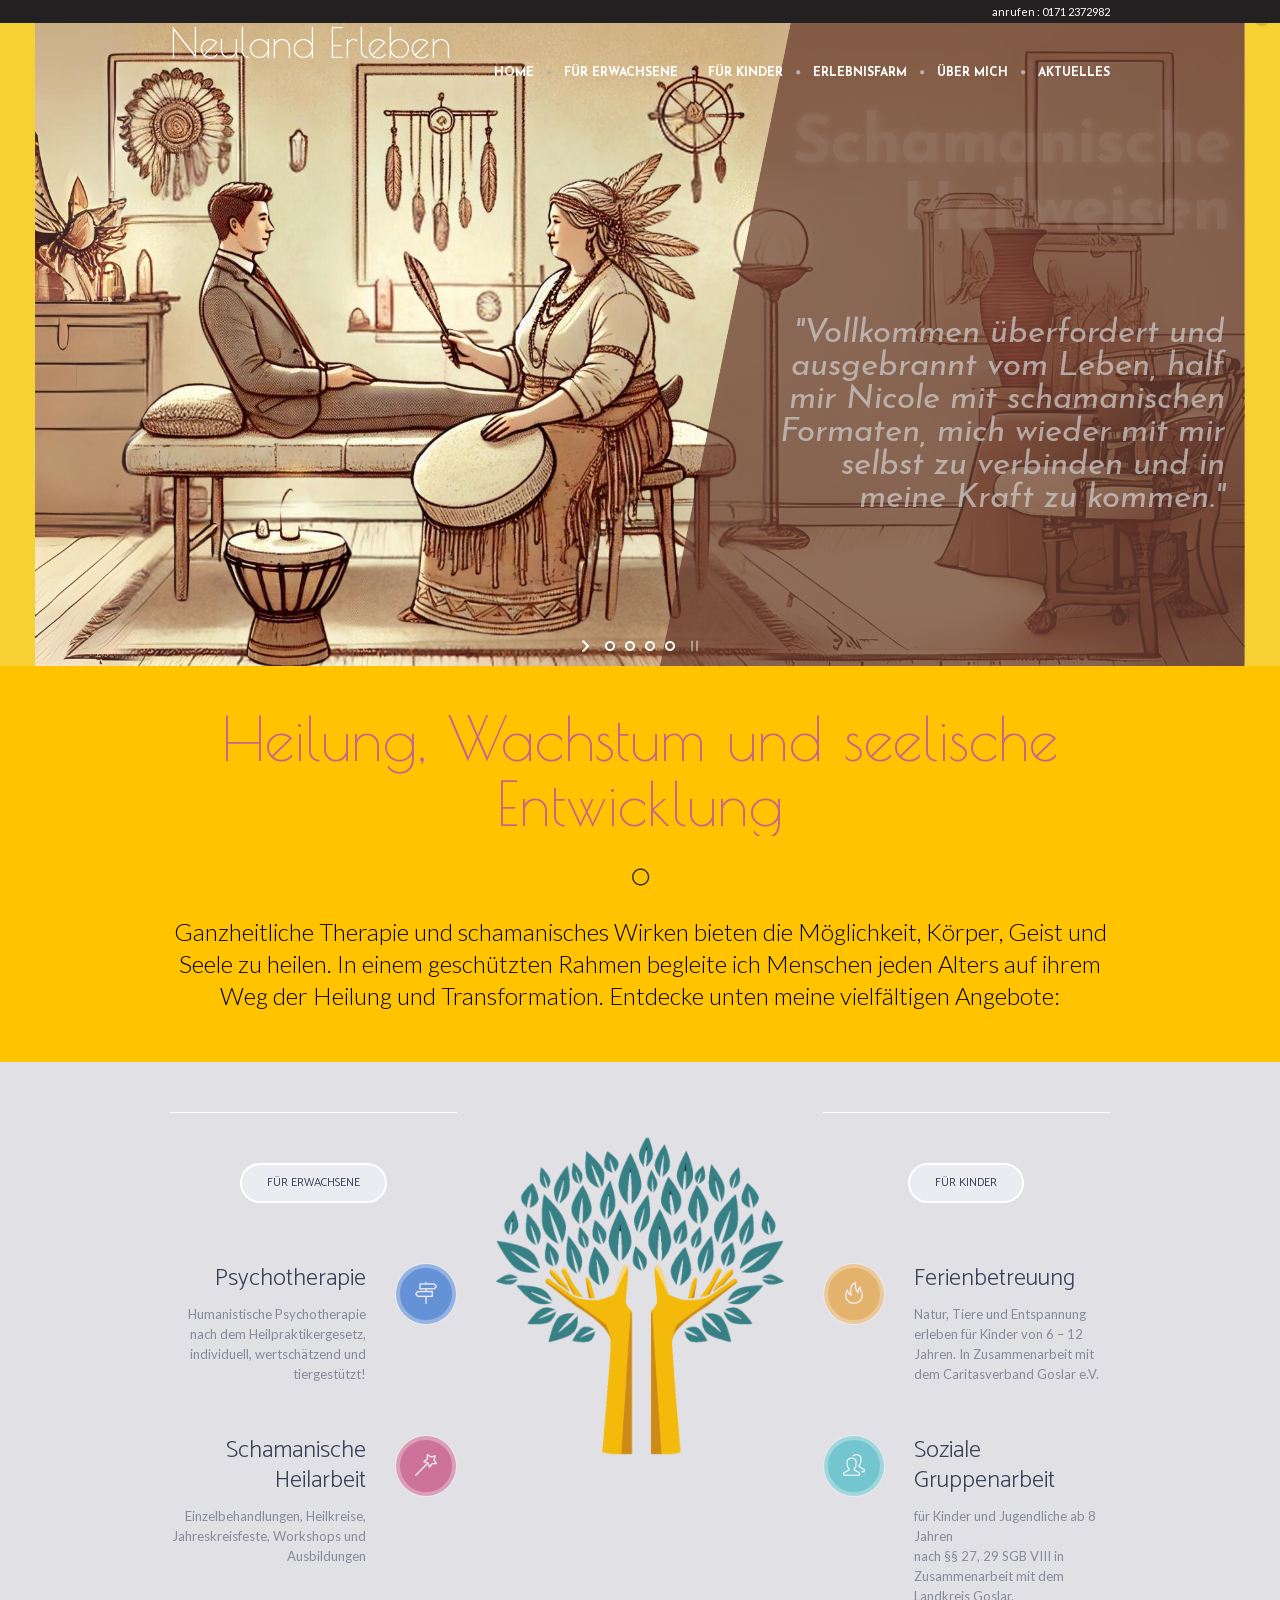
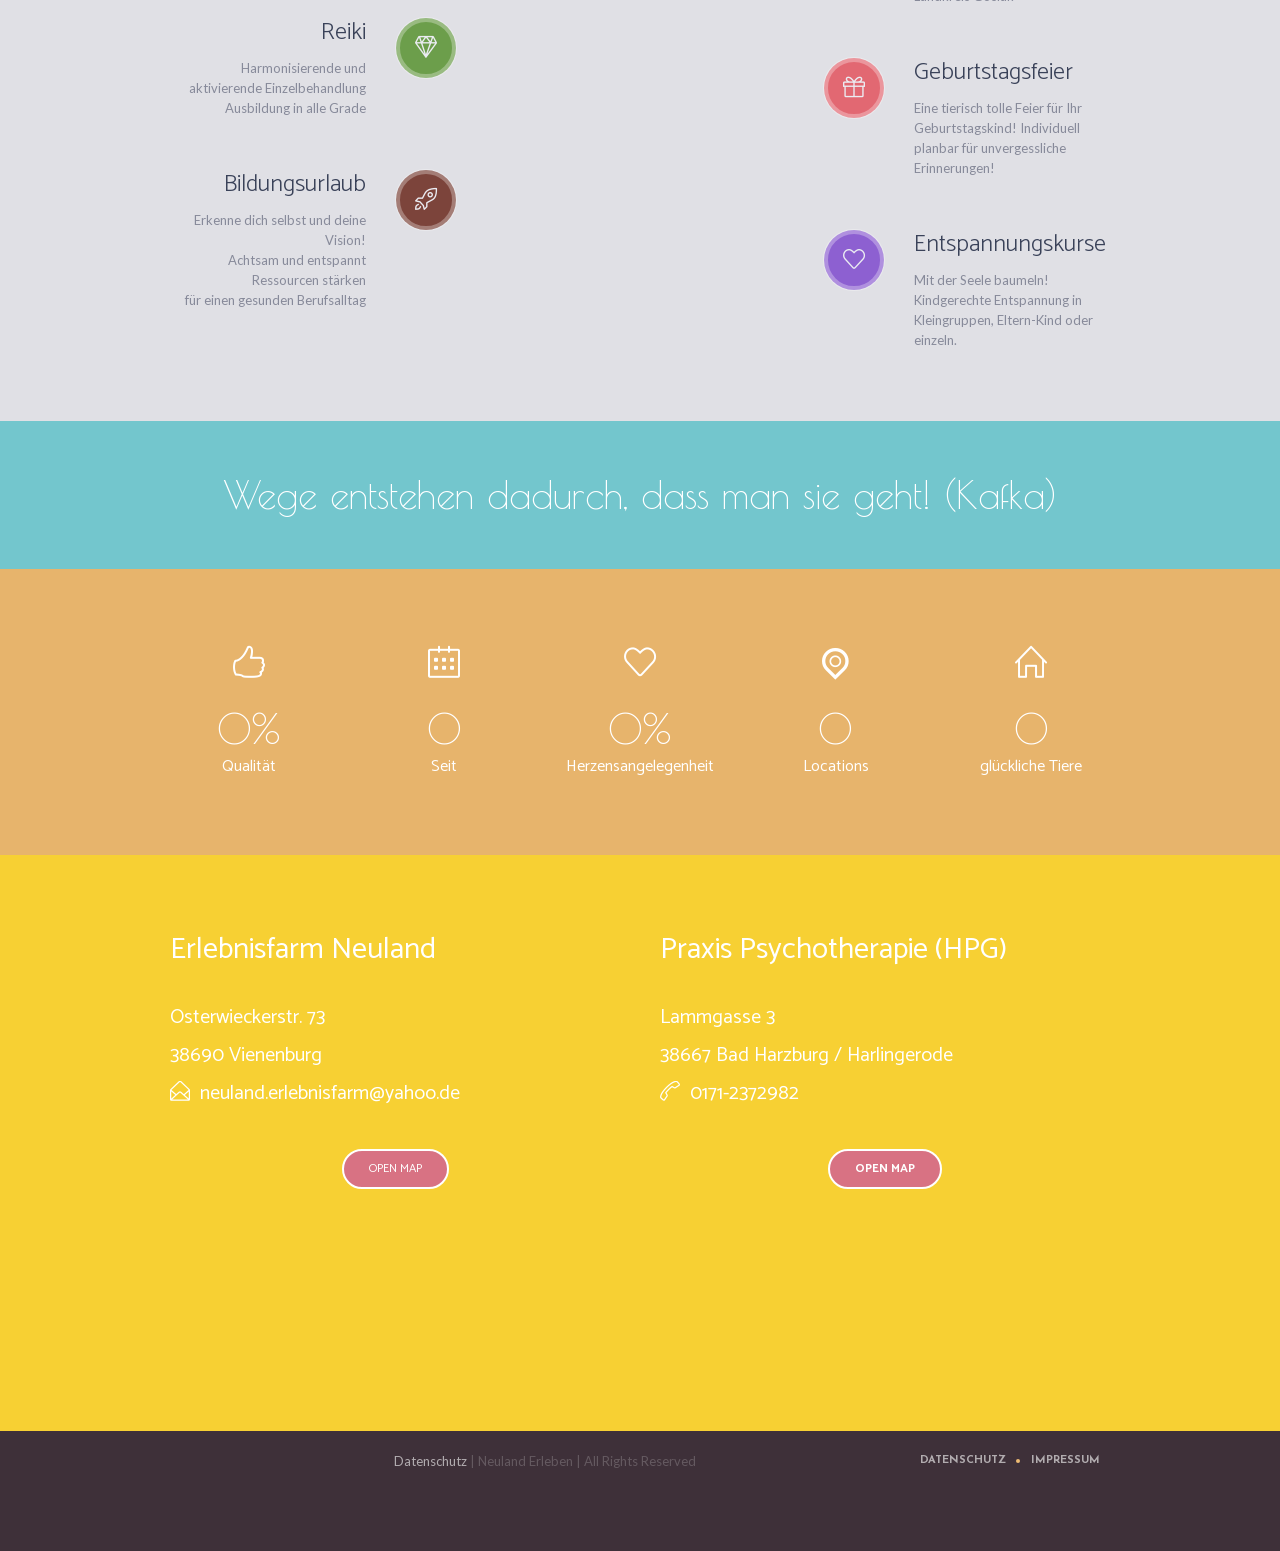
==== index.html @ 2e384c61 "Refactor code structure for improved readability and maintainability" ====
<!DOCTYPE html>
<html lang="de" class="cmsms_html">
<head>
<meta charset="UTF-8">
<meta name="viewport" content="width=device-width, initial-scale=1, maximum-scale=1">
<title>Neuland Erleben – Psychotherapie (HPG), Schamanische Heilarbeit &amp; Erlebnisfarm</title>
<meta name="description" content="Nicole Görtz: Psychotherapie nach dem Heilpraktikergesetz in Bad Harzburg, schamanische Heilarbeit, Reiki und die Erlebnisfarm Neuland in Vienenburg für Kinder und Erwachsene.">
<meta name="robots" content="index, follow">
<link rel="canonical" href="https://www.neuland-erleben.de/">
<meta property="og:type" content="website">
<meta property="og:locale" content="de_DE">
<meta property="og:site_name" content="Neuland Erleben">
<meta property="og:title" content="Neuland Erleben – Psychotherapie (HPG), Schamanische Heilarbeit &amp; Erlebnisfarm">
<meta property="og:description" content="Nicole Görtz: Psychotherapie nach dem Heilpraktikergesetz in Bad Harzburg, schamanische Heilarbeit, Reiki und die Erlebnisfarm Neuland in Vienenburg für Kinder und Erwachsene.">
<meta property="og:url" content="https://www.neuland-erleben.de/">
<meta property="og:image" content="https://www.neuland-erleben.de/wp-content/uploads/2024/08/Copy-of-Nicole-Website-Slider-1800-x-1000-px-1200-x-1800-px-1160x655.png">
<meta name="twitter:card" content="summary_large_image">
<script type="application/ld+json">{"@context": "https://schema.org", "@type": "LocalBusiness", "@id": "https://www.neuland-erleben.de/#business", "name": "Neuland Erleben – Nicole Görtz", "description": "Psychotherapie nach dem Heilpraktikergesetz, schamanische Heilarbeit, Reiki und Erlebnisfarm für Kinder und Erwachsene.", "url": "https://www.neuland-erleben.de/", "telephone": "+49 171 2372982", "email": "neuland.erlebnisfarm@yahoo.de", "founder": {"@type": "Person", "name": "Nicole Görtz", "jobTitle": "Heilpraktikerin, beschränkt auf das Gebiet der Psychotherapie"}, "address": {"@type": "PostalAddress", "streetAddress": "Lammgasse 3", "postalCode": "38667", "addressLocality": "Bad Harzburg", "addressCountry": "DE"}, "geo": {"@type": "GeoCoordinates", "latitude": 51.9113074, "longitude": 10.5195136}, "location": [{"@type": "Place", "name": "Praxis Psychotherapie (HPG)", "address": {"@type": "PostalAddress", "streetAddress": "Lammgasse 3", "postalCode": "38667", "addressLocality": "Bad Harzburg / Harlingerode", "addressCountry": "DE"}}, {"@type": "Place", "name": "Erlebnisfarm Neuland", "address": {"@type": "PostalAddress", "streetAddress": "Osterwieckerstr. 73", "postalCode": "38690", "addressLocality": "Vienenburg", "addressCountry": "DE"}, "geo": {"@type": "GeoCoordinates", "latitude": 51.9506136, "longitude": 10.5816297}}], "areaServed": "Goslar"}</script>
<base href="./">
<link rel="icon" href="wp-content/uploads/favicon/favicon-32x32.webp" sizes="32x32">
<link rel="icon" href="wp-content/uploads/favicon/favicon-192x192.webp" sizes="192x192">
<link rel="apple-touch-icon" href="wp-content/uploads/favicon/favicon-180x180.webp">
<link rel="stylesheet" href="fonts/fonts.css">
<link rel="stylesheet" href="wp-content/plugins/LayerSlider/assets/static/layerslider/css/layerslider.css" media="all">
<link rel="stylesheet" href="wp-content/themes/yoga-fit/style.css" media="screen, print">
<link rel="stylesheet" href="wp-content/themes/yoga-fit/css/style.css" media="screen, print">
<link rel="stylesheet" href="wp-content/themes/yoga-fit/css/adaptive.css" media="screen, print">
<link rel="stylesheet" href="wp-content/themes/yoga-fit/css/retina.css" media="screen">
<link rel="stylesheet" href="wp-content/themes/yoga-fit/css/fontello.css" media="screen">
<link rel="stylesheet" href="wp-content/themes/yoga-fit/css/cmsms-theme-icons-set.css" media="screen">
<link rel="stylesheet" href="wp-content/themes/yoga-fit/css/animate.css" media="screen">
<link rel="stylesheet" href="wp-content/themes/yoga-fit/css/ilightbox.css" media="screen">
<link rel="stylesheet" href="wp-content/themes/yoga-fit/css/ilightbox-skins/dark-skin.css" media="screen">
<link rel="stylesheet" href="wp-content/uploads/cmsms_styles/yoga-fit.css" media="screen">
<link rel="stylesheet" href="wp-content/themes/yoga-fit/gutenberg/css/frontend-style.css" media="screen">
<style id="wp-img-auto-sizes-contain-inline-css" type="text/css">
img:is([sizes=auto i],[sizes^="auto," i]){contain-intrinsic-size:3000px 1500px}
/*# sourceURL=wp-img-auto-sizes-contain-inline-css */
</style>
<style id="global-styles-inline-css" type="text/css">
:root{--wp--preset--aspect-ratio--square: 1;--wp--preset--aspect-ratio--4-3: 4/3;--wp--preset--aspect-ratio--3-4: 3/4;--wp--preset--aspect-ratio--3-2: 3/2;--wp--preset--aspect-ratio--2-3: 2/3;--wp--preset--aspect-ratio--16-9: 16/9;--wp--preset--aspect-ratio--9-16: 9/16;--wp--preset--color--black: #000000;--wp--preset--color--cyan-bluish-gray: #abb8c3;--wp--preset--color--white: #ffffff;--wp--preset--color--pale-pink: #f78da7;--wp--preset--color--vivid-red: #cf2e2e;--wp--preset--color--luminous-vivid-orange: #ff6900;--wp--preset--color--luminous-vivid-amber: #fcb900;--wp--preset--color--light-green-cyan: #7bdcb5;--wp--preset--color--vivid-green-cyan: #00d084;--wp--preset--color--pale-cyan-blue: #8ed1fc;--wp--preset--color--vivid-cyan-blue: #0693e3;--wp--preset--color--vivid-purple: #9b51e0;--wp--preset--color--color-1: #000000;--wp--preset--color--color-2: #ffffff;--wp--preset--color--color-3: #d43c18;--wp--preset--color--color-4: #5173a6;--wp--preset--color--color-5: #959595;--wp--preset--color--color-6: #c0c0c0;--wp--preset--color--color-7: #f4f4f4;--wp--preset--color--color-8: #e1e1e1;--wp--preset--gradient--vivid-cyan-blue-to-vivid-purple: linear-gradient(135deg,rgb(6,147,227) 0%,rgb(155,81,224) 100%);--wp--preset--gradient--light-green-cyan-to-vivid-green-cyan: linear-gradient(135deg,rgb(122,220,180) 0%,rgb(0,208,130) 100%);--wp--preset--gradient--luminous-vivid-amber-to-luminous-vivid-orange: linear-gradient(135deg,rgb(252,185,0) 0%,rgb(255,105,0) 100%);--wp--preset--gradient--luminous-vivid-orange-to-vivid-red: linear-gradient(135deg,rgb(255,105,0) 0%,rgb(207,46,46) 100%);--wp--preset--gradient--very-light-gray-to-cyan-bluish-gray: linear-gradient(135deg,rgb(238,238,238) 0%,rgb(169,184,195) 100%);--wp--preset--gradient--cool-to-warm-spectrum: linear-gradient(135deg,rgb(74,234,220) 0%,rgb(151,120,209) 20%,rgb(207,42,186) 40%,rgb(238,44,130) 60%,rgb(251,105,98) 80%,rgb(254,248,76) 100%);--wp--preset--gradient--blush-light-purple: linear-gradient(135deg,rgb(255,206,236) 0%,rgb(152,150,240) 100%);--wp--preset--gradient--blush-bordeaux: linear-gradient(135deg,rgb(254,205,165) 0%,rgb(254,45,45) 50%,rgb(107,0,62) 100%);--wp--preset--gradient--luminous-dusk: linear-gradient(135deg,rgb(255,203,112) 0%,rgb(199,81,192) 50%,rgb(65,88,208) 100%);--wp--preset--gradient--pale-ocean: linear-gradient(135deg,rgb(255,245,203) 0%,rgb(182,227,212) 50%,rgb(51,167,181) 100%);--wp--preset--gradient--electric-grass: linear-gradient(135deg,rgb(202,248,128) 0%,rgb(113,206,126) 100%);--wp--preset--gradient--midnight: linear-gradient(135deg,rgb(2,3,129) 0%,rgb(40,116,252) 100%);--wp--preset--font-size--small: 13px;--wp--preset--font-size--medium: 20px;--wp--preset--font-size--large: 36px;--wp--preset--font-size--x-large: 42px;--wp--preset--font-family--inter: "Inter", sans-serif;--wp--preset--font-family--cardo: Cardo;--wp--preset--spacing--20: 0.44rem;--wp--preset--spacing--30: 0.67rem;--wp--preset--spacing--40: 1rem;--wp--preset--spacing--50: 1.5rem;--wp--preset--spacing--60: 2.25rem;--wp--preset--spacing--70: 3.38rem;--wp--preset--spacing--80: 5.06rem;--wp--preset--shadow--natural: 6px 6px 9px rgba(0, 0, 0, 0.2);--wp--preset--shadow--deep: 12px 12px 50px rgba(0, 0, 0, 0.4);--wp--preset--shadow--sharp: 6px 6px 0px rgba(0, 0, 0, 0.2);--wp--preset--shadow--outlined: 6px 6px 0px -3px rgb(255, 255, 255), 6px 6px rgb(0, 0, 0);--wp--preset--shadow--crisp: 6px 6px 0px rgb(0, 0, 0);}:where(.is-layout-flex){gap: 0.5em;}:where(.is-layout-grid){gap: 0.5em;}body .is-layout-flex{display: flex;}.is-layout-flex{flex-wrap: wrap;align-items: center;}.is-layout-flex > :is(*, div){margin: 0;}body .is-layout-grid{display: grid;}.is-layout-grid > :is(*, div){margin: 0;}:where(.wp-block-columns.is-layout-flex){gap: 2em;}:where(.wp-block-columns.is-layout-grid){gap: 2em;}:where(.wp-block-post-template.is-layout-flex){gap: 1.25em;}:where(.wp-block-post-template.is-layout-grid){gap: 1.25em;}.has-black-color{color: var(--wp--preset--color--black) !important;}.has-cyan-bluish-gray-color{color: var(--wp--preset--color--cyan-bluish-gray) !important;}.has-white-color{color: var(--wp--preset--color--white) !important;}.has-pale-pink-color{color: var(--wp--preset--color--pale-pink) !important;}.has-vivid-red-color{color: var(--wp--preset--color--vivid-red) !important;}.has-luminous-vivid-orange-color{color: var(--wp--preset--color--luminous-vivid-orange) !important;}.has-luminous-vivid-amber-color{color: var(--wp--preset--color--luminous-vivid-amber) !important;}.has-light-green-cyan-color{color: var(--wp--preset--color--light-green-cyan) !important;}.has-vivid-green-cyan-color{color: var(--wp--preset--color--vivid-green-cyan) !important;}.has-pale-cyan-blue-color{color: var(--wp--preset--color--pale-cyan-blue) !important;}.has-vivid-cyan-blue-color{color: var(--wp--preset--color--vivid-cyan-blue) !important;}.has-vivid-purple-color{color: var(--wp--preset--color--vivid-purple) !important;}.has-black-background-color{background-color: var(--wp--preset--color--black) !important;}.has-cyan-bluish-gray-background-color{background-color: var(--wp--preset--color--cyan-bluish-gray) !important;}.has-white-background-color{background-color: var(--wp--preset--color--white) !important;}.has-pale-pink-background-color{background-color: var(--wp--preset--color--pale-pink) !important;}.has-vivid-red-background-color{background-color: var(--wp--preset--color--vivid-red) !important;}.has-luminous-vivid-orange-background-color{background-color: var(--wp--preset--color--luminous-vivid-orange) !important;}.has-luminous-vivid-amber-background-color{background-color: var(--wp--preset--color--luminous-vivid-amber) !important;}.has-light-green-cyan-background-color{background-color: var(--wp--preset--color--light-green-cyan) !important;}.has-vivid-green-cyan-background-color{background-color: var(--wp--preset--color--vivid-green-cyan) !important;}.has-pale-cyan-blue-background-color{background-color: var(--wp--preset--color--pale-cyan-blue) !important;}.has-vivid-cyan-blue-background-color{background-color: var(--wp--preset--color--vivid-cyan-blue) !important;}.has-vivid-purple-background-color{background-color: var(--wp--preset--color--vivid-purple) !important;}.has-black-border-color{border-color: var(--wp--preset--color--black) !important;}.has-cyan-bluish-gray-border-color{border-color: var(--wp--preset--color--cyan-bluish-gray) !important;}.has-white-border-color{border-color: var(--wp--preset--color--white) !important;}.has-pale-pink-border-color{border-color: var(--wp--preset--color--pale-pink) !important;}.has-vivid-red-border-color{border-color: var(--wp--preset--color--vivid-red) !important;}.has-luminous-vivid-orange-border-color{border-color: var(--wp--preset--color--luminous-vivid-orange) !important;}.has-luminous-vivid-amber-border-color{border-color: var(--wp--preset--color--luminous-vivid-amber) !important;}.has-light-green-cyan-border-color{border-color: var(--wp--preset--color--light-green-cyan) !important;}.has-vivid-green-cyan-border-color{border-color: var(--wp--preset--color--vivid-green-cyan) !important;}.has-pale-cyan-blue-border-color{border-color: var(--wp--preset--color--pale-cyan-blue) !important;}.has-vivid-cyan-blue-border-color{border-color: var(--wp--preset--color--vivid-cyan-blue) !important;}.has-vivid-purple-border-color{border-color: var(--wp--preset--color--vivid-purple) !important;}.has-vivid-cyan-blue-to-vivid-purple-gradient-background{background: var(--wp--preset--gradient--vivid-cyan-blue-to-vivid-purple) !important;}.has-light-green-cyan-to-vivid-green-cyan-gradient-background{background: var(--wp--preset--gradient--light-green-cyan-to-vivid-green-cyan) !important;}.has-luminous-vivid-amber-to-luminous-vivid-orange-gradient-background{background: var(--wp--preset--gradient--luminous-vivid-amber-to-luminous-vivid-orange) !important;}.has-luminous-vivid-orange-to-vivid-red-gradient-background{background: var(--wp--preset--gradient--luminous-vivid-orange-to-vivid-red) !important;}.has-very-light-gray-to-cyan-bluish-gray-gradient-background{background: var(--wp--preset--gradient--very-light-gray-to-cyan-bluish-gray) !important;}.has-cool-to-warm-spectrum-gradient-background{background: var(--wp--preset--gradient--cool-to-warm-spectrum) !important;}.has-blush-light-purple-gradient-background{background: var(--wp--preset--gradient--blush-light-purple) !important;}.has-blush-bordeaux-gradient-background{background: var(--wp--preset--gradient--blush-bordeaux) !important;}.has-luminous-dusk-gradient-background{background: var(--wp--preset--gradient--luminous-dusk) !important;}.has-pale-ocean-gradient-background{background: var(--wp--preset--gradient--pale-ocean) !important;}.has-electric-grass-gradient-background{background: var(--wp--preset--gradient--electric-grass) !important;}.has-midnight-gradient-background{background: var(--wp--preset--gradient--midnight) !important;}.has-small-font-size{font-size: var(--wp--preset--font-size--small) !important;}.has-medium-font-size{font-size: var(--wp--preset--font-size--medium) !important;}.has-large-font-size{font-size: var(--wp--preset--font-size--large) !important;}.has-x-large-font-size{font-size: var(--wp--preset--font-size--x-large) !important;}
/*# sourceURL=global-styles-inline-css */
</style>
<style id="classic-theme-styles-inline-css" type="text/css">
/*! This file is auto-generated */
.wp-block-button__link{color:#fff;background-color:#32373c;border-radius:9999px;box-shadow:none;text-decoration:none;padding:calc(.667em + 2px) calc(1.333em + 2px);font-size:1.125em}.wp-block-file__button{background:#32373c;color:#fff;text-decoration:none}
/*# sourceURL=/wp-includes/css/classic-themes.min.css */
</style>
<style type="text/css">
	.header_top,
	.header_top_outer,
	.header_top_inner, 
	.header_top_aligner {
		height : 23px;
	}
	
	.header_mid,
	.header_mid_outer,
	.header_mid .header_mid_inner .social_wrap,
	.header_mid .header_mid_inner .social_but_wrap,
	.header_mid .header_mid_inner .search_wrap_in_inner,
	.header_mid .header_mid_inner .slogan_wrap_inner,
	.header_mid .header_mid_inner .side_logo_nav_wrap,
	.header_mid .header_mid_inner .logo,
	.header_mid .header_mid_inner .resp_nav_wrap_inner {
		height : 100px;
	}
	
	.enable_logo_side #header.navi_scrolled .header_mid,
	.enable_logo_side #header.navi_scrolled .header_mid_outer,
	.enable_logo_side #header.navi_scrolled .header_mid .header_mid_inner .social_wrap,
	.enable_logo_side #header.navi_scrolled .header_mid .header_mid_inner .social_but_wrap,
	.enable_logo_side #header.navi_scrolled .header_mid .header_mid_inner .search_wrap_in_inner,
	.enable_logo_side #header.navi_scrolled .header_mid .header_mid_inner .side_logo_nav_wrap,
	
	#header.navi_scrolled .search_wrap,
	#header.navi_scrolled .logo_wrap,
	.navi_scrolled nav > div > ul,
	.navi_scrolled nav > div > ul > li,
	.navi_scrolled nav > div > ul > li > a,
	.header_bot,
	.header_line_wrap,
	.header_line,
	.search_but_align,
	.header_bot_outer,
	.enable_logo_side #header #navigation > li > a,
	.header_bot .header_bot_inner nav > div > ul,
	.header_bot .header_bot_inner nav > div > ul > li,
	.header_bot .header_bot_inner nav > div > ul > li > a {
		height : 60px;
	}
	
	.enable_logo_side #header.navi_scrolled {
		padding-top : 100px !important;
	}
	
	#page .top_img_height {
		height : 100px;
	}
	
	#page.enable_header_top .top_img_height {
		height : 123px;
	}
	
	#page.enable_header_bottom .top_img_height {
		height : 160px;
	}
	
	#page.enable_header_top.enable_header_bottom .top_img_height {
		height : 183px;
	}
	
	#page .headline.cmsms_headline_disabled {
		padding-top : 100px;
	}
	
	#page.enable_header_top .error_inner, 
	#page.enable_header_top .headline.cmsms_headline_disabled {
		padding-top : 123px;
	}
	
	#page.enable_header_bottom .error_inner, 
	#page.enable_header_bottom .headline.cmsms_headline_disabled {
		padding-top : 160px;
	}
	
	#page.enable_header_top.enable_header_bottom .error_inner, 
	#page.enable_header_top.enable_header_bottom .headline.cmsms_headline_disabled {
		padding-top : 183px;
	}@media only screen and (max-width: 1024px) {
		.header_top,
		.header_top_outer,
		.header_top_inner,
		.header_top_aligner,
		.header_mid,
		.header_mid_outer,
		.header_mid .header_mid_inner .social_wrap,
		.header_mid .header_mid_inner .social_but_wrap,
		.header_mid .header_mid_inner .search_wrap_in_inner,
		.header_mid .header_mid_inner .slogan_wrap_inner,
		.header_mid .header_mid_inner .side_logo_nav_wrap,
		.header_bot,
		.header_line_wrap,
		.header_line,
		.search_but_align,
		.header_bot_outer,
		.enable_logo_side #header #navigation > li > a,
		.header_bot .header_bot_inner nav > div > ul,
		.header_bot .header_bot_inner nav > div > ul > li,
		.header_bot .header_bot_inner nav > div > ul > li > a {
			height : auto;
		}
		
		#page.fixed_header #middle,
		#page.fixed_header.enable_header_top #middle,
		#page.fixed_header.enable_header_bottom #middle,
		#page.fixed_header.enable_header_top.enable_header_bottom #middle {
			padding-top : 0px !important;
		}
	}
	
	@media only screen and (max-width: 767px) {
		.header_mid .header_mid_inner .resp_nav_wrap_inner {
			height : auto;
		}
	}
	#footer.cmsms_footer_default .footer_inner {
		min-height:520px;
	}
	
	.fixed_footer #main {
		margin-bottom:520px;
	}
</style>
<script>var LS_Meta = {"v":"7.11.1","fixGSAP":"1"};</script>
<script src="wp-includes/js/jquery/jquery.min.js"></script>
<script src="wp-includes/js/jquery/jquery-migrate.min.js"></script>
<script src="wp-content/plugins/LayerSlider/assets/static/layerslider/js/layerslider.utils.js"></script>
<script src="wp-content/plugins/LayerSlider/assets/static/layerslider/js/layerslider.kreaturamedia.jquery.js"></script>
<script src="wp-content/plugins/LayerSlider/assets/static/layerslider/js/layerslider.transitions.js"></script>
</head>
<body class="home page-template-default page wp-theme-yoga-fit theme-yoga-fit">

<!-- _________________________ Start Page _________________________ -->
<div id="page" class="csstransition cmsms_responsive cmsms_liquid fixed_header enable_header_top enable_logo_side hfeed site">
<!-- _________________________ Start Main _________________________ -->
<div id="main">
<!-- _________________________ Start Header _________________________ -->
<header id="header">
			<div class="header_top" data-height="23">
			<div class="header_top_outer">
				<div class="header_top_inner">
				<div class="header_top_right"><div class="header_top_aligner"></div><div class="nav_wrap"><a class="responsive_top_nav cmsms_theme_icon_resp_nav" href="javascript:void(0);"></a><nav><div class="menu-top-line-navigation-container"><ul id="top_line_nav" class="top_line_nav"><li id="menu-item-8465" class="menu-item menu-item-type-custom menu-item-object-custom menu-item-8465"><a><span>anrufen : 0171 2372982</span></a></li>
</ul></div></nav></div></div>					<div class="cl"></div>
				</div>
			</div>
			<div class="cl"></div>
			<div class="header_top_but closed">
				<div class="header_top_but_arrow"></div>
			</div>
		</div>
		<div class="header_mid" data-height="100">
		<div class="header_mid_outer">
			<div class="header_mid_inner">
				<div class="logo_wrap"><a href="./" title="Neuland Erleben" class="logo">
	<span class="logo_aligner"></span><span class="logo_text_wrap"><span class="title">Neuland Erleben</span>
</span></a></div>
					<div class="resp_nav_wrap">
						<div class="resp_nav_wrap_inner">
							<a class="responsive_nav cmsms_theme_icon_resp_nav" href="javascript:void(0);"></a>
													</div>
					</div>
				<div class="resp_cl"></div><div class="side_logo_nav_wrap"><div class="side_logo_nav"><!-- _________________________ Start Navigation _________________________ -->
<nav role="navigation">	<div class="menu-main-menu-created-by-varun-container"><ul id="navigation" class="navigation"><li id="menu-item-8749" class="menu-item menu-item-type-post_type menu-item-object-page menu-item-home current-menu-item page_item page-item-20 current_page_item menu-item-8749 menu-item-depth-0"><a href="./"><span class="nav_bg_clr"></span><span>Home</span></a></li>
<li id="menu-item-8745" class="menu-item menu-item-type-post_type menu-item-object-page menu-item-8745 menu-item-depth-0"><a href="for-adults/"><span class="nav_bg_clr"></span><span>für Erwachsene</span></a></li>
<li id="menu-item-8746" class="menu-item menu-item-type-post_type menu-item-object-page menu-item-8746 menu-item-depth-0"><a href="for-children/"><span class="nav_bg_clr"></span><span>für Kinder</span></a></li>
<li id="menu-item-8840" class="menu-item menu-item-type-post_type menu-item-object-page menu-item-8840 menu-item-depth-0"><a href="the-farm/"><span class="nav_bg_clr"></span><span>Erlebnisfarm</span></a></li>
<li id="menu-item-8747" class="menu-item menu-item-type-post_type menu-item-object-page menu-item-8747 menu-item-depth-0"><a href="about/"><span class="nav_bg_clr"></span><span>über mich</span></a></li>
<li id="menu-item-9305" class="menu-item menu-item-type-post_type menu-item-object-page menu-item-9305 menu-item-depth-0"><a href="aktuelles/"><span class="nav_bg_clr"></span><span>Aktuelles</span></a></li>
</ul></div>
</nav>
<!-- _________________________ Finish Navigation _________________________ -->
</div></div>				<div class="cl"></div>
			</div>
		</div>
	</div>
	</header>
<!-- _________________________ Finish Header _________________________ -->
	<style type="text/css">
		@media only screen and (min-width: 768px) {
			.headline_inner {
				min-height:70px;
			}
		}
	</style>
<!-- _________________________ Start Middle _________________________ -->
<div id="middle">
<div class="middle_inner">
<div class="content_wrap fullwidth">
<!-- Start Content -->
<div class="middle_content entry"></div></div><style type="text/css"> 
#cmsms_row_69658d38a5a141_03391404 .cmsms_row_outer_parent { 
	padding-top: 0px; 
} 
#cmsms_row_69658d38a5a141_03391404 .cmsms_row_outer_parent { 
	padding-bottom: 0px; 
} 
#cmsms_row_69658d38a5a141_03391404 .cmsms_row_inner.cmsms_row_fullwidth { 
	padding-left:0%; 
} 
#cmsms_row_69658d38a5a141_03391404 .cmsms_row_inner.cmsms_row_fullwidth { 
	padding-right:0%; 
} 
#cmsms_row_69658d38b08200_94675054 { 
	background-color:#ffc300;
} 
#cmsms_row_69658d38b08200_94675054 .cmsms_row_outer_parent { 
	padding-top: 40px; 
} 
#cmsms_row_69658d38b08200_94675054 .cmsms_row_outer_parent { 
	padding-bottom: 30px; 
} 
#cmsms_heading_69658d38b0bf11_34539969 { 
	text-align:center; 
	margin-top:0px; 
	margin-bottom:10px; 
} 
#cmsms_heading_69658d38b0bf11_34539969 .cmsms_heading { 
	text-align:center; 
} 
#cmsms_heading_69658d38b0bf11_34539969 .cmsms_heading, #cmsms_heading_69658d38b0bf11_34539969 .cmsms_heading a { 
	font-size:60px; 
	line-height:65px; 
	font-weight:300; 
	font-style:normal; 
	color:#c9638e;
} 
#cmsms_heading_69658d38b0bf11_34539969 .cmsms_heading_divider { 
} 
#cmsms_icon_69658d38b0c4c3_75563220 { 
	display:block; 
	text-align:center; } 
#cmsms_icon_69658d38b0c4c3_75563220 .cmsms_simple_icon { 
	border-width:0px; 
	width:60px; 
	height:60px; 
	font-size:20px; 
	line-height:60px; 
	text-align:center; 
	-webkit-border-radius:50%; 
	border-radius:50%; } 
#cmsms_heading_69658d38b0d9a0_46260461 { 
	text-align:center; 
	margin-top:10px; 
	margin-bottom:20px; 
} 
#cmsms_heading_69658d38b0d9a0_46260461 .cmsms_heading { 
	text-align:center; 
} 
#cmsms_heading_69658d38b0d9a0_46260461 .cmsms_heading, #cmsms_heading_69658d38b0d9a0_46260461 .cmsms_heading a { 
	font-family:'Lato'; 
	font-size:24px; 
	line-height:32px; 
	font-weight:300; 
	font-style:normal; 
	color:242528;
} 
#cmsms_heading_69658d38b0d9a0_46260461 .cmsms_heading_divider { 
} 
#cmsms_row_69658d38b0e209_45564721 { 
	background-color:#e0e0e5;
} 
#cmsms_row_69658d38b0e209_45564721 .cmsms_row_outer_parent { 
	padding-top: 0px; 
} 
#cmsms_row_69658d38b0e209_45564721 .cmsms_row_outer_parent { 
	padding-bottom: 50px; 
} 
#cmsms_row_69658d38b0e209_45564721 .cmsms_row_overlay { 
	background-color:#e0e0e5;
} 
#cmsms_divider_69658d38b11267_21519728 { 
	border-bottom-width:1px; 
	border-bottom-style:solid; 
	padding-top:50px; 
	margin-bottom:50px; 
} 
#cmsms_button_69658d38b11648_40806819 { 
	text-align:center; 
} 
#cmsms_button_69658d38b11648_40806819 .cmsms_button:before { 
	margin-right:.5em; 
	margin-left:0; 
	vertical-align:baseline; 
} 
#cmsms_button_69658d38b11648_40806819 .cmsms_button { 
	font-weight:normal; 
	font-style:normal; 
	border-style:solid; 
} 
#cmsms_button_69658d38b11648_40806819 .cmsms_button:hover { 
} 
#cmsms_divider_69658d38b119b3_73626686 { 
	border-bottom-width:0px; 
	border-bottom-style:solid; 
	padding-top:60px; 
	margin-bottom:0px; 
} 
 #cmsms_icon_list_items_69658d38b11d41_44448670.cmsms_icon_list_pos_right .cmsms_icon_list_item:before { 
	left:auto; 
	right:29.5px; 
	top:60px; 
} 
#cmsms_icon_list_items_69658d38b11d41_44448670.cmsms_icon_list_type_block .cmsms_icon_list_item:before { 
	width:1px; 
} 
#cmsms_icon_list_items_69658d38b11d41_44448670 .cmsms_icon_list_icon { 
	width:60px; 
	height:60px; 
	-webkit-border-radius:50%; 
	border-radius:50%; 
} 
#cmsms_icon_list_items_69658d38b11d41_44448670 .cmsms_icon_list_icon:before { 
	font-size:22px; 
	line-height:60px; 
} 
#cmsms_icon_list_items_69658d38b11d41_44448670 .cmsms_icon_list_icon:after { 
	border-width:5px; 
	width:62px; 
	height:62px; 
	-webkit-border-radius:50%; 
	border-radius:50%; 
} 
.cmsms_icon_list_items.cmsms_color_type_bg #cmsms_icon_list_item_69658d38b12da1_32712779 .cmsms_icon_list_icon { 
	background-color:#6592d7;
} 
.cmsms_icon_list_items.cmsms_color_type_bg #cmsms_icon_list_item_69658d38b12da1_32712779:hover .cmsms_icon_list_icon:after { 
	border-color:transparent; 
	border-width:0; 
} 
#cmsms_divider_69658d38b13571_43517981 { 
	border-bottom-width:0px; 
	border-bottom-style:solid; 
	padding-top:10px; 
	margin-bottom:20px; 
} 
 #cmsms_icon_list_items_69658d38b13892_70811354.cmsms_icon_list_pos_right .cmsms_icon_list_item:before { 
	left:auto; 
	right:29.5px; 
	top:60px; 
} 
#cmsms_icon_list_items_69658d38b13892_70811354.cmsms_icon_list_type_block .cmsms_icon_list_item:before { 
	width:1px; 
} 
#cmsms_icon_list_items_69658d38b13892_70811354 .cmsms_icon_list_icon { 
	width:60px; 
	height:60px; 
	-webkit-border-radius:50%; 
	border-radius:50%; 
} 
#cmsms_icon_list_items_69658d38b13892_70811354 .cmsms_icon_list_icon:before { 
	font-size:22px; 
	line-height:60px; 
} 
#cmsms_icon_list_items_69658d38b13892_70811354 .cmsms_icon_list_icon:after { 
	border-width:5px; 
	width:62px; 
	height:62px; 
	-webkit-border-radius:50%; 
	border-radius:50%; 
} 
.cmsms_icon_list_items.cmsms_color_type_bg #cmsms_icon_list_item_69658d38b14198_55073581 .cmsms_icon_list_icon { 
	background-color:#cd7399;
} 
.cmsms_icon_list_items.cmsms_color_type_bg #cmsms_icon_list_item_69658d38b14198_55073581:hover .cmsms_icon_list_icon:after { 
	border-color:transparent; 
	border-width:0; 
} 
#cmsms_divider_69658d38b14799_95868146 { 
	border-bottom-width:0px; 
	border-bottom-style:solid; 
	padding-top:10px; 
	margin-bottom:20px; 
} 
 #cmsms_icon_list_items_69658d38b14a92_24947439.cmsms_icon_list_pos_right .cmsms_icon_list_item:before { 
	left:auto; 
	right:29.5px; 
	top:60px; 
} 
#cmsms_icon_list_items_69658d38b14a92_24947439.cmsms_icon_list_type_block .cmsms_icon_list_item:before { 
	width:1px; 
} 
#cmsms_icon_list_items_69658d38b14a92_24947439 .cmsms_icon_list_icon { 
	width:60px; 
	height:60px; 
	-webkit-border-radius:50%; 
	border-radius:50%; 
} 
#cmsms_icon_list_items_69658d38b14a92_24947439 .cmsms_icon_list_icon:before { 
	font-size:22px; 
	line-height:60px; 
} 
#cmsms_icon_list_items_69658d38b14a92_24947439 .cmsms_icon_list_icon:after { 
	border-width:5px; 
	width:62px; 
	height:62px; 
	-webkit-border-radius:50%; 
	border-radius:50%; 
} 
.cmsms_icon_list_items.cmsms_color_type_bg #cmsms_icon_list_item_69658d38b15262_39540949 .cmsms_icon_list_icon { 
	background-color:#6c9e4b;
} 
.cmsms_icon_list_items.cmsms_color_type_bg #cmsms_icon_list_item_69658d38b15262_39540949:hover .cmsms_icon_list_icon:after { 
	border-color:transparent; 
	border-width:0; 
} 
#cmsms_divider_69658d38b15820_47860372 { 
	border-bottom-width:0px; 
	border-bottom-style:solid; 
	padding-top:10px; 
	margin-bottom:20px; 
} 
 #cmsms_icon_list_items_69658d38b15b20_15331548.cmsms_icon_list_pos_right .cmsms_icon_list_item:before { 
	left:auto; 
	right:29.5px; 
	top:60px; 
} 
#cmsms_icon_list_items_69658d38b15b20_15331548.cmsms_icon_list_type_block .cmsms_icon_list_item:before { 
	width:1px; 
} 
#cmsms_icon_list_items_69658d38b15b20_15331548 .cmsms_icon_list_icon { 
	width:60px; 
	height:60px; 
	-webkit-border-radius:50%; 
	border-radius:50%; 
} 
#cmsms_icon_list_items_69658d38b15b20_15331548 .cmsms_icon_list_icon:before { 
	font-size:22px; 
	line-height:60px; 
} 
#cmsms_icon_list_items_69658d38b15b20_15331548 .cmsms_icon_list_icon:after { 
	border-width:5px; 
	width:62px; 
	height:62px; 
	-webkit-border-radius:50%; 
	border-radius:50%; 
} 
.cmsms_icon_list_items.cmsms_color_type_bg #cmsms_icon_list_item_69658d38b163d0_89238568 .cmsms_icon_list_icon { 
	background-color:#7c443b;
} 
.cmsms_icon_list_items.cmsms_color_type_bg #cmsms_icon_list_item_69658d38b163d0_89238568:hover .cmsms_icon_list_icon:after { 
	border-color:transparent; 
	border-width:0; 
} 
#cmsms_divider_69658d38b1e155_09912772 { 
	border-bottom-width:1px; 
	border-bottom-style:solid; 
	padding-top:50px; 
	margin-bottom:50px; 
} 
#cmsms_button_69658d38b1e4b1_07891712 { 
	text-align:center; 
} 
#cmsms_button_69658d38b1e4b1_07891712 .cmsms_button:before { 
	margin-right:.5em; 
	margin-left:0; 
	vertical-align:baseline; 
} 
#cmsms_button_69658d38b1e4b1_07891712 .cmsms_button { 
	font-weight:normal; 
	font-style:normal; 
	border-style:solid; 
} 
#cmsms_button_69658d38b1e4b1_07891712 .cmsms_button:hover { 
} 
#cmsms_divider_69658d38b1e7e9_72254014 { 
	border-bottom-width:0px; 
	border-bottom-style:solid; 
	padding-top:60px; 
	margin-bottom:0px; 
} 
#cmsms_icon_list_items_69658d38b1eb11_29090683.cmsms_icon_list_items .cmsms_icon_list_item:before { 
	left:29.5px; 
	top:60px; 
} 
#cmsms_icon_list_items_69658d38b1eb11_29090683.cmsms_icon_list_type_block .cmsms_icon_list_item:before { 
	width:1px; 
} 
#cmsms_icon_list_items_69658d38b1eb11_29090683 .cmsms_icon_list_icon { 
	width:60px; 
	height:60px; 
	-webkit-border-radius:50%; 
	border-radius:50%; 
} 
#cmsms_icon_list_items_69658d38b1eb11_29090683 .cmsms_icon_list_icon:before { 
	font-size:22px; 
	line-height:60px; 
} 
#cmsms_icon_list_items_69658d38b1eb11_29090683 .cmsms_icon_list_icon:after { 
	border-width:5px; 
	width:62px; 
	height:62px; 
	-webkit-border-radius:50%; 
	border-radius:50%; 
} 
.cmsms_icon_list_items.cmsms_color_type_bg #cmsms_icon_list_item_69658d38b1f399_31000755 .cmsms_icon_list_icon { 
	background-color:#e3b26d;
} 
.cmsms_icon_list_items.cmsms_color_type_bg #cmsms_icon_list_item_69658d38b1f399_31000755:hover .cmsms_icon_list_icon:after { 
	border-color:transparent; 
	border-width:0; 
} 
#cmsms_divider_69658d38b1fae9_01627262 { 
	border-bottom-width:0px; 
	border-bottom-style:solid; 
	padding-top:10px; 
	margin-bottom:20px; 
} 
#cmsms_icon_list_items_69658d38b1fdf6_46739923.cmsms_icon_list_items .cmsms_icon_list_item:before { 
	left:29.5px; 
	top:60px; 
} 
#cmsms_icon_list_items_69658d38b1fdf6_46739923.cmsms_icon_list_type_block .cmsms_icon_list_item:before { 
	width:1px; 
} 
#cmsms_icon_list_items_69658d38b1fdf6_46739923 .cmsms_icon_list_icon { 
	width:60px; 
	height:60px; 
	-webkit-border-radius:50%; 
	border-radius:50%; 
} 
#cmsms_icon_list_items_69658d38b1fdf6_46739923 .cmsms_icon_list_icon:before { 
	font-size:22px; 
	line-height:60px; 
} 
#cmsms_icon_list_items_69658d38b1fdf6_46739923 .cmsms_icon_list_icon:after { 
	border-width:5px; 
	width:62px; 
	height:62px; 
	-webkit-border-radius:50%; 
	border-radius:50%; 
} 
.cmsms_icon_list_items.cmsms_color_type_bg #cmsms_icon_list_item_69658d38b20619_28705144 .cmsms_icon_list_icon { 
	background-color:#73c6cd;
} 
.cmsms_icon_list_items.cmsms_color_type_bg #cmsms_icon_list_item_69658d38b20619_28705144:hover .cmsms_icon_list_icon:after { 
	border-color:transparent; 
	border-width:0; 
} 
#cmsms_divider_69658d38b20c54_29993555 { 
	border-bottom-width:0px; 
	border-bottom-style:solid; 
	padding-top:10px; 
	margin-bottom:20px; 
} 
#cmsms_icon_list_items_69658d38b20f45_62023694.cmsms_icon_list_items .cmsms_icon_list_item:before { 
	left:29.5px; 
	top:60px; 
} 
#cmsms_icon_list_items_69658d38b20f45_62023694.cmsms_icon_list_type_block .cmsms_icon_list_item:before { 
	width:1px; 
} 
#cmsms_icon_list_items_69658d38b20f45_62023694 .cmsms_icon_list_icon { 
	width:60px; 
	height:60px; 
	-webkit-border-radius:50%; 
	border-radius:50%; 
} 
#cmsms_icon_list_items_69658d38b20f45_62023694 .cmsms_icon_list_icon:before { 
	font-size:22px; 
	line-height:60px; 
} 
#cmsms_icon_list_items_69658d38b20f45_62023694 .cmsms_icon_list_icon:after { 
	border-width:5px; 
	width:62px; 
	height:62px; 
	-webkit-border-radius:50%; 
	border-radius:50%; 
} 
.cmsms_icon_list_items.cmsms_color_type_bg #cmsms_icon_list_item_69658d38b21704_06064046 .cmsms_icon_list_icon { 
	background-color:#e26872;
} 
.cmsms_icon_list_items.cmsms_color_type_bg #cmsms_icon_list_item_69658d38b21704_06064046:hover .cmsms_icon_list_icon:after { 
	border-color:transparent; 
	border-width:0; 
} 
#cmsms_divider_69658d38b21da7_23462975 { 
	border-bottom-width:0px; 
	border-bottom-style:solid; 
	padding-top:10px; 
	margin-bottom:20px; 
} 
#cmsms_icon_list_items_69658d38b220a7_12748002.cmsms_icon_list_items .cmsms_icon_list_item:before { 
	left:29.5px; 
	top:60px; 
} 
#cmsms_icon_list_items_69658d38b220a7_12748002.cmsms_icon_list_type_block .cmsms_icon_list_item:before { 
	width:1px; 
} 
#cmsms_icon_list_items_69658d38b220a7_12748002 .cmsms_icon_list_icon { 
	width:60px; 
	height:60px; 
	-webkit-border-radius:50%; 
	border-radius:50%; 
} 
#cmsms_icon_list_items_69658d38b220a7_12748002 .cmsms_icon_list_icon:before { 
	font-size:22px; 
	line-height:60px; 
} 
#cmsms_icon_list_items_69658d38b220a7_12748002 .cmsms_icon_list_icon:after { 
	border-width:5px; 
	width:62px; 
	height:62px; 
	-webkit-border-radius:50%; 
	border-radius:50%; 
} 
.cmsms_icon_list_items.cmsms_color_type_bg #cmsms_icon_list_item_69658d38b22862_06244479 .cmsms_icon_list_icon { 
	background-color:#8d60d1;
} 
.cmsms_icon_list_items.cmsms_color_type_bg #cmsms_icon_list_item_69658d38b22862_06244479:hover .cmsms_icon_list_icon:after { 
	border-color:transparent; 
	border-width:0; 
} 
#cmsms_row_69658d38b235c5_86510750 { 
	background-color:#73c6cd;
} 
#cmsms_row_69658d38b235c5_86510750 .cmsms_row_outer_parent { 
	padding-top: 50px; 
} 
#cmsms_row_69658d38b235c5_86510750 .cmsms_row_outer_parent { 
	padding-bottom: 30px; 
} 
#cmsms_heading_69658d38b267b9_97766169 { 
	text-align:center; 
	margin-top:0px; 
	margin-bottom:20px; 
} 
#cmsms_heading_69658d38b267b9_97766169 .cmsms_heading { 
	text-align:center; 
} 
#cmsms_heading_69658d38b267b9_97766169 .cmsms_heading, #cmsms_heading_69658d38b267b9_97766169 .cmsms_heading a { 
	font-family:'Poiret One'; 
	font-size:38px; 
	line-height:48px; 
	font-weight:normal; 
	font-style:normal; 
} 
#cmsms_heading_69658d38b267b9_97766169 .cmsms_heading_divider { 
} 
#cmsms_row_69658d38b26e16_26474368 { 
	background-color:#e7b46c;
} 
#cmsms_row_69658d38b26e16_26474368 .cmsms_row_outer_parent { 
	padding-top: 60px; 
} 
#cmsms_row_69658d38b26e16_26474368 .cmsms_row_outer_parent { 
	padding-bottom: 60px; 
} 
#cmsms_counters_69658d38b28d74_38504865 .cmsms_counter.counter_has_icon .cmsms_counter_inner, 
#cmsms_counters_69658d38b28d74_38504865 .cmsms_counter.counter_has_icon .cmsms_counter_inner, #cmsms_counters_69658d38b28d74_38504865 .cmsms_counter.counter_has_image .cmsms_counter_inner { 
	padding-top:80px; 
} 
#cmsms_counters_69658d38b28d74_38504865.counters_type_vertical .cmsms_counter .cmsms_counter_inner:before { 
	margin-left:-35px; 
} 
#cmsms_counters_69658d38b28d74_38504865.counters_type_horizontal .cmsms_counter .cmsms_counter_inner .cmsms_counter_counter_wrap { 
	line-height:70px; 
} 
#cmsms_counters_69658d38b28d74_38504865 .cmsms_counter .cmsms_counter_inner:before { 
	font-size:32px; 
	line-height:70px; 
	width:70px; 
	height:70px; 
	border-width:0px; 
	-webkit-border-radius:50%; 
	border-radius:50%; 
} 
#cmsms_counter_69658d38b2b316_67312798 .cmsms_counter_inner:before { 
} 
#cmsms_counter_69658d38b2c925_84898699 .cmsms_counter_inner:before { 
} 
#cmsms_counter_69658d38b2de61_90914269 .cmsms_counter_inner:before { 
} 
#cmsms_counter_69658d38b2f328_85445445 .cmsms_counter_inner:before { 
} 
#cmsms_counter_69658d38b306c2_37108955 .cmsms_counter_inner:before { 
} 
#cmsms_row_69658d38b31018_29126273 { 
	background-position: bottom center; 
	background-repeat: no-repeat; 
	background-attachment: scroll; 
	background-size: cover; 
} 
#cmsms_row_69658d38b31018_29126273 .cmsms_row_outer_parent { 
	padding-top: 80px; 
} 
#cmsms_row_69658d38b31018_29126273 .cmsms_row_outer_parent { 
	padding-bottom: 80px; 
} 
#cmsms_heading_69658d38b3a859_77788887 { 
	text-align:left; 
	margin-top:0px; 
	margin-bottom:40px; 
} 
#cmsms_heading_69658d38b3a859_77788887 .cmsms_heading { 
	text-align:left; 
} 
#cmsms_heading_69658d38b3a859_77788887 .cmsms_heading, #cmsms_heading_69658d38b3a859_77788887 .cmsms_heading a { 
	font-size:30px; 
	font-weight:normal; 
	font-style:normal; 
	color:#ffffff;
} 
#cmsms_heading_69658d38b3a859_77788887 .cmsms_heading_divider { 
} 
#cmsms_heading_69658d38b3beb9_10045500 { 
	text-align:left; 
	margin-top:0px; 
	margin-bottom:12px; 
} 
#cmsms_heading_69658d38b3beb9_10045500 .cmsms_heading { 
	text-align:left; 
} 
#cmsms_heading_69658d38b3beb9_10045500 .cmsms_heading, #cmsms_heading_69658d38b3beb9_10045500 .cmsms_heading a { 
	font-size:20px; 
	font-weight:normal; 
	font-style:normal; 
	color:#ffffff;
} 
#cmsms_heading_69658d38b3beb9_10045500 .cmsms_heading_divider { 
} 
#cmsms_heading_69658d38b3d3f0_84647925 { 
	text-align:left; 
	margin-top:0px; 
	margin-bottom:12px; 
} 
#cmsms_heading_69658d38b3d3f0_84647925 .cmsms_heading { 
	text-align:left; 
} 
#cmsms_heading_69658d38b3d3f0_84647925 .cmsms_heading, #cmsms_heading_69658d38b3d3f0_84647925 .cmsms_heading a { 
	font-size:20px; 
	font-weight:normal; 
	font-style:normal; 
	color:#ffffff;
} 
#cmsms_heading_69658d38b3d3f0_84647925 .cmsms_heading_divider { 
} 
#cmsms_heading_69658d38b3e880_41861596 { 
	text-align:left; 
	margin-top:0px; 
	margin-bottom:12px; 
} 
#cmsms_heading_69658d38b3e880_41861596 .cmsms_heading { 
	text-align:left; 
} 
#cmsms_heading_69658d38b3e880_41861596 .cmsms_heading, #cmsms_heading_69658d38b3e880_41861596 .cmsms_heading a { 
	font-size:20px; 
	font-weight:normal; 
	font-style:normal; 
	color:#ffffff;
} 
#cmsms_heading_69658d38b3e880_41861596 .cmsms_heading_divider { 
} 
#cmsms_divider_69658d38b3ed62_78468210 { 
	border-bottom-width:0px; 
	border-bottom-style:solid; 
	padding-top:20px; 
	margin-bottom:10px; 
} 
#cmsms_button_69658d38b3f127_30241144 { 
	text-align:center; 
} 
#cmsms_button_69658d38b3f127_30241144 .cmsms_button:before { 
	margin-right:.5em; 
	margin-left:0; 
	vertical-align:baseline; 
} 
#cmsms_button_69658d38b3f127_30241144 .cmsms_button { 
	font-weight:normal; 
	font-style:normal; 
	border-style:solid; 
	background-color:#d87283;
} 
#cmsms_button_69658d38b3f127_30241144 .cmsms_button:hover { 
	background-color:#ffffff;
	color:#638fd3;
} 
#cmsms_heading_69658d38b40593_29180093 { 
	text-align:left; 
	margin-top:0px; 
	margin-bottom:40px; 
} 
#cmsms_heading_69658d38b40593_29180093 .cmsms_heading { 
	text-align:left; 
} 
#cmsms_heading_69658d38b40593_29180093 .cmsms_heading, #cmsms_heading_69658d38b40593_29180093 .cmsms_heading a { 
	font-size:30px; 
	font-weight:normal; 
	font-style:normal; 
	color:#ffffff;
} 
#cmsms_heading_69658d38b40593_29180093 .cmsms_heading_divider { 
} 
#cmsms_heading_69658d38b42a84_99511853 { 
	text-align:left; 
	margin-top:0px; 
	margin-bottom:40px; 
} 
#cmsms_heading_69658d38b42a84_99511853 .cmsms_heading { 
	text-align:left; 
} 
#cmsms_heading_69658d38b42a84_99511853 .cmsms_heading, #cmsms_heading_69658d38b42a84_99511853 .cmsms_heading a { 
	font-size:30px; 
	font-weight:normal; 
	font-style:normal; 
	color:#ffffff;
} 
#cmsms_heading_69658d38b42a84_99511853 .cmsms_heading_divider { 
} 
#cmsms_heading_69658d38b43f97_95470654 { 
	text-align:left; 
	margin-top:0px; 
	margin-bottom:12px; 
} 
#cmsms_heading_69658d38b43f97_95470654 .cmsms_heading { 
	text-align:left; 
} 
#cmsms_heading_69658d38b43f97_95470654 .cmsms_heading, #cmsms_heading_69658d38b43f97_95470654 .cmsms_heading a { 
	font-size:20px; 
	font-weight:normal; 
	font-style:normal; 
	color:#ffffff;
} 
#cmsms_heading_69658d38b43f97_95470654 .cmsms_heading_divider { 
} 
#cmsms_heading_69658d38b454b9_33680870 { 
	text-align:left; 
	margin-top:0px; 
	margin-bottom:12px; 
} 
#cmsms_heading_69658d38b454b9_33680870 .cmsms_heading { 
	text-align:left; 
} 
#cmsms_heading_69658d38b454b9_33680870 .cmsms_heading, #cmsms_heading_69658d38b454b9_33680870 .cmsms_heading a { 
	font-size:20px; 
	font-weight:normal; 
	font-style:normal; 
	color:#ffffff;
} 
#cmsms_heading_69658d38b454b9_33680870 .cmsms_heading_divider { 
} 
#cmsms_heading_69658d38b46a09_81949157 { 
	text-align:left; 
	margin-top:0px; 
	margin-bottom:12px; 
} 
#cmsms_heading_69658d38b46a09_81949157 .cmsms_heading { 
	text-align:left; 
} 
#cmsms_heading_69658d38b46a09_81949157 .cmsms_heading, #cmsms_heading_69658d38b46a09_81949157 .cmsms_heading a { 
	font-size:20px; 
	font-weight:normal; 
	font-style:normal; 
	color:#ffffff;
} 
#cmsms_heading_69658d38b46a09_81949157 .cmsms_heading_divider { 
} 
#cmsms_divider_69658d38b46e34_13877686 { 
	border-bottom-width:0px; 
	border-bottom-style:solid; 
	padding-top:20px; 
	margin-bottom:10px; 
} 
#cmsms_button_69658d38b47252_14441771 { 
	text-align:center; 
} 
#cmsms_button_69658d38b47252_14441771 .cmsms_button:before { 
	margin-right:.5em; 
	margin-left:0; 
	vertical-align:baseline; 
} 
#cmsms_button_69658d38b47252_14441771 .cmsms_button { 
	font-size:12px; 
	line-height:36px; 
	font-weight:700; 
	font-style:normal; 
	padding-right:25px; 
	padding-left:25px; 
	border-style:solid; 
	background-color:#d87283;
	color:#ffffff;
	border-color:#ffffff;
} 
#cmsms_button_69658d38b47252_14441771 .cmsms_button:hover { 
	background-color:#ffffff;
	color:#638fd3;
	border-color:#ffffff;
} 
#cmsms_divider_69658d38b475d5_70750196 { 
	border-bottom-width:0px; 
	border-bottom-style:solid; 
	padding-top:20px; 
	margin-bottom:10px; 
} 
#cmsms_heading_69658d38b4a0a8_19000480 { 
	text-align:center; 
	margin-top:0px; 
	margin-bottom:40px; 
} 
#cmsms_heading_69658d38b4a0a8_19000480 .cmsms_heading { 
	text-align:center; 
} 
#cmsms_heading_69658d38b4a0a8_19000480 .cmsms_heading, #cmsms_heading_69658d38b4a0a8_19000480 .cmsms_heading a { 
	font-size:30px; 
	font-weight:normal; 
	font-style:normal; 
	color:#ffffff;
} 
#cmsms_heading_69658d38b4a0a8_19000480 .cmsms_heading_divider { 
} 
#cmsms_button_69658d38b4a6b1_96244326 { 
	text-align:center; 
} 
#cmsms_button_69658d38b4a6b1_96244326 .cmsms_button:before { 
	margin-right:.5em; 
	margin-left:0; 
	vertical-align:baseline; 
} 
#cmsms_button_69658d38b4a6b1_96244326 .cmsms_button { 
	font-size:12px; 
	line-height:36px; 
	font-weight:normal; 
	font-style:normal; 
	border-style:solid; 
	background-color:#d87283;
	color:#ffffff;
} 
#cmsms_button_69658d38b4a6b1_96244326 .cmsms_button:hover { 
	background-color:#ffffff;
	color:#638fd3;
} 
#cmsms_row_69658d38b4bd98_71966019 .cmsms_row_outer_parent { 
	padding-top: 0px; 
} 
#cmsms_row_69658d38b4bd98_71966019 .cmsms_row_outer_parent { 
	padding-bottom: 50px; 
} 
#cmsms_row_69658d38b4fdc6_34975243 .cmsms_row_outer_parent { 
	padding-top: 0px; 
} 
#cmsms_row_69658d38b4fdc6_34975243 .cmsms_row_outer_parent { 
	padding-bottom: 50px; 
} 
</style><div id="cmsms_row_69658d38a5a141_03391404" class="cmsms_row cmsms_color_scheme_default">
<div class="cmsms_row_outer_parent">
<div class="cmsms_row_outer">
<div class="cmsms_row_inner cmsms_row_fullwidth">
<div class="cmsms_row_margin cmsms_11">
<div class="cmsms_column one_first">
<div class="cmsms_slider"><script type="text/javascript">jQuery(function() { _initLayerSlider( '#layerslider_3_1l5y2tc0rah7q', {sliderVersion: '7.11.1', responsiveUnder: 0, layersContainer: 0, slideBGSize: 'auto', hideUnder: 0, hideOver: 100000, pauseOnHover: 1, skin: 'v5', sliderFadeInDuration: 350, useSrcset: true, skinsPath: 'wp-content/plugins/LayerSlider/assets/static/layerslider/skins/', performanceMode: true}); });</script><div id="layerslider_3_1l5y2tc0rah7q" class="ls-wp-container fitvidsignore ls-selectable" style="width:1903px;height:991px;margin:0 auto;margin-bottom: 0px;"><div class="ls-slide" data-ls="duration:4000;transition2d:104;"><img decoding="async" src="wp-content/uploads/2024/08/Nicole-Website-Slider-2.svg" class="ls-bg" alt="Schamanische Heilweisen"><p style="font-weight: 300;font-family:Josefin Sans;font-size:98px;line-height:100px;top:166px;left:1178px;opacity:0.95;box-shadow:0px 0px 0px 0px;text-align:right;font-weight:700;text-shadow:2px 0px 13px;color:#f5edf1;white-space:normal;" class="ls-l ls-text-layer" data-ls="delayin:200;durationout:400;parallaxlevel:0;">Schamanische<br>
Heilweisen</p><p style="font-weight: 300;font-family:Josefin Sans;font-size:28px;line-height:36px;top:853px;left:1495px;font-weight:700;text-align:right;color:#d9d9d9;font-style:italic;" class="ls-l ls-text-layer" data-ls="offsetyin:40;delayin:600;offsetyout:-40;durationout:400;parallaxlevel:0;">Thomas (Führungskraft)</p><ls-layer style="text-align:right;font-size:49px;top:471px;left:1160px;font-family:'Josefin Sans';color:#cfcbcb;font-style:italic;" class="ls-l ls-text-layer">"Vollkommen überfordert und <br>
ausgebrannt vom Leben, half<br>
mir Nicole mit schamanischen <br>
Formaten, mich wieder mit mir<br>
selbst zu verbinden und in<br>
meine Kraft zu kommen."</ls-layer></div><div class="ls-slide" data-ls="duration:4000;transition2d:104;"><img decoding="async" src="wp-content/uploads/2024/08/Nicole-Website-Slider-3.svg" class="ls-bg" alt="Tiergestützte Therapie"><p style="font-weight: 300;font-family:Josefin Sans;font-size:127px;line-height:111px;top:63px;left:85px;color:#fcf2f6;text-shadow:2px 0px 13px;font-weight:700;" class="ls-l ls-text-layer" data-ls="delayin:200;durationout:400;parallaxlevel:0;">Tierge-<br>
stützte<br>
Therapie</p><ls-layer style="top:510px;left:74px;font-size:44px;font-family:'Josefin Sans';color:#f7eded;font-style:italic;" class="ls-l ls-text-layer">"Schulangst belastete meinen<br>
Sohn sehr stark. Der Kontakt zu <br>
den Tieren und Nicole´s Unter-<br>
stützung schafften einen ruhigen<br>
Raum, in dem er lernen konnte, <br>
seine Gefühle zu managen und <br>
wieder Mut zu fassen"</ls-layer><p style="font-weight: 300;font-family:Josefin Sans;font-size:28px;line-height:36px;top:922px;left:68px;font-weight:700;text-align:right;color:#d9d9d9;font-style:italic;" class="ls-l ls-text-layer" data-ls="offsetyin:40;delayin:600;offsetyout:-40;durationout:400;parallaxlevel:0;">Maria (Mutter)</p></div><div class="ls-slide" data-ls="duration:4000;transition2d:104;"><img decoding="async" src="wp-content/uploads/2024/08/Nicole-Website-Slider-4.svg" class="ls-bg" alt="Reiki Heilung"><ls-layer style="text-align:right;font-size:53px;top:502px;left:1147px;font-family:'Josefin Sans';color:#cfcbcb;font-style:italic;" class="ls-l ls-text-layer">"Die Reiki- Sitzungen bei <br>
Nicole haben mein Energie<br>
System neu sortiert, so dass<br>
ich mich und meine Grenzen<br>
wieder bewusst wahrnehmen<br>
kann"</ls-layer><p style="font-weight: 300;font-family:Josefin Sans;font-size:28px;line-height:36px;top:884px;left:1489px;font-weight:700;text-align:right;color:#d9d9d9;font-style:italic;" class="ls-l ls-text-layer" data-ls="offsetyin:40;delayin:600;offsetyout:-40;durationout:400;parallaxlevel:0;">Sophie (Sozialarbeiterin)</p><p style="font-weight: 300;font-family:Josefin Sans;font-size:137px;line-height:140px;top:176px;left:1308px;opacity:0.95;box-shadow:0px 0px 0px 0px;text-align:right;font-weight:700;text-shadow:2px 0px 13px;color:#f5edf1;white-space:normal;" class="ls-l ls-text-layer" data-ls="delayin:200;durationout:400;parallaxlevel:0;">Reiki <br>
Heilung</p></div><div class="ls-slide" data-ls="duration:4000;transition2d:104;"><img decoding="async" src="wp-content/uploads/2024/08/Nicole-Website-Slider-5.svg" class="ls-bg" alt="Ich bin Nicole"><ls-layer style="top:312px;left:839px;font-size:118px;font-family:'Josefin Sans';font-weight:700;text-shadow:0px 0px 100px;line-height:96px;color:#fcf9dd;" class="ls-l ls-text-layer">Ich bin Nicole</ls-layer></div></div></div>
</div>
</div>
</div>
</div>
</div>
</div>
<div id="cmsms_row_69658d38b08200_94675054" class="cmsms_row cmsms_color_scheme_default">
<div class="cmsms_row_outer_parent">
<div class="cmsms_row_outer">
<div class="cmsms_row_inner">
<div class="cmsms_row_margin cmsms_11">
<div class="cmsms_column one_first">
<div id="cmsms_heading_69658d38b0bf11_34539969" class="cmsms_heading_wrap cmsms_heading_align_center">
	<h1 class="cmsms_heading">Heilung, Wachstum und seelische Entwicklung</h1>
</div>
<div id="cmsms_icon_69658d38b0c4c3_75563220" class="cmsms_icon_wrap"><span class="cmsms_simple_icon cmsms-icon-circle-thin"></span></div>
<div id="cmsms_heading_69658d38b0d9a0_46260461" class="cmsms_heading_wrap cmsms_heading_align_center">
	<h3 class="cmsms_heading">Ganzheitliche Therapie und schamanisches Wirken bieten die Möglichkeit, Körper, Geist und Seele zu heilen. In einem geschützten Rahmen begleite ich Menschen jeden Alters auf ihrem Weg der Heilung und Transformation. Entdecke unten meine vielfältigen Angebote: </h3>
</div>
</div>
</div>
</div>
</div>
</div>
</div>
<div id="cmsms_row_69658d38b0e209_45564721" class="cmsms_row cmsms_color_scheme_second">
<div class="cmsms_row_outer_parent">
<div class="cmsms_row_overlay"></div>
<div class="cmsms_row_outer">
<div class="cmsms_row_inner">
<div class="cmsms_row_margin cmsms_131313">
<div class="cmsms_column one_third">
<div id="cmsms_divider_69658d38b11267_21519728" class="cmsms_divider cmsms_divider_width_long cmsms_divider_pos_center"></div>
<div id="cmsms_button_69658d38b11648_40806819" class="button_wrap"><a href="for-adults/" class="cmsms_button"><span>Für Erwachsene</span></a></div>
<div id="cmsms_divider_69658d38b119b3_73626686" class="cl"></div>
<ul id="cmsms_icon_list_items_69658d38b11d41_44448670" class="cmsms_icon_list_items cmsms_icon_list_type_block cmsms_icon_list_pos_right cmsms_color_type_bg"><li id="cmsms_icon_list_item_69658d38b12da1_32712779" class="cmsms_icon_list_item">
<div class="cmsms_icon_list_item_inner">
<div class="cmsms_icon_list_icon_wrap">
<span class="cmsms_icon_list_icon cmsms-icon-sign-alt"></span>
</div>
<div class="cmsms_icon_list_item_content">
<h3 class="cmsms_icon_list_item_title">Psychotherapie</h3>
<div class="cmsms_icon_list_item_text">
<p><span class="Stil29">Humanistische Psychotherapie nach dem Heilpraktikergesetz,<br>
individuell, wertschätzend und tiergestützt! </span></p>
</div>
</div>
</div>
</li></ul>
<div id="cmsms_divider_69658d38b13571_43517981" class="cl"></div>
<ul id="cmsms_icon_list_items_69658d38b13892_70811354" class="cmsms_icon_list_items cmsms_icon_list_type_block cmsms_icon_list_pos_right cmsms_color_type_bg"><li id="cmsms_icon_list_item_69658d38b14198_55073581" class="cmsms_icon_list_item">
<div class="cmsms_icon_list_item_inner">
<div class="cmsms_icon_list_icon_wrap">
<span class="cmsms_icon_list_icon cmsms-icon-magic-1"></span>
</div>
<div class="cmsms_icon_list_item_content">
<h3 class="cmsms_icon_list_item_title">Schamanische Heilarbeit</h3>
<div class="cmsms_icon_list_item_text">
<p>Einzelbehandlungen, Heilkreise, Jahreskreisfeste, Workshops und<br>
Ausbildungen</p>
</div>
</div>
</div>
</li></ul>
<div id="cmsms_divider_69658d38b14799_95868146" class="cl"></div>
<ul id="cmsms_icon_list_items_69658d38b14a92_24947439" class="cmsms_icon_list_items cmsms_icon_list_type_block cmsms_icon_list_pos_right cmsms_color_type_bg"><li id="cmsms_icon_list_item_69658d38b15262_39540949" class="cmsms_icon_list_item">
<div class="cmsms_icon_list_item_inner">
<div class="cmsms_icon_list_icon_wrap">
<span class="cmsms_icon_list_icon cmsms-icon-diamond-1"></span>
</div>
<div class="cmsms_icon_list_item_content">
<h3 class="cmsms_icon_list_item_title">Reiki</h3>
<div class="cmsms_icon_list_item_text">
<p>Harmonisierende und aktivierende Einzelbehandlung<br>
Ausbildung in alle Grade</p>
</div>
</div>
</div>
</li></ul>
<div id="cmsms_divider_69658d38b15820_47860372" class="cl"></div>
<ul id="cmsms_icon_list_items_69658d38b15b20_15331548" class="cmsms_icon_list_items cmsms_icon_list_type_block cmsms_icon_list_pos_right cmsms_color_type_bg"><li id="cmsms_icon_list_item_69658d38b163d0_89238568" class="cmsms_icon_list_item">
<div class="cmsms_icon_list_item_inner">
<div class="cmsms_icon_list_icon_wrap">
<span class="cmsms_icon_list_icon cmsms-icon-rocket-2"></span>
</div>
<div class="cmsms_icon_list_item_content">
<h3 class="cmsms_icon_list_item_title">Bildungsurlaub</h3>
<div class="cmsms_icon_list_item_text">
<p>Erkenne dich selbst und deine Vision!<br>
Achtsam und entspannt Ressourcen stärken<br>
für einen gesunden Berufsalltag</p>
</div>
</div>
</div>
</li></ul>
</div>
<div class="cmsms_column one_third">
<div class="aligncenter">
<div class="cmsms_img  cmsms_image_c" data-animation="pulse" data-delay="400">
<img decoding="async" src="wp-content/uploads/2024/11/vertical-photos-Nicole-Website-683x1024.png" alt="Nicole Görtz mit Trommel und Hund">
</div>
</div>
</div>
<div class="cmsms_column one_third">
<div id="cmsms_divider_69658d38b1e155_09912772" class="cmsms_divider cmsms_divider_width_long cmsms_divider_pos_center"></div>
<div id="cmsms_button_69658d38b1e4b1_07891712" class="button_wrap"><a href="for-children/" class="cmsms_button"><span>Für Kinder</span></a></div>
<div id="cmsms_divider_69658d38b1e7e9_72254014" class="cl"></div>
<ul id="cmsms_icon_list_items_69658d38b1eb11_29090683" class="cmsms_icon_list_items cmsms_icon_list_type_block cmsms_icon_list_pos_left cmsms_color_type_bg"><li id="cmsms_icon_list_item_69658d38b1f399_31000755" class="cmsms_icon_list_item">
<div class="cmsms_icon_list_item_inner">
<div class="cmsms_icon_list_icon_wrap">
<span class="cmsms_icon_list_icon cmsms-icon-fire-4"></span>
</div>
<div class="cmsms_icon_list_item_content">
<h3 class="cmsms_icon_list_item_title">Ferienbetreuung</h3>
<div class="cmsms_icon_list_item_text">
<p><span class="Stil65">Natur, Tiere und Entspannung erleben für Kinder von 6 – 12 Jahren. In Zusammenarbeit mit dem Caritasverband Goslar e.V.<br>
</span></p>
</div>
</div>
</div>
</li></ul>
<div id="cmsms_divider_69658d38b1fae9_01627262" class="cl"></div>
<ul id="cmsms_icon_list_items_69658d38b1fdf6_46739923" class="cmsms_icon_list_items cmsms_icon_list_type_block cmsms_icon_list_pos_left cmsms_color_type_bg"><li id="cmsms_icon_list_item_69658d38b20619_28705144" class="cmsms_icon_list_item">
<div class="cmsms_icon_list_item_inner">
<div class="cmsms_icon_list_icon_wrap">
<span class="cmsms_icon_list_icon cmsms-icon-user-group"></span>
</div>
<div class="cmsms_icon_list_item_content">
<h3 class="cmsms_icon_list_item_title">Soziale Gruppenarbeit</h3>
<div class="cmsms_icon_list_item_text">
<p>für Kinder und Jugendliche<span class="Stil38"> ab 8 Jahren</span><br>
<span class="Stil38">nach §§ 27, 29 SGB VIII in Zusammenarbeit mit dem Landkreis Goslar.<br>
</span></p>
</div>
</div>
</div>
</li></ul>
<div id="cmsms_divider_69658d38b20c54_29993555" class="cl"></div>
<ul id="cmsms_icon_list_items_69658d38b20f45_62023694" class="cmsms_icon_list_items cmsms_icon_list_type_block cmsms_icon_list_pos_left cmsms_color_type_bg"><li id="cmsms_icon_list_item_69658d38b21704_06064046" class="cmsms_icon_list_item">
<div class="cmsms_icon_list_item_inner">
<div class="cmsms_icon_list_icon_wrap">
<span class="cmsms_icon_list_icon cmsms-icon-gift-3"></span>
</div>
<div class="cmsms_icon_list_item_content">
<h3 class="cmsms_icon_list_item_title">Geburtstagsfeier</h3>
<div class="cmsms_icon_list_item_text">
<p><span class="Stil45">Eine tierisch tolle Feier für Ihr Geburtstagskind</span>! Individuell planbar für unvergessliche Erinnerungen!</p>
</div>
</div>
</div>
</li></ul>
<div id="cmsms_divider_69658d38b21da7_23462975" class="cl"></div>
<ul id="cmsms_icon_list_items_69658d38b220a7_12748002" class="cmsms_icon_list_items cmsms_icon_list_type_block cmsms_icon_list_pos_left cmsms_color_type_bg"><li id="cmsms_icon_list_item_69658d38b22862_06244479" class="cmsms_icon_list_item">
<div class="cmsms_icon_list_item_inner">
<div class="cmsms_icon_list_icon_wrap">
<span class="cmsms_icon_list_icon cmsms-icon-heart-3"></span>
</div>
<div class="cmsms_icon_list_item_content">
<h3 class="cmsms_icon_list_item_title">Entspannungskurse</h3>
<div class="cmsms_icon_list_item_text">
<p><span class="Stil45">Mit der Seele baumeln! Kindgerechte Entspannung in Kleingruppen, Eltern-Kind oder einzeln.<br>
</span></p>
</div>
</div>
</div>
</li></ul>
</div>
</div>
</div>
</div>
</div>
</div>
<div id="cmsms_row_69658d38b235c5_86510750" class="cmsms_row cmsms_color_scheme_fifth">
<div class="cmsms_row_outer_parent">
<div class="cmsms_row_outer">
<div class="cmsms_row_inner">
<div class="cmsms_row_margin cmsms_11">
<div class="cmsms_column one_first">
<div id="cmsms_heading_69658d38b267b9_97766169" class="cmsms_heading_wrap cmsms_heading_align_center">
	<h1 class="cmsms_heading">Wege entstehen dadurch, dass man sie geht! (Kafka) </h1>
</div>
</div>
</div>
</div>
</div>
</div>
</div>
<div id="cmsms_row_69658d38b26e16_26474368" class="cmsms_row cmsms_color_scheme_fifth">
<div class="cmsms_row_outer_parent">
<div class="cmsms_row_outer">
<div class="cmsms_row_inner">
<div class="cmsms_row_margin cmsms_11">
<div class="cmsms_column one_first">
<div id="cmsms_counters_69658d38b28d74_38504865" class="cmsms_counters counters_type_vertical"><div class="cmsms_counter_wrap one_fifth">
<div id="cmsms_counter_69658d38b2b316_67312798" class="cmsms_counter counter_has_icon" data-percent="100">
<div class="cmsms_counter_inner cmsms-icon-thumbs-up-3">
<span class="cmsms_counter_counter_wrap">
<span class="cmsms_counter_prefix"></span><span class="cmsms_counter_counter">0</span><span class="cmsms_counter_suffix">%</span>
</span>
<span class="cmsms_counter_title">Qualität</span>
</div>
</div>
</div><div class="cmsms_counter_wrap one_fifth">
<div id="cmsms_counter_69658d38b2c925_84898699" class="cmsms_counter counter_has_icon" data-percent="2010">
<div class="cmsms_counter_inner cmsms-icon-calendar-3">
<span class="cmsms_counter_counter_wrap">
<span class="cmsms_counter_prefix"></span><span class="cmsms_counter_counter">0</span><span class="cmsms_counter_suffix"></span>
</span>
<span class="cmsms_counter_title">Seit</span>
</div>
</div>
</div><div class="cmsms_counter_wrap one_fifth">
<div id="cmsms_counter_69658d38b2de61_90914269" class="cmsms_counter counter_has_icon" data-percent="100">
<div class="cmsms_counter_inner cmsms-icon-heart-3">
<span class="cmsms_counter_counter_wrap">
<span class="cmsms_counter_prefix"></span><span class="cmsms_counter_counter">0</span><span class="cmsms_counter_suffix">%</span>
</span>
<span class="cmsms_counter_title">Herzensangelegenheit</span>
</div>
</div>
</div><div class="cmsms_counter_wrap one_fifth">
<div id="cmsms_counter_69658d38b2f328_85445445" class="cmsms_counter counter_has_icon" data-percent="2">
<div class="cmsms_counter_inner cmsms-icon-location-outline">
<span class="cmsms_counter_counter_wrap">
<span class="cmsms_counter_prefix"></span><span class="cmsms_counter_counter">0</span><span class="cmsms_counter_suffix"></span>
</span>
<span class="cmsms_counter_title">Locations</span>
</div>
</div>
</div><div class="cmsms_counter_wrap one_fifth">
<div id="cmsms_counter_69658d38b306c2_37108955" class="cmsms_counter counter_has_icon" data-percent="22">
<div class="cmsms_counter_inner cmsms-icon-home-3">
<span class="cmsms_counter_counter_wrap">
<span class="cmsms_counter_prefix"></span><span class="cmsms_counter_counter">0</span><span class="cmsms_counter_suffix"></span>
</span>
<span class="cmsms_counter_title">glückliche Tiere</span>
</div>
</div>
</div></div>
</div>
</div>
</div>
</div>
</div>
</div>
<div id="cmsms_row_69658d38b31018_29126273" class="cmsms_row cmsms_color_scheme_fifth" data-stellar-background-ratio="0.9">
<div class="cmsms_row_outer_parent">
<div class="cmsms_row_outer">
<div class="cmsms_row_inner">
<div class="cmsms_row_margin cmsms_1212">
<div class="cmsms_column one_half">
<div id="cmsms_heading_69658d38b3a859_77788887" class="cmsms_heading_wrap cmsms_heading_align_left">
	<h3 class="cmsms_heading">Erlebnisfarm Neuland</h3>
</div>
<div id="cmsms_heading_69658d38b3beb9_10045500" class="cmsms_heading_wrap cmsms_heading_align_left">
	<h4 class="cmsms_heading">Osterwieckerstr. 73</h4>
</div>
<div id="cmsms_heading_69658d38b3d3f0_84647925" class="cmsms_heading_wrap cmsms_heading_align_left">
	<h4 class="cmsms_heading">38690 Vienenburg</h4>
</div>
<div id="cmsms_heading_69658d38b3e880_41861596" class="cmsms_heading_wrap cmsms_heading_align_left">
	<h4 class="cmsms_heading cmsms-icon-envelope-empty">neuland.erlebnisfarm@yahoo.de</h4>
</div>
<div id="cmsms_divider_69658d38b3ed62_78468210" class="cl"></div>
<div id="cmsms_button_69658d38b3f127_30241144" class="button_wrap"><a href="https://www.google.com/maps/place/Erlebnisfarm+Neuland/@51.9506169,10.5790548,17z/data=!3m1!4b1!4m6!3m5!1s0x47a56b0b767e731f:0x6ad6162560645404!8m2!3d51.9506136!4d10.5816297!16s%2Fg%2F11h5mdjrp4?entry=ttu&amp;g_ep=EgoyMDI0MTExMC4wIKXMDSoASAFQAw%3D%3D" class="cmsms_button"><span>Open Map</span></a></div>
<div id="cmsms_heading_69658d38b40593_29180093" class="cmsms_heading_wrap cmsms_heading_align_left">
	<h3 class="cmsms_heading"></h3>
</div>
</div>
<div class="cmsms_column one_half">
<div id="cmsms_heading_69658d38b42a84_99511853" class="cmsms_heading_wrap cmsms_heading_align_left">
	<h3 class="cmsms_heading">Praxis Psychotherapie (HPG)</h3>
</div>
<div id="cmsms_heading_69658d38b43f97_95470654" class="cmsms_heading_wrap cmsms_heading_align_left">
	<h4 class="cmsms_heading">Lammgasse 3</h4>
</div>
<div id="cmsms_heading_69658d38b454b9_33680870" class="cmsms_heading_wrap cmsms_heading_align_left">
	<h4 class="cmsms_heading">38667 Bad Harzburg / Harlingerode</h4>
</div>
<div id="cmsms_heading_69658d38b46a09_81949157" class="cmsms_heading_wrap cmsms_heading_align_left">
	<h4 class="cmsms_heading cmsms-icon-phone-alt">0171-2372982</h4>
</div>
<div id="cmsms_divider_69658d38b46e34_13877686" class="cl"></div>
<div id="cmsms_button_69658d38b47252_14441771" class="button_wrap"><a href="https://www.google.com/maps/place/Heilpraktikerin+f%C3%BCr+Psychotherapie+Nicole+G%C3%B6rtz/@51.9113107,10.5169387,17z/data=!3m1!4b1!4m6!3m5!1s0x47a56aa2bd6e9245:0x36a21fb810f0acbd!8m2!3d51.9113074!4d10.5195136!16s%2Fg%2F11f2wcx20y?entry=ttu&amp;g_ep=EgoyMDI0MTExMC4wIKXMDSoASAFQAw%3D%3D" class="cmsms_button"><span>Open Map</span></a></div>
<div id="cmsms_divider_69658d38b475d5_70750196" class="cl"></div>
</div>
</div>
</div>
</div>
</div>
</div>
<div id="cmsms_row_69658d38b4bd98_71966019" class="cmsms_row cmsms_color_scheme_default">
<div class="cmsms_row_outer_parent">
<div class="cmsms_row_outer">
<div class="cmsms_row_inner">
<div class="cmsms_row_margin cmsms_1212">
<div class="cmsms_column one_half">
<div class="cmsms_sidebar sidebar_layout_11"><div class="cl"></div>
</div>
</div>
<div class="cmsms_column one_half">
<div class="cmsms_sidebar sidebar_layout_11"><div class="cl"></div>
</div>
</div>
</div>
</div>
</div>
</div>
</div>
<div id="cmsms_row_69658d38b4fdc6_34975243" class="cmsms_row cmsms_color_scheme_default">
<div class="cmsms_row_outer_parent">
<div class="cmsms_row_outer">
<div class="cmsms_row_inner">
<div class="cmsms_row_margin cmsms_11">
<div class="cmsms_column one_first">
</div>
</div>
</div>
</div>
</div>
</div>
<div class="cl"></div><div class="content_wrap fullwidth">
<div class="middle_content entry"></div>
<!-- Finish Content -->
</div>
</div>
</div>
<!-- _________________________ Finish Middle _________________________ -->
<a href="javascript:void(0);" id="slide_top" class="cmsms_theme_icon_slide_top" style="display: none;"></a>
<div class="cl"></div>
</div>
<!-- _________________________ Finish Main _________________________ -->
<!-- _________________________ Start Footer _________________________ -->
	<footer id="footer" role="contentinfo" class="cmsms_color_scheme_footer cmsms_footer_small">
		<div class="footer_bg">
			<div class="footer_inner">
		<nav><div class="menu-footer-navigation-container"><ul id="footer_nav" class="footer_nav"><li id="menu-item-8838" class="menu-item menu-item-type-post_type menu-item-object-page menu-item-privacy-policy menu-item-8838"><a rel="privacy-policy" href="datenschutz/">Datenschutz</a></li>
<li id="menu-item-8839" class="menu-item menu-item-type-post_type menu-item-object-page menu-item-8839"><a href="impressum/">Impressum</a></li>
</ul></div></nav><span class="footer_copyright copyright"><a class="privacy-policy-link" href="datenschutz/" rel="privacy-policy">Datenschutz</a> | Neuland Erleben | All Rights Reserved</span>
			</div>
		</div>
	</footer>
<!-- _________________________ Finish Footer _________________________ -->
</div>
<span class="cmsms_responsive_width"></span>
<script>var cmsms_script = {"theme_url":"wp-content/themes/yoga-fit","site_url":"","ajaxurl":"","nonce_ajax_like":"3b337c7930","ilightbox_skin":"dark","ilightbox_path":"vertical","ilightbox_infinite":"0","ilightbox_aspect_ratio":"1","ilightbox_mobile_optimizer":"1","ilightbox_max_scale":"1","ilightbox_min_scale":"0.2","ilightbox_inner_toolbar":"0","ilightbox_smart_recognition":"0","ilightbox_fullscreen_one_slide":"0","ilightbox_fullscreen_viewport":"center","ilightbox_controls_toolbar":"1","ilightbox_controls_arrows":"0","ilightbox_controls_fullscreen":"1","ilightbox_controls_thumbnail":"1","ilightbox_controls_keyboard":"1","ilightbox_controls_mousewheel":"1","ilightbox_controls_swipe":"1","ilightbox_controls_slideshow":"0","ilightbox_close_text":"Close","ilightbox_enter_fullscreen_text":"Enter Fullscreen (Shift+Enter)","ilightbox_exit_fullscreen_text":"Exit Fullscreen (Shift+Enter)","ilightbox_slideshow_text":"Slideshow","ilightbox_next_text":"Next","ilightbox_previous_text":"Previous","ilightbox_load_image_error":"An error occurred when trying to load photo.","ilightbox_load_contents_error":"An error occurred when trying to load contents.","ilightbox_missing_plugin_error":"The content your are attempting to view requires the \u003Ca href='{pluginspage}' target='_blank'\u003E{type} plugin\u003C\\/a\u003E."};</script>
<script src="wp-content/plugins/cmsms-mega-menu/js/jquery.megaMenu.js"></script>
<script src="wp-content/themes/yoga-fit/js/jsLibraries.min.js"></script>
<script src="wp-content/themes/yoga-fit/js/jquery.iLightBox.min.js"></script>
<script src="wp-content/themes/yoga-fit/js/jqueryLibraries.min.js"></script>
<script src="wp-content/themes/yoga-fit/js/scrollspy.js"></script>
<script src="wp-content/themes/yoga-fit/js/jquery.script.js"></script>
</body>
</html>
---- fonts/fonts.css ----
/* latin-ext */
@font-face {
  font-family: 'Catamaran';
  font-style: normal;
  font-weight: 100 900;
  font-display: swap;
  src: url(catamaran-v28-o-0IIpQoyXQa2RxT7-5r6zRASf6M7VBj.woff2) format('woff2');
  unicode-range: U+0100-02BA, U+02BD-02C5, U+02C7-02CC, U+02CE-02D7, U+02DD-02FF, U+0304, U+0308, U+0329, U+1D00-1DBF, U+1E00-1E9F, U+1EF2-1EFF, U+2020, U+20A0-20AB, U+20AD-20C4, U+2113, U+2C60-2C7F, U+A720-A7FF;
}
/* latin */
@font-face {
  font-family: 'Catamaran';
  font-style: normal;
  font-weight: 100 900;
  font-display: swap;
  src: url(catamaran-v28-o-0IIpQoyXQa2RxT7-5r5TRASf6M7Q.woff2) format('woff2');
  unicode-range: U+0000-00FF, U+0131, U+0152-0153, U+02BB-02BC, U+02C6, U+02DA, U+02DC, U+0304, U+0308, U+0329, U+2000-206F, U+20AC, U+2122, U+2191, U+2193, U+2212, U+2215, U+FEFF, U+FFFD;
}
/* latin-ext */
@font-face {
  font-family: 'Josefin Sans';
  font-style: italic;
  font-weight: 100 700;
  font-display: swap;
  src: url(josefinsans-v34-Qw3EZQNVED7rKGKxtqIqX5EUCEx0XHgOiJM6xPE.woff2) format('woff2');
  unicode-range: U+0100-02BA, U+02BD-02C5, U+02C7-02CC, U+02CE-02D7, U+02DD-02FF, U+0304, U+0308, U+0329, U+1D00-1DBF, U+1E00-1E9F, U+1EF2-1EFF, U+2020, U+20A0-20AB, U+20AD-20C4, U+2113, U+2C60-2C7F, U+A720-A7FF;
}
/* latin */
@font-face {
  font-family: 'Josefin Sans';
  font-style: italic;
  font-weight: 100 700;
  font-display: swap;
  src: url(josefinsans-v34-Qw3EZQNVED7rKGKxtqIqX5EUCEx6XHgOiJM6.woff2) format('woff2');
  unicode-range: U+0000-00FF, U+0131, U+0152-0153, U+02BB-02BC, U+02C6, U+02DA, U+02DC, U+0304, U+0308, U+0329, U+2000-206F, U+20AC, U+2122, U+2191, U+2193, U+2212, U+2215, U+FEFF, U+FFFD;
}
/* latin-ext */
@font-face {
  font-family: 'Josefin Sans';
  font-style: normal;
  font-weight: 100 700;
  font-display: swap;
  src: url(josefinsans-v34-Qw3aZQNVED7rKGKxtqIqX5EUA3x4Vn8siqM7.woff2) format('woff2');
  unicode-range: U+0100-02BA, U+02BD-02C5, U+02C7-02CC, U+02CE-02D7, U+02DD-02FF, U+0304, U+0308, U+0329, U+1D00-1DBF, U+1E00-1E9F, U+1EF2-1EFF, U+2020, U+20A0-20AB, U+20AD-20C4, U+2113, U+2C60-2C7F, U+A720-A7FF;
}
/* latin */
@font-face {
  font-family: 'Josefin Sans';
  font-style: normal;
  font-weight: 100 700;
  font-display: swap;
  src: url(josefinsans-v34-Qw3aZQNVED7rKGKxtqIqX5EUDXx4Vn8sig.woff2) format('woff2');
  unicode-range: U+0000-00FF, U+0131, U+0152-0153, U+02BB-02BC, U+02C6, U+02DA, U+02DC, U+0304, U+0308, U+0329, U+2000-206F, U+20AC, U+2122, U+2191, U+2193, U+2212, U+2215, U+FEFF, U+FFFD;
}
/* latin-ext */
@font-face {
  font-family: 'Lato';
  font-style: italic;
  font-weight: 100;
  font-display: swap;
  src: url(lato-v25-S6u-w4BMUTPHjxsIPx-mPCLC79U11vU.woff2) format('woff2');
  unicode-range: U+0100-02BA, U+02BD-02C5, U+02C7-02CC, U+02CE-02D7, U+02DD-02FF, U+0304, U+0308, U+0329, U+1D00-1DBF, U+1E00-1E9F, U+1EF2-1EFF, U+2020, U+20A0-20AB, U+20AD-20C4, U+2113, U+2C60-2C7F, U+A720-A7FF;
}
/* latin */
@font-face {
  font-family: 'Lato';
  font-style: italic;
  font-weight: 100;
  font-display: swap;
  src: url(lato-v25-S6u-w4BMUTPHjxsIPx-oPCLC79U1.woff2) format('woff2');
  unicode-range: U+0000-00FF, U+0131, U+0152-0153, U+02BB-02BC, U+02C6, U+02DA, U+02DC, U+0304, U+0308, U+0329, U+2000-206F, U+20AC, U+2122, U+2191, U+2193, U+2212, U+2215, U+FEFF, U+FFFD;
}
/* latin-ext */
@font-face {
  font-family: 'Lato';
  font-style: italic;
  font-weight: 300;
  font-display: swap;
  src: url(lato-v25-S6u_w4BMUTPHjxsI9w2_FQftx9897sxZ.woff2) format('woff2');
  unicode-range: U+0100-02BA, U+02BD-02C5, U+02C7-02CC, U+02CE-02D7, U+02DD-02FF, U+0304, U+0308, U+0329, U+1D00-1DBF, U+1E00-1E9F, U+1EF2-1EFF, U+2020, U+20A0-20AB, U+20AD-20C4, U+2113, U+2C60-2C7F, U+A720-A7FF;
}
/* latin */
@font-face {
  font-family: 'Lato';
  font-style: italic;
  font-weight: 300;
  font-display: swap;
  src: url(lato-v25-S6u_w4BMUTPHjxsI9w2_Gwftx9897g.woff2) format('woff2');
  unicode-range: U+0000-00FF, U+0131, U+0152-0153, U+02BB-02BC, U+02C6, U+02DA, U+02DC, U+0304, U+0308, U+0329, U+2000-206F, U+20AC, U+2122, U+2191, U+2193, U+2212, U+2215, U+FEFF, U+FFFD;
}
/* latin-ext */
@font-face {
  font-family: 'Lato';
  font-style: italic;
  font-weight: 400;
  font-display: swap;
  src: url(lato-v25-S6u8w4BMUTPHjxsAUi-qNiXg7eU0.woff2) format('woff2');
  unicode-range: U+0100-02BA, U+02BD-02C5, U+02C7-02CC, U+02CE-02D7, U+02DD-02FF, U+0304, U+0308, U+0329, U+1D00-1DBF, U+1E00-1E9F, U+1EF2-1EFF, U+2020, U+20A0-20AB, U+20AD-20C4, U+2113, U+2C60-2C7F, U+A720-A7FF;
}
/* latin */
@font-face {
  font-family: 'Lato';
  font-style: italic;
  font-weight: 400;
  font-display: swap;
  src: url(lato-v25-S6u8w4BMUTPHjxsAXC-qNiXg7Q.woff2) format('woff2');
  unicode-range: U+0000-00FF, U+0131, U+0152-0153, U+02BB-02BC, U+02C6, U+02DA, U+02DC, U+0304, U+0308, U+0329, U+2000-206F, U+20AC, U+2122, U+2191, U+2193, U+2212, U+2215, U+FEFF, U+FFFD;
}
/* latin-ext */
@font-face {
  font-family: 'Lato';
  font-style: italic;
  font-weight: 700;
  font-display: swap;
  src: url(lato-v25-S6u_w4BMUTPHjxsI5wq_FQftx9897sxZ.woff2) format('woff2');
  unicode-range: U+0100-02BA, U+02BD-02C5, U+02C7-02CC, U+02CE-02D7, U+02DD-02FF, U+0304, U+0308, U+0329, U+1D00-1DBF, U+1E00-1E9F, U+1EF2-1EFF, U+2020, U+20A0-20AB, U+20AD-20C4, U+2113, U+2C60-2C7F, U+A720-A7FF;
}
/* latin */
@font-face {
  font-family: 'Lato';
  font-style: italic;
  font-weight: 700;
  font-display: swap;
  src: url(lato-v25-S6u_w4BMUTPHjxsI5wq_Gwftx9897g.woff2) format('woff2');
  unicode-range: U+0000-00FF, U+0131, U+0152-0153, U+02BB-02BC, U+02C6, U+02DA, U+02DC, U+0304, U+0308, U+0329, U+2000-206F, U+20AC, U+2122, U+2191, U+2193, U+2212, U+2215, U+FEFF, U+FFFD;
}
/* latin-ext */
@font-face {
  font-family: 'Lato';
  font-style: italic;
  font-weight: 900;
  font-display: swap;
  src: url(lato-v25-S6u_w4BMUTPHjxsI3wi_FQftx9897sxZ.woff2) format('woff2');
  unicode-range: U+0100-02BA, U+02BD-02C5, U+02C7-02CC, U+02CE-02D7, U+02DD-02FF, U+0304, U+0308, U+0329, U+1D00-1DBF, U+1E00-1E9F, U+1EF2-1EFF, U+2020, U+20A0-20AB, U+20AD-20C4, U+2113, U+2C60-2C7F, U+A720-A7FF;
}
/* latin */
@font-face {
  font-family: 'Lato';
  font-style: italic;
  font-weight: 900;
  font-display: swap;
  src: url(lato-v25-S6u_w4BMUTPHjxsI3wi_Gwftx9897g.woff2) format('woff2');
  unicode-range: U+0000-00FF, U+0131, U+0152-0153, U+02BB-02BC, U+02C6, U+02DA, U+02DC, U+0304, U+0308, U+0329, U+2000-206F, U+20AC, U+2122, U+2191, U+2193, U+2212, U+2215, U+FEFF, U+FFFD;
}
/* latin-ext */
@font-face {
  font-family: 'Lato';
  font-style: normal;
  font-weight: 100;
  font-display: swap;
  src: url(lato-v25-S6u8w4BMUTPHh30AUi-qNiXg7eU0.woff2) format('woff2');
  unicode-range: U+0100-02BA, U+02BD-02C5, U+02C7-02CC, U+02CE-02D7, U+02DD-02FF, U+0304, U+0308, U+0329, U+1D00-1DBF, U+1E00-1E9F, U+1EF2-1EFF, U+2020, U+20A0-20AB, U+20AD-20C4, U+2113, U+2C60-2C7F, U+A720-A7FF;
}
/* latin */
@font-face {
  font-family: 'Lato';
  font-style: normal;
  font-weight: 100;
  font-display: swap;
  src: url(lato-v25-S6u8w4BMUTPHh30AXC-qNiXg7Q.woff2) format('woff2');
  unicode-range: U+0000-00FF, U+0131, U+0152-0153, U+02BB-02BC, U+02C6, U+02DA, U+02DC, U+0304, U+0308, U+0329, U+2000-206F, U+20AC, U+2122, U+2191, U+2193, U+2212, U+2215, U+FEFF, U+FFFD;
}
/* latin-ext */
@font-face {
  font-family: 'Lato';
  font-style: normal;
  font-weight: 300;
  font-display: swap;
  src: url(lato-v25-S6u9w4BMUTPHh7USSwaPGQ3q5d0N7w.woff2) format('woff2');
  unicode-range: U+0100-02BA, U+02BD-02C5, U+02C7-02CC, U+02CE-02D7, U+02DD-02FF, U+0304, U+0308, U+0329, U+1D00-1DBF, U+1E00-1E9F, U+1EF2-1EFF, U+2020, U+20A0-20AB, U+20AD-20C4, U+2113, U+2C60-2C7F, U+A720-A7FF;
}
/* latin */
@font-face {
  font-family: 'Lato';
  font-style: normal;
  font-weight: 300;
  font-display: swap;
  src: url(lato-v25-S6u9w4BMUTPHh7USSwiPGQ3q5d0.woff2) format('woff2');
  unicode-range: U+0000-00FF, U+0131, U+0152-0153, U+02BB-02BC, U+02C6, U+02DA, U+02DC, U+0304, U+0308, U+0329, U+2000-206F, U+20AC, U+2122, U+2191, U+2193, U+2212, U+2215, U+FEFF, U+FFFD;
}
/* latin-ext */
@font-face {
  font-family: 'Lato';
  font-style: normal;
  font-weight: 400;
  font-display: swap;
  src: url(lato-v25-S6uyw4BMUTPHjxAwXiWtFCfQ7A.woff2) format('woff2');
  unicode-range: U+0100-02BA, U+02BD-02C5, U+02C7-02CC, U+02CE-02D7, U+02DD-02FF, U+0304, U+0308, U+0329, U+1D00-1DBF, U+1E00-1E9F, U+1EF2-1EFF, U+2020, U+20A0-20AB, U+20AD-20C4, U+2113, U+2C60-2C7F, U+A720-A7FF;
}
/* latin */
@font-face {
  font-family: 'Lato';
  font-style: normal;
  font-weight: 400;
  font-display: swap;
  src: url(lato-v25-S6uyw4BMUTPHjx4wXiWtFCc.woff2) format('woff2');
  unicode-range: U+0000-00FF, U+0131, U+0152-0153, U+02BB-02BC, U+02C6, U+02DA, U+02DC, U+0304, U+0308, U+0329, U+2000-206F, U+20AC, U+2122, U+2191, U+2193, U+2212, U+2215, U+FEFF, U+FFFD;
}
/* latin-ext */
@font-face {
  font-family: 'Lato';
  font-style: normal;
  font-weight: 700;
  font-display: swap;
  src: url(lato-v25-S6u9w4BMUTPHh6UVSwaPGQ3q5d0N7w.woff2) format('woff2');
  unicode-range: U+0100-02BA, U+02BD-02C5, U+02C7-02CC, U+02CE-02D7, U+02DD-02FF, U+0304, U+0308, U+0329, U+1D00-1DBF, U+1E00-1E9F, U+1EF2-1EFF, U+2020, U+20A0-20AB, U+20AD-20C4, U+2113, U+2C60-2C7F, U+A720-A7FF;
}
/* latin */
@font-face {
  font-family: 'Lato';
  font-style: normal;
  font-weight: 700;
  font-display: swap;
  src: url(lato-v25-S6u9w4BMUTPHh6UVSwiPGQ3q5d0.woff2) format('woff2');
  unicode-range: U+0000-00FF, U+0131, U+0152-0153, U+02BB-02BC, U+02C6, U+02DA, U+02DC, U+0304, U+0308, U+0329, U+2000-206F, U+20AC, U+2122, U+2191, U+2193, U+2212, U+2215, U+FEFF, U+FFFD;
}
/* latin-ext */
@font-face {
  font-family: 'Lato';
  font-style: normal;
  font-weight: 900;
  font-display: swap;
  src: url(lato-v25-S6u9w4BMUTPHh50XSwaPGQ3q5d0N7w.woff2) format('woff2');
  unicode-range: U+0100-02BA, U+02BD-02C5, U+02C7-02CC, U+02CE-02D7, U+02DD-02FF, U+0304, U+0308, U+0329, U+1D00-1DBF, U+1E00-1E9F, U+1EF2-1EFF, U+2020, U+20A0-20AB, U+20AD-20C4, U+2113, U+2C60-2C7F, U+A720-A7FF;
}
/* latin */
@font-face {
  font-family: 'Lato';
  font-style: normal;
  font-weight: 900;
  font-display: swap;
  src: url(lato-v25-S6u9w4BMUTPHh50XSwiPGQ3q5d0.woff2) format('woff2');
  unicode-range: U+0000-00FF, U+0131, U+0152-0153, U+02BB-02BC, U+02C6, U+02DA, U+02DC, U+0304, U+0308, U+0329, U+2000-206F, U+20AC, U+2122, U+2191, U+2193, U+2212, U+2215, U+FEFF, U+FFFD;
}
/* latin-ext */
@font-face {
  font-family: 'Poiret One';
  font-style: normal;
  font-weight: 400;
  font-display: swap;
  src: url(poiretone-v18-UqyVK80NJXN4zfRgbdfbo5BcV-UyZKAbcw.woff2) format('woff2');
  unicode-range: U+0100-02BA, U+02BD-02C5, U+02C7-02CC, U+02CE-02D7, U+02DD-02FF, U+0304, U+0308, U+0329, U+1D00-1DBF, U+1E00-1E9F, U+1EF2-1EFF, U+2020, U+20A0-20AB, U+20AD-20C4, U+2113, U+2C60-2C7F, U+A720-A7FF;
}
/* latin */
@font-face {
  font-family: 'Poiret One';
  font-style: normal;
  font-weight: 400;
  font-display: swap;
  src: url(poiretone-v18-UqyVK80NJXN4zfRgbdfbo55cV-UyZKA.woff2) format('woff2');
  unicode-range: U+0000-00FF, U+0131, U+0152-0153, U+02BB-02BC, U+02C6, U+02DA, U+02DC, U+0304, U+0308, U+0329, U+2000-206F, U+20AC, U+2122, U+2191, U+2193, U+2212, U+2215, U+FEFF, U+FFFD;
}
---- wp-content/plugins/LayerSlider/assets/static/layerslider/css/layerslider.css ----
/*
	* Style settings of LayerSlider
	*
	* (c) 2011-2024 George Krupa, John Gera & Kreatura Media
	*
	* LayerSlider home:		https://layerslider.com/
	* Licensing:			https://layerslider.com/licensing/
*/



/* Slider */

	.ls-container,
	.ls-wp-container {
		visibility: hidden;
		position: relative;
		max-width: 100%;
		user-select: none;
		-ms-user-select: none;
		-moz-user-select: none;
		-webkit-user-select: none;
	}

	.ls-inner {
		position: relative;
		width: 100%;
		height: 100%;
		background-position: center center;
		z-index: 30;
	}

	.ls-wp-fullwidth-container {
		width: 100%;
		position: relative;
	}

	.ls-wp-fullwidth-helper {
		position: absolute;
	}



/* Wrappers */

	ls-scene-wrapper {
		width: 100%;
		margin: 0 auto;
		display: block !important;
		position: relative !important;
	}

	ls-scene-wrapper .ls-container {
		position: sticky !important;
		top: 0;
	}

	ls-silent-wrapper {
		width: 100vw;
		height: 100vh;
		z-index: -1 !important;
		visibility: hidden !important;
		opacity: 0 !important;
		pointer-events: none !important;
		position: fixed !important;
		left:  -200vw;
		top: -200vh;
	}

	ls-scene-wrapper[data-disabled-scene] {
		height: auto !important;
	}



/* Layers */

	.ls-slide-bgcolor,
	.ls-slide-backgrounds,
	.ls-slide-effects,
	.ls-background-videos,
	.ls-bg-video-overlay {
		-o-transform: translateZ(0);
		-ms-transform: translateZ(0);
		-moz-transform: translateZ(0);
		-webkit-transform: translateZ(0);
		transform: translateZ(0);
	}

	.ls-layers,
	.ls-slide-bgcolor,
	.ls-slide-backgrounds,
	.ls-slide-effects,
	.ls-background-videos,
	.ls-bg-video-overlay {
		width: 100%;
		height: 100%;
		position: absolute;
		left: 0;
		top: 0;
		overflow: hidden;
	}

	.ls-text-layer .ls-ch .ls-grad-bg-overflow {
		display: block;
		position: absolute;
		width: 100%;
		height: 100%;
		z-index: -1;
	}

	.ls-wrapper {
		padding: 0 !important;
		visibility: visible !important;
		border: 0 !important;
		z-index: 1;
	}

	.ls-wrapper.ls-fix-textnodes .ls-ln,
	.ls-wrapper.ls-fix-textnodes .ls-wd {
		position: static !important;
		transform: none !important;
	}

	.ls-wrapper .ls-ln {
		white-space: nowrap;
	}

	.ls-layer.ls-has-chars .ls-wd {
		position: static !important;
	}

	.ls-layer.ls-has-chars .ls-ch {
		position: relative !important;
	}

	.ls-layer.ls-has-words .ls-wd {
		position: relative !important;
	}

	.ls-layer.ls-has-lines .ls-ln {
		position: relative !important;
	}

	.ls-layer .ls-ch,
	.ls-layer .ls-wd,
	.ls-layer .ls-ln {
		text-decoration: inherit;
	}

	.ls-layer[data-ls-text-animating-in][data-ls-mask-text-in] .ls-ch,
	.ls-layer[data-ls-text-animating-in][data-ls-mask-text-in] .ls-wd,
	.ls-layer[data-ls-text-animating-in][data-ls-mask-text-in] .ls-ln,
	.ls-layer[data-ls-text-animating-out][data-ls-mask-text-out] .ls-ch,
	.ls-layer[data-ls-text-animating-out][data-ls-mask-text-out] .ls-wd,
	.ls-layer[data-ls-text-animating-out][data-ls-mask-text-out] .ls-ln {
		clip-path: polygon(0 0, 100% 0, 100% 100%, 0 100%);
	}

	.ls-textnode-dummy {
		display: inline-block !important;
		visibility: hidden !important;
		pointer-events: none !important;
	}

	.ls-textnode-bgclip-wrap {
		left: 0;
		top: 0;
		position: absolute;
		background-clip: text;
		-webkit-background-clip: text;
		text-fill-color: transparent;
		-webkit-text-fill-color: transparent;
		text-align: left !important;
		pointer-events: none !important;
	}

	.ls-textnode {
		color: transparent;
		text-fill-color: transparent;
		-webkit-text-fill-color: transparent;
	}

	.ls-wrapper.ls-force-display-block {
		display: block !important;
	}

	.ls-wrapper.ls-force-visibility-hidden {
		visibility: hidden !important;
	}

	.ls-wrapper.ls-force-left-0 {
		left: 0 !important;
	}

	.ls-wrapper.ls-force-width-auto {
		width: auto !important;
	}

	.ls-force-height-auto {
		height: auto !important;
	}

	.ls-wrapper.ls-force-full-size {
		width: 100% !important;
		height: 100% !important;
	}

	.ls-layer.ls-force-no-transform,
	.ls-wrapper.ls-force-no-transform {
		transform: none !important;
	}

	.ls-force-no-transform .ls-ln,
	.ls-force-no-transform .ls-wd,
	.ls-force-no-transform .ls-ch {
		transform: none !important;
	}

	.ls-background-videos {
		z-index: 1;
	}

	.ls-bg-video-overlay {
		z-index: 21;
		background-repeat: repeat;
		background-position: center center;
	}

	.ls-slide-backgrounds {
		z-index: 2;
	}

	.ls-slide-effects {
		z-index: 4;
	}

	.ls-slide-bgcolor {
		z-index: 1;
	}

	.ls-layers {
		z-index: 35;
	}

	.ls-z,
	.ls-parallax,
	.ls-in-out,
	.ls-scroll,
	.ls-scroll-transform,
	.ls-loop,
	.ls-clip {
		position: absolute !important;
		width: 100%;
		height: 100%;
		top: 0;
		left: 0;
	}

	.ls-clip,
	.ls-m-layers-clip {
		clip-path: polygon(0% 0%, 100% 0%, 100% 100%, 0% 100%);
	}

	.ls-layers-clip {
		clip: rect( 0px, var( --sw ), var( --sh ), 0px );
	}

	.ls-z {
		width: 100% !important;
		height: 100% !important;
		top: 0 !important;
		left: 0 !important;
		bottom: auto !important;
		right: auto !important;
		display: block !important;
		overflow: visible !important;
		pointer-events: none !important;
	}

	.ls-z.ls-wrapper.ls-pinned {
		position: fixed !important;
	}

	.ls-slide-backgrounds .ls-wrapper.ls-z {
		overflow: hidden !important;
	}

	.ls-inner-wrapper {
		pointer-events: auto;
	}

	.ls-inner-wrapper * {
		pointer-events: inherit;
	}

	.ls-in-out {
		display: none;
	}

	.ls-loop, .ls-clip {
		display: block !important;
	}

	.ls-parallax,
	.ls-in-out,
	.ls-scroll,
	.ls-scroll-transform,
	.ls-loop,
	.ls-z {
		background: none !important;
	}

	.ls-bg-wrap,
	.ls-loop {
		margin: 0 !important;
	}

	.ls-wrapper > .ls-layer,
	.ls-wrapper > a > .ls-layer
	.ls-wrapper > .ls-bg {
		line-height: normal;
		white-space: nowrap;
		word-wrap: normal;
		margin-right: 0 !important;
		margin-bottom: 0 !important;
	}

	.ls-wrapper > .ls-layer,
	.ls-wrapper > a > .ls-layer {
		position: static !important;
		display: block !important;
		transform: translateZ(0);
	}

	.ls-bg-wrap,
	.ls-bg-outer {
		width: 100%;
		height: 100%;
		position: absolute;
		left: 0;
		top: 0;
	}

	.ls-bg-wrap {
		display: none;
	}

	.ls-bg-outer {
		overflow: hidden !important;
	}

	.ls-wrapper > a.ls-layer-link {
		cursor: pointer !important;
		display: block !important;
		position: absolute !important;
		left: 0 !important;
		top: 0 !important;
		width: 100% !important;
		height: 100% !important;
		z-index: 10;
		-o-transform: translateZ(100px);
		-ms-transform: translateZ(100px);
		-moz-transform: translateZ(100px);
		-webkit-transform: translateZ(100px);
		transform: translateZ(100px);
		background: url([data-uri]) !important;
	}



/* GUI */



	/* Common */

	.ls-gui-element {
		z-index: 40;
		text-decoration: none !important;
	}

	.ls-loading-container {
		position: absolute !important;
		display: none;
		left: 50% !important;
		top: 50% !important;
	}

	.ls-loading-indicator {
		margin: 0 auto;
	}



	/* Media */

	.ls-media-unmute {
		visibility: hidden;
		position: absolute;
		left: 16px;
		top: 16px;
		width: 30px;
		height: 30px;
		cursor: pointer;
		opacity: .65;
	}

	.ls-media-unmute-active {
		visibility: visible;
	}

	.ls-media-unmute-bg {
		position: absolute;
		left: 0;
		top: 0;
		right: 0;
		bottom: 0;
		border-radius: 30px;
		border: 0 solid white;
		transform: scale(0.1);
		background: rgba(0,0,0,.25);
		box-shadow: 0 3px 10px rgba(0,0,0,.2);
	}

	.ls-icon-muted, .ls-icon-unmuted {
		position: absolute;
		left: 0;
		top: 0;
		width: 100%;
		height: 100%;
		background-repeat: no-repeat;
		background-position: center;
		background-size: 20px;
		transform: scale(0.1);
	}

	.ls-media-unmute-active .ls-media-unmute-bg {
		border: 2px solid white;
	}

	.ls-media-unmute-active .ls-icon-muted,
	.ls-media-unmute-active .ls-icon-unmuted,
	.ls-media-unmute-active .ls-media-unmute-bg {
		transform: scale(1) !important;
	}

	.ls-icon-muted {
		background-image: url(../img/icon-muted-white.png);
		opacity: 1;
	}

	.ls-icon-unmuted {
		background-image: url(../img/icon-unmuted-white.png);
		opacity: 0;
	}

	.ls-media-unmute:hover {
		opacity: 1;
	}

	.ls-media-unmute:hover .ls-icon-muted {
		opacity: 0;
	}

	.ls-media-unmute:hover .ls-icon-unmuted {
		opacity: 1;
	}

	.ls-media-unmute-bg,
	.ls-icon-unmuted,
	.ls-media-unmute,
	.ls-icon-muted {
		transition: all .3s ease-in-out !important;
	}



	/* Navigation */

		.ls-bottom-slidebuttons {
			text-align: left;
		}

		.ls-bottom-nav-wrapper,
		.ls-below-thumbnails {
			height: 0;
			position: relative;
			text-align: center;
			margin: 0 auto;
		}

		.ls-below-thumbnails {
			display: none;
		}

		.ls-bottom-nav-wrapper a,
		.ls-nav-prev,
		.ls-nav-next {
			outline: none;
		}

		.ls-bottom-slidebuttons {
			position: relative;
		}

		.ls-bottom-slidebuttons,
		.ls-nav-start,
		.ls-nav-stop,
		.ls-nav-sides {
			position: relative;
		}

		.ls-nothumb {
			text-align: center !important;
		}

		.ls-link,
		.ls-link:hover {
			position: absolute !important;
			width: 100% !important;
			height: 100% !important;
			left: 0 !important;
			top: 0 !important;
		}

		.ls-link {
			display: none;
		}

		.ls-link-on-top {
			z-index: 999999 !important;
		}

		.ls-link, .ls-wrapper > a > * {
			background-image: url('[data-uri]');
		}

		.ls-bottom-nav-wrapper,
		.ls-thumbnail-wrapper,
		.ls-nav-prev,
		.ls-nav-next {
			visibility: hidden;
		}



	/* Timers */

		.ls-bar-timer {
			position: absolute;
			width: 0;
			height: 2px;
			background: white;
			border-bottom: 2px solid #555;
			opacity: .55;
			top: 0;
		}

		.ls-circle-timer {
			width: 16px;
			height: 16px;
			position: absolute;
			right: 10px;
			top: 10px;
			opacity: .65;
			display: none;
		}

		.ls-container .ls-circle-timer,
		.ls-container .ls-circle-timer * {
			box-sizing: border-box !important;
		}

		.ls-ct-half {
			border: 4px solid white;
		}

		.ls-ct-left,
		.ls-ct-right {
			width: 50%;
			height: 100%;
			overflow: hidden;
		}

		.ls-ct-left,
		.ls-ct-right {
			position: absolute;
		}

		.ls-ct-left {
			left: 0;
		}

		.ls-ct-right {
			left: 50%;
		}

		.ls-ct-rotate {
			width: 200%;
			height: 100%;
			position: absolute;
			top: 0;
		}

		.ls-ct-left .ls-ct-rotate,
		.ls-ct-right .ls-ct-hider,
		.ls-ct-right .ls-ct-half {
			left: 0;
		}

		.ls-ct-right .ls-ct-rotate,
		.ls-ct-left .ls-ct-hider,
		.ls-ct-left .ls-ct-half {
			right: 0;
		}

		.ls-ct-hider,
		.ls-ct-half {
			position: absolute;
			top: 0;
		}

		.ls-ct-hider {
			width: 50%;
			height: 100%;
			overflow: hidden;
		}

		.ls-ct-half {
			width: 200%;
			height: 100%;
		}

		.ls-ct-center {
			width: 100%;
			height: 100%;
			left: 0;
			top: 0;
			position: absolute;
			border: 4px solid black;
			opacity: 0.2;
		}

		.ls-ct-half,
		.ls-ct-center {
			border-radius: 100px;
			-moz-border-radius: 100px;
			-webkit-border-radius: 100px;
		}

		.ls-slidebar-container {
			margin: 10px auto;
		}

		.ls-slidebar-container,
		.ls-slidebar {
			position: relative;
		}

		.ls-progressbar,
		.ls-slidebar-slider-container {
			position: absolute;
			left: 0;
			top: 0;
		}

		.ls-progressbar {
			width: 0;
			height: 100%;
			z-index: 1;
		}

		.ls-slidebar-slider-container {
			z-index: 2;
		}

		.ls-slidebar-slider {
			position: static !important;
			cursor: pointer;
		}

		/* slidebar default dark skin */

		.ls-slidebar {
			height: 10px;
			background-color: #ddd;
		}

		.ls-slidebar,
		.ls-progressbar {
			border-radius: 10px;
		}

		.ls-progressbar {
			background-color: #bbb;
		}

		.ls-slidebar-slider-container {
			top: 50%;
		}

		.ls-slidebar-slider {
			width: 20px;
			height: 20px;
			border-radius: 20px;
			background-color: #999;
		}

		/* slidebar default light skin */

		.ls-slidebar-light .ls-slidebar {
			height: 8px;
			background-color: white;
			border: 1px solid #ddd;
			border-top: 1px solid #ccc;
		}

		.ls-slidebar-light .ls-slidebar,
		.ls-slidebar-light .ls-progressbar {
			border-radius: 10px;
		}

		.ls-slidebar-light .ls-progressbar {
			background-color: #eee;
		}

		.ls-slidebar-light .ls-slidebar-slider-container {
			top: 50%;
		}

		.ls-slidebar-light .ls-slidebar-slider {
			width: 18px;
			height: 18px;
			border-radius: 20px;
			background-color: #eee;
			border: 1px solid #bbb;
			border-top: 1px solid #ccc;
			border-bottom: 1px solid #999;
		}




	/* Thumbnails */

		.ls-tn {
			display: none !important;
		}

		.ls-thumbnail-hover {
			display: none;
			position: absolute;
			left: 0;
		}

		.ls-thumbnail-hover-inner {
			width: 100%;
			height: 100%;
			position: absolute;
			left: 0;
			top: 0;
			display: none;
		}

		.ls-thumbnail-hover-bg {
			position: absolute;
			width: 100%;
			height: 100%;
			left: 0;
			top: 0;
		}

		.ls-thumbnail-hover-img {
			position: absolute;
			overflow: hidden;
		}

		.ls-thumbnail-hover img {
			max-width: none !important;
			position: absolute;
			display: inline-block;
			visibility: visible !important;
			left: 50%;
			top: 0;
		}

		.ls-thumbnail-hover span {
			left: 50%;
			top: 100%;
			width: 0;
			height: 0;
			display: block;
			position: absolute;
			border-left-color: transparent !important;
			border-right-color: transparent !important;
			border-bottom-color: transparent !important;
		}

		.ls-thumbnail-wrapper {
			position: relative;
			width: 100%;
			margin: 0 auto;
		}

		.ls-thumbnail-wrapper.ls-thumbnail-fill  a img {
			width: 100%;
		}

		.ls-thumbnail {
			position: relative;
			margin: 0 auto;
		}

		.ls-thumbnail-inner,
		.ls-thumbnail-slide-container {
			width: 100%;
		}

		.ls-thumbnail-slide-container {
			overflow: hidden !important;
			position: relative;
		}

		.ls-thumbnail-slide {
			text-align: center;
			white-space: nowrap;
			float: left;
			position: relative;
		}

		.ls-thumbnail-slide a {
			overflow: hidden;
			display: inline-block;
			width: 0;
			height: 0;
			position: relative;
		}

		.ls-thumbnail-slide img {
			max-width: none !important;
			max-height: 100% !important;
			height: 100%;
			visibility: visible !important;
			background-position: center !important;
		}

		.ls-touchscroll {
			overflow-x: auto !important;
		}



	/* Shadow */

		.ls-shadow {
			display: none;
			position: absolute;
			z-index: 10 !important;
			top: 100%;
			width: 100%;
			left: 0;
			overflow: hidden !important;
			visibility: hidden;
		}

		.ls-shadow img {
			width: 100% !important;
			height: auto !important;
			position: absolute !important;
			left: 0 !important;
			bottom: 0 !important;
		}



/* Media */

	.ls-media-layer {
		overflow: hidden;
	}

	.ls-vpcontainer,
	.ls-videopreview {
		width : 100%;
		height : 100%;
		position : absolute;
		left : 0;
		top : 0;
		cursor : pointer;
	}

	.ls-videopreview {
		background-size: cover;
		background-position: center center;
	}

	.ls-videopreview {
		z-index: 1;
	}

	.ls-playvideo {
		position: absolute;
		left: 50%;
		top: 50%;
		cursor: pointer;
		z-index: 2;
	}

	.ls-autoplay .ls-playvideo,
	.ls-instant-autoplay .ls-playvideo {
		display: none !important;
	}



/* Mobile features */

	.ls-forcehide {
		display: none !important;
	}



/* YourLogo */

	.ls-yourlogo {
		position: absolute;
		z-index: 50;
	}



/* Slide transitions */

	/* .ls-lt-container */
	.ls-slide-transition-wrapper {
		width: 100%;
		height: 100%;
		position: absolute;
		left: 0;
		top: 0;
		z-index: 3;
	}

	.ls-slide-transition-wrapper,
	.ls-slide-transition-wrapper * {
		text-align: left !important;
	}

	.ls-slide-transition-tile {
		position: relative;
		float: left;
	}

	.ls-slide-transition-tile img {
		visibility: visible;
		margin: 0 !important;
	}

	.ls-curtiles {
		overflow: hidden;
	}

	.ls-curtiles,
	.ls-nexttiles {
		position: absolute;
		width: 100%;
		height: 100%;
		left: 0;
		top: 0;
	}

	.ls-curtile, .ls-nexttile {
		overflow: hidden;
		width: 100% !important;
		height: 100% !important;
		-o-transform: translateZ(0);
		-ms-transform: translateZ(0);
		-moz-transform: translateZ(0);
		-webkit-transform: translateZ(0);
		transform: translateZ(0);
	}

	.ls-nexttile {
		display: none;
	}

	.ls-3d-container {
		position: relative;
		overflow: visible !important;
		-ms-perspective: none !important;
		-moz-perspective: none !important;
		-webkit-perspective: none !important;
		perspective: none !important;
	}

	.ls-3d-box {
		position: absolute;
	}

	.ls-3d-box > div {
		overflow: hidden;
		margin: 0;
		padding: 0;
		position: absolute;
		background-color: #888;
	}

	.ls-3d-box .ls-3d-top,
	.ls-3d-box .ls-3d-bottom {
		background-color: #555;
	}

	.ls-slide-transition-wrapper,
	.ls-slide-transition-tile {
		-ms-perspective: 1500px;
		-moz-perspective: 1500px;
		-webkit-perspective: 1500px;
		perspective: 1500px;
	}

	.ls-slide-transition-tile,
	.ls-3d-box,
	.ls-curtiles,
	.ls-nexttiles {
		-ms-transform-style: preserve-3d;
		-moz-transform-style: preserve-3d;
		-webkit-transform-style: preserve-3d;
		transform-style: preserve-3d;
	}

	.ls-curtile,
	.ls-nexttile,
	.ls-3d-box {
		-ms-backface-visibility: hidden;
		-moz-backface-visibility: hidden;
		-webkit-backface-visibility: hidden;
		backface-visibility: hidden;
	}




/* Misc. */

	html body .ls-container.ls-wp-container.ls-fullsize:not(.ls-hidden),
	html body .ls-container.ls-wp-container.ls-fullwidth:not(.ls-hidden),
	html body .ls-container.ls-wp-container.ls-responsive:not(.ls-hidden),
	html body .ls-container.ls-wp-container.ls-fixedsize:not(.ls-hidden),
	#ls-global .ls-container.ls-wp-container.ls-fullsize:not(.ls-hidden),
	#ls-global .ls-container.ls-wp-container.ls-fullwidth:not(.ls-hidden),
	#ls-global .ls-container.ls-wp-container.ls-responsive:not(.ls-hidden),
	#ls-global .ls-container.ls-wp-container.ls-fixedsize:not(.ls-hidden) {
		max-width: 100%;
	}

	html body .ls-container.ls-hidden,
	#ls-global .ls-container.ls-hidden {
		width: 0px !important;
		height: 0px !important;
		position: absolute;
		left: -5000px;
		top: -5000px;
		z-index: -1;
		overflow: hidden !important;
		visibility: hidden !important;
		display: block !important;
	}

	.ls-selectable {
		user-select: text;
		-ms-user-select: text;
		-moz-user-select: text;
		-webkit-user-select: text;
	}

	.ls-unselectable {
		user-select: none;
		-ms-user-select: none;
		-moz-user-select: none;
		-webkit-user-select: none;
	}

	.ls-visible {
		overflow: visible !important;
		clip: auto !important;
		clip-path: none !important;
	}

	.ls-unselectable {
		user-select: none;
		-o-user-select: none;
		-ms-user-select: none;
		-moz-user-select: none;
		-webkit-user-select: none;
	}

	.ls-overflow-hidden {
		overflow: hidden;
	}

	.ls-overflowx-hidden {
		overflow-x: hidden;
	}

	html body .ls-overflow-visible,
	html#ls-global .ls-overflow-visible,
	body#ls-global .ls-overflow-visible,
	#ls-global .ls-overflow-visible,
	.ls-overflow-visible {
		overflow: visible !important;
	}

	.ls-overflowy-hidden {
		overflow-y: hidden;
	}

	.ls-slide {
		display: block !important;
		visibility: hidden !important;
		position: absolute !important;
		overflow: hidden;
		top: 0 !important;
		left: 0 !important;
		bottom: auto !important;
		right: auto !important;
		background: none;
		border: none !important;
		margin: 0 !important;
		padding: 0 !important;
	}

	.ls-slide > .ls-layer,
	.ls-slide > .ls-l,
	.ls-slide > .ls-bg,
	.ls-slide > a > .ls-layer,
	.ls-slide > a > .ls-l,
	.ls-slide > a > .ls-bg {
		position: absolute !important;
		white-space: nowrap;
	}

	.ls-fullscreen {
		margin: 0 !important;
		padding: 0 !important;
		width: auto !important;
		height: auto !important;
	}

	.ls-fullscreen .ls-container {
		background-color: black;
		margin: 0 auto !important;
	}

	.ls-fullscreen .ls-fullscreen-wrapper {
		width: 100% !important;
		height: 100% !important;
		margin: 0 !important;
		padding: 0 !important;
		border: 0 !important;
		background-color: black;
		overflow: hidden !important;
		position: relative !important;
	}

	.ls-fullscreen .ls-fullscreen-wrapper .ls-container,
	.ls-fullscreen .ls-fullscreen-wrapper .ls-wp-container {
		position: absolute !important;
		top: 50% !important;
		left: 50% !important;
		transform: translate(-50%,-50%) !important;
	}

	.ls-layer .split-item {
		font-weight: inherit !important;
		font-family: inherit !important;
		font-size: inherit;
		color: inherit;
	}

	html body .ls-container .ls-layer,
	#ls-global .ls-container .ls-layer,
	html body .ls-container .ls-l,
	#ls-global .ls-container .ls-l {
		border-width: 0;
		border-style: solid;
		border-color: #000;
		color: #000;
		/* The default font-size value must also be changed in the layerslider.js file! */
		font-size: 36px;
		font-family: Arial, sans-serif;
		background-repeat: no-repeat;

		stroke: #000;
		text-align: left;
		font-style: normal;
		text-decoration: none;
		text-transform: none;
		font-weight: 400;
		letter-spacing: 0;
		background-position: 0% 0%;
		background-clip: border-box;
		opacity: 1;
		mix-blend-mode: unset;
	}

	.ls-container .ls-layer svg,
	.ls-container .ls-l svg {
		width: 1em;
		height: 1em;
		display: block;
	}

	.ls-container .ls-layer:not(.ls-html-layer),
	.ls-container .ls-l:not(.ls-html-layer) {
		stroke-width: 0;
	}

	.ls-container .ls-layer:not(.ls-html-layer) svg,
	.ls-container .ls-l:not(.ls-html-layer) svg {
		fill: currentColor;
	}

	.ls-container .ls-layer.ls-shape-layer svg,
	.ls-container .ls-layer.ls-svg-layer svg,
	.ls-container .ls-l.ls-shape-layer svg,
	.ls-container .ls-l.ls-svg-layer svg {
		width: 100%;
		height: 100%;
	}

	.ls-container .ls-layer.ls-icon-layer .fa,
	.ls-container .ls-l.ls-icon-layer .fa {
		display: block;
		line-height: inherit;
	}

	.ls-container .ls-layer.ls-ib-icon svg,
	.ls-container .ls-l.ls-ib-icon svg,
	.ls-container .ls-layer.ls-ib-icon .fa,
	.ls-container .ls-l.ls-ib-icon .fa {
		display: inline-block;
		vertical-align: middle;
	}

	.ls-container .ls-layer.ls-html-layer svg,
	.ls-container .ls-l.ls-html-layer svg {
		display: inline;
		width: auto;
		height: auto;
	}

	.ls-container .ls-button-layer {
		cursor: pointer;
	}

/* Smart BG */

	.ls-l[data-ls-smart-bg],
	.ls-layer[data-ls-smart-bg],
	ls-layer[data-ls-smart-bg] {
		overflow: hidden !important;
		background-size: 0 0 !important;
	}

	.ls-l[data-ls-smart-bg]:before,
	.ls-layer[data-ls-smart-bg]:before,
	ls-layer[data-ls-smart-bg]:before {
		content: '';
		display: block;
		position: absolute;
		left: 0;
		top: 0;
		z-index: -1;
		width: var(--sw);
		height: var(--sh);
		transform: translate( calc( var( --x, 0px ) + var( --lx, 0px ) ), calc( var( --y, 0px ) + var( --ly, 0px ) ) );
		background-image: inherit;
		background-size: var( --bgs, inherit );
		background-position: inherit;
		background-repeat: inherit;
	}

/* Removing all default global styles of WordPress themes */

	html body .ls-nav-prev,
	#ls-global .ls-nav-prev,
	html body .ls-nav-next,
	#ls-global .ls-nav-next,
	html body .ls-bottom-nav-wrapper a,
	#ls-global .ls-bottom-nav-wrapper a,
	html body .ls-container .ls-fullscreen,
	#ls-global .ls-container .ls-fullscreen,
	html body .ls-thumbnail a,
	#ls-global .ls-thumbnail a {
		transition: none;
		-ms-transition: none;
		-webkit-transition: none;
		line-height: normal;
		outline: none;
		padding: 0;
		border: 0;
	}

	html body .ls-wrapper > a,
	#ls-global .ls-wrapper > a,
	html body .ls-wrapper > p,
	#ls-global .ls-wrapper > p,
	html body .ls-wrapper > h1,
	#ls-global .ls-wrapper > h1,
	html body .ls-wrapper > h2,
	#ls-global .ls-wrapper > h2,
	html body .ls-wrapper > h3,
	#ls-global .ls-wrapper > h3,
	html body .ls-wrapper > h4,
	#ls-global .ls-wrapper > h4,
	html body .ls-wrapper > h5,
	#ls-global .ls-wrapper > h5,
	html body .ls-wrapper > img,
	#ls-global .ls-wrapper > img,
	html body .ls-wrapper > div,
	#ls-global .ls-wrapper > div,
	html body .ls-wrapper > span,
	#ls-global .ls-wrapper > span,
	html body .ls-wrapper .ls-bg,
	#ls-global .ls-wrapper .ls-bg,
	html body .ls-wrapper .ls-layer,
	#ls-global .ls-wrapper .ls-layer,
	html body .ls-slide .ls-layer,
	#ls-global .ls-slide .ls-layer,
	 html body .ls-slide a .ls-layer,
	#ls-global .ls-slide a .ls-layer {
		transition: none;
		-ms-transition: none;
		-webkit-transition: none;
		line-height: normal;
		outline: none;
		padding: 0;
		margin: 0;
		border-width: 0;
	}

	html body .ls-container img,
	#ls-global .ls-container img {
		transition: none;
		-ms-transition: none;
		-webkit-transition: none;
		line-height: normal;
		outline: none;
		background: none;
		min-width: 0 !important;
		max-width: none !important;
		border-radius: 0;
		box-shadow: none;
		border-width: 0;
		padding: 0;
	}

	html body .ls-wp-container .ls-wrapper > a > *,
	#ls-global .ls-wp-container .ls-wrapper > a > * {
		margin: 0;
	}

	html body .ls-wp-container .ls-wrapper > a,
	#ls-global .ls-wp-container .ls-wrapper > a {
		text-decoration: none;
	}

	.ls-wp-fullwidth-container,
	.ls-wp-fullwidth-helper,
	.ls-gui-element *,
	.ls-gui-element,
	.ls-container,
	.ls-slide > *,
	.ls-slide,
	.ls-wrapper,
	.ls-layer {
		box-sizing: content-box !important;
	}

	html body .ls-yourlogo,
	#ls-global .ls-yourlogo {
		margin: 0;
	}

	html body .ls-tn,
	#ls-global .ls-tn {
		display: none;
	}

	.ls-bottom-nav-wrapper,
	.ls-bottom-nav-wrapper span,
	.ls-bottom-nav-wrapper a {
		line-height: 0;
		font-size: 0;
	}

	html body .ls-container video,
	#ls-global .ls-container video {
		max-width: none !important;
		object-fit: cover !important;
	}

	html body .ls-container.ls-wp-container,
	#ls-global .ls-container.ls-wp-container,
	html body .ls-fullscreen-wrapper,
	#ls-global .ls-fullscreen-wrapper {
		max-width: none;
	}

	/* direction: ltr */

	html body .ls-container,
	#ls-global .ls-container,
	html body .ls-container .ls-slide-transition-wrapper,
	#ls-global .ls-container .ls-slide-transition-wrapper,
	html body .ls-container .ls-slide-transition-wrapper *,
	#ls-global .ls-container .ls-slide-transition-wrapper *,
	html body .ls-container .ls-bottom-nav-wrapper,
	#ls-global .ls-container .ls-bottom-nav-wrapper,
	html body .ls-container .ls-bottom-nav-wrapper *,
	#ls-global .ls-container .ls-bottom-nav-wrapper *,
	html body .ls-container .ls-bottom-nav-wrapper span *,
	#ls-global .ls-container .ls-bottom-nav-wrapper span *,
	html body .ls-direction-fix,
	#ls-global .ls-direction-fix {
		direction: ltr !important;
	}

	/* float: none */

	html body .ls-container,
	#ls-global .ls-container {
		float: none !important;
	}



/* Notification */

	.ls-slider-notification {
		position: relative;
		margin: 10px auto;
		padding: 10px 10px 15px 88px;
		border-radius: 5px;
		min-height: 60px;
		background: #de4528;
		color: white !important;
		font-family: 'Open Sans', arial, sans-serif !important;
	}

	.ls-slider-notification a {
		color: white !important;
		text-decoration: underline !important;
	}

	.ls-slider-notification-logo {
		position: absolute;
		top: 16px;
		left: 17px;
		width: 56px;
		height: 56px;
		font-size: 49px;
		line-height: 53px;
		border-radius: 56px;
		background-color: white;
		color: #de4528;
		font-style: normal;
		font-weight: 800;
		text-align: center;
	}

	.ls-slider-notification strong {
		color: white !important;
		display: block;
		font-size: 20px;
		line-height: 26px;
		font-weight: normal !important;
	}

	.ls-slider-notification span {
		display: block;
		font-size: 13px;
		line-height: 16px;
		text-align: justify !important;
	}



/* Device Responsiveness */

@media screen and (max-width: 767px) {
	.ls-container .ls-layers > .ls-hide-on-phone,
	.ls-container .ls-background-videos .ls-hide-on-phone video,
	.ls-container .ls-background-videos .ls-hide-on-phone audio,
	.ls-container .ls-background-videos .ls-hide-on-phone iframe {
		display: none !important;
	}
}

@media screen and (min-width: 768px) and (max-width: 1024px) {
	.ls-container .ls-layers > .ls-hide-on-tablet,
	.ls-container .ls-background-videos .ls-hide-on-tablet video,
	.ls-container .ls-background-videos .ls-hide-on-tablet audio,
	.ls-container .ls-background-videos .ls-hide-on-tablet iframe {
		display: none !important;
	}
}

@media screen and (min-width: 1025px) {
	.ls-container .ls-layers > .ls-hide-on-desktop,
	.ls-container .ls-background-videos .ls-hide-on-desktop video,
	.ls-container .ls-background-videos .ls-hide-on-desktop audio,
	.ls-container .ls-background-videos .ls-hide-on-desktop iframe {
		display: none !important;
	}
}

.ls-container .ls-background-videos .ls-vpcontainer {
	z-index: 10;
}

.ls-container .ls-background-videos .ls-videopreview {
	background-size: cover !important;
}

.ls-container .ls-background-videos video,
.ls-container .ls-background-videos audio,
.ls-container .ls-background-videos iframe {
	position: relative;
	z-index: 20;
}



/* Hacks, Optimization */

	@media (transform-3d), (-ms-transform-3d), (-webkit-transform-3d) {
		#ls-test3d {
			position: absolute;
			left: 9px;
			height: 3px;
		}
	}

	.ls-z[data-ls-animating-in] .ls-wrapper.ls-in-out,
	.ls-z[data-ls-animating-out] .ls-wrapper.ls-in-out,
	.ls-curtile,
	.ls-nexttile {
		will-change: transform;
	}

	.ls-z[data-ls-animating-in] .ls-layer,
	.ls-z[data-ls-animating-out] .ls-layer,
	.ls-curtile,
	.ls-nexttile {
		will-change: opacity;
	}

	.ls-layer[data-ls-animating-in],
	.ls-layer[data-ls-animating-out] {
		will-change: filter;
	}

	.ls-layer[data-ls-text-animating-in] .ls-ln,
	.ls-layer[data-ls-text-animating-in] .ls-wd,
	.ls-layer[data-ls-text-animating-in] .ls-ch,
	.ls-layer[data-ls-text-animating-out] .ls-ln,
	.ls-layer[data-ls-text-animating-out] .ls-wd,
	.ls-layer[data-ls-text-animating-out] .ls-ch {
		will-change: transform;
	}

	.ls-z:not([data-ls-hidden]),
	.ls-z:not([data-ls-hidden]) .ls-wrapper.ls-loop,
	.ls-z:not([data-ls-hidden]) .ls-wrapper.ls-parallax,
	.ls-z:not([data-ls-hidden]) .ls-wrapper.ls-scroll-transform,
	.ls-z:not([data-ls-hidden]) .ls-wrapper.ls-scroll {
		will-change: transform;
	}
---- wp-content/themes/yoga-fit/style.css ----
/*
Theme Name: Yoga Fit
Theme URI: http://cmsmasters.net/yoga-fit/
Author: cmsmasters
Author URI: http://cmsmasters.net/
Description: Yoga Fit WordPress Theme is amazing. Unlimited design solutions can be created due to a great flexibility of settings and shortcode options. 99+ Custom Shortcodes are added through a Visual content composer with drag'n'drop function. You can set a completely custom layout that stretches to any width, set your content in many columns and assign animation many parts of your content. Yoga Fit theme has a Portfolio that can be set to any sort of a grid or a Masonry puzzle with variable paddings for elemens, while Blog can have several different layouts too. Custom Profiles and Projects post types offer an optimal way to present your content, while valid code, SEO-optimized structure and microformats guarantee this content is easily crawled and indexed by search engines. Yoga Fit comes with a Custom Mega Menu plugin, premium Revolution and Layer Slider plugins included for free. Multilanguage, RTL-ready, plugin-compatible and professionally-supported theme.
Version: 1.4.1
License:
License URI:
Text Domain: yoga-fit
Domain Path: /framework/languages
Tags: one-column, two-columns, three-columns, four-columns, left-sidebar, right-sidebar, custom-background, custom-colors, custom-header, custom-menu, editor-style, featured-image-header, featured-images, flexible-header, full-width-template, microformats, post-formats, rtl-language-support, sticky-post, theme-options, threaded-comments, translation-ready
*/


/*-------------------------------------------------------------------------*/
/* Browser Reset
/*-------------------------------------------------------------------------*/
html,
body,
div,
span,
applet,
object,
iframe,
h1,
h2,
h3,
h4,
h5,
h6,
p,
blockquote,
figure,
pre,
a,
abbr,
acronym,
address,
big,
cite,
code,
del,
dfn,
em,
font,
ins,
kbd,
q,
s,
samp,
small,
strike,
strong,
sub,
sup,
tt,
var,
b,
u,
i,
center,
dl,
dt,
dd,
ol,
ul,
li,
fieldset,
form,
label,
legend,
table,
caption,
tbody,
tfoot,
thead,
tr,
th,
td {
  background: transparent;
  border: 0;
  margin: 0;
  padding: 0;
  vertical-align: baseline;
  outline: none;
}
html {
  height: 100%;
  overflow-x: hidden;
  position: relative;
  -webkit-text-size-adjust: 100%;
  -ms-text-size-adjust: 100%;
}
body {
  overflow-x: hidden;
  position: relative;
  text-rendering: optimizeLegibility;
  -webkit-font-smoothing: antialiased;
}
*,
*:before,
*:after {
  -webkit-box-sizing: border-box;
  -moz-box-sizing: border-box;
  box-sizing: border-box;
}
article,
aside,
details,
figcaption,
figure,
footer,
header,
hgroup,
menu,
nav,
section,
object,
video,
audio,
embed,
canvas,
iframe,
main,
summary {
  display: block;
}
video,
audio,
progress,
canvas {
  vertical-align: baseline;
}
video {
  background-color: #000000;
}
template,
[hidden],
audio:not([controls]) {
  display: none;
}
audio:not([controls]) {
  height: 0;
}
iframe {
  max-width: 100%;
}
abbr,
address,
progress {
  display: inline-block;
  text-decoration: none;
}
abbr:not([class]),
acronym {
  text-decoration: underline;
}
h1,
h2,
h3,
h4,
h5,
h6 {
  font-weight: normal;
}
#middle ul:after,
#bottom ul:after,
#middle ol:after,
#bottom ol:after {
  content: '.';
  display: block;
  clear: both;
  height: 0;
  visibility: hidden;
  overflow: hidden;
}
dl {
  display: block;
  overflow: hidden;
}
dt {
  display: block;
  font-weight: bold;
  overflow: hidden;
}
dd {
  display: block;
  overflow: hidden;
}
q:before,
q:after {
  content: none;
}
del {
  text-decoration: line-through;
}
table {
  width: 100%;
}
img {
  display: inline-block;
  color: transparent;
  height: auto;
  font-size: 0;
  vertical-align: middle;
  max-width: 100%;
  image-rendering: -moz-crisp-edges;
  image-rendering: -o-crisp-edges;
  image-rendering: auto;
  image-rendering: auto;
  -ms-interpolation-mode: bicubic;
}
img.wp-smiley,
img.emoji {
  font-size: 1em;
}
a {
  background: transparent;
}
a:active,
a:hover {
  outline: 0;
}
img {
  border: 0;
}
figure {
  background-image: none !important;
}
fieldset {
  margin: 25px 2px 30px;
  padding: 1.5em 1em .5em;
  border-width: 0;
  border-style: solid;
}
fieldset legend {
  padding: 3px 10px;
  margin-top: -25px;
}
input {
  line-height: normal;
}
button,
input,
optgroup,
select,
textarea {
  color: inherit;
  font: inherit;
  margin: 0;
}
textarea {
  resize: vertical;
}
button,
html input[type="button"],
input[type="reset"],
input[type="submit"] {
  -webkit-appearance: button;
  cursor: pointer;
}
optgroup {
  font-weight: bold;
}
input[type=number]::-webkit-inner-spin-button,
input[type=number]::-webkit-outer-spin-button {
  height: auto;
}
input[type=search] {
  -webkit-appearance: textfield;
}
input[type=submit],
input[type=search]::-webkit-search-cancel-button,
input[type=search]::-webkit-search-decoration {
  -webkit-appearance: none;
}
input[type="checkbox"],
input[type="radio"] {
  padding: 0;
}
button {
  overflow: visible;
}
button,
select {
  text-transform: none;
}
select {
  cursor: pointer;
}
button[disabled],
html input[disabled] {
  cursor: default;
  pointer-events: none;
}
button::-moz-focus-inner,
input::-moz-focus-inner {
  border: 0;
  padding: 0;
}
input[type=text]::-ms-clear {
  display: none;
}
p:empty {
  display: none;
}
:focus {
  outline: 0;
}
pre,
code,
kbd,
samp {
  background-color: transparent;
  color: inherit;
  font-family: monospace;
  font-size: inherit;
  line-height: inherit;
  font-weight: inherit;
  font-style: inherit;
  letter-spacing: 1px;
}
pre {
  white-space: pre-wrap;
}
pre a {
  font-family: inherit;
  font-size: inherit;
  line-height: inherit;
  font-weight: inherit;
  font-style: inherit;
  letter-spacing: inherit;
}
code {
  display: inline-block;
}
code a {
  font-family: inherit;
  font-size: inherit;
  line-height: inherit;
  font-weight: inherit;
  font-style: inherit;
  letter-spacing: inherit;
}
svg:not(:root) {
  overflow: hidden;
}
sub,
sup,
small {
  font-size: 75%;
}
sub,
sup {
  line-height: 0;
  position: relative;
}
sup {
  vertical-align: super;
}
sub {
  vertical-align: sub;
}
b,
strong {
  font-weight: bold;
}
th,
td,
caption {
  font-weight: normal;
}
dfn {
  font-style: italic;
}
hr {
  height: 0;
  -webkit-box-sizing: content-box;
  -moz-box-sizing: content-box;
  box-sizing: content-box;
}
mark {
  color: #000000;
}
.sticky,
.bypostauthor,
.screen-reader-text {
  outline: none;
}
---- wp-content/themes/yoga-fit/css/style.css ----
/**
 * @package 	WordPress
 * @subpackage 	Yoga Fit
 * @version 	1.3.9
 * 
 * Design CSS Rules
 * Created by CMSMasters
 * 
 */
/*-------------------------------------------------------------------------

	1.	Globally Applied Styles / body
		1.1. Instagram / #sbi_load
		1.2. Icons
			1.2.1. Global
			1.2.2. Arrows
			1.2.3. Widget Add Info
			1.2.4. Twitter stripe
		1.3. Elements
			1.3.1. Icon Arrow Global Styles
			1.3.2. Pixel Arrow Global Styles
			1.3.3. Post Password Form / .post-password-form
			1.3.4. Prelodaer / .preloader
			1.3.5. Resizable Block / .resizable_block
			1.3.6. Img Wrapper / .cmsms_img_wrap
			1.3.7. Img Rollover / .cmsms_img_rollover_wrap
			1.3.8. Placeholder Small / .img_placeholder_small
			1.3.9. Video Wrapper / .mejs-container
			1.3.10. Search Bar / .search_bar_wrap
			1.3.10. Social Icons / .social_wrap
			1.3.11. Core Owl Carousel CSS v1.3.2 / .owl-carousel
			1.3.12. Slide Top Button / #slide_top
			1.3.13. Opened Article / .opened-article
			1.3.14. Likes and Comments
				1.3.14.1. Likes / .cmsms_likes
				1.3.14.2. Comments / .cmsms_comments
			1.3.15. Button
			1.3.16. Items Filter / .cmsms_items_filter_wrap
			1.3.17. More Items Loader and Pagination
				1.3.17.1. More Items Loader / .cmsms_wrap_more_items
				1.3.17.2. Subpage Pagination / .subpage_nav
				1.3.17.2. Pagination / .cmsms_wrap_pagination
			1.3.18. Post Navigation / .post_nav
			1.3.19. Share Posts / .share_posts
			1.3.20. About Author / .about_author
			1.3.21. Single Post Slider / .cmsms_single_slider
			1.3.22. Single Pings List / .cmsms_pings_list
			1.3.23. Post Comments / .post_comments
			1.3.24. Comment Respond / .comment-respond
	2.	Header / #header
		2.1. Header Top / .header_top
			2.1.1. Header Top Navigation / .top_line_nav
		2.2. Header Mid / .header_mid
			2.1.1. Header Mid Navigation / .mid_nav
		2.3. Header Bot / .header_bot
			2.1.1. Header Bot Navigation / .bot_nav
		2.4. Header Search Form
	3.	Headline Styles
	4.	Bottom + Footer Styles
		4.1. Bottom / #bottom
		4.2. Footer / #footer
			4.2.1. Footer Default / .cmsms_footer_default
			4.2.2. Footer Small / .cmsms_footer_small
	5.	Blog / .blog
		5.1. Blog Default / .cmsms_post_default
		5.2. Blog Masonry / .cmsms_post_masonry
		5.3. Blog Timeline / .cmsms_post_timeline
		5.4. Blog Post / .cmsms_open_post
	6.	Portfolio / .portfolio
		6.1. Portfolio Grid / .cmsms_project_grid
		6.2. Portfolio Puzzle / .cmsms_project_puzzle
		6.3. Portfolio Open Project / .cmsms_open_project
	7.	Posts Slider Styles / .cmsms_posts_slider
		7.1. Posts Slider Blog / .cmsms_slider_post
		7.2. Posts Slider Portfolio / .cmsms_slider_project
	8.	Profiles + Profile Styles / .cmsms_profile
		8.1. Profiles Horizontal / .cmsms_profile_horizontal
		8.2. Profiles Vertical / .cmsms_profile_vertical
		8.3. Profiles Open Profile / .cmsms_open_profile
	9.	Shortcodes Styles
		9.1. Divider / .cmsms_divider
		9.2. Special Heading / .cmsms_heading_wrap
		9.3. Featured Block / .cmsms_featured_block
		9.4. Table / .cmsms_table
		9.5. Notice / .cmsms_notice
		9.6. Icon / .cmsms_icon_wrap
		9.7. Icon List / .cmsms_icon_list_items
		9.8. Icon Box / .cmsms_icon_box
		9.9. Toggles / .cmsms_toggles
		9.10. Tabs / .cmsms_tabs
		9.11. Stats / .cmsms_stats
		9.12. Counters / .cmsms_counters
		9.13. CMSMASTERS Button / .cmsms_button
		9.14. Contact Form 7 / .wpcf7-form
		9.15. Hover slider / .cmsms_hover_slider
		9.16. Content slider / .cmsms_content_slider
		9.17. Gallery / .cmsms_gallery
		9.18. Quotes / .cmsms_quotes_slider
		9.19. Pricing tables / .cmsms_pricing_table
		9.20. Google Maps / .google_map
		9.21. Caption / .cmsms_img
		9.22. WP Gallery / .gallery
		9.23. Sidebar / .cmsms_sidebar
		9.24. Share / .share_wrap
		9.25. Twitter Stripe / .cmsms_twitter_wrap
		9.26. Dropcap / .cmsms_dropcap
		9.27. Clients / .cmsms_clients_slider
	10.	Widgets Styles / .widget
		10.1. Widget Advertisement / .widget_custom_advertisement_entries
		10.2. Widget Lists
			10.2.1. Widget Pages / .widget_pages
			10.2.2. Widget Categories / .widget_categories
			10.2.3. Widget Archive / .widget_archive
			10.2.4. Widget Meta / .widget_meta
			10.2.5. Widget Recent Comments / .widget_recent_comments
			10.2.6. Widget Recent Entries / .widget_recent_entries
		10.3. Widget Calendar / #wp-calendar
		10.4. Widget Contact Form / .widget_custom_contact_form_entries
		10.5. Widget Contact Info / .widget_custom_contact_info_entries
		10.6. Widget Custom Menu / .widget_nav_menu
		10.7. Widget Facebook / .widget_custom_facebook_entries
		10.8. Widget Flickr / .widget_custom_flickr_entries
		10.9. Widget Latest and Popular Projects
			10.9.1. Widget Latest Projects / .widget_custom_popular_projects_entries
			10.9.2. Widget Popular Projects / .widget_custom_latest_projects_entries
		10.10. Widget Posts Tabs / .widget_custom_posts_tabs_entries
		10.11. Widget RSS / .widget_rss
		10.12. Widget Tag Cloud / .widget_tag_cloud
		10.13. Widget Twitter / .widget_custom_twitter_entries
	11. Search + Archives + Sitemap + Error + Other Styles
		11.1. Archives + Search
			11.1.1. Archives / .cmsms_archive
			11.1.2. Search / .cmsms_search
		11.2. Sitemap / .cmsms_sitemap_wrap
		11.3. Error / .error
		11.4. Attachment Page / .cmsms_attach_img
		11.5. Other
	12.	Contact Forms Styles
		12.1. Form Builder / .cmsms-form-builder
		12.2. Contact Form 7 / .wpcf7
	13.	CSS3 Animations / .csstransitions
		13.1. Custom Animations
		13.2. Global Animations

-------------------------------------------------------------------------*/
/*-------------------------------------------------------------------------*/
/* Globally Applied Styles
/*-------------------------------------------------------------------------*/
body {
  text-align: left;
}
body.cmsms_page_pace_invisible.pace-running,
body.cmsms_page_invisible {
  background-size: 0;
}
body.cmsms_page_pace_invisible.pace-running #page,
body.cmsms_page_invisible #page {
  visibility: hidden;
  opacity: 0;
}
div {
  text-align: left;
}
p {
  padding: 0 0 20px;
  margin: 0;
}
h1,
h2,
h3,
h4,
h5,
h6 {
  padding: 0;
  margin: 0 0 20px;
}
h1 a,
h2 a,
h3 a,
h4 a,
h5 a,
h6 a {
  font-family: inherit;
  font-size: inherit;
  font-weight: inherit;
  font-style: inherit;
  line-height: inherit;
  text-decoration: none;
}
a {
  text-decoration: none;
}
ul,
ol {
  list-style-position: inside;
  margin-bottom: 20px;
}
ul {
  list-style-type: none;
  padding: 0 0 0 18px;
}
ul > li {
  position: relative;
  display: block;
}
ul > li:first-child:before {
  top: 7px;
}
ul > li:before {
  content: '\e937';
  font-family: 'fontello';
  font-size: 6px;
  font-style: normal;
  font-weight: normal;
  speak: none;
  display: inline-block;
  text-decoration: inherit;
  width: 1em;
  padding: 0;
  margin: 0;
  text-align: center;
  font-variant: normal;
  text-transform: none;
  line-height: 1em;
  position: absolute;
  top: 17px;
  left: -17px;
}
ul li,
ol li {
  padding: 10px 0 0;
}
ul li:first-child,
ol li:first-child {
  padding-top: 0;
}
ul ul,
ol ul,
ul ol,
ol ol {
  margin: 0 0 0 20px;
  padding-top: 10px;
}
ul ol,
ol ol {
  margin: 0 0 0 18px;
}
.esg-grid ul,
#header ul,
#footer ul {
  padding: 0;
  margin: 0;
}
.esg-grid ul li:before,
#header ul li:before,
#footer ul li:before {
  display: none;
}
iframe {
  margin-bottom: 20px;
}
address {
  margin: 0 0 20px;
}
pre {
  margin: 0 0 20px;
}
dd {
  margin: 0 0 20px;
}
blockquote {
  padding: 0 75px;
  margin: 0 0 20px;
  /* don't touch */
  position: relative;
  quotes: none;
  border-width: 0;
  border-style: solid;
}
blockquote:before {
  content: '\201C';
  position: absolute;
  left: 27px;
  top: 11px;
}
blockquote:after {
  content: '\201D';
  position: absolute;
  right: 27px;
  bottom: -38px;
}
blockquote p:last-of-type {
  margin: 0;
  padding: 0;
}
blockquote cite {
  display: block;
  margin-top: 10px;
}
table {
  border-spacing: 0;
  border-collapse: collapse;
  width: 100%;
  margin-bottom: 20px;
  /* don't touch */
  border-width: 0;
  border-style: solid;
  /* for gutenberg start */
  /* for gutenberg end */
}
table th,
table td {
  border-width: 0;
  border-style: solid;
  /* for gutenberg */
}
table tr th,
table tr td {
  padding: 15px 30px;
}
table tr th.cmsms_table_cell_aligncenter,
table tr td.cmsms_table_cell_aligncenter {
  text-align: center;
}
table tr th.cmsms_table_cell_alignright,
table tr td.cmsms_table_cell_alignright {
  text-align: right;
}
table tbody tr td {
  border-top-width: 1px;
  border-top-style: dotted;
}
table tbody tr:first-child td {
  border-top-width: 0;
  border-top-style: solid;
}
table.is-style-stripes {
  border-width: 0;
  border-style: solid;
}
table.is-style-stripes tr:nth-child(odd) {
  background-color: transparent !important;
}
table.is-style-stripes td {
  border-width: 0;
  border-style: solid;
}
table caption {
  text-align: center;
  padding: 15px;
}
table caption:empty {
  display: none;
}
.pls-container,
.pls-container table,
.cmsms_table,
.tribe-mini-calendar,
.tribe-events-calendar,
.shop_table,
.group_table,
.variations,
.shop_attributes {
  border-collapse: collapse;
  border-spacing: 0;
  vertical-align: middle;
}
input:not([type=button]):not([type=checkbox]):not([type=file]):not([type=hidden]):not([type=image]):not([type=radio]):not([type=reset]):not([type=submit]):not([type=color]):not([type=range]),
textarea,
option {
  padding: 9px;
  max-width: 100%;
  border-width: 2px;
  border-style: solid;
}
textarea {
  overflow: auto;
}
select {
  line-height: 1em;
  text-indent: 0.01px;
  text-overflow: '';
  min-width: 100px;
  max-width: 100%;
  height: 42px;
  padding: 9px 40px 9px 18px;
  background-position: 100% center;
  background-repeat: no-repeat;
  -webkit-appearance: none;
  -moz-appearance: none;
  -ms-appearance: none;
  appearance: none !important;
  border-width: 2px;
  border-style: solid;
  -webkit-border-radius: 0;
  border-radius: 0;
  background-image: url('../img/select.png');
}
select::-ms-expand {
  display: none;
}
select[multiple] {
  height: auto;
  background-image: none;
}
select[multiple] option {
  padding-left: 0;
  padding-right: 0;
  background: none !important;
}
input[type=text],
input[type=search],
input[type=password],
input[type=email],
input[type=tel],
input[type=url],
input[type=number],
input[type=date],
textarea {
  -webkit-appearance: none;
  -moz-appearance: none;
  appearance: none;
}
input[type="date"]::-webkit-clear-button {
  display: none;
}
input[type="date"]::-webkit-inner-spin-button {
  display: none;
}
/* @{input_text} {
	height:@input_height;
} */
input:not([type=button]):not([type=checkbox]):not([type=file]):not([type=hidden]):not([type=image]):not([type=radio]):not([type=reset]):not([type=submit]):not([type=color]):not([type=range]):focus,
textarea:focus {
  outline: none;
}
input:-webkit-autofill {
  -webkit-animation-name: autofill;
  -webkit-animation-fill-mode: both;
}
input[type=submit],
input[type=button],
button {
  max-width: 100%;
  cursor: pointer;
}
option {
  outline: none;
}
.jetpack_subscription_widget #subscribe-email input:not([type=button]):not([type=checkbox]):not([type=file]):not([type=hidden]):not([type=image]):not([type=radio]):not([type=reset]):not([type=submit]):not([type=color]):not([type=range]),
.widget_wysija input:not([type=button]):not([type=checkbox]):not([type=file]):not([type=hidden]):not([type=image]):not([type=radio]):not([type=reset]):not([type=submit]):not([type=color]):not([type=range]) {
  width: 100% !important;
  padding: 9px !important;
}
.widget_wysija_cont .wysija-submit {
  display: inline-block !important;
  margin: 0 !important;
}
.single.single-wysijap .cmsms_open_post > * {
  display: none;
}
.single.single-wysijap .cmsms_open_post .cmsms_post_content {
  display: block;
}
.gform_wrapper input:not([type=button]):not([type=checkbox]):not([type=file]):not([type=hidden]):not([type=image]):not([type=radio]):not([type=reset]):not([type=submit]):not([type=color]):not([type=range]),
.gform_wrapper textarea {
  padding: 9px !important;
}
.gform_wrapper select {
  padding: 9px !important;
  margin: 0 !important;
}
.full-width {
  min-width: 100%;
}
audio.full-width {
  width: 100%;
}
.alignleft,
.fl {
  float: left;
}
.alignright,
.fr {
  float: right;
}
.aligncenter {
  text-align: center;
}
.aligncenter,
.alignnone {
  clear: both;
}
img.alignleft,
img.fl {
  margin-right: 20px;
  margin-bottom: 20px;
}
img.alignright,
img.fr {
  margin-left: 20px;
  margin-bottom: 20px;
}
img.aligncenter {
  margin: 0 auto 20px;
  display: block;
}
img.alignnone {
  margin-bottom: 20px;
}
.dn {
  display: none;
}
.tal,
.ta_left {
  text-align: left;
}
.tac,
.ta_center {
  text-align: center;
}
.tar,
.ta_right {
  text-align: right;
}
.cl,
.clear {
  display: block;
  clear: both;
}
.ovh {
  overflow: hidden;
}
.low_case {
  text-transform: lowercase;
}
.up_case {
  text-transform: uppercase;
}
.cmsms_responsive_width {
  display: block;
  width: auto;
  visibility: hidden;
}
.cmsms_column {
  position: relative;
  min-height: 1px;
}
.one_first,
.one_half,
.one_third,
.two_third,
.one_fourth,
.three_fourth,
.one_fifth,
.one_sixth {
  margin: 0 2%;
  position: relative;
  float: left;
}
.one_sixth {
  width: 12.67%;
}
.one_fifth {
  width: 16%;
}
.one_fourth {
  width: 21%;
}
.one_third {
  width: 29.33%;
}
.one_half {
  width: 46%;
}
.two_third {
  width: 62.67%;
}
.three_fourth {
  width: 71%;
}
.one_first {
  width: 96%;
  float: none;
  position: relative;
  display: block;
  clear: both;
}
[data-animation] {
  opacity: 0;
}
[data-animation].animated {
  opacity: 1;
}
#page {
  overflow: hidden;
}
#page.cmsms_boxed {
  width: 1000px;
  margin: 0 auto;
  overflow: hidden;
}
#page.cmsms_boxed #header,
#page.cmsms_boxed #footer {
  width: 1000px;
}
#page,
#main,
#middle,
.middle_content,
#bottom,
#footer,
.top_img,
.middle_inner,
.cmsms_row,
.cmsms_row_outer,
.cmsms_row_outer_parent {
  width: 100%;
  position: relative;
}
#page:after,
#footer:after,
.headline_inner:after,
.cmsms_breadcrumbs_inner:after {
  content: '.';
  display: block;
  clear: both;
  height: 0;
  visibility: hidden;
  overflow: hidden;
}
.header_top_outer,
.header_mid_outer,
.header_bot_outer {
  position: relative;
  -webkit-box-sizing: border-box;
  -moz-box-sizing: border-box;
  box-sizing: border-box;
}
.post-password-form,
.header_top_inner,
.header_mid_inner,
.header_bot_inner,
.search_wrap_inner,
.content_wrap,
.headline_inner,
.bottom_outer,
.footer_inner,
.header_line,
.cmsms_row_inner {
  position: relative;
  width: 980px;
  padding: 0 20px;
  margin: 0 auto;
  -webkit-box-sizing: border-box;
  -moz-box-sizing: border-box;
  box-sizing: border-box;
}
.content_wrap .post-password-form {
  width: auto;
  padding: 0;
}
.header_line {
  width: 940px;
  padding: 0;
}
.cmsms_row .cmsms_row_outer_parent {
  padding: .1px 0;
}
.cmsms_row .cmsms_row_inner.cmsms_row_fullwidth {
  width: 100%;
  padding: 0 40px;
}
.cmsms_row .cmsms_row_margin {
  margin: 0 -2.07%;
  position: relative;
}
.cmsms_row .cmsms_row_overlay {
  width: 100%;
  height: 100%;
  position: absolute;
  top: 0;
  left: 0;
}
.content_wrap.r_sidebar .cmsms_row,
.content_wrap.l_sidebar .cmsms_row,
.content_wrap .opened-article .cmsms_row {
  -webkit-box-sizing: content-box;
  -moz-box-sizing: content-box;
  box-sizing: content-box;
}
.content_wrap.r_sidebar .cmsms_row .cmsms_row_inner,
.content_wrap.l_sidebar .cmsms_row .cmsms_row_inner,
.content_wrap .opened-article .cmsms_row .cmsms_row_inner {
  width: 100%;
  padding: 0;
}
.content_wrap.cmsms_set_fullwidth {
  width: 100%;
  padding: 0;
}
#bottom:after,
.bottom_bg:after,
.content_wrap:after,
.cmsms_row_inner:after,
.cmsms_row_margin:after,
.cmsms_column:after {
  content: '.';
  display: block;
  clear: both;
  height: 0;
  visibility: hidden;
  overflow: hidden;
}
.middle_content {
  padding: 60px 0;
}
.middle_content:empty {
  display: none;
}
.content_wrap:before {
  content: '';
  width: 1px;
  height: 100%;
  position: absolute;
  top: 0;
}
.content_wrap.fullwidth:before {
  background-color: transparent !important;
}
.content_wrap.r_sidebar:before {
  margin-right: 9px;
  right: 25.5%;
}
.content_wrap.l_sidebar:before {
  margin-left: 9px;
  left: 25.5%;
}
.content {
  width: 74.5%;
  padding: 60px 20px 60px 0;
  position: relative;
  float: left;
  -webkit-box-sizing: border-box;
  -moz-box-sizing: border-box;
  box-sizing: border-box;
}
.content.fr {
  padding: 60px 0 60px 20px;
  float: right;
}
.sidebar {
  width: 25.5%;
  padding: 60px 0 60px 20px;
  position: relative;
  float: right;
  -webkit-box-sizing: border-box;
  -moz-box-sizing: border-box;
  box-sizing: border-box;
}
.sidebar.fl {
  padding: 60px 20px 60px 0;
  float: left;
}
.bottom_bg {
  padding-top: 40px;
  padding-bottom: 20px;
}
.bottom_inner {
  margin: 0 -2%;
}
.bottom_inner aside {
  position: relative;
  float: left;
  margin: 0 2%;
}
.meta_wrap {
  position: relative;
}
.meta_wrap > div,
.meta_wrap > p,
.meta_wrap > span,
.meta_wrap > strong {
  display: inline-block;
}
.meta_wrap > div[class^="cmsms-icon-"]:before,
.meta_wrap > p[class^="cmsms-icon-"]:before,
.meta_wrap > span[class^="cmsms-icon-"]:before,
.meta_wrap > strong[class^="cmsms-icon-"]:before,
.meta_wrap > div[class^="cmsms_theme_icon_"]:before,
.meta_wrap > p[class^="cmsms_theme_icon_"]:before,
.meta_wrap > span[class^="cmsms_theme_icon_"]:before,
.meta_wrap > strong[class^="cmsms_theme_icon_"]:before,
.meta_wrap > div[class*=" cmsms-icon-"]:before,
.meta_wrap > p[class*=" cmsms-icon-"]:before,
.meta_wrap > span[class*=" cmsms-icon-"]:before,
.meta_wrap > strong[class*=" cmsms-icon-"]:before,
.meta_wrap > div[class*=" cmsms_theme_icon_"]:before,
.meta_wrap > p[class*=" cmsms_theme_icon_"]:before,
.meta_wrap > span[class*=" cmsms_theme_icon_"]:before,
.meta_wrap > strong[class*=" cmsms_theme_icon_"]:before {
  font-size: 16px;
  margin-left: 0;
  margin-right: 0.5em;
  vertical-align: middle;
}
.resp_nav_wrap {
  display: none;
}
/*-------------------------------------------------------------------------*/
/*	Header + Centered + Left + Fixed Version	*/
/*-------------------------------------------------------------------------*/
nav {
  position: relative;
}
nav > div > ul {
  list-style: none;
  display: block;
  position: relative;
  z-index: 202;
  zoom: 1;
  font-size: 0;
  line-height: 0;
}
nav > div > ul ul {
  list-style: none;
  visibility: hidden;
  position: absolute;
  left: 0;
  top: 100%;
  z-index: 203;
  opacity: 0;
  -webkit-box-sizing: border-box;
  -moz-box-sizing: border-box;
  box-sizing: border-box;
}
nav > div > ul ul ul {
  left: 100%;
  top: 0;
}
nav > div > ul li {
  display: block;
  padding: 0;
  position: relative;
  z-index: 203;
}
nav > div > ul li:hover {
  z-index: 204;
}
nav > div > ul li:hover > ul {
  visibility: visible;
  opacity: 1;
}
nav > div > ul > li {
  display: inline-block;
}
nav > div > ul > li.menu-item-dropdown-right > ul {
  left: auto;
  right: 0;
}
nav > div > ul > li.menu-item-dropdown-right > ul ul {
  left: auto;
  right: 100%;
}
nav > div > ul a {
  display: block;
  position: relative;
  z-index: 204;
  -webkit-box-sizing: border-box;
  -moz-box-sizing: border-box;
  box-sizing: border-box;
}
#header nav > div > ul#navigation ul {
  margin: 20px 0 0;
}
#header nav > div > ul#navigation ul ul {
  margin: 0 0 0 20px;
}
#header nav > div > ul#navigation ul li > a[data-tag]:before {
  margin-top: 1px;
  padding-top: 1px;
}
#header nav > div > ul#navigation ul li > a[data-tag] > span {
  width: auto;
}
#header nav > div > ul#navigation ul li:hover > ul {
  margin: 0;
}
#header nav > div > ul#navigation li:hover > ul {
  margin: 0;
}
#header nav > div > ul#navigation li > a[data-tag]:before {
  content: attr(data-tag);
  line-height: 18px;
  font-size: 11px;
  display: block;
  float: right;
  padding: 0 0.5em;
  margin-left: 0.6em;
  margin-top: 0.3em;
  position: relative;
  z-index: 206;
  text-transform: none;
}
#header nav > div > ul#navigation > li.menu-item-hide-text > a > span {
  font-size: 0;
  line-height: 0;
}
#header nav > div > ul#navigation > li > ul {
  margin: 20px 0 0 -10px;
}
#header nav > div > ul#navigation > li:hover > ul {
  margin: 0 0 0 -10px;
}
#header nav > div > ul#navigation > li.menu-item-dropdown-right ul ul {
  margin: 0;
}
#header nav > div > ul#navigation > li.menu-item-dropdown-right > ul li:hover > ul {
  margin: 0;
}
#header nav > div > ul#navigation > li.menu-item-mega.menu-item-dropdown-right > div.menu-item-mega-container {
  left: auto;
  right: 0;
}
#header nav > div > ul#navigation > li.menu-item-mega.menu-item-dropdown-right > div.menu-item-mega-container ul {
  right: auto;
}
#header nav > div > ul#navigation > li.menu-item-mega ul {
  background: none;
  width: auto;
  margin: 0;
  padding: 0;
  position: relative;
  top: auto;
  left: auto;
  right: auto;
  z-index: 203;
  -webkit-box-shadow: none;
  box-shadow: none;
}
#header nav > div > ul#navigation > li.menu-item-mega ul > div > ul > li:hover > a,
#header nav > div > ul#navigation > li.menu-item-mega ul > div > ul > li.current-menu-item > a,
#header nav > div > ul#navigation > li.menu-item-mega ul li:hover > a,
#header nav > div > ul#navigation > li.menu-item-mega ul li.current-menu-item > a,
#header nav > div > ul#navigation > li.menu-item-mega ul li.current-menu-ancestor > a {
  background-color: transparent;
}
#header nav > div > ul#navigation > li.menu-item-mega > div.menu-item-mega-container {
  display: block;
  width: auto;
  padding: 15px 15px;
  margin: 20px 0 0;
  visibility: hidden;
  overflow: hidden;
  position: absolute;
  left: 0;
  top: 100%;
  z-index: 203;
  opacity: 0;
}
#header nav > div > ul#navigation > li.menu-item-mega > div.menu-item-mega-container li.menu-item-has-children > a {
  margin-bottom: 10px;
}
#header nav > div > ul#navigation > li.menu-item-mega > div.menu-item-mega-container li > a {
  background: none;
  padding: 5px 0;
}
#header nav > div > ul#navigation > li.menu-item-mega > div.menu-item-mega-container > ul {
  display: table;
  width: 100%;
  margin-left: 0;
  margin-right: 0;
}
#header nav > div > ul#navigation > li.menu-item-mega > div.menu-item-mega-container > ul > li {
  display: table-cell;
  padding: 0 15px;
}
#header nav > div > ul#navigation > li.menu-item-mega > div.menu-item-mega-container > ul > li ul li li a {
  width: auto;
  padding-left: 20px;
}
#header nav > div > ul#navigation > li.menu-item-mega > div.menu-item-mega-container > ul > li ul li li li a {
  padding-left: 40px;
}
#header nav > div > ul#navigation > li.menu-item-mega > div.menu-item-mega-container > ul > li ul li li li li a {
  padding-left: 60px;
}
#header nav > div > ul#navigation > li.menu-item-mega > div.menu-item-mega-container > ul > li ul li li li li li a {
  padding-left: 80px;
}
#header nav > div > ul#navigation > li.menu-item-mega > div.menu-item-mega-container > ul > li ul li li li li li li a {
  padding-left: 100px;
}
#header nav > div > ul#navigation > li.menu-item-mega > div.menu-item-mega-container > ul > li ul li li li li li li li a {
  padding-left: 120px;
}
#header nav > div > ul#navigation > li.menu-item-mega > div.menu-item-mega-container > ul > li ul li li li li li li li li a {
  padding-left: 140px;
}
#header nav > div > ul#navigation > li.menu-item-mega > div.menu-item-mega-container > ul > li ul li li li li li li li li li a {
  padding-left: 160px;
}
#header nav > div > ul#navigation > li.menu-item-mega > div.menu-item-mega-container > ul > li ul li li li li li li li li li li a {
  padding-left: 180px;
}
#header nav > div > ul#navigation > li.menu-item-mega > div.menu-item-mega-container > ul > li > ul {
  width: 180px;
}
#header nav > div > ul#navigation > li.menu-item-mega:hover > div.menu-item-mega-container {
  margin: 0;
  visibility: visible;
  opacity: 1;
}
#header nav > div > ul#navigation > li.menu-item-mega:hover > div.menu-item-mega-container ul {
  visibility: visible;
  opacity: 1;
}
#header nav > div > ul#navigation > li.menu-item-mega.menu-item-mega-fullwidth > div.menu-item-mega-container > ul > li a,
#header nav > div > ul#navigation > li.menu-item-mega.menu-item-mega-fullwidth > div.menu-item-mega-container > ul > li ul {
  width: auto;
}
#header nav > div > ul#navigation > li.menu-item-mega.menu-item-mega-fullwidth.menu-item-mega-cols-two > div.menu-item-mega-container > ul > li {
  width: 50%;
}
#header nav > div > ul#navigation > li.menu-item-mega.menu-item-mega-fullwidth.menu-item-mega-cols-three > div.menu-item-mega-container > ul > li {
  width: 33.33%;
}
#header nav > div > ul#navigation > li.menu-item-mega.menu-item-mega-fullwidth.menu-item-mega-cols-four > div.menu-item-mega-container > ul > li {
  width: 25%;
}
#header nav > div > ul#navigation > li.menu-item-mega.menu-item-mega-fullwidth.menu-item-mega-cols-five > div.menu-item-mega-container > ul > li {
  width: 20%;
}
.resp_cl {
  display: none;
}
/***************** Header ******************/
#header {
  z-index: 9999;
  position: absolute;
  width: 100%;
}
#header .header_top .header_top_inner {
  -webkit-box-sizing: border-box;
  -moz-box-sizing: border-box;
  box-sizing: border-box;
}
#header .header_top .header_top_inner .responsive_top_nav {
  display: none;
}
#header .header_top .header_top_inner .header_top_left .meta_wrap > * {
  margin: 0 0 0 30px;
}
#header .header_top .header_top_inner .header_top_left .meta_wrap > *:first-child {
  margin: 0;
}
#header .header_top .header_top_inner .header_top_aligner,
#header .header_top .header_top_inner .nav_wrap,
#header .header_top .header_top_inner .social_wrap,
#header .header_top .header_top_inner .meta_wrap {
  display: inline-block;
  vertical-align: middle;
}
#header .header_top .header_top_inner .header_top_right {
  float: right;
}
#header .header_top .header_top_inner .header_top_right .social_wrap ul li a {
  font-size: 20px;
}
#header .header_top .header_top_inner nav > div > ul {
  z-index: 205;
}
#header .header_top .header_top_inner nav > div > ul > li {
  padding: 0 13px 0 15px;
  position: relative;
  float: left;
}
#header .header_top .header_top_inner nav > div > ul > li:before,
#header .header_top .header_top_inner nav > div > ul > li:after {
  content: '';
  display: block;
  width: 1px;
  height: 3px;
  margin: auto !important;
  position: absolute;
  left: 0;
  right: auto;
  top: 0;
  bottom: 0;
  border-top-width: 1px;
  border-top-style: solid;
  border-bottom-width: 1px;
  border-bottom-style: solid;
}
#header .header_top .header_top_inner nav > div > ul > li:after {
  height: 7px;
}
#header .header_top .header_top_inner nav > div > ul > li:first-child {
  padding-left: 0;
}
#header .header_top .header_top_inner nav > div > ul > li:first-child:before,
#header .header_top .header_top_inner nav > div > ul > li:first-child:after {
  content: none;
  display: none;
}
#header .header_top .header_top_inner nav > div > ul > li:last-child {
  padding-right: 0;
}
#header .header_top .header_top_inner nav > div > ul > li > a {
  padding: 0;
}
#header .header_top .header_top_inner nav > div > ul > li > a > span.cmsms_count {
  display: inline-block;
  padding: 0 6px 1px;
  margin-left: 7px;
}
#header .header_top .header_top_inner nav > div > ul > li > a img {
  display: inline-block;
  margin-top: -3px;
  margin-right: 5px;
}
#header .header_top .header_top_inner nav > div > ul > li.menu-item-has-children:hover a:before {
  opacity: 1;
}
#header .header_top .header_top_inner nav > div > ul > li > ul {
  margin-top: 15px;
  margin-left: -5px;
}
#header .header_top .header_top_inner nav > div > ul > li > ul li ul {
  margin-left: 15px;
}
#header .header_top .header_top_inner nav > div > ul > li:hover > ul {
  margin-top: 0;
}
#header .header_top .header_top_inner nav > div > ul > li:hover > ul li:hover > ul {
  margin-left: 0;
  margin-top: 5px;
}
#header .header_top .header_top_inner nav > div > ul > li ul {
  padding: 5px 0;
  top: 100%;
}
#header .header_top .header_top_inner nav > div > ul > li ul li > a {
  padding: 5px 15px;
  -webkit-box-sizing: border-box;
  -moz-box-sizing: border-box;
  box-sizing: border-box;
  min-width: 120px;
}
#header .header_top .header_top_inner nav > div > ul > li ul li:first-child {
  padding-top: 0;
}
#header .header_top .header_top_inner nav > div > ul > li ul ul {
  top: -10px;
}
#header .header_mid .logo_wrap {
  display: block;
  float: left;
  height: 100%;
  position: relative;
}
#header .header_mid .logo_wrap .logo_aligner {
  display: inline-block;
  height: 100%;
  vertical-align: middle;
}
#header .header_mid .logo_wrap .logo_text_wrap {
  display: inline-block;
  vertical-align: middle;
}
#header .header_mid .logo_wrap .title {
  display: block;
  line-height: 1em;
}
#header .header_mid .logo_wrap .title_text {
  padding: 0 0 0 3px;
}
#header .header_mid .logo_wrap .logo {
  display: table-row;
  width: auto;
  vertical-align: middle;
}
#header .header_mid .logo_wrap .logo img {
  max-height: 100%;
  width: auto;
  height: auto;
  margin: auto !important;
  position: absolute;
  left: 0;
  right: 0;
  top: 0;
  bottom: 0;
}
#header .header_mid .logo_wrap .logo .logo_retina {
  display: none;
}
#header .header_mid .logo_wrap .logo_resp {
  display: none;
}
#header .header_mid .logo_wrap .logo_resp .logo_resp_retina {
  display: none;
}
#header .header_mid .side_logo_nav_wrap {
  float: right;
  clear: right;
}
#header .header_mid .side_logo_nav_wrap .side_logo_nav {
  display: table;
  height: 100%;
}
#header .header_mid .side_logo_nav_wrap .side_logo_nav nav {
  display: table-cell;
  vertical-align: middle;
}
#header .header_mid .side_logo_nav_wrap .side_logo_nav nav #navigation > li:last-child > a {
  padding-right: 0;
}
#header .header_mid .side_logo_nav_wrap .side_logo_nav nav + .search_but_wrap {
  padding-left: 20px;
}
#header .header_mid .side_logo_nav_wrap .side_logo_nav nav + .search_but_wrap .search_but_align {
  padding-right: 0;
}
#header .header_mid .side_logo_nav_wrap .side_logo_nav .search_but_wrap {
  display: table-cell;
  vertical-align: middle;
  padding-right: 0;
}
#header .header_mid .slogan_wrap {
  max-width: 60%;
  float: right;
}
#header .header_mid .slogan_wrap .slogan_wrap_inner {
  display: table;
}
#header .header_mid .slogan_wrap .slogan_wrap_inner .slogan_wrap_text {
  display: table-cell;
  vertical-align: middle;
}
#header .header_mid .slogan_wrap .slogan_wrap_inner .slogan_wrap_text > * {
  display: inline-block;
  padding: 0;
  margin: 0;
}
#header #navigation > li:before {
  left: -2px;
  top: 50%;
  margin-top: -2px;
  display: block;
  width: 4px;
  height: 4px;
  font-size: 5px;
  line-height: 4px;
}
#header #navigation > li > a {
  overflow: hidden;
  display: table-cell;
  vertical-align: middle;
  padding: 15px;
}
#header #navigation > li > a > span {
  display: inline-block;
  position: relative;
  z-index: 205;
}
#header #navigation > li > a > span.nav_bg_clr {
  display: block;
  padding: 0;
  position: absolute;
  bottom: 0;
  left: 10px;
  right: 10px;
  z-index: 204;
}
#header #navigation > li:first-child:before {
  display: none;
}
#header #navigation > li.menu-item-subtitle .nav_subtitle {
  display: block;
  text-transform: none;
  font-size: 12px;
  margin-top: -5px;
}
#header #navigation > li.current-menu-item > a > span,
#header #navigation > li.current-menu-ancestor > a > span,
#header #navigation > li.current-menu-item > a > .nav_subtitle,
#header #navigation > li.current-menu-ancestor > a > .nav_subtitle {
  color: inherit;
}
#header #navigation > li.menu-item-highlight > a > span.nav_bg_clr {
  height: 100%;
}
#header #navigation ul > li {
  padding: 0 2px 0 0;
}
#header #navigation ul > li a {
  width: 200px;
  padding: 5px 30px;
}
#header #navigation ul > li a [class^="cmsms-icon-"]:before,
#header #navigation ul > li a [class*=" cmsms-icon-"]:before {
  vertical-align: middle;
}
#header #navigation ul > li > ul {
  top: -10px;
}
#header #navigation ul > li:first-child > a {
  padding-top: 20px;
}
#header #navigation ul > li:first-child > ul {
  top: 0;
}
#header #navigation ul > li:last-child > a {
  padding-bottom: 20px;
}
#header #navigation [class^="cmsms-icon-"]:before,
#header #navigation [class*=" cmsms-icon-"]:before {
  margin-right: 5px;
  margin-left: 0;
}
#header .header_line_wrap {
  position: relative;
}
#header .header_line_wrap .header_line nav {
  display: inline-block;
  visibility: visible;
  text-indent: inherit;
  opacity: 1;
}
.search_but_wrap {
  display: inline-block;
  position: relative;
  vertical-align: top;
}
.search_but_wrap .search_but_align {
  display: table-cell;
  padding: 0 20px 0 17px;
  vertical-align: middle;
  position: relative;
}
.search_but_wrap .search_but {
  display: inline-block;
  position: relative;
}
.search_but_wrap .search_but:before {
  font-size: 18px;
  line-height: 22px;
}
.search_but_wrap .search_but:after {
  content: '\e937';
  font-family: 'fontello';
  position: absolute;
  left: -19px;
  top: 50%;
  margin-top: -2px;
  display: block;
  width: 4px;
  height: 4px;
  font-size: 5px;
  line-height: 4px;
}
.shadow_effect:before {
  content: "";
  display: block;
  width: 1px;
  height: 1px;
  position: absolute;
  top: 50%;
  left: 50%;
  margin: 0;
  -webkit-border-radius: 50%;
  border-radius: 50%;
  -webkit-box-shadow: 0 0 0 0 rgba(255, 255, 255, 0);
  -moz-box-shadow: 0 0 0 0 rgba(255, 255, 255, 0);
  box-shadow: 0 0 0 0 rgba(255, 255, 255, 0);
}
.shadow_effect:focus:before {
  -webkit-animation: anim-shadow 0.3s forwards;
  -moz-animation: anim-shadow 0.3s forwards;
  animation: anim-shadow 0.3s forwards;
}
.search_wrap {
  position: absolute;
  bottom: 0;
  left: 0;
  width: 100%;
  height: 100%;
  z-index: 9999;
  opacity: 0;
  visibility: hidden;
}
.search_wrap.search_opened {
  opacity: 1;
  visibility: visible;
}
.search_wrap .search_wrap_table {
  display: table;
  height: 100%;
  width: 100%;
}
.search_wrap .search_wrap_table .search_wrap_table_cell {
  display: table-cell;
  vertical-align: middle;
}
.search_wrap .search_wrap_table .search_wrap_table_cell .search_bar_wrap {
  border-width: 0;
  border-style: solid;
  background: none;
  overflow: hidden;
  position: relative;
  height: auto;
}
.search_wrap .search_wrap_table .search_wrap_table_cell .search_bar_wrap input[type="text"] {
  border-width: 0;
  border-style: solid;
  background: none;
  width: 100%;
  padding-right: 40px;
}
.search_wrap .search_wrap_table .search_wrap_table_cell .search_bar_wrap .cmsms_theme_icon_search[type="submit"] {
  position: absolute;
  right: 0;
  top: 0;
  margin: 12px 17px 0 0;
}
.search_wrap .search_wrap_table .search_wrap_table_cell .search_bar_wrap .cmsms_theme_icon_search[type="submit"]:before {
  font-size: 22px;
  margin-left: 0;
}
.search_wrap .search_wrap_table .search_wrap_table_cell .close_search {
  display: block;
  float: right;
  position: relative;
  margin-top: 11px;
  width: 24px;
  height: 24px;
  -webkit-transform: rotate(45deg);
  -moz-transform: rotate(45deg);
  -ms-transform: rotate(45deg);
  -o-transform: rotate(45deg);
  transform: rotate(45deg);
}
.search_wrap .search_wrap_table .search_wrap_table_cell .close_search:focus,
.search_wrap .search_wrap_table .search_wrap_table_cell .close_search:hover {
  -webkit-transform: rotate(60deg);
  -moz-transform: rotate(60deg);
  -ms-transform: rotate(60deg);
  -o-transform: rotate(60deg);
  transform: rotate(60deg);
}
.search_wrap .search_wrap_table .search_wrap_table_cell .close_search .close_search_inner {
  display: block;
  width: 24px;
  height: 2px;
  position: absolute;
  top: 11px;
  left: 0;
}
.search_wrap .search_wrap_table .search_wrap_table_cell .close_search .close_search_inner:before {
  content: "";
  display: block;
  position: absolute;
  top: -11px;
  left: 11px;
  width: 2px;
  height: 24px;
}
.fixed_header #header {
  position: fixed;
  opacity: 0;
}
.enable_logo_side #header.navi_scrolled .header_top_outer {
  overflow: hidden;
}
.enable_logo_side #header.navi_scrolled .header_mid_outer {
  -webkit-box-shadow: 0 1px 5px 0 rgba(0, 0, 0, 0.05);
  box-shadow: 0 1px 5px 0 rgba(0, 0, 0, 0.05);
  z-index: 999;
}
.enable_logo_side #header.navi_scrolled .header_mid_outer .header_mid_inner {
  text-align: center;
}
#header.navi_scrolled .header_bot_outer {
  -webkit-box-shadow: 0 1px 5px 0 rgba(0, 0, 0, 0.05);
  box-shadow: 0 1px 5px 0 rgba(0, 0, 0, 0.05);
  z-index: 999;
}
.enable_logo_side #header #navigation > li > a {
  padding-top: 15px;
  padding-bottom: 15px;
}
.enable_logo_left .header_line_wrap {
  border-bottom-width: 2px;
  border-bottom-style: solid;
}
.enable_logo_left .header_line_wrap:before {
  content: "";
  display: block;
  width: 100%;
  height: 2px;
  position: absolute;
  top: 0;
  left: 0;
}
.enable_logo_centered .header_line,
.enable_logo_centered .header_mid_inner {
  text-align: center;
}
.enable_logo_centered #header .header_mid .logo_wrap {
  float: none;
  margin: 0 auto;
}
.enable_logo_centered .header_mid_inner .logo_text_wrap {
  text-align: center;
}
.enable_logo_centered .header_line_wrap {
  background-size: 98% 2px, auto;
  background-position: 50% 100%, 50% 0;
  background-repeat: no-repeat, no-repeat;
  background-origin: border-box, padding-box;
}
.enable_logo_centered .header_line_wrap:before {
  content: "";
  display: block;
  position: absolute;
  left: 0;
  top: 0;
  width: 100%;
  height: 2px;
  background-size: 98% 2px, auto;
  background-position: 50% 100%, 50% 0;
  background-repeat: no-repeat, no-repeat;
  background-origin: border-box, padding-box;
}
/***************** Headline Styles ******************/
.headline {
  padding-top: 65px;
}
.headline .headline_outer {
  position: relative;
}
.headline .headline_outer .headline_color {
  width: 100%;
  height: 100%;
  position: absolute;
  left: 0;
  top: 0;
}
.headline .headline_outer .headline_inner {
  position: relative;
  z-index: 1;
  padding: 25px 20px;
}
.headline .headline_outer .headline_inner .headline_aligner {
  display: inline-block;
  vertical-align: bottom;
}
.headline .headline_outer .headline_inner .headline_table {
  display: table;
  width: 100%;
}
.headline .headline_outer .headline_inner .headline_text {
  display: table-cell;
  vertical-align: middle;
  position: relative;
}
.headline .headline_outer .headline_inner .headline_text.headline_icon {
  padding-left: 50px;
}
.headline .headline_outer .headline_inner .headline_text:before {
  position: absolute;
  left: 0;
  top: 50%;
  margin-top: -15px;
  font-size: 30px;
}
.headline .headline_outer .headline_inner .headline_text .entry-title {
  margin: 0;
  word-wrap: break-word;
  word-break: break-word;
}
.headline .headline_outer .headline_inner .headline_text h5 {
  margin: -5px 0 0;
}
.headline .headline_outer .headline_inner .cmsms_breadcrumbs {
  display: table-cell;
  vertical-align: middle;
}
.headline .headline_outer .headline_inner .cmsms_breadcrumbs .cmsms_breadcrumbs_inner {
  text-align: right;
  word-wrap: break-word;
  word-break: break-word;
}
.content_wrap {
  display: block;
  min-width: inherit;
}
/***************** Elements ******************/
/* Icon Arrow Global Styles */
.cmsms_prev_arrow,
.cmsms_next_arrow {
  position: relative;
  display: block;
}
.cmsms_prev_arrow:before,
.cmsms_next_arrow:before {
  font-size: 28px;
  font-family: "fontello";
}
.cmsms_prev_arrow:before {
  content: "\e9d3";
}
.cmsms_next_arrow:before {
  content: "\e9d4";
}
/* Pixel Arrow Global Styles */
.cmsms_prev_arrow_pixel,
.cmsms_next_arrow_pixel {
  background: #000000;
  width: 1px;
  height: 1px;
  margin: auto !important;
  position: absolute;
  left: 0;
  right: auto;
  top: 0;
  bottom: 0;
}
.cmsms_prev_arrow_pixel:before,
.cmsms_next_arrow_pixel:before,
.cmsms_prev_arrow_pixel:after,
.cmsms_next_arrow_pixel:after,
.cmsms_prev_arrow_pixel span:before,
.cmsms_next_arrow_pixel span:before,
.cmsms_prev_arrow_pixel span:after,
.cmsms_next_arrow_pixel span:after {
  content: '';
  background: transparent;
  position: absolute;
  width: 1px;
  border-top-width: 1px;
  border-top-style: solid;
  border-bottom-width: 1px;
  border-bottom-style: solid;
}
.cmsms_prev_arrow_pixel:before,
.cmsms_next_arrow_pixel:before {
  height: 3px;
  left: 1px;
  top: -1px;
}
.cmsms_prev_arrow_pixel:after,
.cmsms_next_arrow_pixel:after {
  height: 5px;
  left: 2px;
  top: -2px;
}
.cmsms_prev_arrow_pixel span:before,
.cmsms_next_arrow_pixel span:before {
  height: 7px;
  left: 3px;
  top: -3px;
}
.cmsms_prev_arrow_pixel span:after,
.cmsms_next_arrow_pixel span:after {
  height: 9px;
  left: 4px;
  top: -4px;
}
.cmsms_next_arrow_pixel {
  right: 0;
  left: auto;
}
.cmsms_next_arrow_pixel:before {
  left: auto;
  right: 1px;
}
.cmsms_next_arrow_pixel:after {
  left: auto;
  right: 2px;
}
.cmsms_next_arrow_pixel span:before {
  left: auto;
  right: 3px;
}
.cmsms_next_arrow_pixel span:after {
  left: auto;
  right: 4px;
}
.cmsms_top_arrow_pixel,
.cmsms_bot_arrow_pixel {
  background: #000000;
  width: 1px;
  height: 1px;
  margin: auto !important;
  position: absolute;
  left: 0;
  right: 0;
  top: -4px;
  bottom: 0;
}
.cmsms_top_arrow_pixel:before,
.cmsms_bot_arrow_pixel:before,
.cmsms_top_arrow_pixel:after,
.cmsms_bot_arrow_pixel:after,
.cmsms_top_arrow_pixel span:before,
.cmsms_bot_arrow_pixel span:before,
.cmsms_top_arrow_pixel span:after,
.cmsms_bot_arrow_pixel span:after {
  content: '';
  background: transparent;
  position: absolute;
  height: 1px;
  border-left-width: 1px;
  border-left-style: solid;
  border-right-width: 1px;
  border-right-style: solid;
}
.cmsms_top_arrow_pixel:before,
.cmsms_bot_arrow_pixel:before {
  width: 3px;
  top: 1px;
  left: -1px;
}
.cmsms_top_arrow_pixel:after,
.cmsms_bot_arrow_pixel:after {
  width: 5px;
  top: 2px;
  left: -2px;
}
.cmsms_top_arrow_pixel span:before,
.cmsms_bot_arrow_pixel span:before {
  width: 7px;
  top: 3px;
  left: -3px;
}
.cmsms_top_arrow_pixel span:after,
.cmsms_bot_arrow_pixel span:after {
  width: 9px;
  top: 4px;
  left: -4px;
}
.cmsms_bot_arrow_pixel {
  top: 4px;
}
.cmsms_bot_arrow_pixel:before {
  top: auto;
  bottom: 1px;
}
.cmsms_bot_arrow_pixel:after {
  top: auto;
  bottom: 2px;
}
.cmsms_bot_arrow_pixel span:before {
  top: auto;
  bottom: 3px;
}
.cmsms_bot_arrow_pixel span:after {
  top: auto;
  bottom: 4px;
}
/* Post Password Form */
.post-password-form {
  padding-top: 40px;
}
.post-password-form p:first-child {
  font-weight: bold;
}
.post-password-form label {
  display: inline-block;
  vertical-align: bottom;
}
.post-password-form input[type="password"] {
  display: block;
}
.post-password-form input[type=submit] {
  line-height: 42px;
  display: inline-block;
  margin: 0 0 0 5px;
  vertical-align: bottom;
}
/* Prelodaer */
.preloader {
  display: inline-block;
  width: 100%;
  height: 0;
  padding-bottom: 56.25%;
  position: relative;
  text-align: center;
}
.preloader .full-width {
  width: 100%;
  height: 100%;
  position: absolute;
  top: 0;
  left: 0;
}
.preloader.highImg {
  height: auto;
  padding: 0;
}
.preloader.highImg .full-width {
  height: auto;
  position: relative;
  top: auto;
  left: auto;
}
/* Resizable Block */
.resizable_block {
  display: block;
  width: 100%;
  height: 0;
  padding-bottom: 56.25%;
  position: relative;
  overflow: hidden;
}
.resizable_block .full-width {
  width: 100%;
  height: 100%;
  position: absolute;
  top: 0;
  left: 0;
}
/* Img Rollover */
.cmsms_img_rollover_wrap {
  display: block;
  position: relative;
  overflow: hidden;
}
.cmsms_img_rollover_wrap .img_placeholder {
  width: 100%;
  height: 100%;
  position: absolute;
  left: 0;
  top: 0;
  border-width: 2px;
  border-style: solid;
}
.cmsms_img_rollover_wrap .img_placeholder:before {
  font-size: 40px;
  width: 1em;
  height: 1em;
  margin: auto !important;
  position: absolute;
  left: 0;
  right: 0;
  top: 0;
  bottom: 0;
}
.cmsms_img_rollover_wrap.highImg .img_placeholder {
  display: block;
  padding-bottom: 68.96%;
  position: relative;
}
.cmsms_img_rollover_wrap .cmsms_img_rollover {
  background-color: transparent;
  width: 100%;
  height: 100%;
  position: absolute;
  left: 0;
  top: 0;
}
.cmsms_img_rollover_wrap .cmsms_img_rollover .cmsms_image_link,
.cmsms_img_rollover_wrap .cmsms_img_rollover .cmsms_open_link {
  width: 46px;
  height: 46px;
  margin: auto !important;
  position: absolute;
  left: 0;
  right: 0;
  top: -100px;
  bottom: 0;
  opacity: 0;
  border-width: 2px;
  border-style: solid;
}
.cmsms_img_rollover_wrap .cmsms_img_rollover .cmsms_image_link > span,
.cmsms_img_rollover_wrap .cmsms_img_rollover .cmsms_open_link > span {
  font-size: 20px;
  width: 1em;
  height: 1em;
  margin: auto !important;
  position: absolute;
  left: 0;
  right: 0;
  top: 0;
  bottom: 0;
}
.cmsms_img_rollover_wrap .cmsms_img_rollover .cmsms_image_link > span:before,
.cmsms_img_rollover_wrap .cmsms_img_rollover .cmsms_open_link > span:before {
  margin-left: 0;
  margin-right: 0;
}
.cmsms_img_rollover_wrap .cmsms_img_rollover .cmsms_image_link {
  left: -55px;
}
.cmsms_img_rollover_wrap .cmsms_img_rollover .cmsms_image_link.no_open_link {
  left: 0;
}
.cmsms_img_rollover_wrap .cmsms_img_rollover .cmsms_image_link + .cmsms_open_link {
  right: -55px;
}
.cmsms_img_rollover_wrap .cmsms_img_rollover .cmsms_open_post_link {
  width: 100%;
  height: 100%;
  position: absolute;
  left: 0;
  top: 0;
}
.cmsms_img_rollover_wrap:hover > img {
  -webkit-transform: scale(1.1);
  -moz-transform: scale(1.1);
  -ms-transform: scale(1.1);
  -o-transform: scale(1.1);
  transform: scale(1.1);
}
.cmsms_img_rollover_wrap:hover .cmsms_img_rollover .cmsms_open_link,
.cmsms_img_rollover_wrap:hover .cmsms_img_rollover .cmsms_image_link.no_open_link {
  opacity: 1;
  top: 0;
}
.cmsms_img_rollover_wrap:hover .cmsms_img_rollover .cmsms_image_link {
  opacity: 1;
  top: 0;
}
.cmsms_img_rollover_wrap:hover .cmsms_img_rollover .cmsms_image_link + .cmsms_open_link {
  right: -55px;
  left: 0;
}
.cmsms_img_rollover_wrap .cmsms_post_read_more {
  background: none;
  max-width: 58%;
  max-height: 84%;
  text-align: center;
  width: 150px;
  height: 150px;
  margin: auto !important;
  position: absolute;
  left: 0;
  right: 0;
  top: 0;
  bottom: 0;
  -webkit-border-radius: 50%;
  border-radius: 50%;
  opacity: 0;
  -webkit-transform: scale(0);
  -moz-transform: scale(0);
  -ms-transform: scale(0);
  -o-transform: scale(0);
  transform: scale(0);
}
.cmsms_img_rollover_wrap .cmsms_post_read_more:after {
  content: '';
  display: inline-block;
  height: 100%;
  vertical-align: middle;
}
.cmsms_img_rollover_wrap .cmsms_post_read_more span {
  display: inline-block;
  vertical-align: middle;
}
.cmsms_img_rollover_wrap:hover .cmsms_post_read_more {
  opacity: 1;
  -webkit-transform: scale(1);
  -moz-transform: scale(1);
  -ms-transform: scale(1);
  -o-transform: scale(1);
  transform: scale(1);
}
/* Placeholder Small */
.img_placeholder_small {
  display: block;
  width: 60px;
  height: 60px;
  position: relative;
  border-width: 2px;
  border-style: solid;
}
.img_placeholder_small:before {
  font-size: 18px;
  width: 1em;
  height: 1em;
  margin: auto !important;
  position: absolute;
  left: 0;
  right: 0;
  top: 0;
  bottom: 0;
}
/* Video Wrapper */
.wp-video-shortcode,
.mejs-layer {
  max-width: 100%;
}
.mejs-container.wp-video-shortcode,
.mejs-container.wp-audio-shortcode {
  margin-bottom: 20px;
  max-width: 100%;
}
.cmsms_video_wrap {
  width: 100%;
  max-width: 100%;
  height: 0;
  margin-bottom: 20px;
  padding-bottom: 56.25%;
  overflow: hidden;
  position: relative;
}
.cmsms_video_wrap > div {
  width: 100% !important;
  height: 100%;
  position: absolute;
  left: 0;
  top: 0;
}
.cmsms_video_wrap iframe {
  width: 100%;
  max-width: auto;
  height: 100%;
  margin-bottom: 0;
  position: absolute;
  left: 0;
  top: 0;
}
.cmsms_video_wrap .wp-video-shortcode,
.cmsms_video_wrap .mejs-layer {
  width: 100% !important;
  height: 100% !important;
  position: absolute;
  left: 0;
  top: 0;
}
.cmsms_video_wrap .wp-video-shortcode .mejs-overlay-button,
.cmsms_video_wrap .mejs-layer .mejs-overlay-button {
  margin-top: -50px !important;
}
/* Search Bar */
.search_bar_wrap {
  height: 42px;
  border-width: 2px;
  border-style: solid;
}
.search_bar_wrap input:not([type=button]):not([type=checkbox]):not([type=file]):not([type=hidden]):not([type=image]):not([type=radio]):not([type=reset]):not([type=submit]):not([type=color]):not([type=range]) {
  background: none;
  width: 80%;
  float: left;
  border-width: 0;
  border-style: solid;
}
.search_bar_wrap input:not([type=button]):not([type=checkbox]):not([type=file]):not([type=hidden]):not([type=image]):not([type=radio]):not([type=reset]):not([type=submit]):not([type=color]):not([type=range]):focus {
  background: none !important;
}
.search_bar_wrap button[type=submit] {
  background: none;
  cursor: pointer;
  float: right;
  border-width: 0;
  border-style: solid;
}
.search_bar_wrap button[type=submit].cmsms_theme_icon_search {
  font-size: 18px;
  line-height: 18px;
  width: 20px;
  height: 20px;
  margin: 9px 13px 0 0;
  padding: 0;
  position: relative;
}
.search_bar_wrap button[type=submit]:hover {
  background: none !important;
}
/* Social Icons */
.social_wrap {
  position: relative;
  overflow: hidden;
}
.social_wrap ul {
  display: block;
  list-style: none;
}
.social_wrap ul li {
  display: inline-block;
  padding: 0;
  position: relative;
}
.social_wrap ul li a {
  display: inline-block;
}
.social_wrap ul li a[class^="cmsms-icon-"]:before,
.social_wrap ul li a[class*=" cmsms-icon-"]:before {
  display: block;
  margin: 0;
}
/* Core Owl Carousel CSS v1.3.2 */
.cmsms_owl_slider:not(.owl-carousel) > div {
  width: 0;
  height: 0;
  visibility: hidden;
}
.owl-carousel {
  width: 100%;
  position: relative;
  -ms-touch-action: pan-y;
  display: none;
}
.owl-carousel .owl-wrapper-outer {
  width: 100%;
  position: relative;
  overflow: hidden;
}
.owl-carousel .owl-wrapper-outer.autoHeight {
  -webkit-transition: height 0.5s ease-in-out;
  -moz-transition: height 0.5s ease-in-out;
  -ms-transition: height 0.5s ease-in-out;
  -o-transition: height 0.5s ease-in-out;
  transition: height 0.5s ease-in-out;
}
.owl-carousel .owl-wrapper-outer .owl-wrapper {
  position: relative;
  display: none;
}
.owl-carousel .owl-wrapper-outer .owl-wrapper:after {
  content: '.';
  line-height: 0;
  height: 0;
  visibility: hidden;
  display: block;
  clear: both;
}
.owl-carousel .owl-wrapper-outer .owl-wrapper .owl-item {
  float: left;
}
.owl-carousel .owl-wrapper-outer .owl-wrapper,
.owl-carousel .owl-wrapper-outer .owl-item {
  -webkit-backface-visibility: hidden;
  -moz-backface-visibility: hidden;
  -ms-backface-visibility: hidden;
  -webkit-transform: translate3d(0, 0, 0);
  -moz-transform: translate3d(0, 0, 0);
  -ms-transform: translate3d(0, 0, 0);
}
.ie_only .owl-carousel .owl-wrapper-outer .owl-wrapper,
.ie_only .owl-carousel .owl-wrapper-outer .owl-item {
  -ms-backface-visibility: visible;
}
.owl-carousel .owl-controls {
  -webkit-user-select: none;
  -khtml-user-select: none;
  -moz-user-select: none;
  -ms-user-select: none;
  user-select: none;
  -webkit-tap-highlight-color: rgba(0, 0, 0, 0);
}
.owl-carousel .owl-controls .owl-page {
  cursor: pointer;
}
.owl-carousel .owl-controls .owl-buttons div {
  cursor: pointer;
}
.owl-carousel .owl-controls .owl-pagination {
  position: absolute;
}
.owl-carousel .owl-controls .owl-pagination .owl-page {
  display: inline-block;
}
/* Slide Top Button */
#slide_top {
  display: block;
  width: 48px;
  height: 48px;
  z-index: 999;
  position: fixed;
  right: 20px;
  bottom: 40px;
  border-width: 2px;
  border-style: solid;
}
#slide_top:hover {
  opacity: 1;
}
#slide_top:before {
  font-size: 24px;
  width: 1em;
  height: 1em;
  margin: auto !important;
  position: absolute;
  left: 0;
  right: 0;
  top: 0;
  bottom: 0;
}
/* Button */
.button,
.cmsms_button.cmsms_project_loader,
.cmsms_button.cmsms_post_loader,
#cancel-comment-reply-link,
input[type=submit],
input[type=button],
button {
  display: inline-block;
  padding: 9px 25px 7px;
  position: relative;
  white-space: nowrap;
  text-align: center;
  border-width: 2px;
  border-style: solid;
  -webkit-border-radius: 50px;
  border-radius: 50px;
}
/* Items Filter */
.cmsms_project_filter_wrap {
  padding: 0 0 50px;
  position: relative;
  overflow: hidden;
}
.cmsms_project_filter_wrap .cmsms_project_filter {
  text-align: center;
  direction: rtl;
}
.cmsms_project_filter_wrap .cmsms_project_filter .cmsms_project_sort_block {
  display: inline;
}
.cmsms_project_filter_wrap .cmsms_project_filter .cmsms_project_sort_block .cmsms_project_sort_but {
  padding: 10px 50px 8px 20px;
  margin-left: 7px;
  position: relative;
}
.cmsms_project_filter_wrap .cmsms_project_filter .cmsms_project_sort_block .cmsms_project_sort_but:before {
  content: "\e9ce";
  font-family: "fontello";
  font-size: 22px;
  position: absolute;
  right: 6px;
  top: 8px;
}
.cmsms_project_filter_wrap .cmsms_project_filter .cmsms_project_sort_block .cmsms_project_sort_but.reversed:before {
  content: "\e9d1";
  top: 8px;
}
.cmsms_project_filter_wrap .cmsms_project_filter .cmsms_project_sort_block .cmsms_project_sort_but span {
  display: block;
}
.cmsms_project_filter_wrap .cmsms_project_filter .cmsms_project_filter_block {
  display: inline;
}
.cmsms_project_filter_wrap .cmsms_project_filter .cmsms_project_filter_block .cmsms_project_filter_but {
  cursor: pointer;
  padding: 10px 55px 8px 20px;
  position: relative;
  display: inline-block;
}
.cmsms_project_filter_wrap .cmsms_project_filter .cmsms_project_filter_block .cmsms_project_filter_but span {
  display: block;
}
.cmsms_project_filter_wrap .cmsms_project_filter .cmsms_project_filter_block .cmsms_project_filter_but:before {
  font-size: 16px;
  display: block;
  margin-top: -9px;
  position: absolute;
  top: 50%;
  right: 12px;
}
.cmsms_project_filter_wrap .cmsms_project_filter .cmsms_project_filter_block .cmsms_project_filter_but.current:before {
  content: '\eb20';
  font-size: 12px;
  margin-top: -7px;
  right: 15px;
}
.cmsms_project_filter_wrap .cmsms_project_filter .cmsms_project_filter_block .cmsms_project_filter_list {
  margin: 0;
  height: 0;
  text-align: center;
  overflow: hidden;
  opacity: 0;
  direction: ltr;
}
.cmsms_project_filter_wrap .cmsms_project_filter .cmsms_project_filter_block .cmsms_project_filter_list li {
  display: inline-block;
  padding: 5px 15px;
}
.cmsms_project_filter_wrap .cmsms_project_filter .cmsms_project_filter_block .cmsms_project_filter_list li:before {
  content: none;
}
.cmsms_project_filter_wrap .cmsms_project_filter .cmsms_project_filter_block .cmsms_project_filter_list li .button {
  border-width: 0;
  border-style: solid;
  background: none;
  padding: 0;
  -webkit-border-radius: 0;
  border-radius: 0;
}
.cmsms_project_filter_wrap .cmsms_project_filter .cmsms_project_filter_block .cmsms_project_filter_but.current + .cmsms_project_filter_list {
  height: auto;
  margin-top: 30px;
  opacity: 1;
}
.cmsms_wrap_project_loader {
  margin: 20px 0 0;
  text-align: center;
  overflow: hidden;
}
.cmsms_wrap_project_loader .cmsms_project_loader {
  display: inline-block;
}
div.subpage_nav {
  position: relative;
}
div.subpage_nav > strong {
  font-weight: bold;
  display: inline-block;
  padding: 0 5px 0 0;
  vertical-align: middle;
}
div.subpage_nav > span,
div.subpage_nav > a {
  display: inline-block;
  padding: 0 5px;
  vertical-align: middle;
}
.cmsms_wrap_pagination {
  margin: 60px 0 0;
  text-align: center;
  overflow: hidden;
}
.cmsms_wrap_pagination ul {
  display: inline-block;
  padding: 0;
  margin: 0;
}
.cmsms_wrap_pagination ul li {
  display: block;
  padding: 0 0 3px 3px;
  float: left;
}
.cmsms_wrap_pagination ul li:first-child {
  padding-left: 0;
}
.cmsms_wrap_pagination ul li:before {
  content: none;
}
.cmsms_wrap_pagination ul li .page-numbers {
  line-height: 27px;
  display: block;
  min-width: 27px;
  height: 27px;
  position: relative;
  -webkit-border-radius: 50%;
  border-radius: 50%;
}
.cmsms_wrap_pagination ul li .page-numbers .cmsms_prev_arrow,
.cmsms_wrap_pagination ul li .page-numbers .cmsms_next_arrow {
  position: static;
}
.cmsms_wrap_pagination ul li .page-numbers .cmsms_prev_arrow:before,
.cmsms_wrap_pagination ul li .page-numbers .cmsms_next_arrow:before {
  font-size: 10px;
  line-height: 1em;
  width: 1em;
  height: 1em;
  margin: auto !important;
  position: absolute;
  left: 0;
  right: 0;
  top: 1px;
  bottom: 0;
}
.cmsms_wrap_pagination:empty {
  display: none;
}
/* Post Navigation */
.post_nav {
  display: table;
  width: 100%;
  margin-bottom: 50px;
  padding: 27px 20px;
  position: relative;
  border-width: 2px;
  border-style: solid;
  overflow: hidden;
}
.post_nav .cmsms_prev_post {
  display: table-cell;
  width: 50%;
  padding: 0 100px 0 0;
  vertical-align: middle;
  position: relative;
}
.post_nav .cmsms_prev_post > a {
  display: inline-block;
  padding-left: 25px;
  z-index: 3;
  position: relative;
}
.post_nav .cmsms_prev_post .cmsms_prev_arrow {
  margin-top: -10px;
  z-index: 1;
  position: absolute;
  left: 0;
  top: 50%;
}
.post_nav .cmsms_prev_post .cmsms_prev_arrow:before {
  font-size: 14px;
}
.post_nav .cmsms_next_post {
  display: table-cell;
  width: 50%;
  padding: 0 0 0 100px;
  vertical-align: middle;
  position: relative;
  text-align: right;
}
.post_nav .cmsms_next_post > a {
  display: inline-block;
  padding-right: 25px;
  z-index: 3;
  position: relative;
  word-wrap: break-word;
  word-break: break-word;
}
.post_nav .cmsms_next_post .cmsms_next_arrow {
  margin-top: -10px;
  z-index: 1;
  position: absolute;
  right: 0;
  top: 50%;
}
.post_nav .cmsms_next_post .cmsms_next_arrow:before {
  font-size: 14px;
}
.post_nav .cmsms_post_meta {
  z-index: 1;
  text-align: center;
  border-left-width: 2px;
  border-left-style: solid;
  border-right-width: 2px;
  border-right-style: solid;
  width: 170px;
  height: 100%;
  margin: auto !important;
  position: absolute;
  left: 0;
  right: 0;
  top: 0;
  bottom: 0;
}
.post_nav .cmsms_post_meta > a {
  display: inline-block;
  margin-left: 15px;
  vertical-align: middle;
}
.post_nav .cmsms_post_meta > a:first-child {
  margin-left: 0;
}
.post_nav .cmsms_post_meta:after {
  content: '';
  display: inline-block;
  height: 100%;
  vertical-align: middle;
}
/* Share Posts */
.share_posts {
  margin-bottom: 45px;
  position: relative;
  overflow: hidden;
}
.share_posts .share_posts_title {
  position: relative;
}
.share_posts .share_posts_inner {
  position: relative;
  overflow: hidden;
}
.share_posts a {
  margin: 0 30px 0 0;
  position: relative;
}
.share_posts a:last-child {
  margin-left: 0;
  margin-right: 0;
}
/* About Author */
.about_author {
  margin-bottom: 50px;
  overflow: hidden;
}
.about_author .about_author_title {
  margin-bottom: 35px;
}
.about_author .about_author_inner {
  padding: 40px 30px;
  border-width: 2px;
  border-style: solid;
  overflow: hidden;
}
.about_author .about_author_inner .alignleft {
  margin-right: 40px;
}
.about_author .about_author_inner > figure,
.about_author .about_author_inner .avatar {
  overflow: hidden;
  -webkit-border-radius: 50%;
  border-radius: 50%;
}
.about_author .about_author_inner .author {
  margin-bottom: 20px;
}
.about_author .about_author_inner p {
  padding-bottom: 0;
}
.about_author .about_author_inner .social_wrap {
  display: block;
  padding: 20px 0 0;
  position: relative;
  overflow: hidden;
}
.about_author .about_author_inner .social_wrap ul {
  padding: 0;
  margin: 0;
  overflow: hidden;
}
.about_author .about_author_inner .social_wrap ul li {
  display: inline-block;
  margin-left: 20px;
}
.about_author .about_author_inner .social_wrap ul li:first-child {
  margin-left: 0;
}
.about_author .about_author_inner .social_wrap ul li:before {
  content: none;
}
.about_author .about_author_inner .social_wrap ul li a {
  font-size: 20px;
  display: block;
  width: 1em;
  height: 1em;
}
.related_posts {
  margin-bottom: 65px;
  overflow: hidden;
}
.related_posts > h4 {
  margin-bottom: 35px;
}
.related_posts > ul {
  list-style: none;
  margin: 0;
  padding: 0;
  position: relative;
  z-index: 1;
  overflow: hidden;
}
.related_posts > ul li {
  display: block;
  float: left;
  margin: 0;
  padding: 0;
}
.related_posts > ul li:before {
  content: none;
  display: none;
}
.related_posts > ul li > a {
  display: block;
  padding: 15px 30px;
  position: relative;
  margin: 0 -2px 0 0;
  border-width: 2px;
  border-style: solid;
}
.related_posts .related_posts_content {
  padding: 55px 0 0;
  position: relative;
  overflow: hidden;
}
.related_posts .related_posts_content .related_posts_content_tab {
  margin: 0 -2%;
  display: none;
}
.related_posts .related_posts_content .related_posts_content_tab:after {
  content: '.';
  display: block;
  clear: both;
  height: 0;
  visibility: hidden;
  overflow: hidden;
}
.related_posts .related_posts_content .related_posts_content_tab .one_half {
  padding-bottom: 30px;
}
.related_posts .related_posts_content .related_posts_content_tab .rel_post_content {
  display: table;
  position: relative;
}
.related_posts .related_posts_content .related_posts_content_tab .rel_post_content figure.alignleft {
  display: table-cell;
  margin-right: 25px;
  margin-bottom: 0;
  -webkit-border-radius: 50%;
  border-radius: 50%;
  overflow: hidden;
}
.related_posts .related_posts_content .related_posts_content_tab .rel_post_content figure.alignleft img {
  max-width: none;
}
.related_posts .related_posts_content .related_posts_content_tab .rel_post_content figure.alignleft .img_placeholder {
  display: block;
  width: 100px;
  height: 100px;
  position: relative;
}
.related_posts .related_posts_content .related_posts_content_tab .rel_post_content figure.alignleft .img_placeholder:before {
  font-size: 32px;
  width: 1em;
  height: 1em;
  margin: auto !important;
  position: absolute;
  left: 0;
  right: 0;
  top: 0;
  bottom: 0;
}
.related_posts .related_posts_content .related_posts_content_tab .rel_post_content .rel_post_title {
  display: table-cell;
  padding: 0;
  width: 100%;
  vertical-align: middle;
}
/* Post Comments */
.post_comments {
  position: relative;
  overflow: hidden;
}
.post_comments > h4 {
  margin-bottom: 35px;
}
.post_comments .commentlist {
  list-style: none;
  margin-bottom: 0;
  overflow: hidden;
}
.post_comments .commentlist > li > .comment-body:before {
  content: none;
}
.post_comments .commentlist > li:first-child > .comment-body {
  margin-top: 0;
}
.post_comments .commentlist > li.bypostauthor > .comment-body .fn:before {
  content: '\ec73';
  font-size: 16px;
  font-family: 'fontello';
  position: relative;
  top: 0;
  margin: 0 10px 0 0;
}
.post_comments .commentlist .comment-body {
  margin-top: 10px;
  padding: 35px 35px 15px;
  position: relative;
  border-width: 2px;
  border-style: solid;
}
.post_comments .commentlist .comment-body .alignleft {
  margin-right: 50px;
  text-align: center;
}
.post_comments .commentlist .comment-body .alignleft img {
  display: block;
  margin-bottom: 10px;
  -webkit-border-radius: 50%;
  border-radius: 50%;
}
.post_comments .commentlist .comment-body .comment-content {
  overflow: hidden;
}
.post_comments .commentlist .comment-body .comment-content .comment-reply-link {
  margin-left: 25px;
  float: right;
}
.post_comments .commentlist .comment-body .comment-content .published {
  padding: 0 0 0 20px;
  float: right;
}
.post_comments .commentlist .comment-body .comment-content > .fn {
  margin-top: -4px;
  margin-bottom: 25px;
  word-wrap: break-word;
}
.post_comments .commentlist .comment {
  list-style: none;
  padding-left: 20px;
  margin: 0;
}
.post_comments .commentlist .comment:before {
  content: none;
}
/* Comment Respond */
.comment-respond {
  margin: 60px 0 0;
  padding-bottom: 30px;
  position: relative;
  overflow: hidden;
}
.comment-respond .comment-reply-title small {
  float: right;
}
.comment-respond .comment-form {
  margin: 0 -1%;
}
.comment-respond .comment-form > p {
  width: 98%;
  margin: 0 1%;
  display: block;
  clear: both;
}
.comment-respond .comment-form .comment-form-author,
.comment-respond .comment-form .comment-form-email,
.comment-respond .comment-form .comment-form-url {
  width: 31.33%;
  clear: none;
  float: left;
}
.comment-respond .comment-form .comment-form-cookies-consent {
  float: none;
  display: block;
  clear: both;
}
.comment-respond .comment-form .comment-form-cookies-consent input,
.comment-respond .comment-form .comment-form-cookies-consent label {
  width: auto;
  display: inline-block;
  vertical-align: middle;
}
.comment-respond .comment-form .comment-form-cookies-consent label {
  margin-left: 5px;
}
.comment-respond .comment-form input,
.comment-respond .comment-form textarea {
  width: 100%;
  max-width: 100%;
}
.comment-respond .comment-form input[type=submit] {
  text-transform: uppercase;
  width: auto;
}
.comment-respond .comment-form iframe {
  padding: 0 1%;
}
.comment-body + .comment-respond {
  margin: 0 0 40px;
  padding-top: 50px;
  padding-bottom: 10px;
  border-bottom-width: 3px;
  border-bottom-style: solid;
  border-bottom-color: transparent;
}
.nocomments {
  margin: 50px 0 0;
  position: relative;
  overflow: hidden;
}
/* Notice global styles */
.cmsms_notice {
  display: table;
  width: 100%;
  padding: 0 20px;
  margin-bottom: 20px;
  position: relative;
  -webkit-box-sizing: border-box;
  -moz-box-sizing: border-box;
  box-sizing: border-box;
}
.cmsms_notice[class*=" cmsms-icon-"],
.cmsms_notice[class*=" cmsms_theme_icon_"] {
  padding-left: 80px;
}
.cmsms_notice:before {
  padding-right: 20px;
  margin-top: -20px;
  margin-right: 0;
  position: absolute;
  top: 50%;
  left: 15px;
}
.cmsms_notice > .notice_icon {
  display: table-cell;
  height: 40px;
  padding: 20px 0;
}
.cmsms_notice > .notice_content {
  display: table-cell;
  position: relative;
  vertical-align: middle;
  padding: 20px 0 0;
}
.cmsms_notice .notice_close {
  position: absolute;
}
/* Toggles global styles */
.cmsms_toggles {
  position: relative;
}
.cmsms_toggles .cmsms_toggles_filter {
  position: relative;
}
.cmsms_toggles .cmsms_toggle_wrap {
  position: relative;
}
.cmsms_toggles .cmsms_toggle_wrap .cmsms_toggle_title {
  position: relative;
}
.cmsms_toggles .cmsms_toggle_wrap .cmsms_toggle_title > .cmsms_toggle_plus {
  display: block;
  z-index: 1;
}
.cmsms_toggles .cmsms_toggle_wrap .cmsms_toggle_title > .cmsms_toggle_plus .cmsms_toggle_plus_hor,
.cmsms_toggles .cmsms_toggle_wrap .cmsms_toggle_title > .cmsms_toggle_plus .cmsms_toggle_plus_vert {
  display: block;
  position: absolute;
}
.cmsms_toggles .cmsms_toggle_wrap .cmsms_toggle_title > a {
  display: block;
  position: relative;
  z-index: 2;
}
.cmsms_toggles .cmsms_toggle_wrap .cmsms_toggle {
  display: none;
}
.cmsms_toggles .cmsms_toggle_wrap .cmsms_toggle:after {
  content: '.';
  display: block;
  clear: both;
  height: 0;
  visibility: hidden;
  overflow: hidden;
}
.cmsms_toggles .cmsms_toggle_wrap.current_toggle .cmsms_toggle_title .cmsms_toggle_plus_vert {
  display: none;
}
.cmsms_toggles .cmsms_toggle_wrap.current_toggle .cmsms_toggle {
  display: block;
}
/* Tabs global styles */
.cmsms_tabs {
  position: relative;
}
.cmsms_tabs:after {
  content: '.';
  display: block;
  clear: both;
  height: 0;
  visibility: hidden;
  overflow: hidden;
}
.cmsms_tabs .cmsms_tabs_list {
  list-style: none;
  padding: 0;
  margin: 0;
  position: relative;
}
.cmsms_tabs .cmsms_tabs_list:after {
  content: '.';
  display: block;
  clear: both;
  height: 0;
  visibility: hidden;
  overflow: hidden;
}
.cmsms_tabs .cmsms_tabs_list .cmsms_tabs_list_item {
  display: block;
  float: left;
  padding: 0;
  margin: 0;
}
.cmsms_tabs .cmsms_tabs_list .cmsms_tabs_list_item:before {
  display: none;
}
.cmsms_tabs .cmsms_tabs_list .cmsms_tabs_list_item > a {
  display: block;
  position: relative;
}
.cmsms_tabs .cmsms_tabs_wrap {
  position: relative;
  overflow: hidden;
  width: 100%;
}
.cmsms_tabs .cmsms_tabs_wrap .cmsms_tab {
  display: none;
}
.cmsms_tabs .cmsms_tabs_wrap .cmsms_tab:after {
  content: '.';
  display: block;
  clear: both;
  height: 0;
  visibility: hidden;
  overflow: hidden;
}
.cmsms_tabs .cmsms_tabs_wrap .cmsms_tab.active_tab {
  display: block;
}
.cmsms_tabs.tabs_mode_tour .cmsms_tabs_list {
  float: left;
  -webkit-box-sizing: border-box;
  -moz-box-sizing: border-box;
  box-sizing: border-box;
}
.cmsms_tabs.tabs_mode_tour .cmsms_tabs_list .cmsms_tabs_list_item {
  float: none;
}
.cmsms_tabs.tabs_mode_tour .cmsms_tabs_wrap {
  float: right;
  -webkit-box-sizing: border-box;
  -moz-box-sizing: border-box;
  box-sizing: border-box;
}
.cmsms_tabs.tabs_mode_tour.tabs_pos_right .cmsms_tabs_list {
  float: right;
}
.cmsms_tabs.tabs_mode_tour.tabs_pos_right .cmsms_tabs_wrap {
  float: left;
}
/* Icon List global styles */
.cmsms_icon_list_items {
  list-style: none;
  padding: 0;
  margin: 0;
  position: relative;
}
.cmsms_icon_list_items.cmsms_icon_list_type_block {
  padding: 0;
  margin: 0;
}
.cmsms_icon_list_items.cmsms_icon_list_type_block .cmsms_icon_list_item {
  display: block;
  width: 100%;
  padding: 0 0 60px;
  margin-bottom: 0;
  position: relative;
}
.cmsms_icon_list_items.cmsms_icon_list_type_block .cmsms_icon_list_item:before {
  content: '';
  display: block;
  width: 1px;
  padding: 0;
  position: absolute;
  top: 0;
  z-index: 1;
  overflow: hidden;
}
.cmsms_icon_list_items.cmsms_icon_list_type_block .cmsms_icon_list_item:after {
  content: '.';
  display: block;
  clear: both;
  height: 0;
  visibility: hidden;
  overflow: hidden;
}
.cmsms_icon_list_items.cmsms_icon_list_type_block .cmsms_icon_list_item:last-child {
  padding-bottom: 0;
  margin-bottom: 0;
}
.cmsms_icon_list_items.cmsms_icon_list_type_block .cmsms_icon_list_item:last-child:before {
  display: none;
}
.cmsms_icon_list_items.cmsms_icon_list_type_block .cmsms_icon_list_item .cmsms_icon_list_icon {
  display: block;
  text-align: center;
  z-index: 2;
  -webkit-border-radius: 50%;
  border-radius: 50%;
}
.cmsms_icon_list_items.cmsms_icon_list_type_block .cmsms_icon_list_item_content {
  overflow: hidden;
}
.cmsms_icon_list_items.cmsms_icon_list_type_block.cmsms_icon_list_pos_left .cmsms_icon_list_item_content {
  text-align: left;
}
.cmsms_icon_list_items.cmsms_icon_list_type_block.cmsms_icon_list_pos_left .cmsms_icon_list_item_content .cmsms_icon_list_item_text {
  text-align: left;
}
.cmsms_icon_list_items.cmsms_icon_list_type_block.cmsms_icon_list_pos_left .cmsms_icon_list_icon_wrap {
  padding-right: 30px;
  float: left;
}
.cmsms_icon_list_items.cmsms_icon_list_type_block.cmsms_icon_list_pos_right .cmsms_icon_list_item_content {
  text-align: right;
}
.cmsms_icon_list_items.cmsms_icon_list_type_block.cmsms_icon_list_pos_right .cmsms_icon_list_item_content .cmsms_icon_list_item_text {
  text-align: right;
}
.cmsms_icon_list_items.cmsms_icon_list_type_block.cmsms_icon_list_pos_right .cmsms_icon_list_icon_wrap {
  padding-left: 30px;
  float: right;
}
/* Hover slider global styles */
.cmsms_hover_slider {
  position: relative;
  overflow: hidden;
}
.cmsms_hover_slider .cmsms_hover_slider_items {
  list-style: none;
  width: 100%;
  height: 1px;
  margin: 0;
  position: relative;
}
.cmsms_hover_slider .cmsms_hover_slider_items > li {
  list-style: none;
  padding: 0;
  width: 100%;
  height: 100%;
  visibility: hidden;
  position: absolute;
  left: 0;
  top: 0;
  opacity: 0;
  filter: alpha(opacity=0);
}
.cmsms_hover_slider .cmsms_hover_slider_items > li > figure.cmsms_hover_slider_full_img {
  width: 100%;
  max-width: 100%;
  height: 100%;
  max-height: 100%;
}
.cmsms_hover_slider .cmsms_hover_slider_items > li > figure.cmsms_hover_slider_full_img img {
  display: block;
  width: 100%;
  max-width: 100%;
  height: 100%;
  max-height: 100%;
}
.cmsms_hover_slider .cmsms_hover_slider_thumbs {
  font-size: 0;
  line-height: 0;
}
.cmsms_hover_slider .cmsms_hover_slider_thumbs > li {
  display: inline-block;
  display: -moz-inline-stack;
  vertical-align: top;
  letter-spacing: normal;
}
.cmsms_hover_slider .cmsms_hover_slider_thumbs > li img {
  display: block;
}
.cmsms_hover_slider .cmsms_hover_slider_thumbs > li a {
  display: block;
}
.js_body .cmsms_hover_slider_items > li > figure.cmsms_hover_slider_full_img img {
  position: absolute;
}
/*-------------------------------------------------------------------------*/
/* Bottom + Footer Styles
/*-------------------------------------------------------------------------*/
/***************** Bottom ******************/
.bottom_inner .widgettitle {
  margin-bottom: 35px;
  position: relative;
}
/***************** Fixed Footer ******************/
.fixed_footer #main {
  z-index: 2;
}
.fixed_footer #footer {
  position: fixed;
  bottom: 0;
}
.fixed_footer #footer .footer_inner {
  padding: 80px 20px 65px;
}
.fixed_footer #footer .footer_inner nav {
  z-index: 1;
}
/***************** Footer Default ******************/
#footer .footer_inner {
  padding: 20px 20px;
  text-align: center;
  -webkit-box-sizing: border-box;
  -moz-box-sizing: border-box;
  box-sizing: border-box;
}
#footer .footer_inner .logo {
  display: inline-block;
  margin-bottom: 55px;
}
#footer .footer_inner .logo > .footer_logo_retina {
  display: none;
}
#footer .footer_inner nav {
  margin-bottom: 50px;
}
#footer .footer_inner nav > div {
  text-align: center;
}
#footer .footer_inner nav > div > ul {
  display: inline-block;
  vertical-align: middle;
}
#footer .footer_inner nav > div > ul ul {
  display: none;
}
#footer .footer_inner nav > div > ul > li {
  padding: 0 10px;
}
#footer .footer_inner nav > div > ul > li > a {
  line-height: 1em;
}
#footer .footer_inner .footer_nav > li {
  position: relative;
  padding: 0 10px 0 15px;
  margin-bottom: 10px;
}
#footer .footer_inner .footer_nav > li:first-child {
  padding-left: 0;
}
#footer .footer_inner .footer_nav > li:first-child:before {
  content: none;
  display: none;
}
#footer .footer_inner .footer_nav > li:before {
  content: '';
  display: block;
  width: 4px;
  height: 4px;
  margin: auto !important;
  position: absolute;
  left: 0;
  right: auto;
  top: 0;
  bottom: 0;
  -webkit-border-radius: 50%;
  border-radius: 50%;
}
#footer .footer_inner .social_wrap {
  margin-bottom: 40px;
}
#footer .footer_inner .social_wrap ul {
  text-align: center;
}
#footer .footer_inner .social_wrap ul li {
  padding-left: 7px;
}
#footer .footer_inner .social_wrap a {
  width: 50px;
  height: 50px;
}
#footer .footer_inner .social_wrap a[class^="cmsms-icon-"]:before,
#footer .footer_inner .social_wrap a[class*=" cmsms-icon-"]:before {
  font-size: 48px;
  width: 1em;
  height: 1em;
}
#footer .footer_inner .footer_custom_html {
  text-align: center;
  margin-bottom: 40px;
  overflow: hidden;
}
/***************** Footer Small ******************/
.cmsms_footer_small .footer_inner {
  padding: 20px;
  text-align: left;
  overflow: hidden;
}
.cmsms_footer_small .footer_inner nav {
  margin: 0;
  float: right;
  overflow: hidden;
}
.cmsms_footer_small .footer_inner .social_wrap {
  margin: 0;
  float: right;
}
.cmsms_footer_small .footer_inner .social_wrap ul {
  height: 20px;
}
.cmsms_footer_small .footer_inner .social_wrap ul li {
  padding-left: 5px;
  height: 20px;
}
.cmsms_footer_small .footer_inner .social_wrap ul li:first-child {
  padding-left: 0;
}
.cmsms_footer_small .footer_inner .social_wrap a {
  width: 20px;
  height: 20px;
}
.cmsms_footer_small .footer_inner .social_wrap a[class^="cmsms-icon-"]:before,
.cmsms_footer_small .footer_inner .social_wrap a[class*=" cmsms-icon-"]:before {
  font-size: 20px;
  width: 1em;
  height: 1em;
}
.cmsms_footer_small .footer_inner .footer_custom_html {
  margin: 0;
  float: right;
  text-align: left;
  overflow: hidden;
}
.cmsms_footer_small .footer_inner .footer_custom_html * {
  padding-bottom: 0;
  margin-bottom: 0;
}
.cmsms_footer_small .footer_inner .copyright {
  overflow: hidden;
}
/*-------------------------------------------------------------------------*/
/*	6.	Blog (Default, Masonry, Timeline) + Post Styles	*/
/*-------------------------------------------------------------------------*/
/***************** Blog ******************/
.cmsms_wrap_more_posts {
  width: 100%;
  overflow: hidden;
}
.cmsms_wrap_post_loader {
  margin: 60px 0 0;
  text-align: center;
  overflow: hidden;
}
.cmsms_post_filter_wrap {
  padding: 0 0 50px;
  position: relative;
  overflow: hidden;
}
.cmsms_post_filter_wrap .cmsms_post_filter {
  overflow: hidden;
}
.cmsms_post_filter_wrap .cmsms_post_filter .cmsms_post_filter_block {
  overflow: hidden;
  text-align: center;
}
.cmsms_post_filter_wrap .cmsms_post_filter .cmsms_post_filter_block .cmsms_post_filter_but {
  cursor: pointer;
  padding: 10px 55px 8px 20px;
  position: relative;
}
.cmsms_post_filter_wrap .cmsms_post_filter .cmsms_post_filter_block .cmsms_post_filter_but span {
  display: block;
}
.cmsms_post_filter_wrap .cmsms_post_filter .cmsms_post_filter_block .cmsms_post_filter_but:before {
  font-size: 16px;
  display: block;
  margin-top: -8px;
  position: absolute;
  top: 50%;
  right: 12px;
}
.cmsms_post_filter_wrap .cmsms_post_filter .cmsms_post_filter_block .cmsms_post_filter_but.current:before {
  content: '\eb20';
  font-size: 12px;
  margin-top: -7px;
  right: 15px;
}
.cmsms_post_filter_wrap .cmsms_post_filter .cmsms_post_filter_block .cmsms_post_filter_list {
  margin: 0;
  height: 0;
  text-align: center;
  overflow: hidden;
  opacity: 0;
}
.cmsms_post_filter_wrap .cmsms_post_filter .cmsms_post_filter_block .cmsms_post_filter_list li {
  display: inline-block;
  padding: 5px 15px;
}
.cmsms_post_filter_wrap .cmsms_post_filter .cmsms_post_filter_block .cmsms_post_filter_list li:before {
  content: none;
}
.cmsms_post_filter_wrap .cmsms_post_filter .cmsms_post_filter_block .cmsms_post_filter_list li .button {
  border-width: 0;
  border-style: solid;
  background: none;
  padding: 0;
  -webkit-border-radius: 0;
  border-radius: 0;
}
.cmsms_post_filter_wrap .cmsms_post_filter .cmsms_post_filter_block .cmsms_post_filter_but.current + .cmsms_post_filter_list {
  height: auto;
  margin-top: 30px;
  opacity: 1;
}
.cmsmsLike,
.cmsms_post_comments,
.cmsms_search_post_comments,
.cmsms_slider_post_comments,
.cmsms_project_comments,
.cmsms_slider_project_comments,
.cmsms_profile_comments {
  padding-left: 20px;
  position: relative;
  vertical-align: top;
}
.cmsmsLike:before,
.cmsms_post_comments:before,
.cmsms_search_post_comments:before,
.cmsms_slider_post_comments:before,
.cmsms_project_comments:before,
.cmsms_slider_project_comments:before,
.cmsms_profile_comments:before {
  font-size: 14px;
  width: 1em;
  height: 1em;
  margin: auto !important;
  position: absolute;
  left: 0;
  right: auto;
  top: 2px;
  bottom: 0;
}
.cmsmsLike.active {
  cursor: default !important;
}
.cmsmsLike span {
  display: inline-block;
}
/*-------------------------------------------------------------------------*/
/* Blog (Default, Masonry, Timeline) + Post Styles
/*-------------------------------------------------------------------------*/
/***************** Blog ******************/
.blog.columns {
  margin: 0 -15px;
  position: relative;
  overflow: hidden;
}
.blog.columns .post {
  min-width: 280px;
  padding-left: 15px;
  padding-right: 15px;
  margin-top: 20px;
  float: left;
  opacity: 0;
}
.cmsms_4.blog.columns .post {
  width: 25%;
}
.cmsms_3.blog.columns .post {
  width: 33.33%;
}
.cmsms_2.blog.columns .post {
  width: 50%;
}
.blog.columns .post.shortcode_animated {
  margin-top: 0;
  opacity: 1;
}
.blog.timeline {
  position: relative;
  overflow: hidden;
}
.blog.timeline:before {
  content: '';
  border-left-width: 1px;
  border-left-style: dotted;
  width: 1px;
  height: 100%;
  margin: auto !important;
  position: absolute;
  left: 1px;
  right: 0;
  top: 0;
  bottom: 0;
}
.blog.timeline .post {
  width: 50%;
  overflow: visible;
  float: left;
  opacity: 0;
}
.blog.timeline .post.cmsms_timeline_left {
  margin-left: -40px;
}
.blog.timeline .post.cmsms_timeline_left .cmsms_timeline_margin {
  margin-right: 17%;
}
.blog.timeline .post.cmsms_timeline_right {
  margin-left: 40px;
}
.blog.timeline .post.cmsms_timeline_right .cmsms_timeline_margin {
  margin-left: 17%;
}
.blog.timeline .post.shortcode_animated {
  margin-left: 0;
  opacity: 1;
}
.post {
  width: 100%;
  max-width: 100%;
  position: relative;
  overflow: hidden;
}
.post .cmsms_audio {
  margin-bottom: 20px;
  position: relative;
}
/***************** Blog Default ******************/
.post.cmsms_default_type {
  padding-top: 40px;
  margin-top: 40px;
  border-top-width: 1px;
  border-top-style: dotted;
}
.post.cmsms_default_type .cmsms_video_wrap {
  padding-bottom: 56.25%;
}
.post.cmsms_default_type .preloader {
  padding-bottom: 56.25%;
}
.post.cmsms_default_type .preloader.highImg {
  height: auto;
  padding: 0;
}
.post.cmsms_default_type:first-child {
  padding-top: 0;
  margin-top: 0;
  border-top-width: 0;
  border-top-style: solid;
}
.post.cmsms_default_type .cmsms_post_info {
  margin: 0 30px 15px 0;
  float: left;
  overflow: hidden;
}
.post.cmsms_default_type .cmsms_post_date {
  display: block;
  width: 90px;
  height: 90px;
  padding: 12px 5px;
  text-decoration: none;
  text-align: center;
  border-width: 2px;
  border-style: solid;
  -webkit-border-radius: 50%;
  border-radius: 50%;
  overflow: hidden;
}
.post.cmsms_default_type .cmsms_post_date .cmsms_day {
  display: block;
}
.post.cmsms_default_type .cmsms_post_date .cmsms_month {
  display: block;
}
.post.cmsms_default_type .cmsms_post_cont_info {
  width: 30%;
  padding-left: 40px;
  float: right;
}
.post.cmsms_default_type .cmsms_post_cont_info > span {
  display: block;
  padding-bottom: 10px;
}
.post.cmsms_default_type .cmsms_post_cont_info > span:last-of-type {
  padding-bottom: 15px;
}
.post.cmsms_default_type .cmsms_post_cont_info .cmsmsLike,
.post.cmsms_default_type .cmsms_post_cont_info .cmsms_post_comments {
  margin-right: 15px;
}
.post.cmsms_default_type .cmsms_post_cont {
  width: 70%;
  float: left;
}
.post.cmsms_default_type .cmsms_post_cont.cmsms_no_cont_info {
  width: 100%;
  float: none;
  display: block;
  clear: both;
}
.post.cmsms_default_type .cmsms_post_cont_wrap {
  display: block;
  overflow: hidden;
}
.post.cmsms_default_type .cmsms_post_cont_wrap > figure {
  text-align: center;
}
.post.cmsms_default_type .cmsms_post_cont_wrap > figure a {
  display: inline-block;
}
.post.cmsms_default_type .cmsms_post_cont_wrap > figure + .cmsms_post_header {
  margin-top: 35px;
}
.post.cmsms_default_type .cmsms_post_cont_wrap > .cmsms_video_wrap + .cmsms_post_header {
  padding-top: 10px;
}
.post.cmsms_default_type .cmsms_post_cont_wrap .cmsms_post_header {
  padding-bottom: 13px;
  overflow: hidden;
  display: block;
  clear: both;
}
.post.cmsms_default_type .cmsms_post_cont_wrap .cmsms_post_header .cmsms_post_title {
  margin: 0;
}
.post.cmsms_default_type .cmsms_post_cont_wrap .cmsms_post_footer {
  padding-top: 5px;
}
.post.cmsms_default_type.format-audio .cmsms_post_cont .cmsms_post_header {
  padding-bottom: 20px;
}
.post.cmsms_default_type.format-audio .cmsms_post_cont figure {
  margin-bottom: 0;
}
.post.cmsms_default_type.format-gallery .cmsms_hover_slider {
  padding-bottom: 30px;
}
.post.cmsms_default_type.format-gallery .cmsms_hover_slider .cmsms_hover_slider_items {
  padding-bottom: 56.25%;
}
/***************** Blog Masonry ******************/
.post.cmsms_masonry_type {
  padding-top: 15px;
  padding-bottom: 15px;
  position: relative;
}
.post.cmsms_masonry_type .preloader,
.post.cmsms_masonry_type .cmsms_video_wrap {
  padding: 0 0 61.2%;
}
.post.cmsms_masonry_type .preloader.highImg,
.post.cmsms_masonry_type .cmsms_video_wrap.highImg {
  height: auto;
  padding: 0;
}
.post.cmsms_masonry_type .cmsms_post_cont {
  border-width: 2px;
  border-style: solid;
}
.post.cmsms_masonry_type .cmsms_post_cont > figure {
  margin: -2px -2px 0 -2px;
}
.post.cmsms_masonry_type .cmsms_post_cont > figure a {
  display: block;
}
.post.cmsms_masonry_type .cmsms_post_cont p {
  padding-bottom: 0;
}
.post.cmsms_masonry_type .cmsms_post_cont .cmsms_post_cont_info {
  padding: 14px 20px;
  border-bottom-width: 1px;
  border-bottom-style: solid;
}
.post.cmsms_masonry_type .cmsms_post_cont .cmsms_post_cont_info > span:before {
  content: '/';
  margin: 0 3px;
}
.post.cmsms_masonry_type .cmsms_post_cont .cmsms_post_cont_info > span:first-child:before {
  content: none;
}
.post.cmsms_masonry_type .cmsms_post_cont .cmsms_post_cont_inner {
  padding: 15px 20px;
  overflow: hidden;
}
.post.cmsms_masonry_type .cmsms_post_cont .cmsms_post_header {
  padding-bottom: 13px;
}
.post.cmsms_masonry_type .cmsms_post_cont .cmsms_post_header .cmsms_post_title {
  margin: 0;
}
.post.cmsms_masonry_type .cmsms_post_cont .cmsms_post_content {
  overflow: hidden;
}
.post.cmsms_masonry_type .cmsms_post_cont .cmsms_post_read_more {
  display: inline-block;
  margin: 15px 0 0;
}
.post.cmsms_masonry_type .cmsms_post_cont .cmsms_post_footer {
  padding: 10px 20px;
  border-top-width: 1px;
  border-top-style: solid;
  overflow: hidden;
}
.post.cmsms_masonry_type .cmsms_post_cont .cmsms_post_footer .cmsms_post_date {
  padding: 0 10px 0 0;
}
.post.cmsms_masonry_type .cmsms_post_cont .cmsms_post_footer .cmsmsLike,
.post.cmsms_masonry_type .cmsms_post_cont .cmsms_post_footer .cmsms_post_comments {
  margin: 0 0 0 13px;
  float: right;
}
.post.cmsms_masonry_type.format-gallery .cmsms_post_gallery {
  margin: -2px -2px 0 -2px;
}
.post.cmsms_masonry_type.format-gallery .cmsms_owl_slider .owl-pagination {
  right: 15px;
  top: 15px;
  bottom: auto;
  left: auto;
  padding: 0;
  width: auto;
}
.post.cmsms_masonry_type.format-video .cmsms_post_video {
  margin: -2px -2px 0 -2px;
}
.post.cmsms_masonry_type.format-video .cmsms_video_wrap {
  margin-bottom: 0;
}
.post.cmsms_masonry_type.format-audio .cmsms_audio {
  margin-top: 5px;
}
/***************** Blog Timeline ******************/
.post.cmsms_timeline_type:before {
  content: '';
  width: 100%;
  height: 1px;
  position: absolute;
  left: 0;
  top: 45px;
  border-top-width: 1px;
  border-top-style: dotted;
}
.post.cmsms_timeline_type .cmsms_video_wrap,
.post.cmsms_timeline_type .preloader {
  padding: 0 0 61.2%;
}
.post.cmsms_timeline_type .cmsms_video_wrap.highImg,
.post.cmsms_timeline_type .preloader.highImg {
  height: auto;
  padding: 0;
}
.post.cmsms_timeline_type .cmsms_post_date {
  width: 90px;
  height: 90px;
  padding: 12px 5px;
  position: absolute;
  top: 0;
  z-index: 2;
  text-align: center;
  border-width: 2px;
  border-style: solid;
  -webkit-border-radius: 50%;
  border-radius: 50%;
  overflow: hidden;
}
.post.cmsms_timeline_type .cmsms_post_date .cmsms_day {
  display: block;
}
.post.cmsms_timeline_type .cmsms_post_date .cmsms_month {
  display: block;
}
.post.cmsms_timeline_type.cmsms_timeline_left .cmsms_post_date {
  right: -45px;
}
.post.cmsms_timeline_type.cmsms_timeline_right .cmsms_post_date {
  left: -45px;
}
.post.cmsms_timeline_type .cmsms_timeline_margin {
  padding: 0 1px;
}
.post.cmsms_timeline_type .cmsms_post_cont {
  position: relative;
  border-width: 2px;
  border-style: solid;
}
.post.cmsms_timeline_type .cmsms_post_cont > figure {
  margin: -2px -2px 0 -2px;
}
.post.cmsms_timeline_type .cmsms_post_cont > figure a {
  display: block;
}
.post.cmsms_timeline_type .cmsms_post_cont p {
  padding-bottom: 0;
}
.post.cmsms_timeline_type .cmsms_post_cont .cmsms_post_cont_info {
  padding: 14px 20px;
  border-bottom-width: 1px;
  border-bottom-style: solid;
}
.post.cmsms_timeline_type .cmsms_post_cont .cmsms_post_cont_info > span:before {
  content: '/';
  margin: 0 3px;
}
.post.cmsms_timeline_type .cmsms_post_cont .cmsms_post_cont_info > span:first-child:before {
  content: none;
}
.post.cmsms_timeline_type .cmsms_post_cont .cmsms_post_cont_inner {
  padding: 15px 20px 18px;
  overflow: hidden;
}
.post.cmsms_timeline_type .cmsms_post_cont .cmsms_post_header {
  padding-bottom: 13px;
}
.post.cmsms_timeline_type .cmsms_post_cont .cmsms_post_header .cmsms_post_title {
  margin: 0;
}
.post.cmsms_timeline_type .cmsms_post_cont .cmsms_post_content {
  overflow: hidden;
}
.post.cmsms_timeline_type .cmsms_post_cont .cmsms_post_footer {
  padding: 10px 20px;
  border-top-width: 1px;
  border-top-style: solid;
  overflow: hidden;
}
.post.cmsms_timeline_type .cmsms_post_cont .cmsms_post_footer .cmsmsLike,
.post.cmsms_timeline_type .cmsms_post_cont .cmsms_post_footer .cmsms_post_comments {
  margin: 0 13px 0 0;
  float: left;
}
.post.cmsms_timeline_type .cmsms_post_cont .cmsms_post_read_more {
  margin-left: 20px;
  float: right;
}
.post.cmsms_timeline_type.format-gallery .cmsms_post_gallery {
  margin: -2px -2px 0 -2px;
}
.post.cmsms_timeline_type.format-gallery .cmsms_owl_slider .owl-pagination {
  right: 15px;
  top: 15px;
  bottom: auto;
  left: auto;
  padding: 0;
  width: auto;
}
.post.cmsms_timeline_type.format-video .cmsms_post_video {
  margin: -2px -2px 0 -2px;
}
.post.cmsms_timeline_type.format-video .cmsms_video_wrap {
  margin-bottom: 0;
}
.post.cmsms_timeline_type.format-audio .cmsms_audio {
  margin-top: 5px;
}
/***************** Blog Post ******************/
.opened-article .post {
  padding: 0 0 30px;
  overflow: hidden;
}
.opened-article .post > figure,
.opened-article .post > .cmsms_video_wrap {
  margin-bottom: 40px;
}
.opened-article .post > .cmsms_audio {
  margin-bottom: 35px;
}
.opened-article .post .cmsms_post_header .cmsms_post_title {
  margin: 0;
}
.opened-article .post .cmsms_post_footer > *:first-child:before {
  display: none;
}
.opened-article .post .cmsms_post_footer > *:before {
  content: '/';
  margin: 0 5px;
}
.opened-article .post .cmsms_post_content {
  padding: 20px 0 0;
  overflow: hidden;
}
.opened-article > *:last-child.post_nav,
.opened-article > *:last-child.share_posts,
.opened-article > *:last-child.about_author,
.opened-article > *:last-child.related_posts {
  margin-bottom: 0;
}
.opened-article > *:last-child.post,
.opened-article > *:last-child.comment-respond {
  padding-bottom: 0;
}
/*-------------------------------------------------------------------------*/
/* Portfolio (Grid, Puzzle) + Project Styles
/*-------------------------------------------------------------------------*/
/***************** Portfolio ******************/
.portfolio {
  position: relative;
  /***************** Portfolio Puzzle ******************/
}
.portfolio.grid.perfect .project figure {
  opacity: 0;
  -webkit-transition: opacity .3s ease-in-out;
  -moz-transition: opacity .3s ease-in-out;
  -ms-transition: opacity .3s ease-in-out;
  -o-transition: opacity .3s ease-in-out;
  transition: opacity .3s ease-in-out;
}
.portfolio.grid.perfect .project.shortcode_animated figure {
  opacity: 1;
}
.portfolio.grid.masonry .project {
  opacity: 0;
  padding-bottom: 0;
  -webkit-transition: opacity .3s ease-in-out;
  -moz-transition: opacity .3s ease-in-out;
  -ms-transition: opacity .3s ease-in-out;
  -o-transition: opacity .3s ease-in-out;
  transition: opacity .3s ease-in-out;
}
.portfolio.grid.masonry .project .project_outer .project_inner {
  padding-bottom: 16px;
}
.portfolio.grid.masonry .project.shortcode_animated {
  opacity: 1;
}
.portfolio.cmsms_5 .project {
  max-width: 20%;
}
.portfolio.cmsms_4 .project {
  max-width: 25%;
}
.portfolio.cmsms_3 .project {
  max-width: 33%;
}
.portfolio.cmsms_2 .project {
  max-width: 50%;
}
.portfolio.isotope.cmsms_5 .project,
.portfolio.isotope.cmsms_4 .project,
.portfolio.isotope.cmsms_3 .project,
.portfolio.isotope.cmsms_2 .project {
  max-width: none;
}
.portfolio .project {
  min-width: 200px;
  position: relative;
  float: left;
  overflow: hidden;
}
.portfolio .project .preloader {
  padding-bottom: 68.96%;
}
.portfolio .project .preloader.highImg {
  height: auto;
  padding-bottom: 0;
}
.portfolio .project .project_outer {
  overflow: visible;
  position: relative;
}
.portfolio .project .project_outer .project_inner {
  padding: 25px 0 0;
  position: relative;
  overflow: hidden;
}
.portfolio .project .project_outer .project_inner .cmsms_project_header {
  position: relative;
  text-align: center;
  overflow: hidden;
}
.portfolio .project .project_outer .project_inner .cmsms_project_header .cmsms_project_title {
  margin: 0;
}
.portfolio .project .project_outer .project_inner .cmsms_project_cont_info {
  padding: 5px 0 10px;
  text-align: center;
}
.portfolio .project .project_outer .project_inner .cmsms_project_content {
  padding: 5px 0 0 ;
  text-align: center;
}
.portfolio .project .project_outer .project_inner .cmsms_project_content p {
  padding: 0;
}
.portfolio .project .project_outer .project_inner .cmsms_project_footer {
  margin: 25px 0 0;
  padding: 10px 0 0;
  text-align: center;
  border-top-width: 1px;
  border-top-style: dotted;
}
.portfolio .project .project_outer .project_inner .cmsms_project_footer > a {
  margin-left: 15px;
}
.portfolio .project .project_outer .project_inner .cmsms_project_footer > a:first-child {
  margin-left: 0;
}
.portfolio.opened-article .project {
  float: none;
}
.portfolio.large_gap {
  margin: 0 -15px;
}
.portfolio.large_gap .project {
  padding-left: 15px;
  padding-right: 15px;
  padding-bottom: 40px;
}
.portfolio.small_gap {
  padding: 1px 1px 0;
  -webkit-box-sizing: content-box;
  -moz-box-sizing: content-box;
  box-sizing: content-box;
}
.portfolio.small_gap .project {
  overflow: visible;
}
.portfolio.small_gap .project .project_outer {
  margin-right: 1px;
  margin-bottom: 1px;
}
.portfolio.small_gap .project .project_outer .project_inner {
  padding: 16px 15px;
}
.portfolio.zero_gap .project .project_outer .project_inner {
  padding: 16px 15px;
}
.portfolio.puzzle.large_gap {
  margin: 0 -5px;
}
.portfolio.puzzle.large_gap .project {
  padding-left: 5px;
  padding-right: 5px;
  padding-bottom: 10px;
}
.portfolio.puzzle .project {
  opacity: 0;
  -webkit-transition: opacity .3s ease-in-out;
  -moz-transition: opacity .3s ease-in-out;
  -ms-transition: opacity .3s ease-in-out;
  -o-transition: opacity .3s ease-in-out;
  transition: opacity .3s ease-in-out;
}
.portfolio.puzzle .project.shortcode_animated {
  opacity: 1;
}
.portfolio.puzzle .project .project_outer {
  overflow: hidden;
}
.portfolio.puzzle .project .project_outer .cmsms_img_rollover_wrap img {
  -webkit-transform: scale(1);
  -moz-transform: scale(1);
  -ms-transform: scale(1);
  -o-transform: scale(1);
  transform: scale(1);
}
.portfolio.puzzle .project .project_outer .cmsms_img_rollover_wrap .cmsms_img_rollover {
  outline: none;
}
.portfolio.puzzle .project .project_outer .project_inner {
  width: 100%;
  height: 100%;
  margin: auto !important;
  position: absolute;
  left: 0;
  right: 0;
  top: 0;
  bottom: 0;
}
.portfolio.puzzle .project .project_outer .project_inner:before {
  content: '';
  border-width: 2px;
  border-style: solid;
  opacity: 0;
  width: auto;
  height: auto;
  margin: auto !important;
  position: absolute;
  left: 15px;
  right: 15px;
  top: 15px;
  bottom: 15px;
  -webkit-transform: scale(0.9);
  -moz-transform: scale(0.9);
  -ms-transform: scale(0.9);
  -o-transform: scale(0.9);
  transform: scale(0.9);
}
.portfolio.puzzle .project .project_outer .project_inner .project_inner_ovh {
  overflow: hidden;
  width: auto;
  height: auto;
  margin: auto !important;
  position: absolute;
  left: 15px;
  right: 15px;
  top: 15px;
  bottom: 20px;
  padding: 15px;
}
.portfolio.puzzle .project .project_outer .project_inner .project_in_inner {
  display: table;
  width: 100%;
  height: 100%;
}
.portfolio.puzzle .project .project_outer .project_inner .cmsms_project_cont_wrap {
  display: table-cell;
  vertical-align: middle;
}
.portfolio.puzzle .project .project_outer .project_inner .cmsms_project_cont_wrap > * {
  position: relative;
  top: -15px;
  opacity: 0;
}
.portfolio.puzzle .project .project_outer .project_inner .cmsms_project_header .cmsms_project_title {
  position: relative;
}
.portfolio.puzzle .project .project_outer .project_inner .cmsms_project_cont_info {
  padding: 7px 0 0;
  margin: 0;
}
.portfolio.puzzle .project .project_outer .project_inner .cmsms_project_content {
  position: relative;
  padding: 10px 0 0;
  margin: 0;
}
.portfolio.puzzle .project .project_outer .project_inner .cmsms_project_content p {
  padding-bottom: 0;
}
.portfolio.puzzle .project .project_outer .project_inner .cmsms_project_footer {
  padding: 10px 0 0;
  margin: 0;
  border-width: 0;
  border-style: solid;
}
.portfolio.puzzle .project .project_outer:hover .cmsms_img_rollover_wrap .cmsms_img_rollover.cmsms_img_rollover_no_bg {
  background-color: transparent;
}
.portfolio.puzzle .project .project_outer:hover .cmsms_img_rollover_wrap img {
  -webkit-transform: scale(1.1);
  -moz-transform: scale(1.1);
  -ms-transform: scale(1.1);
  -o-transform: scale(1.1);
  transform: scale(1.1);
}
.portfolio.puzzle .project .project_outer:hover .project_inner .cmsms_project_cont_wrap > * {
  opacity: 1;
  top: 0;
}
.portfolio.puzzle .project .project_outer:hover .project_inner:before {
  opacity: 1;
  -webkit-transform: scale(1);
  -moz-transform: scale(1);
  -ms-transform: scale(1);
  -o-transform: scale(1);
  transform: scale(1);
}
.portfolio.puzzle.resp_portfolio_puzzle .project .project_outer {
  height: auto !important;
}
.portfolio.puzzle.resp_portfolio_puzzle .project .project_outer figure .cmsms_img_rollover .cmsms_image_link,
.portfolio.puzzle.resp_portfolio_puzzle .project .project_outer figure .cmsms_img_rollover .cmsms_open_link {
  bottom: 0 !important;
}
/***************** Portfolio Open Project ******************/
.portfolio.opened-article .project {
  min-width: 1px;
  float: none;
  overflow: visible;
  display: block;
  clear: both;
}
.portfolio.opened-article .project .cmsms_project_header {
  padding: 0 0 40px;
}
.portfolio.opened-article .project .cmsms_project_header .cmsms_project_header_inner {
  text-align: center;
  overflow: hidden;
  display: block;
  clear: both;
}
.portfolio.opened-article .project .cmsms_project_header .cmsms_project_header_inner .cmsms_project_title {
  margin: 0;
}
.portfolio.opened-article .project .project_content {
  padding-bottom: 30px;
  position: relative;
  overflow: hidden;
}
.portfolio.opened-article .project .project_content .project_gallery_row {
  margin: 0 -2% 4%;
  position: relative;
}
.portfolio.opened-article .project .project_content .project_gallery_row .one_third,
.portfolio.opened-article .project .project_content .project_gallery_row .one_half,
.portfolio.opened-article .project .project_content .project_gallery_row .one_first {
  margin: 0 2%;
}
.portfolio.opened-article .project .project_content .project_gallery_row .one_first .preloader {
  padding-bottom: 60.2%;
}
.portfolio.opened-article .project .project_content .project_gallery_row .one_first .preloader.highImg {
  height: auto;
  padding: 0;
}
.portfolio.opened-article .project .project_content .project_gallery_row + .cmsms_project_content {
  margin-top: 35px;
}
.portfolio.opened-article .project .project_content > figure,
.portfolio.opened-article .project .project_content > .cmsms_owl_slider,
.portfolio.opened-article .project .project_content > .cmsms_video_wrap {
  margin-bottom: 35px;
}
.portfolio.opened-article .project .project_content.with_sidebar {
  width: 74%;
  padding-right: 60px;
  float: left;
}
.portfolio.opened-article .project .project_sidebar {
  width: 26%;
  float: left;
}
.portfolio.opened-article .project .project_sidebar .project_details {
  padding: 0 0 60px;
}
.portfolio.opened-article .project .project_sidebar .project_details .project_details_title {
  margin: 0 0 20px;
}
.portfolio.opened-article .project .project_sidebar .project_details .project_details_item {
  padding: 6px 0;
  position: relative;
  overflow: hidden;
}
.portfolio.opened-article .project .project_sidebar .project_details .project_details_item > div {
  width: 50%;
  word-wrap: break-word;
  float: left;
  overflow: hidden;
}
.portfolio.opened-article .project .project_sidebar .project_details .project_details_item .project_details_item_title {
  padding-right: 15px;
}
.portfolio.opened-article .project .project_sidebar .project_details .project_details_item .project_details_item_desc {
  text-align: right;
  word-wrap: break-word;
}
.portfolio.opened-article .project .project_sidebar .project_features {
  padding: 0 0 50px;
}
.portfolio.opened-article .project .project_sidebar .project_features .project_features_title {
  margin: 0 0 20px;
}
.portfolio.opened-article .project .project_sidebar .project_features .project_features_item {
  padding: 6px 0;
  position: relative;
  overflow: hidden;
}
.portfolio.opened-article .project .project_sidebar .project_features .project_features_item > div {
  width: 50%;
  word-wrap: break-word;
  float: left;
  overflow: hidden;
}
.portfolio.opened-article .project .project_sidebar .project_features .project_features_item .project_features_item_title {
  padding-right: 15px;
}
.portfolio.opened-article .project .project_sidebar .project_features .project_features_item .project_features_item_desc {
  text-align: right;
}
.portfolio.opened-article .project .project_sidebar .share_posts {
  padding: 0 0 50px;
  margin: 0;
}
.portfolio.opened-article .project .project_sidebar .share_posts .share_posts_item {
  width: 50%;
  float: left;
}
/*-------------------------------------------------------------------------*/
/* Posts Slider Styles
/*-------------------------------------------------------------------------*/
/***************** Posts Slider ******************/
.cmsms_posts_slider {
  padding-top: 60px;
  margin: 0 -15px;
  position: relative;
  overflow: hidden;
  /***** Posts Slider Blog *****/
  /***** Posts Slider Portfolio *****/
}
.cmsms_posts_slider .owl-controls {
  height: 20px;
  top: -60px;
  left: 0;
  position: absolute;
  width: 100%;
  padding: 0 15px;
}
.cmsms_posts_slider .owl-controls:before {
  content: '';
  width: 3px;
  height: 3px;
  margin: auto !important;
  position: absolute;
  left: -1px;
  right: 0;
  top: 0;
  bottom: 0;
  -webkit-border-radius: 50%;
  border-radius: 50%;
}
.cmsms_posts_slider .owl-controls .owl-buttons {
  height: 22px;
  position: relative;
  text-align: center;
  overflow: hidden;
}
.cmsms_posts_slider .owl-controls .owl-buttons:before {
  content: '';
  width: 50%;
  margin-top: -1px;
  position: absolute;
  left: -50px;
  top: 50%;
  border-top-width: 1px;
  border-top-style: dotted;
}
.cmsms_posts_slider .owl-controls .owl-buttons:after {
  content: '';
  width: 50%;
  margin-top: -1px;
  position: absolute;
  right: -50px;
  top: 50%;
  border-top-width: 1px;
  border-top-style: dotted;
}
.cmsms_posts_slider .owl-controls .owl-buttons .owl-prev,
.cmsms_posts_slider .owl-controls .owl-buttons .owl-next {
  background: none;
  width: 12px;
  height: 22px;
  position: relative;
  margin: 0 9px;
}
.cmsms_posts_slider .owl-controls .owl-buttons .owl-prev:hover,
.cmsms_posts_slider .owl-controls .owl-buttons .owl-next:hover {
  background: none;
}
.cmsms_posts_slider .owl-controls .owl-buttons .cmsms_prev_arrow,
.cmsms_posts_slider .owl-controls .owl-buttons .cmsms_next_arrow {
  background: none;
  height: auto;
}
.cmsms_posts_slider .owl-controls .owl-buttons .cmsms_prev_arrow:before,
.cmsms_posts_slider .owl-controls .owl-buttons .cmsms_next_arrow:before {
  font-size: 22px;
}
.cmsms_posts_slider .post {
  padding: 0 15px;
  min-width: 280px;
}
.cmsms_posts_slider .post .preloader,
.cmsms_posts_slider .post .cmsms_video_wrap {
  padding-bottom: 61.2%;
}
.cmsms_posts_slider .post .cmsms_img_rollover_wrap {
  margin-bottom: 20px;
}
.cmsms_posts_slider .post .cmsms_slider_post_header .cmsms_slider_post_title {
  margin-bottom: 0;
}
.cmsms_posts_slider .post .cmsms_slider_post_cont_info {
  padding-top: 5px;
}
.cmsms_posts_slider .post .cmsms_slider_post_cont_info > span:before {
  content: '/';
  margin: 0 5px;
}
.cmsms_posts_slider .post .cmsms_slider_post_cont_info > span:first-child:before {
  content: none;
}
.cmsms_posts_slider .post .cmsms_slider_post_content {
  padding-top: 20px;
}
.cmsms_posts_slider .post .cmsms_slider_post_content p {
  padding: 0;
}
.cmsms_posts_slider .post .cmsms_slider_post_footer {
  border-top-width: 1px;
  border-top-style: dotted;
  margin-top: 25px;
  padding-top: 10px;
  overflow: hidden;
}
.cmsms_posts_slider .post .cmsms_slider_post_footer .cmsms_slider_post_comments:before {
  top: 2px;
}
.cmsms_posts_slider .post .cmsms_slider_post_footer .cmsmsLike:before {
  top: 2px;
}
.cmsms_posts_slider .post .cmsms_slider_post_footer > a {
  margin-left: 15px;
}
.cmsms_posts_slider .post .cmsms_slider_post_footer > a:first-child {
  margin-left: 0;
}
.cmsms_posts_slider .post .cmsms_slider_post_date {
  float: right;
}
.cmsms_posts_slider .project {
  min-width: 200px;
  width: 100%;
  padding: 0 15px;
  position: relative;
  overflow: hidden;
}
.cmsms_posts_slider .project .preloader {
  padding-bottom: 68.96%;
}
.cmsms_posts_slider .project .preloader.highImg {
  height: auto;
  padding-bottom: 0;
}
.cmsms_posts_slider .project .cmsms_img_rollover_wrap {
  margin-bottom: 20px;
}
.cmsms_posts_slider .project .slider_project_outer {
  overflow: visible;
  position: relative;
}
.cmsms_posts_slider .project .slider_project_outer .slider_project_inner {
  position: relative;
  overflow: hidden;
}
.cmsms_posts_slider .project .slider_project_outer .slider_project_inner .cmsms_slider_project_header {
  position: relative;
  overflow: hidden;
}
.cmsms_posts_slider .project .slider_project_outer .slider_project_inner .cmsms_slider_project_header .cmsms_slider_project_title {
  margin: 0;
}
.cmsms_posts_slider .project .slider_project_outer .slider_project_inner .cmsms_slider_project_cont_info {
  padding-top: 5px;
}
.cmsms_posts_slider .project .slider_project_outer .slider_project_inner .cmsms_slider_project_content {
  padding: 20px 0 0;
}
.cmsms_posts_slider .project .slider_project_outer .slider_project_inner .cmsms_slider_project_content p {
  padding: 0;
}
.cmsms_posts_slider .project .slider_project_outer .slider_project_inner .cmsms_slider_project_footer {
  padding-top: 10px;
  margin-top: 25px;
  border-top-width: 1px;
  border-top-style: dotted;
}
.cmsms_posts_slider .project .slider_project_outer .slider_project_inner .cmsms_slider_project_footer .cmsms_slider_project_comments {
  padding-left: 20px;
}
.cmsms_posts_slider .project .slider_project_outer .slider_project_inner .cmsms_slider_project_footer .cmsms_slider_project_comments:before {
  font-size: 14px;
  top: 2px;
}
.cmsms_posts_slider .project .slider_project_outer .slider_project_inner .cmsms_slider_project_footer .cmsmsLike {
  padding-left: 20px;
}
.cmsms_posts_slider .project .slider_project_outer .slider_project_inner .cmsms_slider_project_footer .cmsmsLike:before {
  font-size: 14px;
  top: 2px;
}
.cmsms_posts_slider .project .slider_project_outer .slider_project_inner .cmsms_slider_project_footer a {
  margin-left: 15px;
}
.cmsms_posts_slider .project .slider_project_outer .slider_project_inner .cmsms_slider_project_footer a:first-child {
  margin-left: 0;
}
/*-------------------------------------------------------------------------*/
/* Profiles + Profile Styles
/*-------------------------------------------------------------------------*/
/***************** Profiles ******************/
.cmsms_profile {
  overflow: hidden;
}
.cmsms_profile .entry-title {
  margin-bottom: 0;
}
.cmsms_profile .pl_subtitle {
  margin: 0;
}
.cmsms_profile.vertical .pl_content_meta {
  width: 30%;
  padding: 0 30px;
  display: table-cell;
  vertical-align: middle;
}
.cmsms_profile.vertical .pl_content_meta .pl_social_list {
  margin: 20px 0 0;
  padding: 0;
  display: inline-block;
}
.cmsms_profile.vertical .pl_content_meta .pl_social_list li {
  list-style: none;
  display: inline-block;
  margin: 0 2px;
}
.cmsms_profile.vertical .pl_content_meta .pl_social_list li:before {
  display: none;
}
.cmsms_profile.vertical .pl_content_meta .pl_social_list li:first-child {
  margin-left: 0;
}
.cmsms_profile.vertical .pl_content_meta .pl_social_list li a {
  display: block;
  width: 1em;
  height: 1em;
  font-size: 30px;
}
.cmsms_profile.vertical .pl_content_meta .pl_social_list li a:before {
  margin: 0;
}
.cmsms_profile.vertical .profile {
  margin-bottom: 30px;
  padding: 40px 20px;
  display: table;
  width: 100%;
  position: relative;
  border-width: 2px;
  border-style: solid;
}
.cmsms_profile.vertical .profile:last-child {
  margin-bottom: 0;
}
.cmsms_profile.vertical .profile .pl_img {
  display: table-cell;
  padding: 0 30px;
  vertical-align: middle;
}
.cmsms_profile.vertical .profile .pl_img .cmsms_img_rollover_wrap {
  -webkit-border-radius: 50%;
  border-radius: 50%;
  z-index: 2;
  max-width: 170px;
}
.cmsms_profile.vertical .profile .pl_img img,
.cmsms_profile.vertical .profile .pl_img .pl_noimg {
  -webkit-border-radius: 50%;
  border-radius: 50%;
  width: 100%;
  position: relative;
}
.cmsms_profile.vertical .profile .pl_img .pl_noimg {
  position: relative;
  z-index: 2;
  border-width: 2px;
  border-style: solid;
  width: 170px;
  height: 170px;
  display: block;
}
.cmsms_profile.vertical .profile .pl_img .pl_noimg[class^="cmsms_theme_"]:before,
.cmsms_profile.vertical .profile .pl_img .pl_noimg[class^="cmsms-icon-"]:before,
.cmsms_profile.vertical .profile .pl_img .pl_noimg[class*=" cmsms_theme_"]:before,
.cmsms_profile.vertical .profile .pl_img .pl_noimg[class*=" cmsms-icon-"]:before {
  width: 1em;
  height: 1em;
  margin: auto !important;
  position: absolute;
  left: 0;
  right: 0;
  top: 0;
  bottom: 0;
  font-size: 40px;
}
.cmsms_profile.vertical .profile:nth-child(2n) {
  direction: rtl;
}
.cmsms_profile.vertical .profile:nth-child(2n) .pl_content_meta {
  direction: ltr;
}
.cmsms_profile.vertical .profile:nth-child(2n) .pl_content {
  direction: ltr;
}
.cmsms_profile.vertical .pl_content {
  width: 50%;
  display: table-cell;
  padding: 0 30px;
  vertical-align: middle;
}
.cmsms_profile.vertical .pl_subtitle {
  margin-top: 5px;
}
.cmsms_profile.horizontal {
  margin: 0 -2%;
}
.cmsms_profile.horizontal .profile {
  text-align: center;
  border-width: 2px;
  border-style: solid;
  padding: 40px 20px 30px;
  margin-bottom: 30px;
}
.cmsms_profile.horizontal .pl_subtitle {
  text-align: center;
}
.cmsms_profile.horizontal .entry-title {
  text-align: center;
}
.cmsms_profile.horizontal .pl_img {
  margin: 0 20px 25px;
  position: relative;
  overflow: hidden;
  -webkit-border-radius: 50%;
  border-radius: 50%;
  max-width: 250px;
  display: inline-block;
}
.cmsms_profile.horizontal .pl_img a {
  display: block;
}
.cmsms_profile.horizontal .pl_img a img {
  max-width: 100%;
  width: 100%;
  -webkit-border-radius: 50%;
  border-radius: 50%;
}
.cmsms_profile.horizontal .pl_img:hover .pl_social .pl_social_list {
  opacity: 1;
  top: 0;
}
.cmsms_profile.horizontal .pl_img .pl_social {
  display: block;
  width: 100%;
  height: 100%;
  margin: auto !important;
  position: absolute;
  left: 0;
  right: 0;
  top: 0;
  bottom: 0;
  -webkit-border-radius: 50%;
  border-radius: 50%;
}
.cmsms_profile.horizontal .pl_img .pl_social .pl_social_list {
  padding: 0 15px;
  display: block;
  text-align: center;
  width: 100%;
  height: 30px;
  margin: auto !important;
  position: absolute;
  left: 0;
  right: 0;
  top: -15px;
  bottom: 0;
  opacity: 0;
}
.cmsms_profile.horizontal .pl_img .pl_social .pl_social_list li {
  display: inline-block;
  margin: 0;
  list-style: none;
  padding: 0;
}
.cmsms_profile.horizontal .pl_img .pl_social .pl_social_list li:before {
  display: none;
}
.cmsms_profile.horizontal .pl_img .pl_social .pl_social_list li a {
  display: block;
  width: 1em;
  height: 1em;
  font-size: 30px;
}
.cmsms_profile.horizontal .pl_img .pl_social .pl_social_list li a:hover {
  opacity: 0.6;
}
.cmsms_profile.horizontal .pl_img .pl_social .pl_social_list li a:before {
  margin: 0;
}
.cmsms_profile.horizontal .entry-content {
  margin-top: 15px;
  text-align: center;
}
.cmsms_profile.horizontal .cmsms_profile_footer {
  padding-top: 25px;
}
.cmsms_profile.horizontal .one_fourth:nth-child(4n+1),
.cmsms_profile.horizontal .one_third:nth-child(3n+1),
.cmsms_profile.horizontal .one_half:nth-child(2n+1) {
  clear: both;
}
/***************** Profiles Open Profile ******************/
.profiles.opened-article .profile {
  position: relative;
  display: block;
  clear: both;
}
.profiles.opened-article .profile .cmsms_profile_header {
  padding: 0 0 40px;
  text-align: center;
  display: block;
  clear: both;
}
.profiles.opened-article .profile .cmsms_profile_header .cmsms_profile_title {
  margin: 0;
}
.profiles.opened-article .profile .cmsms_profile_header .cmsms_profile_subtitle {
  margin: 0;
}
.profiles.opened-article .profile .profile_content {
  padding-bottom: 30px;
  position: relative;
  overflow: hidden;
}
.profiles.opened-article .profile .profile_content.with_sidebar {
  width: 74%;
  padding-right: 40px;
  float: left;
}
.profiles.opened-article .profile .profile_content > figure {
  margin-bottom: 35px;
}
.profiles.opened-article .profile .profile_sidebar {
  width: 26%;
  float: left;
}
.profiles.opened-article .profile .profile_sidebar .profile_details {
  padding: 0 0 60px;
}
.profiles.opened-article .profile .profile_sidebar .profile_details .profile_details_title {
  margin: 0 0 20px;
}
.profiles.opened-article .profile .profile_sidebar .profile_details .profile_details_item {
  padding: 6px 0;
  position: relative;
  overflow: hidden;
}
.profiles.opened-article .profile .profile_sidebar .profile_details .profile_details_item > div {
  width: 50%;
  word-wrap: break-word;
  float: left;
  overflow: hidden;
}
.profiles.opened-article .profile .profile_sidebar .profile_details .profile_details_item .profile_details_item_title {
  padding-right: 15px;
}
.profiles.opened-article .profile .profile_sidebar .profile_details .profile_details_item .profile_details_item_desc {
  text-align: right;
  word-wrap: break-word;
}
.profiles.opened-article .profile .profile_sidebar .profile_features {
  padding: 0 0 50px;
}
.profiles.opened-article .profile .profile_sidebar .profile_features .profile_features_title {
  margin: 0 0 20px;
}
.profiles.opened-article .profile .profile_sidebar .profile_features .profile_features_item {
  padding: 6px 0;
  position: relative;
  overflow: hidden;
}
.profiles.opened-article .profile .profile_sidebar .profile_features .profile_features_item > div {
  width: 50%;
  word-wrap: break-word;
  float: left;
  overflow: hidden;
}
.profiles.opened-article .profile .profile_sidebar .profile_features .profile_features_item .profile_features_item_title {
  padding-right: 15px;
}
.profiles.opened-article .profile .profile_sidebar .profile_features .profile_features_item .profile_features_item_desc {
  text-align: right;
}
.profiles.opened-article .profile .profile_sidebar .profile_social_icons {
  padding: 0 0 50px;
  overflow: hidden;
}
.profiles.opened-article .profile .profile_sidebar .profile_social_icons .profile_social_icons_list {
  list-style: none;
  margin: 0 -2px;
  padding: 0;
}
.profiles.opened-article .profile .profile_sidebar .profile_social_icons .profile_social_icons_list li {
  display: inline-block;
  margin: 0 2px;
  padding: 0;
}
.profiles.opened-article .profile .profile_sidebar .profile_social_icons .profile_social_icons_list li:before {
  content: none;
}
.profiles.opened-article .profile .profile_sidebar .profile_social_icons .profile_social_icons_list li a {
  font-size: 26px;
  display: block;
  width: 1em;
  height: 1em;
  opacity: 0.5;
}
.profiles.opened-article .profile .profile_sidebar .profile_social_icons .profile_social_icons_list li a:before {
  width: 1em;
  height: 1em;
  margin: auto !important;
  position: absolute;
  left: 0;
  right: 0;
  top: 0;
  bottom: 0;
}
.profiles.opened-article .profile .profile_sidebar .profile_social_icons .profile_social_icons_list li a:hover {
  opacity: 1;
}
/*-------------------------------------------------------------------------*/
/* Shortcodes Styles
/*-------------------------------------------------------------------------*/
/***************** Divider ******************/
hr {
  border: 0;
  border-top-style: solid;
  border-bottom-style: solid;
  margin: 40px 0;
}
hr,
.cmsms_widget_divider,
.cmsms_divider {
  background-color: transparent;
  border-bottom-width: 2px;
  width: 100%;
  height: 2px;
  position: relative;
  display: block;
  clear: both;
}
.cmsms_widget_divider {
  margin: 0 2% 40px;
  width: 96%;
}
.cmsms_widget_divider.solid,
.cmsms_divider.solid {
  border-bottom-style: solid;
}
.cmsms_widget_divider.dashed,
.cmsms_divider.dashed {
  border-bottom-style: dashed;
}
.cmsms_widget_divider.dotted,
.cmsms_divider.dotted {
  border-bottom-style: dotted;
}
.cmsms_widget_divider.transparent,
.cmsms_divider.transparent {
  border-bottom-width: 0;
}
.cmsms_divider.cmsms_divider_width_short {
  width: 20%;
}
.cmsms_divider.cmsms_divider_width_short.cmsms_divider_pos_center {
  left: 40%;
}
.cmsms_divider.cmsms_divider_width_short.cmsms_divider_pos_right {
  left: 80%;
}
.cmsms_divider.cmsms_divider_width_medium {
  width: 40%;
}
.cmsms_divider.cmsms_divider_width_medium.cmsms_divider_pos_center {
  left: 30%;
}
.cmsms_divider.cmsms_divider_width_medium.cmsms_divider_pos_right {
  left: 60%;
}
.cmsms_divider.cmsms_divider_width_long {
  width: 100%;
}
/***************** Special Heading ******************/
.cmsms_heading_wrap {
  position: relative;
  overflow: hidden;
}
.cmsms_heading_wrap .cmsms_heading_divider {
  display: inline-block;
  height: 2px;
  position: absolute;
  top: 50%;
}
.cmsms_heading_wrap .cmsms_heading {
  display: inline-block;
  margin: 0;
}
.cmsms_heading_wrap .cmsms_headinga:before,
.cmsms_heading_wrap .cmsms_heading:before {
  margin-left: 0;
  margin-right: 0.5em;
}
.cmsms_heading_wrap.cmsms_heading_divider_short .cmsms_heading_divider {
  width: 10%;
}
.cmsms_heading_wrap.cmsms_heading_divider_short .cmsms_heading_divider_left {
  margin-left: -10%;
}
.cmsms_heading_wrap.cmsms_heading_divider_medium .cmsms_heading_divider {
  width: 20%;
}
.cmsms_heading_wrap.cmsms_heading_divider_medium .cmsms_heading_divider_left {
  margin-left: -20%;
}
.cmsms_heading_wrap.cmsms_heading_divider_long .cmsms_heading_divider {
  width: 100%;
}
.cmsms_heading_wrap.cmsms_heading_divider_long .cmsms_heading_divider_left {
  margin-left: -100%;
}
/***************** Featured Block ******************/
.cmsms_featured_block {
  margin-bottom: 20px;
  position: relative;
  overflow: hidden;
}
.cmsms_featured_block .featured_block_inner {
  width: 100%;
  padding: 40px;
  position: relative;
}
.cmsms_featured_block .featured_block_inner .featured_block_text {
  position: relative;
  -webkit-box-sizing: border-box;
  -moz-box-sizing: border-box;
  box-sizing: border-box;
}
/***************** Table ******************/
.cmsms_wrap_table {
  overflow: auto;
}
/***************** Menu ******************/
.cmsms_menu_item {
  padding: 20px 0;
  margin-bottom: 10px;
}
.cmsms_menu_item .menu_title {
  margin: 0;
}
.cmsms_menu_item .menu_title_wrap {
  padding: 0 0 10px;
}
.cmsms_menu_item .cmsms_menu_price_wrap {
  float: right;
}
.cmsms_menu_item .best_feature {
  float: right;
}
.cmsms_menu_item .menu_feature_list_wrap {
  padding: 6px 0 0;
  border-top-width: 1px;
  border-top-style: dotted;
}
.cmsms_menu_item .menu_feature_list_wrap .cmsms_menu_best_feature {
  float: right;
}
.cmsms_menu_item .menu_feature_list {
  padding: 0;
  margin: 0;
}
.cmsms_menu_item .menu_feature_list li {
  display: inline-block;
  padding: 0;
}
.cmsms_menu_item .menu_feature_list li:before {
  content: '/';
  position: static;
}
.cmsms_menu_item .menu_feature_list li:first-child:before {
  content: none;
}
.cmsms_menu_item.menu_best {
  margin: 0 -20px 10px;
  padding: 20px 18px;
  border-width: 2px;
  border-style: solid;
}
/***************** Icon ******************/
.cmsms_icon_wrap .cmsms_simple_icon {
  display: inline-block;
  border-style: solid;
}
/***************** Icon List ******************/
.cmsms_icon_list_items .cmsms_icon_list_item:before {
  left: 50px;
  right: auto;
}
.cmsms_icon_list_items .cmsms_icon_list_item .cmsms_icon_list_icon {
  width: 100px;
  height: 100px;
  position: relative;
}
.cmsms_icon_list_items .cmsms_icon_list_item .cmsms_icon_list_icon:before {
  font-size: 32px;
  line-height: 84px;
  color: inherit;
}
.cmsms_icon_list_items .cmsms_icon_list_item .cmsms_icon_list_icon:after {
  border-width: 8px;
  border-style: solid;
  position: absolute;
  top: -1px;
  left: -1px;
  width: 100%;
  height: 100%;
  display: block;
  content: "";
  -webkit-border-radius: 50%;
  border-radius: 50%;
}
.cmsms_icon_list_items .cmsms_icon_list_item .cmsms_icon_list_item_title {
  margin-bottom: 10px;
}
.cmsms_icon_list_items.cmsms_icon_list_pos_right .cmsms_icon_list_item:before {
  left: auto;
  right: 50px;
}
.cmsms_icon_list_items.cmsms_icon_list_type_list {
  padding-left: 30px;
}
.cmsms_icon_list_items.cmsms_icon_list_type_list .cmsms_icon_list_item:before {
  left: -32px;
  top: auto;
}
.cmsms_icon_list_items.cmsms_icon_list_type_block .cmsms_icon_list_item:before {
  top: 40px;
  height: 0%;
  opacity: 0;
}
.cmsms_icon_list_items.cmsms_icon_list_type_block .cmsms_icon_list_item .cmsms_icon_list_item_inner {
  padding: 1px;
}
.cmsms_icon_list_items.cmsms_icon_list_type_block .cmsms_icon_list_item .cmsms_icon_list_icon {
  opacity: 0.3;
  -webkit-transform: scale(0.5);
  -moz-transform: scale(0.5);
  -ms-transform: scale(0.5);
  -o-transform: scale(0.5);
  transform: scale(0.5);
}
.cmsms_icon_list_items.cmsms_icon_list_type_block .cmsms_icon_list_item.cmsms_icon_type_image .cmsms_icon_list_icon {
  background-position: center center;
  background-repeat: no-repeat;
  background-size: cover;
}
.cmsms_icon_list_items.cmsms_icon_list_type_block .cmsms_icon_list_item.shortcode_animated:before {
  height: 100%;
  opacity: 1;
}
.cmsms_icon_list_items.cmsms_icon_list_type_block .cmsms_icon_list_item.shortcode_animated .cmsms_icon_list_icon {
  opacity: 1;
  -webkit-transform: scale(1);
  -moz-transform: scale(1);
  -ms-transform: scale(1);
  -o-transform: scale(1);
  transform: scale(1);
}
/***************** Notice ******************/
.cmsms_notice {
  border-width: 2px;
  border-style: solid;
}
.cmsms_notice:before {
  font-size: 40px;
}
.cmsms_notice.cmsms_notice_success {
  color: #ffffff;
  border-color: #a5c770;
  background-color: #a5c770;
}
.cmsms_notice.cmsms_notice_success:before {
  color: #ffffff;
}
.cmsms_notice.cmsms_notice_error {
  color: #ffffff;
  border-color: #cd7399;
  background-color: #cd7399;
}
.cmsms_notice.cmsms_notice_error:before {
  color: #ffffff;
}
.cmsms_notice.cmsms_notice_error .notice_content a {
  color: rgba(255, 255, 255, 0.8);
}
.cmsms_notice.cmsms_notice_error .notice_content a:hover {
  color: #ffffff;
}
.cmsms_notice.cmsms_notice_info {
  color: #ffffff;
  border-color: #6592d7;
  background-color: #6592d7;
}
.cmsms_notice.cmsms_notice_info:before {
  color: #ffffff;
}
.cmsms_notice.cmsms_notice_warning {
  color: #ffffff;
  border-color: #e3b26d;
  background-color: #e3b26d;
}
.cmsms_notice.cmsms_notice_warning:before {
  color: #ffffff;
}
.cmsms_notice.cmsms_notice_download {
  color: #ffffff;
  border-color: #73c6cd;
  background-color: #73c6cd;
}
.cmsms_notice.cmsms_notice_download:before {
  color: #ffffff;
}
.cmsms_notice .notice_close {
  font-size: 13px;
  line-height: 28px;
  text-align: center;
  width: 27px;
  height: 27px;
  top: -14px;
  right: -14px;
  -webkit-border-radius: 50%;
  border-radius: 50%;
}
/***************** Icon Box ******************/
.cmsms_icon_box {
  position: relative;
  border-style: solid;
  border-color: transparent;
}
.cmsms_icon_box .icon_box_heading:before,
.cmsms_icon_box:before {
  border-style: solid;
}
.cmsms_icon_box.cmsms_icon_top:before {
  top: 30px;
}
.cmsms_icon_box.cmsms_icon_top .icon_box_inner,
.cmsms_icon_box.cmsms_icon_box_top .icon_box_inner {
  text-align: center;
}
.cmsms_icon_box.cmsms_icon_top .icon_box_inner .icon_box_text,
.cmsms_icon_box.cmsms_icon_box_top .icon_box_inner .icon_box_text {
  text-align: center;
}
.cmsms_icon_box.box_icon_type_image:before {
  content: '';
  display: inline-block;
  background-position: center center;
  background-repeat: no-repeat;
  background-size: cover;
}
.cmsms_icon_box.cmsms_icon_heading_left.box_icon_type_image:before {
  content: none;
}
.cmsms_icon_box.cmsms_icon_heading_left.box_icon_type_image .icon_box_heading:before {
  content: '';
  display: inline-block;
  vertical-align: middle;
  background-position: center center;
  background-repeat: no-repeat;
  background-size: cover;
}
.cmsms_icon_box.cmsms_icon_heading_left.box_icon_type_number .icon_box_heading:before {
  text-align: center;
}
.cmsms_icon_box.cmsms_icon_heading_left.box_icon_type_number .icon_box_heading:before,
.cmsms_icon_box.cmsms_icon_heading_left.box_icon_type_icon .icon_box_heading:before {
  vertical-align: middle;
  display: inline-block;
}
.cmsms_icon_box.box_icon_type_number:before {
  text-align: center;
}
.cmsms_icon_box.cmsms_icon_box_top,
.cmsms_icon_box.cmsms_icon_box_left {
  border-width: 1px;
  border-style: solid;
  padding: 20px 20px 30px 20px;
}
.cmsms_icon_box.cmsms_icon_box_left:before {
  top: 50%;
}
.cmsms_icon_box .cmsms_icon_box_top:before {
  top: 35px;
}
.cmsms_icon_box .cmsms_icon_box_top[class*=" cmsms-icon-"] {
  padding-top: 120px;
}
.cmsms_icon_box.cmsms_box_heading h1:before,
.cmsms_icon_box.cmsms_box_heading h2:before,
.cmsms_icon_box.cmsms_box_heading h3:before {
  margin-right: 15px;
  vertical-align: inherit;
  opacity: 0;
  -webkit-transform: scale(0);
  -moz-transform: scale(0);
  -ms-transform: scale(0);
  -o-transform: scale(0);
  transform: scale(0);
}
.cmsms_icon_box.cmsms_box_heading.shortcode_animated h1:before,
.cmsms_icon_box.cmsms_box_heading.shortcode_animated h2:before,
.cmsms_icon_box.cmsms_box_heading.shortcode_animated h3:before {
  opacity: 1;
  -webkit-transform: scale(1);
  -moz-transform: scale(1);
  -ms-transform: scale(1);
  -o-transform: scale(1);
  transform: scale(1);
}
.cmsms_icon_box.icon_box_text {
  margin-bottom: 10px;
}
.cmsms_icon_box.cmsms_icon_box_left_top,
.cmsms_icon_box.cmsms_icon_box_left {
  padding-left: 60px;
}
.cmsms_icon_box.cmsms_icon_box_left_top:before,
.cmsms_icon_box.cmsms_icon_box_left:before {
  position: absolute;
  top: 0;
  left: 0;
  color: #ffffff;
  font-size: 24px;
  line-height: 45px;
  text-align: center;
  width: 45px;
  height: 45px;
  margin: 0;
  -webkit-border-radius: 50%;
  border-radius: 50%;
  opacity: 0;
  -webkit-transform: scale(0);
  -moz-transform: scale(0);
  -ms-transform: scale(0);
  -o-transform: scale(0);
  transform: scale(0);
}
.cmsms_icon_box.cmsms_icon_box_left_top.shortcode_animated:before,
.cmsms_icon_box.cmsms_icon_box_left.shortcode_animated:before {
  opacity: 1;
  -webkit-transform: scale(1);
  -moz-transform: scale(1);
  -ms-transform: scale(1);
  -o-transform: scale(1);
  transform: scale(1);
}
.cmsms_icon_box.cmsms_icon_box_left:before {
  top: 50%;
}
.cmsms_icon_box.cmsms_icon_top:before,
.cmsms_icon_box.cmsms_icon_box_top:before {
  position: absolute;
  top: 0;
  left: 50%;
  font-size: 0;
  opacity: 0;
  -webkit-transform: scale(0);
  -moz-transform: scale(0);
  -ms-transform: scale(0);
  -o-transform: scale(0);
  transform: scale(0);
}
.cmsms_icon_box.cmsms_icon_top.shortcode_animated:before,
.cmsms_icon_box.cmsms_icon_box_top.shortcode_animated:before {
  opacity: 1;
  -webkit-transform: scale(1);
  -moz-transform: scale(1);
  -ms-transform: scale(1);
  -o-transform: scale(1);
  transform: scale(1);
}
.cmsms_icon_box.cmsms_icon_heading_left h1:before,
.cmsms_icon_box.cmsms_icon_heading_left h2:before,
.cmsms_icon_box.cmsms_icon_heading_left h3:before,
.cmsms_icon_box.cmsms_icon_heading_left h4:before,
.cmsms_icon_box.cmsms_icon_heading_left h5:before,
.cmsms_icon_box.cmsms_icon_heading_left h6:before {
  margin-right: 15px;
  vertical-align: inherit;
  opacity: 0;
  -webkit-transform: scale(0);
  -moz-transform: scale(0);
  -ms-transform: scale(0);
  -o-transform: scale(0);
  transform: scale(0);
}
.cmsms_icon_box.cmsms_icon_heading_left.shortcode_animated h1:before,
.cmsms_icon_box.cmsms_icon_heading_left.shortcode_animated h2:before,
.cmsms_icon_box.cmsms_icon_heading_left.shortcode_animated h3:before,
.cmsms_icon_box.cmsms_icon_heading_left.shortcode_animated h4:before,
.cmsms_icon_box.cmsms_icon_heading_left.shortcode_animated h5:before,
.cmsms_icon_box.cmsms_icon_heading_left.shortcode_animated h6:before {
  opacity: 1;
  -webkit-transform: scale(1);
  -moz-transform: scale(1);
  -ms-transform: scale(1);
  -o-transform: scale(1);
  transform: scale(1);
}
/***************** Toggles ******************/
.cmsms_toggles .cmsms_toggles_filter {
  padding: 0 0 20px;
}
.cmsms_toggles .cmsms_toggles_filter > a.current_filter {
  color: #000;
}
.cmsms_toggles .cmsms_toggle_wrap .cmsms_toggle_title > .cmsms_toggle_plus {
  position: absolute;
}
.cmsms_toggles .cmsms_toggle_wrap .cmsms_toggle_title > .cmsms_toggle_plus .cmsms_toggle_plus_hor {
  width: 9px;
  height: 1px;
  margin: auto !important;
  position: absolute;
  left: 0;
  right: 0;
  top: 0;
  bottom: 0;
}
.cmsms_toggles .cmsms_toggle_wrap .cmsms_toggle_title > .cmsms_toggle_plus .cmsms_toggle_plus_hor:before {
  position: absolute;
  content: '';
  width: 1px;
  height: 9px;
  top: -4px;
  left: 4px;
}
.cmsms_toggles .cmsms_toggle_wrap .cmsms_toggle .cmsms_toggle_inner {
  padding: 10px 0 0;
}
.cmsms_toggles .cmsms_toggle_wrap.current_toggle .cmsms_toggle_plus_hor:before {
  display: none;
}
.cmsms_toggles.toggles_mode_toggle .cmsms_toggle_wrap {
  margin-bottom: 10px;
}
.cmsms_toggles.toggles_mode_toggle .cmsms_toggle_wrap .cmsms_toggle_title > .cmsms_toggle_plus {
  border-width: 2px;
  border-style: solid;
  width: 31px;
  height: 31px;
  top: 0;
  left: 0;
  -webkit-border-radius: 50%;
  border-radius: 50%;
}
.cmsms_toggles.toggles_mode_toggle .cmsms_toggle_wrap .cmsms_toggle_title > a {
  padding: 6px 25px 5px 55px;
}
.cmsms_toggles.toggles_mode_toggle .cmsms_toggle_wrap .cmsms_toggle_inner {
  padding: 20px 20px 20px 55px;
}
.cmsms_toggles.toggles_mode_accordion .cmsms_toggles_filter {
  padding: 0;
}
.cmsms_toggles.toggles_mode_accordion .cmsms_toggle_title {
  border-width: 2px;
  border-style: solid;
}
.cmsms_toggles.toggles_mode_accordion .cmsms_toggle_title > .cmsms_toggle_plus {
  right: 0;
  top: -2px;
  -webkit-box-sizing: content-box;
  -moz-box-sizing: content-box;
  box-sizing: content-box;
  padding: 2px 0;
  width: 50px;
  height: 100%;
  border-left-width: 2px;
  border-left-style: solid;
}
.cmsms_toggles.toggles_mode_accordion .cmsms_toggle_title > a {
  padding: 15px 60px 13px 20px;
}
.cmsms_toggles.toggles_mode_accordion .cmsms_toggle_wrap {
  margin: 5px 0 0;
}
.cmsms_toggles.toggles_mode_accordion .cmsms_toggle_wrap .cmsms_toggle .cmsms_toggle_inner {
  padding: 20px 20px;
}
/***************** Tabs ******************/
.cmsms_tabs .cmsms_tabs_list .cmsms_tabs_list_item > a:before {
  font-size: 16px;
  line-height: 46px;
  display: block;
  width: 24px;
  height: 48px;
  padding: 0;
  margin: 0;
  position: absolute;
  top: 0;
  left: 30px;
}
.cmsms_tabs.tabs_mode_tab .cmsms_tabs_list {
  overflow: visible !important;
}
.cmsms_tabs.tabs_mode_tab .cmsms_tabs_list .cmsms_tabs_list_item {
  margin-right: -2px;
}
.cmsms_tabs.tabs_mode_tab .cmsms_tabs_list .cmsms_tabs_list_item > a {
  padding: 0;
  z-index: 1;
  border-width: 2px;
  border-style: solid;
}
.cmsms_tabs.tabs_mode_tab .cmsms_tabs_list .cmsms_tabs_list_item > a span {
  display: block;
  margin: -2px;
  padding: 15px 30px;
  position: relative;
  border-width: 2px;
  border-style: solid;
}
.cmsms_tabs.tabs_mode_tab .cmsms_tabs_list .cmsms_tabs_list_item > a:hover span {
  border-color: transparent;
  background-color: transparent;
}
.cmsms_tabs.tabs_mode_tab .cmsms_tabs_list .cmsms_tabs_list_item > a[class^="cmsms-icon-"] span {
  padding-left: 45px;
}
.cmsms_tabs.tabs_mode_tab .cmsms_tabs_list .cmsms_tabs_list_item > a[class^="cmsms-icon-"]:before {
  left: 15px;
  z-index: 10;
}
.cmsms_tabs.tabs_mode_tab .cmsms_tabs_list .cmsms_tabs_list_item.current_tab > a span {
  border-color: transparent;
  background-color: transparent;
}
.cmsms_tabs.tabs_mode_tab .cmsms_tabs_list .cmsms_tabs_list_item.current_tab > a:hover span {
  border-color: transparent;
  background-color: transparent;
}
.cmsms_tabs.tabs_mode_tab .cmsms_tabs_wrap .cmsms_tab .cmsms_tab_inner {
  padding: 30px 0 0;
}
.cmsms_tabs.tabs_mode_tour .cmsms_tabs_list {
  width: 35%;
}
.cmsms_tabs.tabs_mode_tour .cmsms_tabs_list .cmsms_tabs_list_item:first-child > a {
  border-top-width: 2px;
  border-top-style: solid;
}
.cmsms_tabs.tabs_mode_tour .cmsms_tabs_list .cmsms_tabs_list_item:last-child > a {
  border-bottom-width: 2px;
  border-bottom-style: solid;
}
.cmsms_tabs.tabs_mode_tour .cmsms_tabs_list .cmsms_tabs_list_item > a {
  border-left-width: 2px;
  border-left-style: solid;
  border-right-width: 2px;
  border-right-style: solid;
  border-top-width: 2px;
  border-top-style: solid;
  padding: 13px 20px;
}
.cmsms_tabs.tabs_mode_tour .cmsms_tabs_list .cmsms_tabs_list_item > a[class^="cmsms-icon-"] {
  padding: 13px 20px 13px 50px;
}
.cmsms_tabs.tabs_mode_tour .cmsms_tabs_list .cmsms_tabs_list_item > a:before {
  left: 20px;
}
.cmsms_tabs.tabs_mode_tour .cmsms_tabs_wrap {
  width: 65%;
  padding: 0 0 0 40px;
}
.cmsms_tabs.tabs_mode_tour .cmsms_tabs_wrap .cmsms_tab .cmsms_tab_inner {
  padding: 0;
}
.cmsms_tabs.tabs_mode_tour.tabs_pos_right .cmsms_tabs_wrap {
  padding: 0 40px 0 0;
}
/***************** Stats ******************/
.cmsms_stats {
  overflow: hidden;
  text-align: center;
  position: relative;
}
.cmsms_stats:after {
  content: '.';
  display: block;
  clear: both;
  height: 0;
  visibility: hidden;
  overflow: hidden;
}
.cmsms_stats .cmsms_stat_wrap .cmsms_stat {
  position: relative;
}
.cmsms_stats .cmsms_stat_wrap .cmsms_stat .cmsms_stat_inner {
  display: block;
  position: relative;
  -webkit-box-sizing: border-box;
  -moz-box-sizing: border-box;
  box-sizing: border-box;
}
.cmsms_stats.stats_mode_bars .cmsms_stat {
  padding: 15px 0;
}
.cmsms_stats.stats_mode_bars .cmsms_stat .cmsms_stat_inner .cmsms_stat_title,
.cmsms_stats.stats_mode_bars .cmsms_stat .cmsms_stat_inner .cmsms_stat_counter_wrap {
  position: absolute;
}
.cmsms_stats.stats_mode_bars .cmsms_stat .cmsms_stat_inner[class^="cmsms-icon-"]:before,
.cmsms_stats.stats_mode_bars .cmsms_stat .cmsms_stat_inner[class*=" cmsms-icon-"]:before,
.cmsms_stats.stats_mode_bars .cmsms_stat .cmsms_stat_inner[class^="cmsms_theme_icon_"]:before,
.cmsms_stats.stats_mode_bars .cmsms_stat .cmsms_stat_inner[class*=" cmsms_theme_icon_"]:before {
  margin: 0;
  position: absolute;
}
.cmsms_stats.stats_mode_bars .cmsms_stat canvas {
  display: none;
}
.cmsms_stats.stats_mode_bars.stats_type_horizontal:before {
  position: absolute;
  top: 0;
  left: 143px;
  content: "";
  height: 100%;
  width: 2px;
}
.cmsms_stats.stats_mode_bars.stats_type_horizontal .cmsms_stat_wrap {
  padding-left: 170px;
  padding-right: 90px;
}
.cmsms_stats.stats_mode_bars.stats_type_horizontal .cmsms_stat_wrap .cmsms_stat {
  width: 0%;
}
.cmsms_stats.stats_mode_bars.stats_type_horizontal .cmsms_stat_wrap .cmsms_stat .cmsms_stat_inner {
  min-height: 16px;
}
.cmsms_stats.stats_mode_bars.stats_type_horizontal .cmsms_stat_wrap .cmsms_stat .cmsms_stat_inner .cmsms_stat_title,
.cmsms_stats.stats_mode_bars.stats_type_horizontal .cmsms_stat_wrap .cmsms_stat .cmsms_stat_inner .cmsms_stat_counter_wrap {
  top: 0;
}
.cmsms_stats.stats_mode_bars.stats_type_horizontal .cmsms_stat_wrap .cmsms_stat .cmsms_stat_inner .cmsms_stat_title {
  left: -170px;
  position: absolute;
  width: 120px;
  display: block;
  text-align: right;
  word-wrap: break-word;
}
.cmsms_stats.stats_mode_bars.stats_type_horizontal .cmsms_stat_wrap .cmsms_stat .cmsms_stat_inner .cmsms_stat_counter_wrap {
  padding-left: 13px;
  left: 100%;
  right: auto;
}
.cmsms_stats.stats_mode_bars.stats_type_horizontal .cmsms_stat_wrap .cmsms_stat .cmsms_stat_inner[class^="cmsms-icon-"]:before,
.cmsms_stats.stats_mode_bars.stats_type_horizontal .cmsms_stat_wrap .cmsms_stat .cmsms_stat_inner[class*=" cmsms-icon-"]:before {
  font-size: 20px;
  line-height: 16px;
  right: -90px;
  top: -1px;
}
.cmsms_stats.stats_mode_bars.stats_type_horizontal .cmsms_stat_wrap .cmsms_stat_subtitle {
  display: block;
  margin-top: -10px;
}
.cmsms_stats.stats_mode_bars.stats_type_vertical {
  margin: 0 -2.07%;
}
.cmsms_stats.stats_mode_bars.stats_type_vertical .cmsms_stat_wrap .cmsms_stat_title,
.cmsms_stats.stats_mode_bars.stats_type_vertical .cmsms_stat_wrap .cmsms_stat_subtitle {
  display: block;
  word-wrap: break-word;
}
.cmsms_stats.stats_mode_bars.stats_type_vertical .cmsms_stat_wrap .cmsms_stat_container {
  width: 100%;
  height: 200px;
  margin: 0 0 10px;
  position: relative;
}
.cmsms_stats.stats_mode_bars.stats_type_vertical .cmsms_stat_wrap .cmsms_stat {
  width: 100%;
  height: 0%;
  overflow: hidden;
  position: absolute;
  bottom: 0;
  left: 0;
}
.cmsms_stats.stats_mode_bars.stats_type_vertical .cmsms_stat_wrap .cmsms_stat .cmsms_stat_inner {
  height: 100%;
}
.cmsms_stats.stats_mode_bars.stats_type_vertical .cmsms_stat_wrap .cmsms_stat .cmsms_stat_inner[class^="cmsms-icon-"]:before,
.cmsms_stats.stats_mode_bars.stats_type_vertical .cmsms_stat_wrap .cmsms_stat .cmsms_stat_inner[class*=" cmsms-icon-"]:before,
.cmsms_stats.stats_mode_bars.stats_type_vertical .cmsms_stat_wrap .cmsms_stat .cmsms_stat_inner[class^="cmsms_theme_icon_"]:before,
.cmsms_stats.stats_mode_bars.stats_type_vertical .cmsms_stat_wrap .cmsms_stat .cmsms_stat_inner[class*=" cmsms_theme_icon_"]:before {
  font-size: 34px;
  top: 15px;
  left: auto;
  right: 15px;
}
.cmsms_stats.stats_mode_bars.stats_type_vertical .cmsms_stat_wrap .cmsms_stat .cmsms_stat_inner .cmsms_stat_counter_wrap {
  top: 10px;
  left: 15px;
}
.cmsms_stats.stats_mode_circles {
  margin: 0 -2.07%;
}
.cmsms_stats.stats_mode_circles .cmsms_stat_wrap {
  text-align: center;
  margin-bottom: 20px;
}
.cmsms_stats.stats_mode_circles .cmsms_stat_wrap .cmsms_stat_subtitle {
  padding-top: 10px;
  display: block;
  text-align: center;
}
.cmsms_stats.stats_mode_circles .cmsms_stat_wrap .cmsms_stat {
  display: inline-block;
  width: 180px;
  height: 180px;
}
.cmsms_stats.stats_mode_circles .cmsms_stat_wrap .cmsms_stat .cmsms_stat_inner {
  text-align: center;
  position: absolute;
  z-index: 2;
  -webkit-border-radius: 50%;
  border-radius: 50%;
  width: 174px;
  height: 174px;
  padding-top: 47px;
  top: 3px;
  left: 3px;
}
.cmsms_stats.stats_mode_circles .cmsms_stat_wrap .cmsms_stat .cmsms_stat_inner:before {
  font-size: 32px;
}
.cmsms_stats.stats_mode_circles .cmsms_stat_wrap .cmsms_stat .cmsms_stat_inner[class^="cmsms-icon-"]:before,
.cmsms_stats.stats_mode_circles .cmsms_stat_wrap .cmsms_stat .cmsms_stat_inner[class*=" cmsms-icon-"]:before {
  margin-top: -10px;
}
.cmsms_stats.stats_mode_circles .cmsms_stat_wrap .cmsms_stat .cmsms_stat_inner[class^="cmsms-icon-"] .cmsms_stat_title,
.cmsms_stats.stats_mode_circles .cmsms_stat_wrap .cmsms_stat .cmsms_stat_inner[class*=" cmsms-icon-"] .cmsms_stat_title {
  padding-top: 3px;
}
.cmsms_stats.stats_mode_circles .cmsms_stat_wrap .cmsms_stat .cmsms_stat_inner .cmsms_stat_title,
.cmsms_stats.stats_mode_circles .cmsms_stat_wrap .cmsms_stat .cmsms_stat_inner .cmsms_stat_counter_wrap {
  display: block;
  text-align: center;
}
.cmsms_stats.stats_mode_circles .cmsms_stat_wrap .cmsms_stat .cmsms_stat_inner .cmsms_stat_title {
  padding: 15px 10px 0 10px;
}
.cmsms_stats.stats_mode_circles .cmsms_stat_wrap .cmsms_stat .cmsms_stat_inner .cmsms_stat_counter_wrap {
  padding-top: 6px;
}
.cmsms_stats.stats_mode_circles .cmsms_stat_wrap .cmsms_stat canvas {
  position: relative;
  z-index: 1;
  width: 180px;
  height: 180px;
  -webkit-border-radius: 50%;
  border-radius: 50%;
}
.cmsms_stats.stats_mode_circles .cmsms_stat_wrap .cmsms_stat.stat_has_titleicon .cmsms_stat_inner {
  padding-top: 40px;
}
/***************** Counters ******************/
.cmsms_counters {
  margin: 0 -2.07%;
  position: relative;
  text-align: center;
}
.cmsms_counters:after {
  content: '';
  display: block;
  clear: both;
}
.cmsms_counters .cmsms_counter_wrap {
  position: relative;
  text-align: center;
  display: inline-block;
  float: none;
  vertical-align: top;
}
.cmsms_counters .cmsms_counter_wrap .cmsms_counter {
  margin: 0 0 20px;
  text-align: center;
  min-height: 90px;
}
.cmsms_counters .cmsms_counter_wrap .cmsms_counter canvas {
  display: none;
}
.cmsms_counters .cmsms_counter_wrap .cmsms_counter .cmsms_counter_inner {
  display: block;
  position: relative;
  -webkit-box-sizing: border-box;
  -moz-box-sizing: border-box;
  box-sizing: border-box;
  text-align: center;
}
.cmsms_counters .cmsms_counter_wrap .cmsms_counter .cmsms_counter_inner:before {
  border-style: solid;
  position: absolute;
  top: 0;
  left: 50%;
  font-size: 48px;
}
.cmsms_counters .cmsms_counter_wrap .cmsms_counter .cmsms_counter_inner .cmsms_counter_title {
  display: block;
}
.cmsms_counters .cmsms_counter_wrap .cmsms_counter .cmsms_counter_inner .cmsms_counter_counter_wrap {
  display: inline-block;
}
.cmsms_counters .cmsms_counter_wrap .cmsms_counter.counter_has_icon .cmsms_counter_inner:before {
  margin-left: 0;
  margin-right: 0;
}
.cmsms_counters .cmsms_counter_wrap .cmsms_counter.counter_has_image .cmsms_counter_inner:before {
  background-position: center center;
  background-repeat: no-repeat;
  background-size: cover;
}
.cmsms_counters .cmsms_counter_wrap .cmsms_counter.counter_has_image .cmsms_counter_counter_wrap {
  padding-top: 20px;
}
.cmsms_counters .cmsms_counter_wrap .cmsms_counter_subtitle {
  display: block;
  padding: 10px 0 0;
  text-align: center;
}
.cmsms_counters.counters_type_vertical .cmsms_counter_title {
  padding-top: 10px;
}
.cmsms_counters.counters_type_horizontal .cmsms_counter_wrap .cmsms_counter .cmsms_counter_inner {
  text-align: left;
}
.cmsms_counters.counters_type_horizontal .cmsms_counter_wrap .cmsms_counter .cmsms_counter_inner:before {
  left: 0;
}
.cmsms_counters.counters_type_horizontal .cmsms_counter_wrap .cmsms_counter .cmsms_counter_inner .cmsms_counter_counter_wrap {
  text-align: left;
}
.cmsms_counters.counters_type_horizontal .cmsms_counter_wrap .cmsms_counter .cmsms_counter_inner .cmsms_counter_title {
  text-align: left;
}
.cmsms_counters.counters_type_horizontal .cmsms_counter_subtitle {
  margin: 0;
  text-align: left;
}
/***************** CMSMASTERS Button ******************/
.cmsms_button {
  display: inline-block;
  padding: 0 25px;
  cursor: pointer;
  white-space: nowrap;
  position: relative;
  border-width: 2px;
  border-style: solid;
  -webkit-border-radius: 50px;
  border-radius: 50px;
}
.cmsms_button:before {
  line-height: inherit !important;
  position: relative;
  z-index: 10;
}
.cmsms_button span {
  position: relative;
  z-index: 10;
}
.cmsms_button.mont_btn {
  background: none;
  border-width: 0;
  border-style: solid;
  padding: 0;
  position: relative;
  margin: 0 44px 5px;
}
.cmsms_button.mont_btn:hover {
  background: none;
}
.cmsms_button.mont_btn:after,
.cmsms_button.mont_btn:before {
  content: '';
  position: absolute;
  height: 100%;
  width: 10px;
  border-top-width: 2px;
  border-top-style: solid;
  border-bottom-width: 2px;
  border-bottom-style: solid;
  left: -10px;
  top: 5px;
}
.cmsms_button.mont_btn:after {
  right: -10px;
  left: auto;
}
.cmsms_button.mont_btn .mont_left {
  position: absolute;
  width: 48px;
  height: 48px;
  left: -58px;
  top: 3px;
  overflow: hidden;
}
.cmsms_button.mont_btn .mont_left:after,
.cmsms_button.mont_btn .mont_left:before {
  content: '';
  width: 100%;
  height: 100%;
  position: absolute;
  border-left-width: 2px;
  border-left-style: solid;
  border-bottom-width: 2px;
  border-bottom-style: solid;
  -webkit-transform: skewX(-45deg);
  -moz-transform: skewX(-45deg);
  -ms-transform: skewX(-45deg);
  -o-transform: skewX(-45deg);
  transform: skewX(-45deg);
  left: 46px;
}
.cmsms_button.mont_btn .mont_left:after {
  border-top-width: 2px;
  border-top-style: solid;
  border-bottom-width: 0;
  border-bottom-style: solid;
  -webkit-transform: skewX(45deg);
  -moz-transform: skewX(45deg);
  -ms-transform: skewX(45deg);
  -o-transform: skewX(45deg);
  transform: skewX(45deg);
}
.cmsms_button.mont_btn .mont_right {
  position: absolute;
  width: 48px;
  height: 48px;
  right: -58px;
  top: 3px;
  overflow: hidden;
}
.cmsms_button.mont_btn .mont_right:after,
.cmsms_button.mont_btn .mont_right:before {
  content: '';
  width: 100%;
  height: 100%;
  position: absolute;
  border-right-width: 2px;
  border-right-style: solid;
  border-bottom-width: 2px;
  border-bottom-style: solid;
  -webkit-transform: skewX(-135deg);
  -moz-transform: skewX(-135deg);
  -ms-transform: skewX(-135deg);
  -o-transform: skewX(-135deg);
  transform: skewX(-135deg);
  right: 46px;
}
.cmsms_button.mont_btn .mont_right:after {
  border-top-width: 2px;
  border-top-style: solid;
  border-bottom-width: 0;
  border-bottom-style: solid;
  -webkit-transform: skewX(135deg);
  -moz-transform: skewX(135deg);
  -ms-transform: skewX(135deg);
  -o-transform: skewX(135deg);
  transform: skewX(135deg);
}
.cmsms_button.mont_btn > span {
  border-top-width: 2px;
  border-top-style: solid;
  border-bottom-width: 2px;
  border-bottom-style: solid;
  padding: 0 25px;
  display: inline-block;
  position: relative;
}
.cmsms_button.mont_btn > span:after,
.cmsms_button.mont_btn > span:before {
  content: '';
  width: 100%;
  height: 5px;
  position: absolute;
  top: 0;
  left: 0;
  border-left-width: 2px;
  border-left-style: solid;
  border-right-width: 2px;
  border-right-style: solid;
}
.cmsms_button.mont_btn > span:after {
  top: auto;
  bottom: -7px;
}
.cmsms_button.cmsms_but_clear_styles {
  background: none;
  border: 0;
  margin: 0;
  padding: 0 20px;
  overflow: hidden;
  border-width: 0;
  border-style: solid;
  -webkit-box-shadow: none;
  box-shadow: none;
}
.cmsms_button.cmsms_but_clear_styles:hover {
  margin: 0;
  -webkit-box-shadow: none;
  box-shadow: none;
}
.cmsms_button.cmsms_but_clear_styles:after {
  content: '';
  position: absolute;
}
.cmsms_button.cmsms_but_bg_hover {
  border-width: 1px;
  border-style: solid;
}
.cmsms_button.cmsms_but_bg_slide_top {
  border-width: 1px;
  border-style: solid;
}
.cmsms_button.cmsms_but_bg_slide_top:after {
  width: 100%;
  height: 0;
  left: 0;
  top: 0;
}
.cmsms_button.cmsms_but_bg_slide_top:hover:after {
  height: 100%;
}
.cmsms_button.cmsms_but_bg_slide_bottom {
  border-width: 1px;
  border-style: solid;
}
.cmsms_button.cmsms_but_bg_slide_bottom:after {
  width: 100%;
  height: 0;
  left: 0;
  bottom: 0;
}
.cmsms_button.cmsms_but_bg_slide_bottom:hover:after {
  height: 100%;
}
.cmsms_button.cmsms_but_bg_slide_right {
  border-width: 1px;
  border-style: solid;
}
.cmsms_button.cmsms_but_bg_slide_right:after {
  width: 0;
  height: 100%;
  right: 0;
  top: 0;
}
.cmsms_button.cmsms_but_bg_slide_right:hover:after {
  width: 100%;
}
.cmsms_button.cmsms_but_bg_slide_left {
  border-width: 1px;
  border-style: solid;
}
.cmsms_button.cmsms_but_bg_slide_left:after {
  width: 0;
  height: 100%;
  left: 0;
  top: 0;
}
.cmsms_button.cmsms_but_bg_slide_left:hover:after {
  width: 100%;
}
.cmsms_button.cmsms_but_bg_expand_vert {
  border-width: 1px;
  border-style: solid;
}
.cmsms_button.cmsms_but_bg_expand_vert:after {
  width: 0;
  height: 105%;
  left: 50%;
  top: 50%;
  opacity: 0;
  -webkit-transform: translateX(-50%) translateY(-50%);
  -moz-transform: translateX(-50%) translateY(-50%);
  -o-transform: translateX(-50%) translateY(-50%);
  -ms-transform: translateX(-50%) translateY(-50%);
  transform: translateX(-50%) translateY(-50%);
}
.cmsms_button.cmsms_but_bg_expand_vert:hover:after {
  width: 90%;
  opacity: 1;
}
.cmsms_button.cmsms_but_bg_expand_hor {
  border-width: 1px;
  border-style: solid;
}
.cmsms_button.cmsms_but_bg_expand_hor:after {
  width: 105%;
  height: 0;
  left: 50%;
  top: 50%;
  opacity: 0;
  -webkit-transform: translateX(-50%) translateY(-50%);
  -moz-transform: translateX(-50%) translateY(-50%);
  -o-transform: translateX(-50%) translateY(-50%);
  -ms-transform: translateX(-50%) translateY(-50%);
  transform: translateX(-50%) translateY(-50%);
}
.cmsms_button.cmsms_but_bg_expand_hor:hover:after {
  height: 75%;
  opacity: 1;
}
.cmsms_button.cmsms_but_bg_expand_diag {
  border-width: 1px;
  border-style: solid;
}
.cmsms_button.cmsms_but_bg_expand_diag:after {
  width: 500%;
  height: 0;
  left: 50%;
  top: 50%;
  opacity: 0;
  -webkit-transform: translateX(-50%) translateY(-50%) rotate(45deg);
  -moz-transform: translateX(-50%) translateY(-50%) rotate(45deg);
  -ms-transform: translateX(-50%) translateY(-50%) rotate(45deg);
  -o-transform: translateX(-50%) translateY(-50%) rotate(45deg);
  transform: translateX(-50%) translateY(-50%) rotate(45deg);
}
.cmsms_button.cmsms_but_bg_expand_diag:hover:after {
  height: 170%;
  opacity: 1;
}
.cmsms_button.cmsms_but_shadow {
  padding-bottom: 3px;
  -webkit-box-shadow: inset 0 -3px 0 0 rgba(0, 0, 0, 0.02);
  box-shadow: inset 0 -3px 0 0 rgba(0, 0, 0, 0.02);
}
.cmsms_button.cmsms_but_shadow:hover {
  padding-bottom: 0;
  margin-top: 3px;
  -webkit-box-shadow: inset 0 0 0 0 rgba(0, 0, 0, 0.02);
  box-shadow: inset 0 0 0 0 rgba(0, 0, 0, 0.02);
}
.cmsms_button.cmsms_but_icon_dark_bg:before,
.cmsms_button.cmsms_but_icon_light_bg:before,
.cmsms_button.cmsms_but_icon_divider:before,
.cmsms_button.cmsms_but_icon_inverse:before {
  margin: auto !important;
  position: absolute;
  left: 0;
  top: 0;
}
.cmsms_button.cmsms_but_icon_dark_bg:after,
.cmsms_button.cmsms_but_icon_light_bg:after,
.cmsms_button.cmsms_but_icon_divider:after,
.cmsms_button.cmsms_but_icon_inverse:after {
  content: '';
  background-color: rgba(0, 0, 0, 0.2);
  height: 100%;
  position: absolute;
  left: 0;
  top: 0;
}
.cmsms_button.cmsms_but_icon_dark_bg:hover:before,
.cmsms_button.cmsms_but_icon_light_bg:hover:before,
.cmsms_button.cmsms_but_icon_divider:hover:before {
  -webkit-transform: scale(1.3);
  -moz-transform: scale(1.3);
  -ms-transform: scale(1.3);
  -o-transform: scale(1.3);
  transform: scale(1.3);
}
.cmsms_button.cmsms_but_icon_light_bg:after {
  background-color: rgba(255, 255, 255, 0.2);
}
.cmsms_button.cmsms_but_icon_divider:after {
  background-color: transparent;
  border-right-width: 1px;
  border-right-style: solid;
}
.cmsms_button.cmsms_but_icon_inverse {
  border-width: 1px;
  border-style: solid;
}
.cmsms_button.cmsms_but_icon_inverse:after {
  background-color: transparent;
}
.cmsms_button.cmsms_but_icon_slide_left,
.cmsms_button.cmsms_but_icon_slide_right {
  padding-left: 40px;
  padding-right: 40px;
  border-width: 1px;
  border-style: solid;
}
.cmsms_button.cmsms_but_icon_slide_left:before {
  width: 40px;
  height: 40px;
  margin: auto !important;
  position: absolute;
  left: -40px;
  right: auto;
  top: 0;
  bottom: 0;
}
.cmsms_button.cmsms_but_icon_slide_left:hover:before {
  left: 0;
}
.cmsms_button.cmsms_but_icon_slide_right:before {
  width: 40px;
  height: auto;
  margin: auto !important;
  position: absolute;
  left: auto;
  right: -40px;
  top: 0;
  bottom: 0;
}
.cmsms_button.cmsms_but_icon_slide_right:hover:before {
  right: 0;
}
.cmsms_button.cmsms_but_icon_slide_right .cmsms_button.cmsms_but_icon_hover_slide_left,
.cmsms_button.cmsms_but_icon_hover_slide_right,
.cmsms_button.cmsms_but_icon_hover_slide_top,
.cmsms_button.cmsms_but_icon_hover_slide_bottom {
  border-width: 1px;
  border-style: solid;
}
.cmsms_button.cmsms_but_icon_hover_slide_left:before,
.cmsms_button.cmsms_but_icon_hover_slide_right:before,
.cmsms_button.cmsms_but_icon_hover_slide_top:before,
.cmsms_button.cmsms_but_icon_hover_slide_bottom:before {
  width: 100%;
  height: auto;
  margin: auto !important;
  position: absolute;
  left: 0;
  right: 0;
  top: 0;
  bottom: 0;
}
.cmsms_button.cmsms_but_icon_hover_slide_left span,
.cmsms_button.cmsms_but_icon_hover_slide_right span,
.cmsms_button.cmsms_but_icon_hover_slide_top span,
.cmsms_button.cmsms_but_icon_hover_slide_bottom span {
  display: block;
  position: relative;
}
.cmsms_button.cmsms_but_icon_hover_slide_left:before {
  left: -200%;
}
.cmsms_button.cmsms_but_icon_hover_slide_left:hover:before {
  left: 0;
}
.cmsms_button.cmsms_but_icon_hover_slide_left:hover span {
  -webkit-transform: translateX(200%);
  -moz-transform: translateX(200%);
  -ms-transform: translateX(200%);
  -o-transform: translateX(200%);
  transform: translateX(200%);
}
.cmsms_button.cmsms_but_icon_hover_slide_right:before {
  right: -200%;
}
.cmsms_button.cmsms_but_icon_hover_slide_right:hover:before {
  right: 0;
}
.cmsms_button.cmsms_but_icon_hover_slide_right:hover span {
  -webkit-transform: translateX(-200%);
  -moz-transform: translateX(-200%);
  -ms-transform: translateX(-200%);
  -o-transform: translateX(-200%);
  transform: translateX(-200%);
}
.cmsms_button.cmsms_but_icon_hover_slide_top:before {
  top: -200%;
}
.cmsms_button.cmsms_but_icon_hover_slide_top:hover:before {
  top: 0;
}
.cmsms_button.cmsms_but_icon_hover_slide_top:hover span {
  -webkit-transform: translateY(200%);
  -moz-transform: translateY(200%);
  -ms-transform: translateY(200%);
  -o-transform: translateY(200%);
  transform: translateY(200%);
}
.cmsms_button.cmsms_but_icon_hover_slide_bottom:before {
  top: 200%;
}
.cmsms_button.cmsms_but_icon_hover_slide_bottom:hover:before {
  top: 0;
}
.cmsms_button.cmsms_but_icon_hover_slide_bottom:hover span {
  -webkit-transform: translateY(-200%);
  -moz-transform: translateY(-200%);
  -ms-transform: translateY(-200%);
  -o-transform: translateY(-200%);
  transform: translateY(-200%);
}
.cmsms_paypal_donations > form:hover + .cmsms_button {
  padding-bottom: 0;
  margin-top: 3px;
}
.cmsms_paypal_donations > form:hover + .cmsms_button.cmsms_but_clear_styles {
  margin: 0;
  -webkit-box-shadow: none;
  box-shadow: none;
}
.cmsms_paypal_donations > form:hover + .cmsms_button.cmsms_but_bg_slide_left:after {
  width: 100%;
}
.cmsms_paypal_donations > form:hover + .cmsms_button.cmsms_but_bg_slide_right:after {
  width: 100%;
}
.cmsms_paypal_donations > form:hover + .cmsms_button.cmsms_but_bg_slide_top:after {
  height: 100%;
}
.cmsms_paypal_donations > form:hover + .cmsms_button.cmsms_but_bg_slide_bottom:after {
  height: 100%;
}
.cmsms_paypal_donations > form:hover + .cmsms_button.cmsms_but_bg_expand_vert:after {
  width: 90%;
  opacity: 1;
}
.cmsms_paypal_donations > form:hover + .cmsms_button.cmsms_but_bg_expand_hor:after {
  height: 75%;
  opacity: 1;
}
.cmsms_paypal_donations > form:hover + .cmsms_button.cmsms_but_bg_expand_diag:after {
  height: 170%;
  opacity: 1;
}
.cmsms_paypal_donations > form:hover + .cmsms_button.cmsms_but_shadow {
  padding-bottom: 0;
  top: 3px;
  -webkit-box-shadow: inset 0 0 0 0 rgba(0, 0, 0, 0.02);
  box-shadow: inset 0 0 0 0 rgba(0, 0, 0, 0.02);
}
.cmsms_paypal_donations > form:hover + .cmsms_button.cmsms_but_icon_dark_bg:before,
.cmsms_paypal_donations > form:hover + .cmsms_button.cmsms_but_icon_light_bg:before,
.cmsms_paypal_donations > form:hover + .cmsms_button.cmsms_but_icon_divider:before {
  -webkit-transform: scale(1.3);
  -moz-transform: scale(1.3);
  -ms-transform: scale(1.3);
  -o-transform: scale(1.3);
  transform: scale(1.3);
}
.cmsms_paypal_donations > form:hover + .cmsms_button.cmsms_but_icon_slide_left:before {
  left: 0;
}
.cmsms_paypal_donations > form:hover + .cmsms_button.cmsms_but_icon_slide_right:before {
  right: 0;
}
.cmsms_paypal_donations > form:hover + .cmsms_button.cmsms_but_icon_hover_slide_left:before {
  left: 0;
}
.cmsms_paypal_donations > form:hover + .cmsms_button.cmsms_but_icon_hover_slide_left span {
  -webkit-transform: translateX(200%);
  -moz-transform: translateX(200%);
  -ms-transform: translateX(200%);
  -o-transform: translateX(200%);
  transform: translateX(200%);
}
.cmsms_paypal_donations > form:hover + .cmsms_button.cmsms_but_icon_hover_slide_right:before {
  right: 0;
}
.cmsms_paypal_donations > form:hover + .cmsms_button.cmsms_but_icon_hover_slide_right span {
  -webkit-transform: translateX(-200%);
  -moz-transform: translateX(-200%);
  -ms-transform: translateX(-200%);
  -o-transform: translateX(-200%);
  transform: translateX(-200%);
}
.cmsms_paypal_donations > form:hover + .cmsms_button.cmsms_but_icon_hover_slide_top:before {
  top: 0;
}
.cmsms_paypal_donations > form:hover + .cmsms_button.cmsms_but_icon_hover_slide_top span {
  -webkit-transform: translateY(200%);
  -moz-transform: translateY(200%);
  -ms-transform: translateY(200%);
  -o-transform: translateY(200%);
  transform: translateY(200%);
}
.cmsms_paypal_donations > form:hover + .cmsms_button.cmsms_but_icon_hover_slide_bottom:before {
  top: 0;
}
.cmsms_paypal_donations > form:hover + .cmsms_button.cmsms_but_icon_hover_slide_bottom span {
  -webkit-transform: translateY(-200%);
  -moz-transform: translateY(-200%);
  -ms-transform: translateY(-200%);
  -o-transform: translateY(-200%);
  transform: translateY(-200%);
}
/***************** Contact Form 7 ******************/
.wpcf7-form input:not([type=button]):not([type=checkbox]):not([type=file]):not([type=hidden]):not([type=image]):not([type=radio]):not([type=reset]):not([type=submit]):not([type=color]):not([type=range]),
.wpcf7-form select,
.wpcf7-form textarea,
.wpcf7-form option {
  min-width: 100px;
  width: 100%;
}
/***************** Hover slider ******************/
.cmsms_hover_slider .cmsms_hover_slider_items {
  padding: 0 0 56.25%;
}
.cmsms_hover_slider li:before {
  display: none;
}
.cmsms_hover_slider .cmsms_hover_slider_thumbs {
  margin: 0 -5px;
  padding: 5px 0 0;
  letter-spacing: -1px;
}
.cmsms_hover_slider .cmsms_hover_slider_thumbs > li {
  padding: 5px;
}
.cmsms_hover_slider .cmsms_hover_slider_thumbs > li a {
  -webkit-transform: scale(0.5);
  -moz-transform: scale(0.5);
  -ms-transform: scale(0.5);
  -o-transform: scale(0.5);
  transform: scale(0.5);
  opacity: 0.3;
}
.cmsms_hover_slider .cmsms_hover_slider_thumbs > li a:before {
  content: '';
  width: 100%;
  height: 100%;
  position: absolute;
  left: 0;
  top: 0;
}
.cmsms_hover_slider .cmsms_hover_slider_thumbs > li.shortcode_animated a {
  -webkit-transform: scale(1);
  -moz-transform: scale(1);
  -ms-transform: scale(1);
  -o-transform: scale(1);
  transform: scale(1);
  opacity: 1;
}
/***************** Content slider ******************/
.content_slider {
  margin-bottom: 20px;
}
.content_slider .item > img {
  width: 100%;
}
.owl-buttons .owl-prev,
.owl-buttons .owl-next {
  display: inline-block;
  height: 100%;
  width: 36px;
  position: absolute;
  top: 0;
}
.owl-buttons .owl-prev {
  left: 0;
}
.owl-buttons .owl-next {
  right: 0;
}
.owl-buttons .cmsms_prev_arrow,
.owl-buttons .cmsms_next_arrow {
  width: 1em;
  height: 1em;
  margin: auto !important;
  position: absolute;
  left: 0;
  right: 0;
  top: 0;
  bottom: 0;
}
.owl-buttons .cmsms_prev_arrow:before {
  font-size: 26px;
}
.owl-buttons .cmsms_next_arrow:before {
  font-size: 26px;
}
.owl-pagination {
  top: auto;
  bottom: 15px;
  width: 100%;
  padding: 0 36px;
  text-align: center;
}
.owl-pagination .owl-page {
  width: 12px;
  height: 12px;
  text-indent: -9999px;
  margin: 0 4px;
  -webkit-border-radius: 50%;
  border-radius: 50%;
  cursor: pointer;
  position: relative;
}
.owl-pagination .owl-page:before {
  content: '';
  width: 1em;
  height: 1em;
  margin: auto !important;
  position: absolute;
  left: 0;
  right: 0;
  top: 0;
  bottom: 0;
  border-width: 1px;
  border-style: solid;
  -webkit-border-radius: 50%;
  border-radius: 50%;
  width: 8px;
  height: 8px;
}
.owl-pagination .owl-page.active {
  cursor: default;
}
.owl-pagination .owl-page.active:before {
  background: none;
  -webkit-transform: scale(1.5);
  -moz-transform: scale(1.5);
  -ms-transform: scale(1.5);
  -o-transform: scale(1.5);
  transform: scale(1.5);
}
.owl-pagination .owl-page:hover:before {
  background: none;
  -webkit-transform: scale(1.5);
  -moz-transform: scale(1.5);
  -ms-transform: scale(1.5);
  -o-transform: scale(1.5);
  transform: scale(1.5);
}
.owl-pagination .owl-page:first-child {
  margin-left: 0;
}
.owl-pagination .owl-page:last-child {
  margin-right: 0;
}
/***************** Gallery ******************/
.cmsms_gallery_wrap {
  position: relative;
}
.cmsms_gallery_wrap:after {
  content: '.';
  display: block;
  clear: both;
  height: 0;
  visibility: hidden;
  overflow: hidden;
}
.cmsms_gallery_wrap .cmsms_more_gallery_items {
  display: block;
  padding: 40px 0 0;
  text-align: center;
  overflow: hidden;
}
.cmsms_gallery {
  margin: 0 0 0 -10px;
  padding: 0;
}
.cmsms_gallery .cmsms_gallery_item {
  min-width: 180px;
  padding: 0 0 10px 10px;
  float: left;
  opacity: 0;
}
.cmsms_4.cmsms_gallery .cmsms_gallery_item {
  width: 25%;
}
.cmsms_3.cmsms_gallery .cmsms_gallery_item {
  width: 33.33%;
}
.cmsms_2.cmsms_gallery .cmsms_gallery_item {
  width: 50%;
}
.cmsms_gallery .cmsms_gallery_item:before {
  display: none;
}
.cmsms_gallery .cmsms_gallery_item img {
  display: block;
  width: 100%;
}
.cmsms_gallery .cmsms_gallery_item.shortcode_animated {
  opacity: 1;
}
.cmsms_gallery .cmsms_gallery_item.cmsms_caption figure {
  display: block;
  padding: 20px 20px 15px;
  border-width: 1px;
  border-style: solid;
}
.cmsms_gallery .cmsms_gallery_item.cmsms_caption figcaption {
  padding: 15px 0 0;
  text-align: center;
}
.ilightbox-thumbnails.dark .ilightbox-thumbnails-grid .ilightbox-thumbnail img {
  image-rendering: auto;
}
/***************** Quotes ******************/
.cmsms_quotes_slider {
  padding-top: 20px;
  margin-bottom: 20px;
}
.cmsms_quotes_slider .quote_content {
  border-width: 2px;
  border-style: solid;
  position: relative;
  margin: 0 1px 25px;
}
.cmsms_quotes_slider .quote_content:before {
  content: '';
  position: absolute;
  bottom: -14px;
  left: 18px;
  border-top-width: 12px;
  border-top-style: solid;
  border-left-width: 12px;
  border-left-style: solid;
  border-right-width: 12px;
  border-right-style: solid;
  border-left-color: transparent;
  border-right-color: transparent;
}
.cmsms_quotes_slider .quote_content:after {
  content: '';
  position: absolute;
  bottom: -12px;
  left: 18px;
  border-top-width: 12px;
  border-top-style: solid;
  border-left-width: 12px;
  border-left-style: solid;
  border-right-width: 12px;
  border-right-style: solid;
  border-left-color: transparent;
  border-right-color: transparent;
}
.cmsms_quotes_slider .quote_content .quote_content_inner {
  padding: 35px 30px 35px 60px;
  position: relative;
}
.cmsms_quotes_slider .quote_content .quote_content_inner:before {
  content: '\201C';
  position: absolute;
  left: 20px;
  top: 50px;
}
.cmsms_quotes_slider .quote_content p {
  padding: 0;
}
.cmsms_quotes_slider .quote_content img {
  width: auto;
}
.cmsms_quotes_slider .owl-pagination {
  width: auto;
  padding: 0;
  bottom: 25px;
  top: auto;
  right: 0;
}
.cmsms_quotes_slider .owl-pagination .owl-page:hover:before,
.cmsms_quotes_slider .owl-pagination .owl-page.active:before {
  background: none;
}
.cmsms_quotes_slider .quote_image {
  float: left;
  margin-right: 20px;
  margin-left: 7px;
}
.cmsms_quotes_slider .quote_image img {
  -webkit-border-radius: 50%;
  border-radius: 50%;
  width: 50px;
}
.cmsms_quotes_slider .wrap_quote_title {
  overflow: hidden;
  padding-top: 7px;
}
.cmsms_quotes_slider .wrap_quote_title .quote_title {
  margin-bottom: -3px;
}
.cmsms_quote_inner,
.quote_content_wrap {
  overflow: hidden;
}
.cmsms_quotes_slider_full .cmsms_quote_inner {
  text-align: center;
  padding: 40px 100px 0;
}
.cmsms_quotes_slider_full .cmsms_quote_inner .quote_content {
  text-align: center;
  padding: 40px 0;
}
.cmsms_quotes_slider_full .cmsms_quote_inner .quote_content p {
  padding: 0;
}
.cmsms_quotes_slider_full .cmsms_quote_inner .wrap_quote_title {
  text-align: center;
  margin-top: 15px;
}
.cmsms_quotes_slider_full .cmsms_quote_inner .wrap_quote_title .quote_title {
  margin-bottom: 5px;
}
.cmsms_quotes_slider_full .quote_image {
  display: inline-block;
}
.cmsms_quotes_slider_full .quote_image img {
  width: 60px;
  -webkit-border-radius: 50%;
  border-radius: 50%;
}
.cmsms_quotes_slider_full .owl-pagination {
  bottom: auto;
  top: 10px;
}
.cmsms_quotes_slider_full .owl-pagination .owl-page:hover:before,
.cmsms_quotes_slider_full .owl-pagination .owl-page.active:before {
  background: none !important;
}
.cmsms_quotes_slider_full .owl-buttons .owl-prev,
.cmsms_quotes_slider_full .owl-buttons .owl-next {
  background: none !important;
  height: 80px;
  width: 80px;
  top: 50%;
  margin-top: -40px;
}
.cmsms_quotes_slider_full .owl-buttons .owl-prev:hover,
.cmsms_quotes_slider_full .owl-buttons .owl-next:hover {
  background: none;
}
.cmsms_quotes_slider_full .owl-buttons .cmsms_prev_arrow,
.cmsms_quotes_slider_full .owl-buttons .cmsms_next_arrow {
  height: 80px;
  width: 80px;
  left: 0;
  top: 0;
}
.cmsms_quotes_slider_full .owl-buttons .cmsms_prev_arrow:before,
.cmsms_quotes_slider_full .owl-buttons .cmsms_prev_arrow:after {
  content: '';
  width: 55px;
  height: 2px;
  position: absolute;
  left: 0;
}
.cmsms_quotes_slider_full .owl-buttons .cmsms_prev_arrow:before {
  top: 20px;
  -webkit-transform: rotate(-45deg);
  -moz-transform: rotate(-45deg);
  -ms-transform: rotate(-45deg);
  -o-transform: rotate(-45deg);
  transform: rotate(-45deg);
}
.cmsms_quotes_slider_full .owl-buttons .cmsms_prev_arrow:after {
  top: 58px;
  -webkit-transform: rotate(45deg);
  -moz-transform: rotate(45deg);
  -ms-transform: rotate(45deg);
  -o-transform: rotate(45deg);
  transform: rotate(45deg);
}
.cmsms_quotes_slider_full .owl-buttons .cmsms_next_arrow:before,
.cmsms_quotes_slider_full .owl-buttons .cmsms_next_arrow:after {
  content: '';
  width: 55px;
  height: 2px;
  position: absolute;
  right: 0;
}
.cmsms_quotes_slider_full .owl-buttons .cmsms_next_arrow:before {
  top: 20px;
  -webkit-transform: rotate(45deg);
  -moz-transform: rotate(45deg);
  -ms-transform: rotate(45deg);
  -o-transform: rotate(45deg);
  transform: rotate(45deg);
}
.cmsms_quotes_slider_full .owl-buttons .cmsms_next_arrow:after {
  top: 58px;
  -webkit-transform: rotate(-45deg);
  -moz-transform: rotate(-45deg);
  -ms-transform: rotate(-45deg);
  -o-transform: rotate(-45deg);
  transform: rotate(-45deg);
}
.quote_grid {
  margin-bottom: 20px;
  position: relative;
  overflow: hidden;
}
.quote_grid.quote_four:after,
.quote_grid.quote_four:before,
.quote_grid.quote_three:before {
  content: '';
  position: absolute;
  top: 0;
  left: 66.66%;
  height: 100%;
  border-left-width: 1px;
  border-left-style: dotted;
}
.quote_grid.quote_one .cmsms_quote {
  float: none;
}
.quote_grid.quote_one .quote_vert {
  display: none;
}
.quote_grid.quote_two .quote_vert {
  left: 50%;
}
.quote_grid.quote_two .cmsms_quote {
  width: 50%;
}
.quote_grid.quote_three .quote_vert {
  left: 33.33%;
}
.quote_grid.quote_three .cmsms_quote {
  width: 33.33%;
  padding: 35px 25px;
}
.quote_grid.quote_three .cmsms_quote .quote_image_wrap {
  width: 100%;
  float: none;
  margin: 0 0 10px;
  padding: 0;
  text-align: center;
}
.quote_grid.quote_four:before {
  left: 50%;
}
.quote_grid.quote_four:after {
  left: 75%;
}
.quote_grid.quote_four .quote_vert {
  left: 25%;
}
.quote_grid.quote_four .cmsms_quote {
  width: 25%;
  padding: 35px 25px;
}
.quote_grid.quote_four .cmsms_quote .quote_image_wrap {
  width: 100%;
  float: none;
  margin: 0 0 10px;
  padding: 0;
  text-align: center;
}
.quote_grid .quote_vert {
  position: absolute;
  top: 0;
  height: 100%;
  border-left-width: 1px;
  border-left-style: dotted;
}
.quote_grid .quote_title {
  margin-bottom: 4px;
}
.quote_grid .quote_content {
  padding-top: 15px;
}
.quote_grid .quote_content p {
  padding: 0;
}
.quote_grid .quote_image_wrap {
  display: block;
  width: 220px;
  padding-right: 30px;
  float: left;
}
.quote_grid .quote_image {
  position: relative;
  max-width: 180px;
  display: inline-block;
}
.quote_grid .quote_image:before {
  display: block;
  width: 56px;
  height: 56px;
  position: absolute;
  right: 0;
  top: 0;
  content: "\201C";
  -webkit-border-radius: 50%;
  border-radius: 50%;
  border-width: 2px;
  border-style: solid;
  text-align: center;
}
.quote_grid .quote_image img {
  -webkit-border-radius: 50%;
  border-radius: 50%;
  width: 100%;
}
.quote_grid .cmsms_quote {
  padding: 50px 40px;
  float: left;
}
.quote_grid .cmsms_quote .cmsms_quote_inner .quote_content_wrap {
  padding-top: 15px;
  display: block;
}
.quote_grid .quotes_list {
  width: 100%;
  padding-left: 0;
  margin-bottom: -2px;
  border-bottom-width: 1px;
  border-bottom-style: dotted;
  overflow: hidden;
}
/***************** Pricing tables ******************/
.cmsms_pricing_table {
  position: relative;
  margin: -40px -2% 0;
}
.cmsms_pricing_table .cmsms_pricing_item {
  width: 21%;
  margin: 40px 2% 0;
  padding: 30px 10px;
  float: left;
  text-align: center;
  border-width: 2px;
  border-style: solid;
}
.cmsms_pricing_table .cmsms_pricing_item .cmsms_pricing_item_inner {
  text-align: center;
}
.cmsms_pricing_table .cmsms_pricing_item .pricing_title {
  margin-bottom: 23px;
  text-align: center;
}
.cmsms_pricing_table .cmsms_pricing_item .cmsms_price_wrap {
  padding: 40px 0 35px;
  position: relative;
  text-align: center;
}
.cmsms_pricing_table .cmsms_pricing_item .cmsms_price_wrap .cmsms_coins,
.cmsms_pricing_table .cmsms_pricing_item .cmsms_price_wrap .cmsms_currency {
  vertical-align: top;
}
.cmsms_pricing_table .cmsms_pricing_item .cmsms_price_wrap:after {
  content: '';
  width: 50px;
  height: 0;
  margin-left: -22.5px;
  position: absolute;
  left: 50%;
  bottom: 0;
  border-top-width: 2px;
  border-top-style: solid;
}
.cmsms_pricing_table .cmsms_pricing_item .cmsms_price_wrap:before {
  content: '';
  width: 50px;
  height: 0;
  margin-left: -22.5px;
  position: absolute;
  left: 50%;
  top: 0;
  border-top-width: 2px;
  border-top-style: solid;
}
.cmsms_pricing_table .cmsms_pricing_item .cmsms_price_wrap .cmsms_period {
  display: block;
  padding: 5px 0 0;
  text-align: center;
}
.cmsms_pricing_table .cmsms_pricing_item .feature_list {
  padding-left: 0;
  font-size: 14px;
  margin: 35px 0;
}
.cmsms_pricing_table .cmsms_pricing_item .feature_list li {
  text-align: center;
}
.cmsms_pricing_table .cmsms_pricing_item .feature_list li:before {
  content: none;
}
.cmsms_pricing_table .cmsms_pricing_item .feature_list [class*="cmsms-icon-"]:before {
  margin-right: 10px;
}
.cmsms_pricing_table .cmsms_pricing_item .feature_list a {
  font-size: 14px;
}
.cmsms_pricing_table .cmsms_pricing_item .cmsms_button > span {
  -webkit-transition: none;
  -moz-transition: none;
  -ms-transition: none;
  -o-transition: none;
  transition: none;
}
.cmsms_pricing_table.pricing_one .cmsms_pricing_item {
  width: 96%;
}
.cmsms_pricing_table.pricing_two .cmsms_pricing_item {
  width: 46%;
}
.cmsms_pricing_table.pricing_three .cmsms_pricing_item {
  width: 29.33%;
}
.cmsms_pricing_table.pricing_four .cmsms_pricing_item {
  width: 21%;
}
/***************** Google Maps ******************/
.resizable_block .google_map {
  position: absolute;
  width: 100%;
  left: 0;
  top: 0;
  height: 100%;
}
.google_map img {
  max-width: none;
}
/***************** Caption ******************/
.cmsms_img {
  display: inline-block;
  max-width: 100%;
}
.cmsms_img.cmsms_image_l {
  margin-right: 20px;
  float: left;
}
.cmsms_img.cmsms_image_r {
  margin-left: 20px;
  float: right;
}
.cmsms_img.with_caption {
  padding: 15px 15px 0 15px;
  border-width: 2px;
  border-style: solid;
}
.cmsms_img .cmsms_img_caption {
  padding: 15px 0;
  text-align: center;
}
/***************** Caption ******************/
.wp-caption {
  max-width: 100%;
  margin-bottom: 20px;
  padding: 10px;
  border-width: 2px;
  border-style: solid;
}
.wp-caption a {
  display: inline;
}
.wp-caption .wp-caption-text {
  padding: 10px 10px 0 10px;
  text-align: center;
}
.wp-caption.alignright {
  margin-left: 20px;
}
.wp-caption.alignleft {
  margin-right: 20px;
}
.wp-caption.aligncenter {
  margin: 0 auto 20px;
}
/***************** WP Gallery ******************/
.gallery {
  position: relative;
  margin: 0 -2%;
}
.gallery img {
  width: 100%;
  border: none;
}
.gallery .gallery-item {
  position: relative;
  float: left;
  margin: 0 2% 4%;
}
.gallery .gallery-item .wp-caption-text {
  word-wrap: break-word;
  padding: 5px;
  text-align: center;
}
.gallery.gallery-columns-1 .gallery-item {
  width: 96%;
  position: relative;
  float: none;
  display: block;
  clear: both;
}
.gallery.gallery-columns-2 .gallery-item {
  width: 46%;
}
.gallery.gallery-columns-2 .gallery-item:nth-child(2n+1) {
  display: block;
  clear: both;
}
.gallery.gallery-columns-3 .gallery-item {
  width: 29.333%;
}
.gallery.gallery-columns-3 .gallery-item:nth-child(3n+1) {
  display: block;
  clear: both;
}
.gallery.gallery-columns-4 .gallery-item {
  width: 21%;
}
.gallery.gallery-columns-4 .gallery-item:nth-child(4n+1) {
  display: block;
  clear: both;
}
.gallery.gallery-columns-5 .gallery-item {
  width: 16%;
}
.gallery.gallery-columns-5 .gallery-item:nth-child(5n+1) {
  display: block;
  clear: both;
}
.gallery.gallery-columns-6 .gallery-item {
  width: 12.667%;
}
.gallery.gallery-columns-6 .gallery-item:nth-child(6n+1) {
  display: block;
  clear: both;
}
.gallery.gallery-columns-7 .gallery-item {
  width: 10.286%;
}
.gallery.gallery-columns-7 .gallery-item:nth-child(7n+1) {
  display: block;
  clear: both;
}
.gallery.gallery-columns-8 .gallery-item {
  width: 8.5%;
}
.gallery.gallery-columns-8 .gallery-item:nth-child(8n+1) {
  display: block;
  clear: both;
}
.gallery.gallery-columns-9 .gallery-item {
  width: 7.111%;
}
.gallery.gallery-columns-9 .gallery-item:nth-child(9n+1) {
  display: block;
  clear: both;
}
.gallery:after,
.gallery-item:after {
  content: '.';
  display: block;
  clear: both;
  height: 0;
  visibility: hidden;
  overflow: hidden;
}
.gallery-caption {
  outline: none;
}
/***************** Sidebar ******************/
.cmsms_sidebar {
  margin: 0 -2%;
}
.cmsms_sidebar aside {
  margin: 0 2%;
  float: left;
}
.sidebar_layout_14141414 aside {
  width: 21%;
}
.sidebar_layout_141412 > aside:first-child,
.sidebar_layout_141412 > aside:first-child + aside,
.sidebar_layout_141412 > div.cl + aside,
.sidebar_layout_141412 > div.cl + aside + aside,
.sidebar_layout_141412 > div.cmsms_widget_divider + aside,
.sidebar_layout_141412 > div.cmsms_widget_divider + aside + aside {
  width: 21%;
}
.sidebar_layout_141412 > aside:first-child + aside + aside,
.sidebar_layout_141412 > div.cl + aside + aside + aside,
.sidebar_layout_141412 > div.cmsms_widget_divider + aside + aside + aside {
  width: 46%;
}
.sidebar_layout_141214 > aside:first-child,
.sidebar_layout_141214 > aside:first-child + aside + aside,
.sidebar_layout_141214 > div.cl + aside,
.sidebar_layout_141214 > div.cl + aside + aside + aside,
.sidebar_layout_141214 > div.cmsms_widget_divider + aside,
.sidebar_layout_141214 > div.cmsms_widget_divider + aside + aside + aside {
  width: 21%;
}
.sidebar_layout_141214 > aside:first-child + aside,
.sidebar_layout_141214 > div.cl + aside + aside,
.sidebar_layout_141214 > div.cmsms_widget_divider + aside + aside {
  width: 46%;
}
.sidebar_layout_121414 > aside:first-child,
.sidebar_layout_121414 > div.cl + aside,
.sidebar_layout_121414 > div.cmsms_widget_divider + aside {
  width: 46%;
}
.sidebar_layout_121414 > aside:first-child + aside,
.sidebar_layout_121414 > aside:first-child + aside + aside,
.sidebar_layout_121414 > div.cl + aside + aside,
.sidebar_layout_121414 > div.cl + aside + aside + aside,
.sidebar_layout_121414 > div.cmsms_widget_divider + aside + aside,
.sidebar_layout_121414 > div.cmsms_widget_divider + aside + aside + aside {
  width: 21%;
}
.sidebar_layout_131313 aside {
  width: 29.33%;
}
.sidebar_layout_3414 > aside:first-child,
.sidebar_layout_3414 > div.cl + aside,
.sidebar_layout_3414 > div.cmsms_widget_divider + aside {
  width: 71%;
}
.sidebar_layout_3414 > aside:first-child + aside,
.sidebar_layout_3414 > div.cl + aside + aside,
.sidebar_layout_3414 > div.cmsms_widget_divider + aside + aside {
  width: 21%;
}
.sidebar_layout_1434 > aside:first-child,
.sidebar_layout_1434 > div.cl + aside,
.sidebar_layout_1434 > div.cmsms_widget_divider + aside {
  width: 21%;
}
.sidebar_layout_1434 > aside:first-child + aside,
.sidebar_layout_1434 > div.cl + aside + aside,
.sidebar_layout_1434 > div.cmsms_widget_divider + aside + aside {
  width: 71%;
}
.sidebar_layout_2313 > aside:first-child,
.sidebar_layout_2313 > div.cl + aside,
.sidebar_layout_2313 > div.cmsms_widget_divider + aside {
  width: 62.67%;
}
.sidebar_layout_2313 > aside:first-child + aside,
.sidebar_layout_2313 > div.cl + aside + aside,
.sidebar_layout_2313 > div.cmsms_widget_divider + aside + aside {
  width: 29.33%;
}
.sidebar_layout_1323 > aside:first-child,
.sidebar_layout_1323 > div.cl + aside,
.sidebar_layout_1323 > div.cmsms_widget_divider + aside {
  width: 29.33%;
}
.sidebar_layout_1323 > aside:first-child + aside,
.sidebar_layout_1323 > div.cl + aside + aside,
.sidebar_layout_1323 > div.cmsms_widget_divider + aside + aside {
  width: 62.67%;
}
.sidebar_layout_1212 aside {
  width: 46%;
}
.sidebar_layout_11 aside {
  width: 96%;
  float: none;
}
/***************** Share ******************/
.cmsms_sharing {
  overflow: hidden;
}
.share_wrap {
  float: left;
  margin-bottom: 20px;
  margin-right: 20px;
}
.share_wrap:last-child {
  margin-right: 0;
}
.social_vertical .share_wrap {
  float: none;
  margin-right: 0;
}
.share_wrap a {
  cursor: pointer;
}
/***************** Twitter Stripe ******************/
.cmsms_twitter_wrap {
  position: relative;
}
.cmsms_twitter .owl-buttons {
  position: absolute;
  right: 0;
  top: 50%;
  bottom: auto;
  margin: -10px -6px 0 -6px;
  height: 20px;
  width: 44px;
}
.cmsms_twitter .owl-buttons:before {
  content: '';
  width: 4px;
  height: 4px;
  margin: auto !important;
  position: absolute;
  left: 0;
  right: 0;
  top: -1px;
  bottom: 0;
  -webkit-border-radius: 50%;
  border-radius: 50%;
}
.cmsms_twitter .owl-buttons > div {
  position: relative;
  margin: 0 6px;
  background: none !important;
  height: 20px;
  width: 10px;
  text-indent: 0;
  overflow: hidden;
}
.cmsms_twitter .owl-buttons > div .cmsms_prev_arrow,
.cmsms_twitter .owl-buttons > div .cmsms_next_arrow {
  width: 10px;
  height: 12px;
  top: -8px;
}
.cmsms_twitter .owl-buttons > div .cmsms_prev_arrow:before,
.cmsms_twitter .owl-buttons > div .cmsms_next_arrow:before {
  font-size: 20px;
}
.cmsms_twitter .cmsms_twitter_item {
  padding: 20px 50px 20px 40px;
  position: relative;
}
.cmsms_twitter .cmsms_twitter_item:not(:first-child) {
  display: none;
}
.cmsms_twitter .cmsms_twitter_item .published {
  display: block;
  font-size: 12px;
  line-height: 20px;
  padding: 0 20px 0 0;
  width: 140px;
  height: 20px;
  margin: auto !important;
  position: absolute;
  left: 40px;
  right: auto;
  top: 0;
  bottom: 0;
}
.cmsms_twitter .cmsms_twitter_item .cmsms_twitter_item_content {
  padding: 0 0 0 140px;
  display: block;
  overflow: hidden;
}
.twr_icon {
  font-size: 24px;
  line-height: 30px;
  z-index: 1;
  width: 30px;
  height: 30px;
  margin: auto !important;
  position: absolute;
  left: 0;
  right: auto;
  top: 0;
  bottom: 0;
}
.twr_icon:before {
  margin: 0 !important;
}
/***************** Dropcap ******************/
.cmsms_dropcap {
  line-height: 60px;
  margin: 0 30px;
  float: left;
}
.cmsms_dropcap.type2 {
  width: 60px;
  height: 60px;
  margin: -5px 25px 5px 0;
  -webkit-border-radius: 50%;
  border-radius: 50%;
  text-align: center;
}
/***************** Clients ******************/
.cmsms_clients_slider {
  padding: 0 30px;
  margin: 0 0 30px;
}
.cmsms_clients_slider.clients_noborder .cmsms_clients_item {
  background: none;
  -webkit-box-shadow: none;
  box-shadow: none;
}
.cmsms_clients_slider.clients_noborder .cmsms_clients_item:hover {
  background: none;
}
.cmsms_clients_slider .owl-buttons {
  position: static;
  bottom: auto;
  right: auto;
  height: auto;
}
.cmsms_clients_slider .owl-buttons > div {
  height: 28px;
  width: 20px;
  position: absolute;
  top: 50%;
  margin: -14px 0 0;
  background: none;
}
.cmsms_clients_slider .owl-buttons > div.owl-prev {
  background: none;
  left: 0;
}
.cmsms_clients_slider .owl-buttons > div.owl-prev .cmsms_prev_arrow:before {
  font-size: 35px;
}
.cmsms_clients_slider .owl-buttons > div.owl-prev:hover {
  background: none;
}
.cmsms_clients_slider .owl-buttons > div.owl-next {
  background: none;
  right: 0;
}
.cmsms_clients_slider .owl-buttons > div.owl-next .cmsms_next_arrow:before {
  font-size: 35px;
}
.cmsms_clients_slider .owl-buttons > div.owl-next:hover {
  background: none;
}
.cmsms_clients_slider.owl-carousel .owl-controls .owl-pagination {
  bottom: 10px;
  top: auto;
}
.cmsms_clients_slider.owl-carousel .owl-controls .owl-pagination .owl-page:hover:before,
.cmsms_clients_slider.owl-carousel .owl-controls .owl-pagination .owl-page.active:before {
  background: none;
}
.cmsms_clients_item {
  line-height: 180px;
  height: 180px;
  vertical-align: middle;
  text-align: center;
}
.cmsms_clients_item img {
  display: inline-block;
  padding: 20px;
  max-width: 100%;
  max-height: 100%;
  height: auto;
  width: auto;
  vertical-align: middle;
}
.cmsms_clients_item a {
  line-height: 180px;
  display: block;
  height: 100%;
  z-index: 1;
}
.cmsms_clients_grid {
  padding: 0 1px;
  overflow: hidden;
}
.cmsms_clients_grid.clients_noborder .cmsms_clients_item {
  background: none;
  -webkit-box-shadow: none;
  box-shadow: none;
}
.cmsms_clients_grid.clients_noborder .cmsms_clients_item:hover {
  background: none;
}
.cmsms_clients_grid.clients_five .cmsms_clients_item {
  width: 20%;
}
.cmsms_clients_grid.clients_four .cmsms_clients_item {
  width: 25%;
}
.cmsms_clients_grid.clients_three .cmsms_clients_item {
  width: 33.33%;
}
.cmsms_clients_grid.clients_two .cmsms_clients_item {
  width: 50%;
}
.cmsms_clients_grid .cmsms_clients_items {
  height: auto;
}
.cmsms_clients_grid .cmsms_clients_item {
  margin-bottom: 20px;
  float: left;
}
.cmsms_clients_grid .cmsms_clients_item img {
  -webkit-transform: scale(0.5);
  -moz-transform: scale(0.5);
  -ms-transform: scale(0.5);
  -o-transform: scale(0.5);
  transform: scale(0.5);
  opacity: 0.1;
}
.cmsms_clients_grid .cmsms_clients_item.shortcode_animated img {
  -webkit-transform: scale(1);
  -moz-transform: scale(1);
  -ms-transform: scale(1);
  -o-transform: scale(1);
  transform: scale(1);
  opacity: 1;
}
.cmsms_clients_grid.clients_one .cmsms_clients_item:last-child,
.cmsms_clients_grid.clients_one .cmsms_clients_item {
  width: 100%;
  float: none;
  height: auto;
  line-height: 0;
}
.cmsms_clients_grid.clients_two .cmsms_clients_item:nth-child(2n+1),
.cmsms_clients_grid.clients_three .cmsms_clients_item:nth-child(3n+1),
.cmsms_clients_grid.clients_four .cmsms_clients_item:nth-child(4n+1),
.cmsms_clients_grid.clients_five .cmsms_clients_item:nth-child(5n+1) {
  clear: both;
}
/*-------------------------------------------------------------------------*/
/* Widgets Styles
/*-------------------------------------------------------------------------*/
.widget {
  position: relative;
  padding: 0 0 20px;
}
.widget .widgettitle {
  margin-bottom: 35px;
}
/***************** Widget Advertisement ******************/
.widget_custom_advertisement_entries .widgettitle {
  margin-bottom: 25px;
}
.widget_custom_advertisement_entries .adv_image_wrap {
  margin: -5px;
  overflow: hidden;
}
.widget_custom_advertisement_entries .adv_image_wrap .adv_widget_image {
  width: 125px;
  height: 125px;
  float: left;
  margin: 5px;
}
.widget_recent_entries ul,
.widget_meta ul,
.widget_categories ul,
.widget_pages ul {
  margin-bottom: 0;
}
.widget_pages ul ul,
.widget_categories ul ul {
  margin-left: 0;
}
.iclflag {
  display: inline;
}
.rss-date,
.widget_custom_contact_info_entries span {
  display: block;
}
.widget_custom_contact_info_entries .contact_widget_email_inner,
.widget_custom_contact_info_entries .contact_widget_phone_inner {
  display: none;
}
.contact_widget_name,
.contact_widget_email,
.contact_widget_phone,
.adress_wrap {
  padding-left: 33px;
  position: relative;
}
.contact_widget_name,
.contact_widget_phone,
.adress_wrap {
  padding-bottom: 20px;
}
.contact_widget_name:before,
.contact_widget_email:before,
.contact_widget_phone:before,
.adress_wrap:before {
  position: absolute;
  left: 0;
  top: 0;
  width: 1em;
  text-align: center;
  font-family: 'fontello';
}
.contact_widget_name:before {
  content: '\eab0';
}
.adress_wrap:before {
  content: '\ec7f';
}
.contact_widget_phone:before {
  content: '\ec8c';
}
.contact_widget_email:before {
  content: '\ec71';
}
/***************** Widget Calendar ******************/
#wp-calendar {
  border-spacing: 10px;
}
#wp-calendar th,
#wp-calendar td {
  padding: 0;
}
#wp-calendar tfoot td {
  padding-top: 10px;
}
#wp-calendar caption {
  text-align: left;
  padding-bottom: 20px;
}
#wp-calendar caption:before {
  content: '\e9d0';
  position: relative;
  top: 2px;
  display: inline-block;
  font-family: 'fontello';
  font-size: 18px;
  margin: 0 10px 0 2px;
  font-weight: normal;
}
/***************** Widget Contact Form ******************/
.widget_custom_contact_form_entries input:not([type=button]):not([type=checkbox]):not([type=file]):not([type=hidden]):not([type=image]):not([type=radio]):not([type=reset]):not([type=submit]):not([type=color]):not([type=range]),
.widget_custom_contact_form_entries textarea,
.widget_custom_contact_form_entries select {
  width: 100%;
}
.widget_custom_contact_form_entries .form_info.submit_wrap {
  padding-top: 0;
}
/***************** Widget Custom Menu ******************/
.widget_nav_menu .menu > li:first-child > a {
  border-top-width: 0;
  border-top-style: solid;
}
.widget_nav_menu .menu > li > ul > li > a {
  padding-left: 10px;
}
.widget_nav_menu .menu > li > ul > li > ul > li > a {
  padding-left: 20px;
}
.widget_nav_menu .menu > li > ul > li > ul > li > ul > li > a {
  padding-left: 30px;
}
.widget_nav_menu ul {
  padding: 0;
}
.widget_nav_menu ul ul {
  margin: 0;
}
.widget_nav_menu ul li {
  padding: 0;
}
.widget_nav_menu ul li:before {
  content: none;
}
.widget_nav_menu ul li:first-child {
  padding: 0;
}
.widget_nav_menu ul li.current-menu-item {
  z-index: 1;
}
.widget_nav_menu ul li > a {
  display: block;
  padding: 10px;
  position: relative;
  border-top-width: 1px;
  border-top-style: solid;
  border-left-width: 2px;
  border-left-style: solid;
}
.sidebar .widget_nav_menu .menu {
  margin-left: -19px;
}
.sidebar .widget_nav_menu .menu > li > a {
  padding-left: 30px;
}
.sidebar .widget_nav_menu .menu > li > ul > li > a {
  padding-left: 40px;
}
.sidebar .widget_nav_menu .menu > li > ul > li > ul > li > a {
  padding-left: 50px;
}
.sidebar .widget_nav_menu .menu > li > ul > li > ul > li > ul > li > a {
  padding-left: 60px;
}
.sidebar.fl .widget_nav_menu .menu {
  margin-right: -19px;
  margin-left: 0;
}
.sidebar.fl .widget_nav_menu .menu li > a {
  border-left-width: 0;
  border-left-style: solid;
  border-right-width: 2px;
  border-right-style: solid;
}
.sidebar.fl .widget_nav_menu .menu > li > a {
  padding-left: 10px;
}
.sidebar.fl .widget_nav_menu .menu > li > ul > li > a {
  padding-left: 20px;
}
.sidebar.fl .widget_nav_menu .menu > li > ul > li > ul > li > a {
  padding-left: 30px;
}
.sidebar.fl .widget_nav_menu .menu > li > ul > li > ul > li > ul > li > a {
  padding-left: 40px;
}
.sidebar .widget {
  margin-bottom: 35px;
}
.sidebar .widget:last-child {
  margin-bottom: 0;
  padding-bottom: 0;
}
/***************** Widget Facebook ******************/
.widget_custom_facebook_entries iframe {
  margin-bottom: 0;
}
/***************** Widget Flickr ******************/
.widget_custom_flickr_entries .wrap {
  margin: 0 -7px;
}
.widget_custom_flickr_entries .more_button {
  display: none;
}
.widget_custom_flickr_entries .flickr_badge_image {
  float: left;
  overflow: hidden;
  margin: 0 7px 18px;
  width: 75px;
  height: 75px;
}
.widget_custom_flickr_entries .flickr_badge_image a {
  display: block;
}
.widget_custom_flickr_entries .flickr_badge_image img {
  -webkit-transform: scale(1.1);
  -moz-transform: scale(1.1);
  transform: scale(1.1);
}
.widget_custom_flickr_entries .flickr_badge_image:hover img {
  -webkit-transform: scale(1);
  -moz-transform: scale(1);
  transform: scale(1);
}
.tweet_list {
  padding: 0;
  overflow: visible !important;
}
.tweet_list li {
  margin: 0 0 20px;
  position: relative;
  padding: 0;
}
.tweet_list li:before {
  content: none;
}
.tweet_list li:last-child {
  margin-bottom: 0;
}
.tweet_list .tweet_time {
  display: block;
  position: relative;
  margin-top: 15px;
}
.tweet_list .tweet_time:before {
  display: inline-block;
  margin-right: 10px;
  width: 32px;
  height: 32px;
  content: '\ee3f';
  font-family: 'fontello';
  font-size: 16px;
  text-indent: 1px;
  text-align: center;
  line-height: 32px;
  position: relative;
  -webkit-border-radius: 50%;
  border-radius: 50%;
}
.cmsms_tabs.lpr .cmsms_tabs_list {
  margin-bottom: -3px;
  z-index: 1;
}
.cmsms_tabs.lpr .cmsms_tabs_list .cmsms_tabs_list_item {
  width: 33.333333%;
}
.cmsms_tabs.lpr .cmsms_tabs_list .cmsms_tabs_list_item:first-child {
  padding-left: 0;
}
.cmsms_tabs.lpr .cmsms_tabs_list .cmsms_tabs_list_item > a {
  padding: 0 5px;
  height: 42px;
  font-size: 11px;
  line-height: 38px;
  text-align: center;
  border-width: 2px;
  border-style: solid;
  margin-right: -2px;
}
.cmsms_tabs.lpr .cmsms_tabs_wrap {
  padding-top: 30px;
}
.cmsms_tabs.lpr .cmsms_tabs_wrap > .cmsms_tab:first-child {
  display: block;
}
.cmsms_tabs.lpr .cmsms_tab ul {
  margin: 0;
  padding: 0;
}
.cmsms_tabs.lpr .cmsms_tab li {
  padding-top: 30px;
}
.cmsms_tabs.lpr .cmsms_tab li:first-child {
  padding-top: 0;
}
.cmsms_tabs.lpr .cmsms_tab li:before {
  display: none;
}
.cmsms_tabs.lpr .cmsms_tab li .ovh {
  padding-top: 5px;
}
.cmsms_tabs.lpr .cmsms_tab li p {
  padding: 0;
}
.cmsms_tabs.lpr .alignleft {
  float: left;
  margin-right: 20px;
}
.rsswidget img {
  margin: 0 3px 2px 0;
}
/***************** Widget Latest and Popular Projects ******************/
.widget_custom_popular_projects_entries .owl-carousel,
.widget_custom_latest_projects_entries .owl-carousel {
  position: static;
}
.widget_custom_popular_projects_entries .cmsms_project_category a,
.widget_custom_latest_projects_entries .cmsms_project_category a {
  font-size: 12px;
}
.widget_custom_popular_projects_entries .img_placeholder,
.widget_custom_latest_projects_entries .img_placeholder {
  display: block;
  padding: 0 0 68.96%;
  border-width: 2px;
  border-style: solid;
  position: relative;
}
.widget_custom_popular_projects_entries .img_placeholder:before,
.widget_custom_latest_projects_entries .img_placeholder:before {
  width: 1em;
  height: 1em;
  margin: auto !important;
  position: absolute;
  left: 0;
  right: 0;
  top: 0;
  bottom: 0;
  font-size: 40px;
}
.widget_custom_popular_projects_entries .entry-title,
.widget_custom_latest_projects_entries .entry-title {
  margin-bottom: 0;
}
.widget_custom_popular_projects_entries .cmsmsLike,
.widget_custom_latest_projects_entries .cmsmsLike {
  float: right;
}
.widget_custom_popular_projects_entries .owl-buttons > div,
.widget_custom_latest_projects_entries .owl-buttons > div {
  height: 15px;
  width: 10px;
  position: absolute;
  top: 0;
  background: none;
}
.widget_custom_popular_projects_entries .owl-buttons > div:hover,
.widget_custom_latest_projects_entries .owl-buttons > div:hover {
  background: none;
}
.widget_custom_popular_projects_entries .owl-buttons > div.owl-prev,
.widget_custom_latest_projects_entries .owl-buttons > div.owl-prev {
  right: 20px;
  left: auto;
}
.widget_custom_popular_projects_entries .owl-buttons > div .cmsms_prev_arrow:before,
.widget_custom_latest_projects_entries .owl-buttons > div .cmsms_prev_arrow:before {
  font-size: 18px;
}
.widget_custom_popular_projects_entries .owl-buttons > div.owl-next,
.widget_custom_latest_projects_entries .owl-buttons > div.owl-next {
  right: 0;
}
.widget_custom_popular_projects_entries .owl-buttons > div .cmsms_next_arrow:before,
.widget_custom_latest_projects_entries .owl-buttons > div .cmsms_next_arrow:before {
  font-size: 18px;
}
.latest_pj_item {
  padding: 0 1px;
}
.latest_pj_img,
.popular_pj_img {
  margin-bottom: 16px;
  padding: 0 1px;
}
/*-------------------------------------------------------------------------*/
/* Search + Archives + Sitemap + Error + Other Styles
/*-------------------------------------------------------------------------*/
/***************** Search ******************/
.cmsms_search {
  position: relative;
  overflow: hidden;
}
.cmsms_search .cmsms_search_post {
  padding-top: 60px;
  position: relative;
  overflow: hidden;
}
.cmsms_search .cmsms_search_post:first-child {
  padding-top: 0;
}
.cmsms_search .cmsms_search_post .cmsms_search_post_number {
  line-height: 52px;
  width: 55px;
  height: 55px;
  margin: 5px 40px 15px 5px;
  position: relative;
  text-align: center;
  float: left;
}
.cmsms_search .cmsms_search_post .cmsms_search_post_cont {
  position: relative;
  overflow: hidden;
}
.cmsms_search .cmsms_search_post .cmsms_search_post_cont .cmsms_search_post_header {
  padding-bottom: 10px;
  position: relative;
}
.cmsms_search .cmsms_search_post .cmsms_search_post_cont .cmsms_search_post_header .cmsms_search_post_title {
  margin: 0;
}
.cmsms_search .cmsms_search_post .cmsms_search_post_cont .cmsms_search_post_header + .cmsms_search_post_content {
  padding-top: 15px;
}
.cmsms_search .cmsms_search_post .cmsms_search_post_cont .cmsms_search_post_header + .cmsms_search_post_footer {
  margin-top: 20px;
}
.cmsms_search .cmsms_search_post .cmsms_search_post_cont .cmsms_search_post_cont_info {
  text-transform: uppercase;
  padding-bottom: 15px;
  overflow: hidden;
}
.cmsms_search .cmsms_search_post .cmsms_search_post_cont .cmsms_search_post_cont_info > * {
  margin-left: 5px;
}
.cmsms_search .cmsms_search_post .cmsms_search_post_cont .cmsms_search_post_cont_info > *:first-child {
  margin-left: 0;
}
.cmsms_search .cmsms_search_post .cmsms_search_post_cont .cmsms_search_post_cont_info a {
  text-transform: uppercase;
}
.cmsms_search .cmsms_search_post .cmsms_search_post_cont .cmsms_search_post_footer {
  padding: 20px 0;
  position: relative;
  border-top-width: 2px;
  border-top-style: solid;
  overflow: hidden;
}
.cmsms_search .cmsms_search_post .cmsms_search_post_cont .cmsms_search_post_footer .cmsms_search_post_meta_info {
  padding: 4px 0 0;
  float: right;
  overflow: hidden;
}
.cmsms_search .cmsms_search_post .cmsms_search_post_cont .cmsms_search_post_footer .cmsms_search_post_meta_info .cmsms_search_post_comments {
  display: inline-block;
  margin-left: 15px;
}
.archive .post.cmsms_default_type .cmsms_post_cont {
  min-width: 0;
}
/***************** Sitemap ******************/
.cmsms_sitemap_wrap {
  position: relative;
  overflow: hidden;
}
.cmsms_sitemap_wrap ul,
.cmsms_sitemap_wrap ol,
.cmsms_sitemap_wrap li:first-child,
.cmsms_sitemap_wrap li {
  margin: 0;
  padding: 0;
  position: relative;
  overflow: hidden;
}
.cmsms_sitemap_wrap ul:before,
.cmsms_sitemap_wrap ol:before,
.cmsms_sitemap_wrap li:first-child:before,
.cmsms_sitemap_wrap li:before {
  content: none;
}
.cmsms_sitemap_wrap .cmsms_divider {
  margin-bottom: 30px;
}
.cmsms_sitemap_wrap .cmsms_sitemap {
  padding: 0;
  margin: 0;
  overflow: hidden;
}
.cmsms_sitemap_wrap .cmsms_sitemap > li {
  width: 100%;
  padding-top: 30px;
  position: relative;
}
.cmsms_sitemap_wrap .cmsms_sitemap > li:before {
  content: '';
  display: block;
  width: 100%;
  height: 1px;
  position: absolute;
  left: 0;
  top: 0;
}
.cmsms_sitemap_wrap .cmsms_sitemap > li:first-child {
  margin-top: 0;
  padding-top: 0;
}
.cmsms_sitemap_wrap .cmsms_sitemap > li:first-child:before {
  content: none;
}
.cmsms_sitemap_wrap .cmsms_sitemap > li > a {
  display: inline-block;
  margin-bottom: 35px;
}
.cmsms_sitemap_wrap .cmsms_sitemap > li > a + ul {
  margin-top: -10px;
}
.cmsms_sitemap_wrap .cmsms_sitemap > li > ul {
  width: 100%;
  overflow: hidden;
}
.cmsms_sitemap_wrap .cmsms_sitemap > li > ul > li {
  width: 25%;
  padding-right: 20px;
  margin-bottom: 40px;
  float: left;
}
.cmsms_sitemap_wrap .cmsms_sitemap > li > ul > li:nth-child(5),
.cmsms_sitemap_wrap .cmsms_sitemap > li > ul > li:nth-child(9),
.cmsms_sitemap_wrap .cmsms_sitemap > li > ul > li:nth-child(13),
.cmsms_sitemap_wrap .cmsms_sitemap > li > ul > li:nth-child(17),
.cmsms_sitemap_wrap .cmsms_sitemap > li > ul > li:nth-child(21),
.cmsms_sitemap_wrap .cmsms_sitemap > li > ul > li:nth-child(25),
.cmsms_sitemap_wrap .cmsms_sitemap > li > ul > li:nth-child(29),
.cmsms_sitemap_wrap .cmsms_sitemap > li > ul > li:nth-child(33),
.cmsms_sitemap_wrap .cmsms_sitemap > li > ul > li:nth-child(37),
.cmsms_sitemap_wrap .cmsms_sitemap > li > ul > li:nth-child(41),
.cmsms_sitemap_wrap .cmsms_sitemap > li > ul > li:nth-child(45) {
  clear: both;
}
.cmsms_sitemap_wrap .cmsms_sitemap > li > ul > li > ul {
  padding-top: 20px;
}
.cmsms_sitemap_wrap .cmsms_sitemap > li > ul > li > ul ul {
  padding-top: 10px;
}
.cmsms_sitemap_wrap .cmsms_sitemap > li > ul > li > ul li {
  margin-left: 20px;
  padding-top: 10px;
}
.cmsms_sitemap_wrap .cmsms_sitemap > li > ul > li > ul li:first-child {
  padding-top: 0;
}
.cmsms_sitemap_wrap .cmsms_sitemap > li > ul > li > ul > li {
  margin-left: 0;
}
.cmsms_sitemap_wrap .cmsms_sitemap_category {
  padding: 5px 0 0;
  margin: 0;
  overflow: hidden;
}
.cmsms_sitemap_wrap .cmsms_sitemap_category > li {
  width: 25%;
  padding-right: 20px;
  margin-bottom: 40px;
  float: left;
}
.cmsms_sitemap_wrap .cmsms_sitemap_category > li:nth-child(5),
.cmsms_sitemap_wrap .cmsms_sitemap_category > li:nth-child(9),
.cmsms_sitemap_wrap .cmsms_sitemap_category > li:nth-child(13),
.cmsms_sitemap_wrap .cmsms_sitemap_category > li:nth-child(17),
.cmsms_sitemap_wrap .cmsms_sitemap_category > li:nth-child(21),
.cmsms_sitemap_wrap .cmsms_sitemap_category > li:nth-child(25),
.cmsms_sitemap_wrap .cmsms_sitemap_category > li:nth-child(29),
.cmsms_sitemap_wrap .cmsms_sitemap_category > li:nth-child(33),
.cmsms_sitemap_wrap .cmsms_sitemap_category > li:nth-child(37),
.cmsms_sitemap_wrap .cmsms_sitemap_category > li:nth-child(41),
.cmsms_sitemap_wrap .cmsms_sitemap_category > li:nth-child(45) {
  clear: both;
}
.cmsms_sitemap_wrap .cmsms_sitemap_category > li > ul {
  padding-top: 20px;
}
.cmsms_sitemap_wrap .cmsms_sitemap_category > li > ul ul {
  padding-top: 10px;
}
.cmsms_sitemap_wrap .cmsms_sitemap_category > li > ul li {
  margin-left: 20px;
  padding-top: 10px;
}
.cmsms_sitemap_wrap .cmsms_sitemap_category > li > ul li:first-child {
  padding-top: 0;
}
.cmsms_sitemap_wrap .cmsms_sitemap_category > li > ul > li {
  margin-left: 0;
}
.cmsms_sitemap_wrap .cmsms_sitemap_archive {
  padding: 5px 0 0;
  margin: 0;
  overflow: hidden;
}
.cmsms_sitemap_wrap .cmsms_sitemap_archive > li {
  width: 25%;
  margin-bottom: 20px;
  padding-right: 20px;
  float: left;
}
.cmsms_sitemap_wrap .cmsms_sitemap_archive > li:nth-child(5),
.cmsms_sitemap_wrap .cmsms_sitemap_archive > li:nth-child(9),
.cmsms_sitemap_wrap .cmsms_sitemap_archive > li:nth-child(13),
.cmsms_sitemap_wrap .cmsms_sitemap_archive > li:nth-child(17),
.cmsms_sitemap_wrap .cmsms_sitemap_archive > li:nth-child(21),
.cmsms_sitemap_wrap .cmsms_sitemap_archive > li:nth-child(25),
.cmsms_sitemap_wrap .cmsms_sitemap_archive > li:nth-child(29),
.cmsms_sitemap_wrap .cmsms_sitemap_archive > li:nth-child(33),
.cmsms_sitemap_wrap .cmsms_sitemap_archive > li:nth-child(37),
.cmsms_sitemap_wrap .cmsms_sitemap_archive > li:nth-child(41),
.cmsms_sitemap_wrap .cmsms_sitemap_archive > li:nth-child(45) {
  clear: both;
}
/***************** Error ******************/
.error {
  overflow: hidden;
}
.error .search_bar_wrap {
  margin: 0 auto 40px;
  width: 300px;
  max-width: 100%;
  display: block;
  background: rgba(255, 255, 255, 0.1);
  border-color: #ffffff;
}
.error .search_bar_wrap .cmsms_theme_icon_search:before {
  color: #ffffff;
}
.error .search_bar_wrap input[type="text"] {
  color: #ffffff;
}
.error .search_bar_wrap input::-webkit-input-placeholder {
  color: #ffffff;
}
.error .search_bar_wrap input::-moz-placeholder {
  color: #ffffff;
}
.error .error_subtitle {
  color: #ffffff;
  text-align: center;
  margin-bottom: 50px;
}
.error .error_title {
  font-size: 280px;
  color: #ffffff;
  text-align: center;
  line-height: 1em;
  margin: 0;
  padding: 80px 0;
}
.error .error_inner {
  background-position: 50% 50%;
  background-attachment: fixed;
  background-size: cover;
  overflow: hidden;
}
.error .error_button_wrap {
  text-align: center;
  padding-bottom: 70px;
}
.error .error_button_wrap .button {
  color: #ffffff;
  background: none;
}
.error .error_button_wrap .button:hover {
  background: rgba(255, 255, 255, 0.2);
  border-color: #ffffff;
}
/***************** Attachment Page ******************/
.cmsms_attach_img {
  padding: 40px 0;
  position: relative;
  overflow: hidden;
}
.cmsms_attach_img .cmsms_attach_img_info {
  padding: 0 0 20px;
  margin: 0 0 30px;
  position: relative;
  overflow: hidden;
}
.cmsms_attach_img .cmsms_attach_img_edit {
  margin: 0;
  padding: 0;
  float: right;
}
.cmsms_attach_img .cmsms_attach_img_meta {
  margin: 0;
  padding: 0;
  overflow: hidden;
}
/***************** Other ******************/
#main .with_frm_style .frm_form_fields input,
#main #wpcontent .with_frm_style .frm_form_fields select,
#main .with_frm_style .frm_form_fields select,
#main .with_frm_style .frm_form_fields textarea {
  padding: 9px;
}
#lang_sel ul {
  overflow: visible;
}
#lang_sel_footer {
  display: none;
}
.safari_only .cmsms_hover_slider .cmsms_hover_slider_items > li > figure.cmsms_hover_slider_full_img img {
  height: auto;
  max-height: none;
  max-width: none;
}
/***************** PayPal Donations ******************/
.cmsms_paypal_donations {
  display: inline-block;
  position: relative;
}
.cmsms_paypal_donations > form > .paypal-donations input[type="image"] {
  display: block;
  width: 100%;
  height: 100%;
  margin: auto !important;
  position: absolute;
  left: 0;
  right: 0;
  top: 0;
  bottom: 0;
  opacity: 0;
  z-index: 100;
}
.cmsms_paypal_donations > form > .paypal-donations > img {
  display: none;
}
.cmsms_paypal_donations .cmsms_button {
  display: block;
  position: relative;
  z-index: 10;
}
/*-------------------------------------------------------------------------*/
/* Contact Forms Styles
/*-------------------------------------------------------------------------*/
.cmsms-form-builder {
  margin: 0 -2%;
}
.cmsms-form-builder label {
  padding-bottom: 9px !important;
}
.cmsms-form-builder .success_box {
  margin: 0 2% 10px;
  width: 96%;
}
.cmsms-form-builder .form_info {
  margin: 0 2%;
  padding-bottom: 13px !important;
}
.cmsms-form-builder .form_info.submit_wrap {
  padding-top: 10px;
}
.cmsms-form-builder .form_info.one_half:nth-child(2n + 1) {
  clear: left;
}
.cmsms-form-builder .form_info.one_third :nth-child(3n + 1) {
  clear: left;
}
.cmsms-form-builder [class*="one_"] input[type="text"],
.cmsms-form-builder [class*="one_"] select,
.cmsms-form-builder [class*="one_"] textarea {
  width: 100%;
}
span.wpcf7-list-item {
  display: block;
}
.wpcf7-list-item-label,
body .cmsms-form-builder .check_parent input[type="checkbox"] + label,
body .cmsms-form-builder .check_parent input[type="radio"] + label {
  padding-left: 25px;
  position: relative;
  cursor: pointer;
  float: left;
}
.wpcf7-list-item label {
  display: block;
  padding: 5px 0;
  position: relative;
  overflow: hidden;
}
.cmsms-form-builder .check_parent input[type="checkbox"],
.cmsms-form-builder .check_parent input[type="radio"],
.wpcf7 form.wpcf7-form span.wpcf7-list-item input[type="checkbox"],
.wpcf7 form.wpcf7-form span.wpcf7-list-item input[type="radio"] {
  opacity: 0;
  position: absolute;
  left: 0;
  top: 0;
  float: left;
}
.wpcf7 form.wpcf7-form span.wpcf7-list-item input[type="checkbox"] + span.wpcf7-list-item-label:after,
.cmsms-form-builder .check_parent input[type="checkbox"] + label:after {
  position: absolute;
  top: 0px;
  left: 4px;
  display: block;
  content: '\ea85';
  font-size: 14px;
  font-weight: bold;
  font-family: 'fontello';
  opacity: 0;
}
.cmsms-form-builder .check_parent input[type="radio"] + label:after,
.wpcf7 form.wpcf7-form span.wpcf7-list-item input[type="radio"] + span.wpcf7-list-item-label:after {
  position: absolute;
  top: 5px;
  left: 4px;
  display: block;
  width: 9px;
  height: 9px;
  content: '';
  opacity: 0;
  -webkit-border-radius: 50%;
  border-radius: 50%;
  -webkit-transform: scale(0);
  -moz-transform: scale(0);
  transform: scale(0);
}
.wpcf7 form.wpcf7-form span.wpcf7-list-item input[type="checkbox"]:checked + span.wpcf7-list-item-label:after,
.cmsms-form-builder .check_parent input[type="checkbox"]:checked + label:after {
  opacity: 1;
}
.cmsms-form-builder .check_parent input[type="radio"]:checked + label:after,
.wpcf7 form.wpcf7-form span.wpcf7-list-item input[type="radio"]:checked + span.wpcf7-list-item-label:after {
  -webkit-transform: scale(1);
  -moz-transform: scale(1);
  transform: scale(1);
  opacity: 1;
}
.wpcf7 form.wpcf7-form span.wpcf7-list-item input[type="checkbox"] + span.wpcf7-list-item-label:before,
.cmsms-form-builder .check_parent input[type="checkbox"] + label:before,
.wpcf7 form.wpcf7-form span.wpcf7-list-item input[type="radio"] + span.wpcf7-list-item-label:before,
.cmsms-form-builder .check_parent input[type="radio"] + label:before {
  display: block;
  content: '';
  -webkit-box-sizing: border-box;
  -moz-box-sizing: border-box;
  box-sizing: border-box;
  width: 17px;
  height: 17px;
  border-width: 1px;
  border-style: solid;
  -webkit-border-radius: 50%;
  border-radius: 50%;
  text-align: center;
  position: absolute;
  left: 0;
  top: 1px;
}
.wpcf7 form.wpcf7-form span.wpcf7-list-item input[type="checkbox"] + span.wpcf7-list-item-label:before,
.cmsms-form-builder .check_parent input[type="checkbox"] + label:before {
  -webkit-border-radius: 1px;
  border-radius: 1px;
}
/*-------------------------------------------------------------------------*/
/* CSS3 Animations
/*-------------------------------------------------------------------------*/
html.csstransitions a,
html.csstransitions .cmsms_img_rollover_wrap .cmsms_img_rollover .cmsms_image_link:hover span:before,
html.csstransitions .cmsms_img_rollover_wrap .cmsms_img_rollover .cmsms_open_link:hover span:before,
html.csstransitions .footer_inner .social_wrap a[class^="cmsms-icon-"]:hover:before,
html.csstransitions .footer_inner .social_wrap a[class*=" cmsms-icon-"]:hover:before,
html.csstransitions .cmsms_notice .notice_close:before,
html.csstransitions .owl-buttons .cmsms_prev_arrow:before,
html.csstransitions .owl-buttons .cmsms_next_arrow:before,
html.csstransitions #slide_top:before,
html.csstransitions .cmsmsLike:before,
html.csstransitions .cmsms_post_comments:before,
html.csstransitions .cmsms_search_post_comments:before,
html.csstransitions .cmsms_slider_post_comments:before,
html.csstransitions .cmsms_project_comments:before,
html.csstransitions .cmsms_slider_project_comments:before,
html.csstransitions .cmsms_profile_comments:before,
html.csstransitions #header #navigation > li > a span,
html.csstransitions .img_placeholder_small,
html.csstransitions .cmsms_profile.vertical .pl_content_meta .pl_social_list li a:before,
html.csstransitions .cmsms_wrap_pagination ul li .page-numbers .cmsms_prev_arrow:before,
html.csstransitions .cmsms_wrap_pagination ul li .page-numbers .cmsms_next_arrow:before {
  -webkit-transition: color 0.3s ease-in-out;
  -moz-transition: color 0.3s ease-in-out;
  -ms-transition: color 0.3s ease-in-out;
  -o-transition: color 0.3s ease-in-out;
  transition: color 0.3s ease-in-out;
}
html.csstransitions .portfolio.puzzle .project .project_outer .project_inner .cmsms_project_footer .cmsmsLike:before,
html.csstransitions .portfolio.puzzle .project .project_outer .project_inner .cmsms_project_footer .cmsms_project_comments:before {
  -webkit-transition: color .3s ease-in-out, opacity .3s ease-in-out;
  -moz-transition: color .3s ease-in-out, opacity .3s ease-in-out;
  -ms-transition: color .3s ease-in-out, opacity .3s ease-in-out;
  -o-transition: color .3s ease-in-out, opacity .3s ease-in-out;
  transition: color .3s ease-in-out, opacity .3s ease-in-out;
}
html.csstransitions .owl-buttons .owl-prev,
html.csstransitions .owl-buttons .owl-next,
html.csstransitions .cmsms_profile.horizontal .pl_img .pl_social,
html.csstransitions .cmsms_quotes_slider_full .owl-buttons .cmsms_prev_arrow:before,
html.csstransitions .cmsms_quotes_slider_full .owl-buttons .cmsms_prev_arrow:after,
html.csstransitions .cmsms_quotes_slider_full .owl-buttons .cmsms_next_arrow:before,
html.csstransitions .cmsms_quotes_slider_full .owl-buttons .cmsms_next_arrow:after,
html.csstransitions .owl-carousel .owl-controls .owl-pagination .owl-page {
  -webkit-transition: background-color .3s ease-in-out;
  -moz-transition: background-color .3s ease-in-out;
  -ms-transition: background-color .3s ease-in-out;
  -o-transition: background-color .3s ease-in-out;
  transition: background-color .3s ease-in-out;
}
html.csstransitions .cmsms_quotes_slider .owl-buttons > div {
  -webkit-transition: border .2s ease-in-out;
  -moz-transition: border .2s ease-in-out;
  -ms-transition: border .2s ease-in-out;
  -o-transition: border .2s ease-in-out;
  transition: border .2s ease-in-out;
}
html.csstransitions #slide_top {
  -webkit-transition: background-color .3s ease-in-out, border-color .3s ease-in-out;
  -moz-transition: background-color .3s ease-in-out, border-color .3s ease-in-out;
  -ms-transition: background-color .3s ease-in-out, border-color .3s ease-in-out;
  -o-transition: background-color .3s ease-in-out, border-color .3s ease-in-out;
  transition: background-color .3s ease-in-out, border-color .3s ease-in-out;
}
html.csstransitions .profiles.opened-article .profile .profile_sidebar .profile_social_icons .profile_social_icons_list li a,
html.csstransitions .cmsms_profile .pl_social_list li a,
html.csstransitions .cmsms_twitter .owl-buttons > div,
html.csstransitions .portfolio.puzzle .project .project_outer .project_inner .cmsms_project_cont_wrap .cmsms_project_content a {
  -webkit-transition: opacity .3s ease-in-out;
  -moz-transition: opacity .3s ease-in-out;
  -ms-transition: opacity .3s ease-in-out;
  -o-transition: opacity .3s ease-in-out;
  transition: opacity .3s ease-in-out;
}
html.csstransitions .button,
html.csstransitions .cmsms_post_loader,
html.csstransitions .cmsms_project_loader,
html.csstransitions #cancel-comment-reply-link,
html.csstransitions input[type="submit"],
html.csstransitions input[type="button"],
html.csstransitions button,
html.csstransitions input[type=text],
html.csstransitions input[type=tel],
html.csstransitions input[type=search],
html.csstransitions input[type=number],
html.csstransitions input[type=date],
html.csstransitions input[type=email],
html.csstransitions input[type=password],
html.csstransitions textarea,
html.csstransitions select,
html.csstransitions .cmsms_toggles .cmsms_toggle_title,
html.csstransitions .cmsms_toggles .cmsms_toggle_title .cmsms_toggle_plus,
html.csstransitions .cmsms_toggles .cmsms_toggle_wrap .cmsms_toggle_title a,
html.csstransitions .cmsms_toggles .cmsms_toggle_title .cmsms_toggle_plus_hor,
html.csstransitions .cmsms_toggles .cmsms_toggle_title .cmsms_toggle_plus_hor:before,
html.csstransitions .owl-pagination .owl-page:before,
html.csstransitions .wpcf7 form.wpcf7-form span.wpcf7-list-item input[type="checkbox"] + span.wpcf7-list-item-label:after,
html.csstransitions .cmsms-form-builder .check_parent input[type="checkbox"] + label:after,
html.csstransitions .cmsms-form-builder .check_parent input[type="radio"] + label:after,
html.csstransitions .wpcf7 form.wpcf7-form span.wpcf7-list-item input[type="radio"] + span.wpcf7-list-item-label:after,
html.csstransitions .cmsms_button,
html.csstransitions .cmsms_button > span,
html.csstransitions .cmsms_button.mont_btn .mont_left:after,
html.csstransitions .cmsms_button.mont_btn .mont_left:before,
html.csstransitions .cmsms_button.mont_btn .mont_right:after,
html.csstransitions .cmsms_button.mont_btn .mont_right:before,
html.csstransitions .cmsms_button.mont_btn > span:after,
html.csstransitions .cmsms_button.mont_btn > span:before,
html.csstransitions .cmsms_button.mont_btn:after,
html.csstransitions .cmsms_button.mont_btn:before,
html.csstransitions .cmsms_button.cmsms_but_clear_styles:after,
html.csstransitions .cmsms_button.cmsms_but_clear_styles:before,
html.csstransitions .cmsms_img_rollover_wrap .cmsms_post_read_more {
  -webkit-transition: all .3s ease-in-out;
  -moz-transition: all .3s ease-in-out;
  -ms-transition: all .3s ease-in-out;
  -o-transition: all .3s ease-in-out;
  transition: all .3s ease-in-out;
}
html.csstransitions .search_wrap .search_wrap_table .search_wrap_table_cell .close_search {
  -webkit-transition: transform .2s ease-in-out;
  -moz-transition: transform .2s ease-in-out;
  -ms-transition: transform .2s ease-in-out;
  -o-transition: transform .2s ease-in-out;
  transition: transform .2s ease-in-out;
}
html.csstransitions .cmsms_img_rollover_wrap > img,
html.csstransitions .widget_custom_flickr_entries .flickr_badge_image img,
html.csstransitions .portfolio.puzzle .project .project_outer .cmsms_img_rollover_wrap img {
  -webkit-transition: transform .3s ease-in-out;
  -moz-transition: transform .3s ease-in-out;
  -ms-transition: transform .3s ease-in-out;
  -o-transition: transform .3s ease-in-out;
  transition: transform .3s ease-in-out;
}
html.csstransitions .portfolio.puzzle .project .project_outer .project_inner:before {
  -webkit-transition: transform .3s ease-in-out, opacity .3s ease-in-out;
  -moz-transition: transform .3s ease-in-out, opacity .3s ease-in-out;
  -ms-transition: transform .3s ease-in-out, opacity .3s ease-in-out;
  -o-transition: transform .3s ease-in-out, opacity .3s ease-in-out;
  transition: transform .3s ease-in-out, opacity .3s ease-in-out;
}
html.csstransitions .cmsms_profile.horizontal .pl_img .pl_social .pl_social_list,
html.csstransitions .portfolio.puzzle .project .project_outer .project_inner .cmsms_project_cont_wrap > * {
  -webkit-transition: top .3s ease-in-out, opacity .3s ease-in-out;
  -moz-transition: top .3s ease-in-out, opacity .3s ease-in-out;
  -ms-transition: top .3s ease-in-out, opacity .3s ease-in-out;
  -o-transition: top .3s ease-in-out, opacity .3s ease-in-out;
  transition: top .3s ease-in-out, opacity .3s ease-in-out;
}
html.csstransitions .fixed_header #header.navi_scrolled {
  -webkit-transition: padding-top .5s ease-in-out;
  -moz-transition: padding-top .5s ease-in-out;
  -ms-transition: padding-top .5s ease-in-out;
  -o-transition: padding-top .5s ease-in-out;
  transition: padding-top .5s ease-in-out;
}
html.csstransitions .fixed_header #header {
  -webkit-transition: none;
  -moz-transition: none;
  -ms-transition: none;
  -o-transition: none;
  transition: none;
}
html.csstransitions #navigation li > a[data-tag]:before,
html.csstransitions .cmsms_wrap_pagination ul li .page-numbers {
  -webkit-transition: background-color .3s ease-in-out, color .3s ease-in-out;
  -moz-transition: background-color .3s ease-in-out, color .3s ease-in-out;
  -ms-transition: background-color .3s ease-in-out, color .3s ease-in-out;
  -o-transition: background-color .3s ease-in-out, color .3s ease-in-out;
  transition: background-color .3s ease-in-out, color .3s ease-in-out;
}
html.csstransitions .responsive_nav,
html.csstransitions .related_posts > ul li > a,
html.csstransitions .widget_nav_menu ul li a,
html.csstransitions .cmsms_tabs.tabs_mode_tab .cmsms_tabs_list .cmsms_tabs_list_item > a span,
html.csstransitions .cmsms_tabs .cmsms_tabs_list .cmsms_tabs_list_item > a {
  -webkit-transition: background-color .3s ease-in-out, border-color .3s ease-in-out, color .3s ease-in-out;
  -moz-transition: background-color .3s ease-in-out, border-color .3s ease-in-out, color .3s ease-in-out;
  -ms-transition: background-color .3s ease-in-out, border-color .3s ease-in-out, color .3s ease-in-out;
  -o-transition: background-color .3s ease-in-out, border-color .3s ease-in-out, color .3s ease-in-out;
  transition: background-color .3s ease-in-out, border-color .3s ease-in-out, color .3s ease-in-out;
}
html.csstransitions .cmsms_img_rollover_wrap .cmsms_img_rollover,
html.csstransitions .cmsms_hover_slider .cmsms_hover_slider_thumbs a:before {
  -webkit-transition: background .3s ease-in-out;
  -moz-transition: background .3s ease-in-out;
  -ms-transition: background .3s ease-in-out;
  -o-transition: background .3s ease-in-out;
  transition: background .3s ease-in-out;
}
html.csstransitions .cmsms_img_rollover_wrap .cmsms_img_rollover .cmsms_image_link {
  -webkit-transition: background-color .3s ease-in-out, color .3s ease-in-out, top .3s ease-in-out, bottom .3s ease-in-out, opacity .3s ease-in-out;
  -moz-transition: background-color .3s ease-in-out, color .3s ease-in-out, top .3s ease-in-out, bottom .3s ease-in-out, opacity .3s ease-in-out;
  -ms-transition: background-color .3s ease-in-out, color .3s ease-in-out, top .3s ease-in-out, bottom .3s ease-in-out, opacity .3s ease-in-out;
  -o-transition: background-color .3s ease-in-out, color .3s ease-in-out, top .3s ease-in-out, bottom .3s ease-in-out, opacity .3s ease-in-out;
  transition: background-color .3s ease-in-out, color .3s ease-in-out, top .3s ease-in-out, bottom .3s ease-in-out, opacity .3s ease-in-out;
}
html.csstransitions .cmsms_img_rollover_wrap .cmsms_img_rollover .cmsms_open_link {
  -webkit-transition: background-color .3s ease-in-out, top .3s ease-in-out .1s, bottom .3s ease-in-out, opacity .3s ease-in-out;
  -moz-transition: background-color .3s ease-in-out, top .3s ease-in-out .1s, bottom .3s ease-in-out, opacity .3s ease-in-out;
  -ms-transition: background-color .3s ease-in-out, top .3s ease-in-out .1s, bottom .3s ease-in-out, opacity .3s ease-in-out;
  -o-transition: background-color .3s ease-in-out, top .3s ease-in-out .1s, bottom .3s ease-in-out, opacity .3s ease-in-out;
  transition: background-color .3s ease-in-out, top .3s ease-in-out .1s, bottom .3s ease-in-out, opacity .3s ease-in-out;
}
html.csstransitions .cmsms_project_filter_wrap .cmsms_project_filter .cmsms_project_filter_block .cmsms_project_filter_list li .button,
html.csstransitions .cmsms_post_filter_wrap .cmsms_post_filter .cmsms_post_filter_block .cmsms_post_filter_list li .button {
  -webkit-transition: background-color .3s ease-in-out, color .3s ease-in-out, border-color .3s ease-in-out;
  -moz-transition: background-color .3s ease-in-out, color .3s ease-in-out, border-color .3s ease-in-out;
  -ms-transition: background-color .3s ease-in-out, color .3s ease-in-out, border-color .3s ease-in-out;
  -o-transition: background-color .3s ease-in-out, color .3s ease-in-out, border-color .3s ease-in-out;
  transition: background-color .3s ease-in-out, color .3s ease-in-out, border-color .3s ease-in-out;
}
html.csstransitions .search_wrap {
  -webkit-transition: opacity .4s ease-in-out, visibility .4s ease-in-out;
  -moz-transition: opacity .4s ease-in-out, visibility .4s ease-in-out;
  -ms-transition: opacity .4s ease-in-out, visibility .4s ease-in-out;
  -o-transition: opacity .4s ease-in-out, visibility .4s ease-in-out;
  transition: opacity .4s ease-in-out, visibility .4s ease-in-out;
}
html.csstransitions .cmsms_hover_slider_items > li {
  -webkit-transition: opacity .5s ease-in-out, visibility .5s ease-in-out;
  -moz-transition: opacity .5s ease-in-out, visibility .5s ease-in-out;
  -ms-transition: opacity .5s ease-in-out, visibility .5s ease-in-out;
  -o-transition: opacity .5s ease-in-out, visibility .5s ease-in-out;
  transition: opacity .5s ease-in-out, visibility .5s ease-in-out;
}
html.csstransitions .cmsms_icon_list_items.cmsms_icon_list_type_block .cmsms_icon_list_item .cmsms_icon_list_icon:before,
html.csstransitions .cmsms_icon_list_items.cmsms_icon_list_type_block .cmsms_icon_list_item .cmsms_icon_list_icon:after,
html.csstransitions .cmsms_icon_list_items.cmsms_icon_list_type_block .cmsms_icon_list_item .cmsms_icon_list_icon {
  -webkit-transition: all .4s ease-in-out;
  -moz-transition: all .4s ease-in-out;
  -ms-transition: all .4s ease-in-out;
  -o-transition: all .4s ease-in-out;
  transition: all .4s ease-in-out;
}
html.csstransitions .cmsms_icon_list_items.cmsms_icon_list_type_block .cmsms_icon_list_item:before {
  -webkit-transition: opacity .5s ease-in-out, height .8s ease-in;
  -moz-transition: opacity .5s ease-in-out, height .8s ease-in;
  -ms-transition: opacity .5s ease-in-out, height .8s ease-in;
  -o-transition: opacity .5s ease-in-out, height .8s ease-in;
  transition: opacity .5s ease-in-out, height .8s ease-in;
}
html.csstransitions .cmsms_icon_box.cmsms_icon_top:before,
html.csstransitions .cmsms_icon_box.cmsms_icon_box_top:before,
html.csstransitions .cmsms_icon_box.cmsms_icon_box_left_top:before,
html.csstransitions .cmsms_icon_box.cmsms_icon_box_left:before {
  -webkit-transition: all 1s cubic-bezier(.55, .3, .5, 1.65);
  -moz-transition: all 1s cubic-bezier(.55, .3, .5, 1.65);
  -ms-transition: all 1s cubic-bezier(.55, .3, .5, 1.65);
  -o-transition: all 1s cubic-bezier(.55, .3, .5, 1.65);
  transition: all 1s cubic-bezier(.55, .3, .5, 1.65);
}
html.csstransitions .cmsms_icon_box.cmsms_box_heading h1:before,
html.csstransitions .cmsms_icon_box.cmsms_box_heading h2:before,
html.csstransitions .cmsms_icon_box.cmsms_box_heading h3:before {
  -webkit-transition: all 1s cubic-bezier(.55, .3, .5, 1.65);
  -moz-transition: all 1s cubic-bezier(.55, .3, .5, 1.65);
  -ms-transition: all 1s cubic-bezier(.55, .3, .5, 1.65);
  -o-transition: all 1s cubic-bezier(.55, .3, .5, 1.65);
  transition: all 1s cubic-bezier(.55, .3, .5, 1.65);
}
html.csstransitions .cmsms_post_filter_wrap .cmsms_post_filter_list,
html.csstransitions .cmsms_project_filter_wrap .cmsms_project_filter_list,
html.csstransitions .cmsms_clients_item img,
html.csstransitions .cmsms_hover_slider .cmsms_hover_slider_thumbs a {
  -webkit-transition: all .5s ease-in-out;
  -moz-transition: all .5s ease-in-out;
  -ms-transition: all .5s ease-in-out;
  -o-transition: all .5s ease-in-out;
  transition: all .5s ease-in-out;
}
html.csstransitions .cmsms_profile .profile .pl_img .pl_noimg,
html.csstransitions .cmsms_profile .profile .pl_img img {
  -webkit-transition: all .7s cubic-bezier(.55, .3, .5, 1.65);
  -moz-transition: all .7s cubic-bezier(.55, .3, .5, 1.65);
  -ms-transition: all .7s cubic-bezier(.55, .3, .5, 1.65);
  -o-transition: all .7s cubic-bezier(.55, .3, .5, 1.65);
  transition: all .7s cubic-bezier(.55, .3, .5, 1.65);
}
html.csstransitions .cmsms_profile .profile .pl_social_list {
  -webkit-transition: opacity .5s ease-out, margin .5s ease-out;
  -moz-transition: opacity .5s ease-out, margin .5s ease-out;
  -ms-transition: opacity .5s ease-out, margin .5s ease-out;
  -o-transition: opacity .5s ease-out, margin .5s ease-out;
  transition: opacity .5s ease-out, margin .5s ease-out;
}
html.csstransitions nav > div > ul ul,
html.csstransitions nav > div > ul div,
html.csstransitions nav > div > ul ul ul {
  -webkit-transition: opacity .3s ease-out, margin .3s ease-out;
  -moz-transition: opacity .3s ease-out, margin .3s ease-out;
  -ms-transition: opacity .3s ease-out, margin .3s ease-out;
  -o-transition: opacity .3s ease-out, margin .3s ease-out;
  transition: opacity .3s ease-out, margin .3s ease-out;
}
html.csstransitions .post.cmsms_masonry_type,
html.csstransitions .post.cmsms_timeline_type,
html.csstransitions .cmsms_gallery_item,
html.csstransitions .portfolio .project.shortcode_animated {
  -webkit-transition: opacity .5s ease-in-out;
  -moz-transition: opacity .5s ease-in-out;
  -ms-transition: opacity .5s ease-in-out;
  -o-transition: opacity .5s ease-in-out;
  transition: opacity .5s ease-in-out;
}
html.csstransitions .portfolio.grid article.project figure {
  -webkit-transition: opacity .7s ease-in-out;
  -moz-transition: opacity .7s ease-in-out;
  -ms-transition: opacity .7s ease-in-out;
  -o-transition: opacity .7s ease-in-out;
  transition: opacity .7s ease-in-out;
}
html.csstransitions .cmsms_stats.stats_mode_bars.stats_type_vertical.shortcode_animated .cmsms_stat_inner {
  -webkit-animation: bar_up 2s ease-in;
  -moz-animation: bar_up 2s ease-in;
  -ms-animation: bar_up 2s ease-in;
  -o-animation: bar_up 2s ease-in;
  animation: bar_up 2s ease-in;
}
html.csstransitions .cmsms_stats.stats_mode_bars.stats_type_vertical.shortcode_animated .cmsms_stat_inner:before {
  -webkit-animation: bar_icon 2.2s ease-out;
  -moz-animation: bar_icon 2.2s ease-out;
  -ms-animation: bar_icon 2.2s ease-out;
  -o-animation: bar_icon 2.2s ease-out;
  animation: bar_icon 2.2s ease-out;
}
html.csstransitions .cmsms_stats.stats_mode_bars.shortcode_animated .cmsms_stat_inner {
  -webkit-animation: bar_move 2s ease-in;
  -moz-animation: bar_move 2s ease-in;
  -ms-animation: bar_move 2s ease-in;
  -o-animation: bar_move 2s ease-in;
  animation: bar_move 2s ease-in;
}
html.csstransitions .cmsms_stats.stats_mode_bars.shortcode_animated .cmsms_stat_inner:before,
html.csstransitions .cmsms_stats.stats_mode_bars.shortcode_animated .cmsms_stat_inner .cmsms_stat_title {
  -webkit-animation: bar_title 2.2s ease-out;
  -moz-animation: bar_title 2.2s ease-out;
  -ms-animation: bar_title 2.2s ease-out;
  -o-animation: bar_title 2.2s ease-out;
  animation: bar_title 2.2s ease-out;
}
html.csstransitions .cmsms_stats.stats_mode_bars.shortcode_animated .cmsms_stat_inner .cmsms_stat_counter_wrap {
  -webkit-animation: bar_inner 1s ease-in-out;
  -moz-animation: bar_inner 1s ease-in-out;
  -ms-animation: bar_inner 1s ease-in-out;
  -o-animation: bar_inner 1s ease-in-out;
  animation: bar_inner 1s ease-in-out;
}
@-webkit-keyframes bar_move {
  from {
    width: 0;
  }
  to {
    width: 100%;
  }
}
@-moz-keyframes bar_move {
  from {
    width: 0;
  }
  to {
    width: 100%;
  }
}
@-ms-keyframes bar_move {
  from {
    width: 0;
  }
  to {
    width: 100%;
  }
}
@-o-keyframes bar_move {
  from {
    width: 0;
  }
  to {
    width: 100%;
  }
}
@keyframes bar_move {
  from {
    width: 0;
  }
  to {
    width: 100%;
  }
}
@-webkit-keyframes bar_up {
  from {
    -webkit-transform: translate(0, 100%);
  }
  to {
    -webkit-transform: translate(0, 0%);
  }
}
@-moz-keyframes bar_up {
  from {
    -moz-transform: translate(0, 100%);
  }
  to {
    -moz-transform: translate(0, 0%);
  }
}
@-ms-keyframes bar_up {
  from {
    -ms-transform: translate(0, 100%);
  }
  to {
    -ms-transform: translate(0, 0%);
  }
}
@-o-keyframes bar_up {
  from {
    -o-transform: translate(0, 100%);
  }
  to {
    -o-transform: translate(0, 0%);
  }
}
@keyframes bar_up {
  from {
    transform: translate(0, 100%);
  }
  to {
    transform: translate(0, 0%);
  }
}
@-webkit-keyframes bar_title {
  from {
    margin-left: -200px;
  }
  to {
    margin-left: 0%;
  }
}
@-moz-keyframes bar_title {
  from {
    margin-left: -200px;
  }
  to {
    margin-left: 0%;
  }
}
@-ms-keyframes bar_title {
  from {
    margin-left: -200px;
  }
  to {
    margin-left: 0%;
  }
}
@-o-keyframes bar_title {
  from {
    margin-left: -200px;
  }
  to {
    margin-left: 0%;
  }
}
@keyframes bar_title {
  from {
    margin-left: -200px;
  }
  to {
    margin-left: 0%;
  }
}
@-webkit-keyframes bar_icon {
  from {
    margin-right: -200px;
  }
  to {
    margin-right: 0%;
  }
}
@-moz-keyframes bar_icon {
  from {
    margin-right: -200px;
  }
  to {
    margin-right: 0%;
  }
}
@-ms-keyframes bar_icon {
  from {
    margin-right: -200px;
  }
  to {
    margin-right: 0%;
  }
}
@-o-keyframes bar_icon {
  from {
    margin-right: -200px;
  }
  to {
    margin-right: 0%;
  }
}
@keyframes bar_icon {
  from {
    margin-right: -200px;
  }
  to {
    margin-right: 0%;
  }
}
@-webkit-keyframes bar_inner {
  from {
    opacity: 0;
  }
  to {
    opacity: 1;
  }
}
@-moz-keyframes bar_inner {
  from {
    opacity: 0;
  }
  to {
    opacity: 1;
  }
}
@-ms-keyframes bar_inner {
  from {
    opacity: 0;
  }
  to {
    opacity: 1;
  }
}
@-o-keyframes bar_inner {
  from {
    opacity: 0;
  }
  to {
    opacity: 1;
  }
}
@keyframes bar_inner {
  from {
    opacity: 0;
  }
  to {
    opacity: 1;
  }
}
@-webkit-keyframes anim-shadow {
  to {
    box-shadow: 0px 0px 50px 25px #ffffff;
    opacity: 0;
  }
}
@-moz-keyframes anim-shadow {
  to {
    box-shadow: 0px 0px 50px 25px #ffffff;
    opacity: 0;
  }
}
@-ms-keyframes bar_inner {
  to {
    box-shadow: 0px 0px 50px 25px #ffffff;
    opacity: 0;
  }
}
@-o-keyframes bar_inner {
  to {
    box-shadow: 0px 0px 50px 25px #ffffff;
    opacity: 0;
  }
}
@keyframes anim-shadow {
  to {
    box-shadow: 0px 0px 50px 25px #ffffff;
    opacity: 0;
  }
}
---- wp-content/themes/yoga-fit/css/adaptive.css ----
/**
 * @package 	WordPress
 * @subpackage 	Yoga Fit
 * @version		1.2.8
 * 
 * Responsive Design CSS Rules
 * Created by CMSMasters
 * 
 */
@media only screen {
  /*-------------------------------------------------------------------------*/
  /* Large Monitor
/*-------------------------------------------------------------------------*/
  /*-------------------------------------------------------------------------*/
  /* Medium Monitor
/*-------------------------------------------------------------------------*/
  /*-------------------------------------------------------------------------*/
  /* Tablet Monitor
/*-------------------------------------------------------------------------*/
  /*-------------------------------------------------------------------------*/
  /*	Tablet Monitor 950
/*-------------------------------------------------------------------------*/
  /*-------------------------------------------------------------------------*/
  /* Small Tablet Monitor
/*-------------------------------------------------------------------------*/
  /*-------------------------------------------------------------------------*/
  /* Tablet Monitor 600
/*-------------------------------------------------------------------------*/
  /*-------------------------------------------------------------------------*/
  /* Phone Monitor
/*-------------------------------------------------------------------------*/
  /*-------------------------------------------------------------------------*/
  /* Small Phone Monitor
/*-------------------------------------------------------------------------*/
}
@media only screen and (min-width: 1440px) {
  .cmsms_responsive_width {
    width: 1440px;
  }
  #page.cmsms_boxed {
    width: 1240px;
  }
  #page.cmsms_boxed #header,
  #page.cmsms_boxed #footer {
    width: 1240px;
  }
  #page .cmsms_quotes_slider_full .cmsms_quote_inner {
    padding-left: 150px;
    padding-right: 150px;
  }
  .post-password-form,
  .header_top_inner,
  .header_mid_inner,
  .header_bot_inner,
  .search_wrap_inner,
  .content_wrap,
  .headline_inner,
  .bottom_outer,
  .footer_inner,
  .cmsms_row_inner {
    width: 1200px;
  }
  .header_line {
    width: 1160px;
  }
  .content_wrap.l_sidebar:before {
    margin-left: 8px;
  }
  .content {
    padding-right: 30px;
  }
  .content.fr {
    padding-left: 30px;
  }
  .sidebar {
    padding-left: 30px;
  }
  .sidebar .widget_nav_menu .menu {
    margin-left: -29px;
  }
  .sidebar.fl {
    padding-right: 30px;
  }
  .sidebar.fl .widget_nav_menu .menu {
    margin-right: -29px;
    margin-left: 0;
  }
}
@media only screen and (min-width: 1025px) {
  .cmsms_responsive_width {
    width: 1025px;
  }
  .header_top_outer,
  .header_top .nav_wrap nav {
    display: block !important;
  }
  #navigation ul > li:first-child {
    border-top-width: 0;
    border-top-style: solid;
  }
  #header nav > div > ul > li.menu-item-mega > div.menu-item-mega-container > ul > li {
    border-width: 0;
    border-style: solid;
  }
  #header .header_mid .side_logo_nav_wrap .side_logo_nav nav {
    display: table-cell !important;
  }
  #header .header_line_wrap .header_line nav {
    display: inline-block !important;
  }
}
@media only screen and (max-width: 1024px) {
  .cmsms_responsive_width {
    width: 1024px;
  }
  .headline_outer {
    background-attachment: scroll;
  }
  .gallery.gallery-columns-9 .gallery-item,
  .gallery.gallery-columns-6 .gallery-item {
    width: 29.33%;
  }
  .gallery.gallery-columns-9 .gallery-item:nth-child(6n + 1),
  .gallery.gallery-columns-6 .gallery-item:nth-child(6n + 1),
  .gallery.gallery-columns-9 .gallery-item:nth-child(9n + 1),
  .gallery.gallery-columns-6 .gallery-item:nth-child(9n + 1) {
    clear: none;
  }
  .gallery.gallery-columns-9 .gallery-item:nth-child(3n + 1),
  .gallery.gallery-columns-6 .gallery-item:nth-child(3n + 1) {
    clear: both;
  }
  .gallery.gallery-columns-8 .gallery-item {
    width: 21%;
  }
  .gallery.gallery-columns-8 .gallery-item:nth-child(8n + 1) {
    clear: none;
  }
  .gallery.gallery-columns-8 .gallery-item:nth-child(4n + 1) {
    clear: both;
  }
  .gallery.gallery-columns-7 .gallery-item,
  .gallery.gallery-columns-5 .gallery-item,
  .gallery.gallery-columns-4 .gallery-item {
    width: 46%;
  }
  .gallery.gallery-columns-7 .gallery-item:nth-child(4n + 1),
  .gallery.gallery-columns-5 .gallery-item:nth-child(4n + 1),
  .gallery.gallery-columns-4 .gallery-item:nth-child(4n + 1),
  .gallery.gallery-columns-7 .gallery-item:nth-child(5n + 1),
  .gallery.gallery-columns-5 .gallery-item:nth-child(5n + 1),
  .gallery.gallery-columns-4 .gallery-item:nth-child(5n + 1),
  .gallery.gallery-columns-7 .gallery-item:nth-child(7n + 1),
  .gallery.gallery-columns-5 .gallery-item:nth-child(7n + 1),
  .gallery.gallery-columns-4 .gallery-item:nth-child(7n + 1) {
    clear: none;
  }
  .gallery.gallery-columns-7 .gallery-item:nth-child(2n + 1),
  .gallery.gallery-columns-5 .gallery-item:nth-child(2n + 1),
  .gallery.gallery-columns-4 .gallery-item:nth-child(2n + 1) {
    clear: both;
  }
  .cmsms_profile.horizontal .cmsms_profile_horizontal.one_fourth:nth-child(2n+1) {
    clear: left;
  }
  html .admin-bar #header.navi_scrolled .header_bot_outer {
    margin-top: 0;
  }
  html .cmsms_14141414 .one_fourth:nth-child(2n+1),
  html .cmsms_profile.horizontal .one_fourth:nth-child(2n+1) {
    clear: both;
  }
  html .one_fifth,
  html .one_fourth,
  html .three_fourth {
    width: 46%;
  }
  html .cmsms_14141414 > .cmsms_column:nth-child(2n + 1) {
    clear: left;
  }
  html .cmsms_121414 .cmsms_column.one_half,
  html .cmsms_141412 .cmsms_column.one_half {
    width: 96%;
    float: none;
    clear: both;
  }
  html .cmsms_141214 .cmsms_column.one_fourth,
  html .cmsms_141214 .cmsms_column.one_half {
    width: 29.33%;
  }
  html .sidebar_layout_14141414 aside {
    width: 46%;
  }
  html .sidebar_layout_14141414 aside:nth-child(2n+1) {
    clear: left;
  }
  html .sidebar_layout_141412 > aside:first-child,
  html .sidebar_layout_141412 > aside:first-child + aside,
  html .sidebar_layout_141412 > div.cl + aside,
  html .sidebar_layout_141412 > div.cl + aside + aside,
  html .sidebar_layout_141412 > div.cmsms_widget_divider + aside,
  html .sidebar_layout_141412 > div.cmsms_widget_divider + aside + aside {
    width: 46%;
  }
  html .sidebar_layout_141412 > aside:first-child + aside + aside,
  html .sidebar_layout_141412 > div.cl + aside + aside + aside,
  html .sidebar_layout_141412 > div.cmsms_widget_divider + aside + aside + aside {
    width: 96%;
    float: none;
    clear: both;
  }
  html .sidebar_layout_141214 > aside:first-child,
  html .sidebar_layout_141214 > aside:first-child + aside + aside,
  html .sidebar_layout_141214 > div.cl + aside,
  html .sidebar_layout_141214 > div.cl + aside + aside + aside,
  html .sidebar_layout_141214 > div.cmsms_widget_divider + aside,
  html .sidebar_layout_141214 > div.cmsms_widget_divider + aside + aside + aside {
    width: 29.33%;
  }
  html .sidebar_layout_141214 > aside:first-child + aside,
  html .sidebar_layout_141214 > div.cl + aside + aside,
  html .sidebar_layout_141214 > div.cmsms_widget_divider + aside + aside {
    width: 29.33%;
  }
  html .sidebar_layout_121414 > aside:first-child,
  html .sidebar_layout_121414 > div.cl + aside,
  html .sidebar_layout_121414 > div.cmsms_widget_divider + aside {
    width: 96%;
    float: none;
    clear: both;
  }
  html .sidebar_layout_121414 > aside:first-child + aside,
  html .sidebar_layout_121414 > aside:first-child + aside + aside,
  html .sidebar_layout_121414 > div.cl + aside + aside,
  html .sidebar_layout_121414 > div.cl + aside + aside + aside,
  html .sidebar_layout_121414 > div.cmsms_widget_divider + aside + aside,
  html .sidebar_layout_121414 > div.cmsms_widget_divider + aside + aside + aside {
    width: 46%;
  }
  html .sidebar_layout_3414 > aside:first-child,
  html .sidebar_layout_3414 > div.cl + aside,
  html .sidebar_layout_3414 > div.cmsms_widget_divider + aside {
    width: 46%;
  }
  html .sidebar_layout_3414 > aside:first-child + aside,
  html .sidebar_layout_3414 > div.cl + aside + aside,
  html .sidebar_layout_3414 > div.cmsms_widget_divider + aside + aside {
    width: 46%;
  }
  html .sidebar_layout_1434 > aside:first-child,
  html .sidebar_layout_1434 > div.cl + aside,
  html .sidebar_layout_1434 > div.cmsms_widget_divider + aside {
    width: 46%;
  }
  html .sidebar_layout_1434 > aside:first-child + aside,
  html .sidebar_layout_1434 > div.cl + aside + aside,
  html .sidebar_layout_1434 > div.cmsms_widget_divider + aside + aside {
    width: 46%;
  }
  html .post-password-form,
  html .header_top_inner,
  html .header_mid_inner,
  html .header_bot_inner,
  html .search_wrap_inner,
  html .content_wrap,
  html .headline_inner,
  html .bottom_outer,
  html .footer_inner,
  html .cmsms_row_inner {
    width: 100%;
  }
  html .resp_cl {
    clear: both;
    display: block;
  }
  html .header_line {
    width: 100%;
  }
  html .cmsms_column {
    margin-bottom: 20px;
  }
  html .cmsms_column.one_first,
  html .cmsms_column:last-child {
    margin-bottom: 0;
  }
  html #page.cmsms_boxed {
    width: 100%;
  }
  html #page.cmsms_boxed #header,
  html #page.cmsms_boxed #footer {
    width: 100%;
  }
  html #page.enable_header_bottom .top_img_height {
    height: auto;
  }
  html #page.enable_header_bottom.enable_header_top .top_img_height {
    height: auto;
  }
  html #page.enable_header_top .top_img_height {
    height: auto;
  }
  html #page.enable_logo_left .header_line_wrap {
    border-bottom-width: 0;
    border-bottom-style: solid;
  }
  html #page.enable_logo_left .header_line_wrap:before {
    background: none;
  }
  html #page .cmsms_menu_item.menu_best {
    margin: 0 0 10px;
  }
  html #page .cmsms_stats.stats_mode_circles .cmsms_stat_wrap.one_fifth,
  html #page .cmsms_stats.stats_mode_circles .cmsms_stat_wrap.one_fourth {
    width: 50%;
    margin: 0 0 20px;
    clear: none;
    text-align: center;
    float: left;
  }
  html #page .cmsms_stats.stats_mode_circles .cmsms_stat_wrap.one_fifth:nth-child(2n),
  html #page .cmsms_stats.stats_mode_circles .cmsms_stat_wrap.one_fourth:nth-child(2n) {
    float: right;
  }
  html #page .cmsms_stats.stats_mode_circles .cmsms_stat_wrap.one_fifth:nth-child(2n+1),
  html #page .cmsms_stats.stats_mode_circles .cmsms_stat_wrap.one_fourth:nth-child(2n+1) {
    clear: both;
  }
  html #page .cmsms_counters .cmsms_counter_wrap.one_fifth,
  html #page .cmsms_counters .cmsms_counter_wrap.one_fourth {
    width: 50%;
    margin: 0;
  }
  html #page .cmsms_pricing_table.pricing_four .cmsms_pricing_item {
    width: 46%;
    display: block;
    float: left;
  }
  html #page .quote_grid.quote_four:before {
    left: 50%;
  }
  html #page .quote_grid.quote_four:after {
    content: none;
  }
  html #page .quote_grid.quote_four .quote_vert {
    border-left-width: 0;
    border-left-style: solid;
  }
  html #page .quote_grid.quote_four .quotes_list .cmsms_quote {
    width: 50%;
    border-top-width: 1px;
    border-top-style: dotted;
  }
  html #page .quote_grid.quote_four .quotes_list .cmsms_quote:nth-child(1),
  html #page .quote_grid.quote_four .quotes_list .cmsms_quote:nth-child(2) {
    border-top-width: 0;
  }
  html #page .quote_grid.quote_four .quotes_list .cmsms_quote:nth-child(3) {
    clear: left;
  }
  html #page .quote_grid.quote_two .quotes_list .cmsms_quote .quote_image_wrap {
    width: 100%;
    padding: 0;
    margin: 0 0 10px;
    float: none;
    text-align: center;
  }
  html #page.fixed_header #header {
    position: relative;
  }
  html #page.fixed_header #middle,
  html #page.fixed_header.enable_header_top #middle,
  html #page.fixed_header.enable_header_bottom #middle,
  html #page.fixed_header.enable_header_top.enable_header_bottom #middle {
    padding-top: 0;
  }
  html #page #header {
    width: 100%;
    position: relative;
  }
  html #page #header.navi_scrolled .header_bot_outer {
    position: relative;
    top: 0;
  }
  html #page #header .header_top {
    overflow: hidden;
    width: 100%;
  }
  html #page #header .header_top .header_top_outer {
    overflow: hidden;
    display: none;
  }
  html #page #header .header_top .header_top_outer .header_top_inner {
    overflow: hidden;
    padding: 0;
  }
  html #page #header .header_top .header_top_outer .header_top_inner .header_top_aligner {
    display: none;
  }
  html #page #header .header_top .header_top_outer .header_top_inner .header_top_left,
  html #page #header .header_top .header_top_outer .header_top_inner .header_top_right {
    float: none;
    padding: 15px;
    text-align: center;
    clear: both;
    overflow: hidden;
  }
  html #page #header .header_top .header_top_outer .header_top_inner .header_top_left {
    border-bottom-width: 1px;
    border-bottom-style: solid;
  }
  html #page #header .header_top .header_top_outer .header_top_inner .header_top_left .meta_wrap {
    margin: 0;
    text-align: center;
  }
  html #page #header .header_top .header_top_outer .header_top_inner .header_top_left .meta_wrap > * {
    margin-top: 5px;
    margin-bottom: 5px;
  }
  html #page #header .header_top .header_top_outer .header_top_inner .header_top_right {
    border-bottom-width: 1px;
    border-bottom-style: solid;
  }
  html #page #header .header_top .header_top_outer .header_top_inner .header_top_right .nav_wrap {
    display: block;
    text-align: center;
  }
  html #page #header .header_top .header_top_outer .header_top_inner .header_top_right .nav_wrap .responsive_top_nav {
    font-size: 15px;
    display: inline-block;
    width: 32px;
    height: 32px;
    border-width: 2px;
    border-style: solid;
    position: relative;
    -webkit-transition: background-color .2s ease-in-out;
    -moz-transition: background-color .2s ease-in-out;
    -ms-transition: background-color .2s ease-in-out;
    -o-transition: background-color .2s ease-in-out;
    transition: background-color .2s ease-in-out;
  }
  html #page #header .header_top .header_top_outer .header_top_inner .header_top_right .nav_wrap .responsive_top_nav:before {
    width: 1em;
    height: 1em;
    margin: auto !important;
    position: absolute;
    left: 0;
    right: 0;
    top: 0;
    bottom: 0;
  }
  html #page #header .header_top .header_top_outer .header_top_inner .header_top_right .nav_wrap nav {
    float: none;
    visibility: visible;
    text-indent: 0;
    margin: 0;
    opacity: 1;
    display: none;
    clear: both;
  }
  html #page #header .header_top .header_top_outer .header_top_inner .header_top_right .nav_wrap nav div,
  html #page #header .header_top .header_top_outer .header_top_inner .header_top_right .nav_wrap nav ul,
  html #page #header .header_top .header_top_outer .header_top_inner .header_top_right .nav_wrap nav li,
  html #page #header .header_top .header_top_outer .header_top_inner .header_top_right .nav_wrap nav a,
  html #page #header .header_top .header_top_outer .header_top_inner .header_top_right .nav_wrap nav span {
    display: block;
    float: none;
    width: 100%;
    margin: 0;
    padding: 0;
    visibility: visible;
    position: relative;
    left: 0;
    top: 0;
    border-width: 0;
    border-style: solid;
    overflow: hidden;
    opacity: 1;
    -webkit-box-shadow: none;
    box-shadow: none;
  }
  html #page #header .header_top .header_top_outer .header_top_inner .header_top_right .nav_wrap nav div:before,
  html #page #header .header_top .header_top_outer .header_top_inner .header_top_right .nav_wrap nav ul:before,
  html #page #header .header_top .header_top_outer .header_top_inner .header_top_right .nav_wrap nav li:before,
  html #page #header .header_top .header_top_outer .header_top_inner .header_top_right .nav_wrap nav a:before,
  html #page #header .header_top .header_top_outer .header_top_inner .header_top_right .nav_wrap nav span:before,
  html #page #header .header_top .header_top_outer .header_top_inner .header_top_right .nav_wrap nav div:after,
  html #page #header .header_top .header_top_outer .header_top_inner .header_top_right .nav_wrap nav ul:after,
  html #page #header .header_top .header_top_outer .header_top_inner .header_top_right .nav_wrap nav li:after,
  html #page #header .header_top .header_top_outer .header_top_inner .header_top_right .nav_wrap nav a:after,
  html #page #header .header_top .header_top_outer .header_top_inner .header_top_right .nav_wrap nav span:after {
    content: none;
  }
  html #page #header .header_top .header_top_outer .header_top_inner .header_top_right .nav_wrap nav a {
    background-color: transparent;
    -webkit-transition: color .2s ease-in-out;
    -moz-transition: color .2s ease-in-out;
    -ms-transition: color .2s ease-in-out;
    -o-transition: color .2s ease-in-out;
    transition: color .2s ease-in-out;
  }
  html #page #header .header_top .header_top_outer .header_top_inner .header_top_right .nav_wrap nav #top_line_nav {
    padding-top: 15px;
  }
  html #page #header .header_top .header_top_outer .header_top_inner .header_top_right .nav_wrap nav #top_line_nav > li:first-child > a {
    border-top-width: 0;
    border-top-style: solid;
  }
  html #page #header .header_top .header_top_outer .header_top_inner .header_top_right .nav_wrap nav #top_line_nav li a {
    padding: 10px 0;
    border-top-width: 1px;
    border-top-style: solid;
    text-align: center;
  }
  html #page #header .header_top .header_top_outer .header_top_inner .header_top_right .nav_wrap nav #top_line_nav li li a {
    padding: 5px 0;
  }
  html #page #header .header_top .header_top_outer .header_top_inner .header_top_right .nav_wrap nav #top_line_nav li li a span {
    opacity: 0.7;
  }
  html #page #header .header_top .header_top_outer .header_top_inner .header_top_right .nav_wrap nav #top_line_nav li li li a {
    padding: 3px 0;
  }
  html #page #header .header_top .header_top_outer .header_top_inner .header_top_right .nav_wrap nav #top_line_nav li li li a span {
    opacity: 0.5;
  }
  html #page #header .header_top .header_top_outer .header_top_inner .header_top_right .nav_wrap nav #top_line_nav li li li li a {
    padding: 2px 0;
  }
  html #page #header .header_top .header_top_outer .header_top_inner .header_top_right .nav_wrap nav #top_line_nav li li li li a span {
    opacity: 0.4;
  }
  html #page #header .header_top .header_top_but {
    display: block;
    width: 100%;
    height: 35px;
    position: relative;
    cursor: pointer;
    border-bottom-width: 1px;
    border-bottom-style: solid;
  }
  html #page #header .header_top .header_top_but .header_top_but_arrow:before {
    content: "\e9ce";
    font-family: "fontello";
    font-size: 28px;
    text-align: center;
    line-height: 34px;
    display: block;
  }
  html #page #header .header_top .header_top_but.opened .header_top_but_arrow:before {
    content: "\e9d1";
  }
  html #page #header .header_mid {
    float: none;
    clear: both;
  }
  html #page #header .header_mid .header_mid_outer .header_mid_inner {
    overflow: hidden;
  }
  html #page #header .header_mid .header_mid_outer .header_mid_inner .logo_wrap {
    display: block;
    float: left;
  }
  html #page #header .header_mid .header_mid_outer .header_mid_inner .slogan_wrap {
    margin: 0 0 20px;
    max-width: none;
    float: none;
  }
  html #page #header .header_mid .header_mid_outer .header_mid_inner .side_logo_nav_wrap {
    margin: 0 -20px;
    float: none;
  }
  html #page #header .header_mid .header_mid_outer .header_mid_inner .side_logo_nav_wrap .side_logo_nav {
    display: block;
  }
  html #page #header .header_mid .header_mid_outer .header_mid_inner .side_logo_nav_wrap .side_logo_nav nav {
    border-top-width: 1px;
    border-top-style: solid;
  }
  html #page #header .header_bot {
    float: none;
    clear: both;
    overflow: hidden;
  }
  html #page #header .header_bot .header_bot_outer {
    overflow: hidden;
  }
  html #page #header .header_bot .header_bot_outer:before {
    opacity: 1;
  }
  html #page #header .resp_nav_wrap {
    float: right;
    display: block;
  }
  html #page #header .resp_nav_wrap .resp_nav_wrap_inner {
    display: table-cell;
    vertical-align: middle;
  }
  html #page #header .resp_nav_wrap .resp_nav_wrap_inner .responsive_nav {
    display: inline-block;
    position: relative;
    height: 40px;
    width: 40px;
    vertical-align: middle;
    border-width: 2px;
    border-style: solid;
  }
  html #page #header .resp_nav_wrap .resp_nav_wrap_inner .responsive_nav:before {
    font-size: 20px;
    width: 1em;
    height: 1em;
    margin: auto !important;
    position: absolute;
    left: 0;
    right: 0;
    top: 0;
    bottom: 0;
  }
  html #page #header .header_mid .header_bot_inner,
  html #page #header .header_bot .header_bot_inner {
    padding: 0;
  }
  html #page #header .header_mid nav,
  html #page #header .header_bot nav {
    float: none;
    visibility: visible;
    text-indent: 0;
    margin: 0;
    opacity: 1;
    display: none;
    clear: both;
  }
  html #page #header .header_mid nav #navigation div,
  html #page #header .header_bot nav #navigation div,
  html #page #header .header_mid nav #navigation ul,
  html #page #header .header_bot nav #navigation ul,
  html #page #header .header_mid nav #navigation a,
  html #page #header .header_bot nav #navigation a,
  html #page #header .header_mid nav #navigation span,
  html #page #header .header_bot nav #navigation span {
    background-image: none !important;
    display: block;
    float: none;
    width: 100%;
    margin: 0;
    padding: 0;
    visibility: visible;
    position: relative;
    left: 0;
    top: 0;
    border-width: 0;
    border-style: solid;
    overflow: hidden;
    opacity: 1;
    -webkit-box-shadow: none;
    box-shadow: none;
  }
  html #page #header .header_mid nav #navigation div:before,
  html #page #header .header_bot nav #navigation div:before,
  html #page #header .header_mid nav #navigation ul:before,
  html #page #header .header_bot nav #navigation ul:before {
    content: none;
  }
  html #page #header .header_mid nav #navigation div:after,
  html #page #header .header_bot nav #navigation div:after,
  html #page #header .header_mid nav #navigation ul:after,
  html #page #header .header_bot nav #navigation ul:after,
  html #page #header .header_mid nav #navigation a:after,
  html #page #header .header_bot nav #navigation a:after,
  html #page #header .header_mid nav #navigation span:after,
  html #page #header .header_bot nav #navigation span:after {
    content: none;
  }
  html #page #header .header_mid nav #navigation li,
  html #page #header .header_bot nav #navigation li {
    display: block;
    float: none;
    width: 100%;
    margin: 0;
    padding: 0;
    visibility: visible;
    position: relative;
    left: 0;
    top: 0;
    overflow: hidden;
    opacity: 1;
    -webkit-box-shadow: none;
    box-shadow: none;
  }
  html #page #header .header_mid nav #navigation li:before,
  html #page #header .header_bot nav #navigation li:before,
  html #page #header .header_mid nav #navigation li:after,
  html #page #header .header_bot nav #navigation li:after {
    content: none;
  }
  html #page #header .header_mid nav #navigation a,
  html #page #header .header_bot nav #navigation a {
    -webkit-transition: color .2s ease-in-out, background-color .2s ease-in-out;
    -moz-transition: color .2s ease-in-out, background-color .2s ease-in-out;
    -ms-transition: color .2s ease-in-out, background-color .2s ease-in-out;
    -o-transition: color .2s ease-in-out, background-color .2s ease-in-out;
    transition: color .2s ease-in-out, background-color .2s ease-in-out;
  }
  html #page #header .header_mid nav #navigation .menu-item-mega-description-container,
  html #page #header .header_bot nav #navigation .menu-item-mega-description-container {
    display: none;
  }
  html #page #header .header_mid nav #navigation > li:first-child,
  html #page #header .header_bot nav #navigation > li:first-child {
    border-top-width: 0;
    border-top-style: solid;
  }
  html #page #header .header_mid nav #navigation li,
  html #page #header .header_bot nav #navigation li {
    border-top-width: 1px;
    border-top-style: solid;
  }
  html #page #header .header_mid nav #navigation li a span,
  html #page #header .header_bot nav #navigation li a span {
    line-height: 20px;
  }
  html #page #header .header_mid nav #navigation li.menu-item-highlight > a .nav_bg_clr,
  html #page #header .header_bot nav #navigation li.menu-item-highlight > a .nav_bg_clr {
    position: absolute;
  }
  html #page #header .header_mid nav #navigation li a,
  html #page #header .header_bot nav #navigation li a {
    padding: 13px 20px 11px 20px;
  }
  html #page #header .header_mid nav #navigation li a[data-tag]:before,
  html #page #header .header_bot nav #navigation li a[data-tag]:before {
    display: inline-block;
    float: none;
    line-height: 20px;
    margin-top: 5px;
  }
  html #page #header .header_mid nav #navigation li a[data-tag] > span,
  html #page #header .header_bot nav #navigation li a[data-tag] > span {
    width: auto;
    float: left;
    margin-top: 7px;
  }
  html #page #header .header_mid nav #navigation li a [class^="cmsms-icon-"]:before,
  html #page #header .header_bot nav #navigation li a [class^="cmsms-icon-"]:before,
  html #page #header .header_mid nav #navigation li a [class*=" cmsms-icon-"]:before,
  html #page #header .header_bot nav #navigation li a [class*=" cmsms-icon-"]:before {
    vertical-align: middle;
  }
  html #page #header .header_mid nav #navigation li.menu-item-hide-text > a > span:before,
  html #page #header .header_bot nav #navigation li.menu-item-hide-text > a > span:before {
    margin-right: .4em;
  }
  html #page #header .header_mid nav #navigation li.menu-item-mega > div.menu-item-mega-container > ul > li.menu-item-hide-text > a:empty,
  html #page #header .header_bot nav #navigation li.menu-item-mega > div.menu-item-mega-container > ul > li.menu-item-hide-text > a:empty {
    display: none;
  }
  html #page #header .header_mid nav #navigation li.menu-item-mega > div.menu-item-mega-container ul li.menu-item-hide-text > a,
  html #page #header .header_bot nav #navigation li.menu-item-mega > div.menu-item-mega-container ul li.menu-item-hide-text > a {
    text-align: left;
  }
  html #page #header .header_mid nav #navigation li.menu-item-mega > div.menu-item-mega-container ul li.menu-item-hide-text > a > span:before,
  html #page #header .header_bot nav #navigation li.menu-item-mega > div.menu-item-mega-container ul li.menu-item-hide-text > a > span:before {
    margin-right: .4em;
  }
  html #page #header .header_mid nav #navigation li li a,
  html #page #header .header_bot nav #navigation li li a {
    padding-left: 45px;
  }
  html #page #header .header_mid nav #navigation li li li a,
  html #page #header .header_bot nav #navigation li li li a {
    padding-left: 60px;
  }
  html #page #header .header_mid nav #navigation li li li li a,
  html #page #header .header_bot nav #navigation li li li li a {
    padding-left: 75px;
  }
  html #page #header .header_mid nav #navigation li li li li li a,
  html #page #header .header_bot nav #navigation li li li li li a {
    padding-left: 90px;
  }
  html #page #header .header_mid nav #navigation li li li li li li a,
  html #page #header .header_bot nav #navigation li li li li li li a {
    padding-left: 105px;
  }
  html #page #header .header_mid nav #navigation li li li li li li li a,
  html #page #header .header_bot nav #navigation li li li li li li li a {
    padding-left: 120px;
  }
  html #page #header .header_mid nav #navigation li li li li li li li li a,
  html #page #header .header_bot nav #navigation li li li li li li li li a {
    padding-left: 135px;
  }
  html #page #header .header_mid nav #navigation li li li li li li li li li a,
  html #page #header .header_bot nav #navigation li li li li li li li li li a {
    padding-left: 150px;
  }
  html #page #header .header_mid nav #navigation li li li li li li li li li li a,
  html #page #header .header_bot nav #navigation li li li li li li li li li li a {
    padding-left: 165px;
  }
  html #page #header .header_mid nav #navigation li li li li li li li li li li li a,
  html #page #header .header_bot nav #navigation li li li li li li li li li li li a {
    padding-left: 180px;
  }
  html #page #header .header_mid nav #navigation li li li li li li li li li li li li a,
  html #page #header .header_bot nav #navigation li li li li li li li li li li li li a {
    padding-left: 195px;
  }
  html #page #header .search_but_wrap {
    display: none;
  }
  html #page #header .search_wrap {
    position: relative;
    opacity: 1;
    visibility: visible;
    height: auto;
  }
  html #page #header .search_wrap .search_wrap_table {
    padding: 5px 0 2px;
    border-top-width: 1px;
    border-top-style: solid;
    border-bottom-width: 1px;
    border-bottom-style: solid;
  }
  html #page #header .search_wrap .search_wrap_table .search_wrap_table_cell .search_bar_wrap input[type="text"] {
    padding-left: 0;
  }
  html #page #header .search_wrap .search_wrap_table .search_wrap_table_cell .search_bar_wrap .cmsms_theme_icon_search[type="submit"] {
    margin: 8px 0 0;
  }
  html #page #header .search_wrap .search_wrap_table .search_wrap_table_cell .search_bar_wrap .cmsms_theme_icon_search[type="submit"]:before {
    font-size: 18px;
  }
  html #page #header .search_wrap .close_search {
    display: none;
  }
  html #page.enable_logo_centered #header .header_line_wrap {
    background-image: none;
  }
  html #page.enable_logo_centered #header .header_line_wrap:before {
    background-image: none;
  }
  html #page.enable_logo_centered #header .header_mid_inner {
    text-align: center;
  }
  html #page.enable_logo_centered #header .header_mid_inner .resp_nav_wrap {
    float: none;
    display: inline-block;
    margin: 0 0 30px;
  }
  html #page.enable_logo_centered #header .header_mid_inner .resp_nav_wrap_inner {
    height: auto;
  }
  html #page.enable_logo_centered #header .header_mid_inner .slogan_wrap_inner {
    display: block;
  }
  html #page.enable_logo_centered #header .header_mid_inner .slogan_wrap_inner .slogan_wrap_text {
    display: block;
    text-align: center;
  }
  html #page.enable_logo_centered #header .header_mid_inner .logo_wrap {
    text-align: center;
    display: block;
    width: 100%;
    float: none;
    margin: 0;
    clear: both;
    overflow: hidden;
  }
  html .fixed_footer #main {
    margin-bottom: -1px;
  }
  html .fixed_footer #footer {
    position: relative;
    bottom: auto;
  }
  html .error_inner {
    padding-top: 0 !important;
  }
}
@media only screen and (max-width: 950px) {
  .cmsms_responsive_width {
    width: 950px;
  }
  html .content_wrap:before {
    cotnent: none;
    display: none;
  }
  html .content_wrap .content,
  html .content_wrap .sidebar {
    width: 100%;
    padding-left: 0;
    padding-right: 0;
  }
  html .content_wrap .sidebar {
    padding-top: 50px;
  }
  html .content_wrap .sidebar .widget_nav_menu .menu {
    margin-left: 0;
  }
  html .content_wrap .sidebar:before {
    content: '';
    width: 100%;
    height: 1px;
    margin: auto !important;
    position: absolute;
    left: 0;
    right: 0;
    top: 0;
    bottom: auto;
  }
  html .content_wrap .sidebar.fl .widget_nav_menu .menu {
    margin-right: 0;
  }
  html .content_wrap.l_sidebar .cmsms_row,
  html .content_wrap.r_sidebar .cmsms_row {
    padding-left: 0;
    padding-right: 0;
    margin-left: 0;
    margin-right: 0;
  }
  html #page .portfolio.opened-article .project .project_content.with_sidebar {
    width: 100%;
    float: none;
    clear: both;
    padding-right: 0;
    padding-bottom: 25px;
  }
  html #page .portfolio.opened-article .project .project_sidebar {
    width: 100%;
    float: none;
    clear: both;
    margin-top: 0;
    padding-bottom: 50px;
  }
  html #page .profiles.opened-article .profile .profile_content.with_sidebar {
    width: 100%;
    float: none;
    clear: both;
    padding-right: 0;
    padding-bottom: 50px;
  }
  html #page .profiles.opened-article .profile .profile_sidebar {
    width: 100%;
    float: none;
    clear: both;
  }
}
@media only screen and (max-width: 768px) {
  .cmsms_responsive_width {
    width: 768px;
  }
  .gallery.gallery-columns-8 .gallery-item {
    width: 46%;
  }
  .gallery.gallery-columns-8 .gallery-item:nth-child(4n + 1) {
    clear: none;
  }
  .gallery.gallery-columns-8 .gallery-item:nth-child(2n + 1) {
    clear: both;
  }
  html .one_first,
  html .one_half,
  html .one_third,
  html .two_third,
  html .one_fourth,
  html .one_fifth,
  html .three_fourth,
  html .cmsms_121414 .cmsms_column.one_half,
  html .cmsms_141412 .cmsms_column.one_half,
  html .cmsms_141214 .cmsms_column.one_fourth,
  html .cmsms_141214 .cmsms_column.one_half {
    width: 96%;
    float: none;
    clear: both;
  }
  html .sidebar_layout_14141414 aside,
  html .sidebar_layout_141412 aside,
  html .sidebar_layout_141214 aside,
  html .sidebar_layout_121414 aside,
  html .sidebar_layout_131313 aside,
  html .sidebar_layout_3414 aside,
  html .sidebar_layout_1434 aside,
  html .sidebar_layout_2313 aside,
  html .sidebar_layout_1323 aside,
  html .sidebar_layout_1212 aside {
    width: 96% !important;
  }
  html #page q,
  html #page blockquote {
    padding: 0 25px;
  }
  html #page q:before,
  html #page blockquote:before {
    left: 0;
  }
  html #page q:after,
  html #page blockquote:after {
    right: 0;
  }
  html #page .portfolio.opened-article .project .project_content .project_gallery_row {
    margin-bottom: 0;
  }
  html #page .portfolio.opened-article .project .project_content .project_gallery_row .one_fourth,
  html #page .portfolio.opened-article .project .project_content .project_gallery_row .one_third,
  html #page .portfolio.opened-article .project .project_content .project_gallery_row .one_half,
  html #page .portfolio.opened-article .project .project_content .project_gallery_row .one_first {
    margin-bottom: 4%;
  }
  html #page .blog.timeline {
    height: auto !important;
  }
  html #page .blog.timeline:before {
    content: none;
  }
  html #page .blog.timeline .post.cmsms_timeline_type {
    width: 100%;
    padding-top: 40px;
    position: relative !important;
    top: auto !important;
    bottom: auto !important;
    left: auto !important;
    right: auto !important;
    -webkit-transform: none !important;
    -moz-transform: none !important;
    -ms-transform: none !important;
    -o-transform: none !important;
    transform: none !important;
  }
  html #page .blog.timeline .post.cmsms_timeline_type:first-child {
    padding-top: 0;
  }
  html #page .blog.timeline .post.cmsms_timeline_type .cmsms_post_date {
    margin: 0 0 10px;
    position: relative;
    left: auto !important;
    right: auto !important;
  }
  html #page .blog.timeline .post.cmsms_timeline_type.cmsms_timeline_left .cmsms_timeline_margin,
  html #page .blog.timeline .post.cmsms_timeline_type.cmsms_timeline_right .cmsms_timeline_margin {
    margin-left: 0;
    margin-right: 0;
  }
  html #page .blog.timeline .post.cmsms_timeline_type:before {
    content: none;
  }
  html #page .blog.timeline .post.cmsms_timeline_type .cmsms_timeline_type_margin {
    margin-left: 0;
    margin-right: 0;
  }
  html #page .post.cmsms_default_type .cmsms_post_cont_wrap {
    padding-left: 0;
  }
  html #page .post.cmsms_default_type .cmsms_post_info {
    float: none;
    margin: 0 auto 20px;
  }
  html #page .post_nav {
    display: block;
    padding: 20px;
  }
  html #page .post_nav .cmsms_post_meta {
    padding: 15px 20px;
    position: relative;
    width: auto;
    display: block;
    margin: -20px -20px 20px !important;
    border-left-width: 0;
    border-left-style: solid;
    border-right-width: 0;
    border-right-style: solid;
    border-bottom-width: 2px;
    border-bottom-style: solid;
  }
  html #page .post_nav .cmsms_prev_post {
    padding-right: 10px;
    display: inline-block;
  }
  html #page .post_nav .cmsms_next_post {
    padding-left: 10px;
    display: inline-block;
  }
  html #page .cmsms_search .cmsms_search_post {
    padding-right: 0;
  }
  html #page .cmsms_search .cmsms_search_post .cmsms_search_post_number {
    float: none;
    clear: both;
  }
  html #page .cmsms_stats.stats_mode_circles .cmsms_stat_wrap.one_third {
    width: 100%;
  }
  html #page .cmsms_counters .cmsms_counter_wrap.one_third {
    width: 100%;
  }
  html #page .cmsms_profile.vertical .profile {
    display: block;
    overflow: hidden;
  }
  html #page .cmsms_profile.vertical .profile:nth-child(2n) {
    direction: ltr;
  }
  html #page .cmsms_profile.vertical .profile .pl_content,
  html #page .cmsms_profile.vertical .profile .pl_content_meta {
    display: block;
    width: 60%;
    padding: 0 0 0 40px;
    float: right;
    text-align: left;
  }
  html #page .cmsms_profile.vertical .profile .pl_content *,
  html #page .cmsms_profile.vertical .profile .pl_content_meta * {
    text-align: left;
  }
  html #page .cmsms_profile.vertical .profile .pl_img {
    display: block;
    width: 40%;
    padding: 0;
    float: left;
  }
  html #page .cmsms_profile.vertical .profile .pl_img .pl_noimg {
    max-height: none;
    max-width: none;
  }
  html #page .cmsms_profile.vertical .profile .pl_content_meta {
    margin-bottom: 20px;
  }
  html #page .cmsms_profile.vertical .profile .pl_content_meta .pl_social {
    margin-top: 10px;
  }
  html #page .cmsms_profile.horizontal .profile {
    margin-bottom: 80px;
  }
  html #page .cmsms_profile.horizontal .profile:last-child {
    margin-bottom: 0;
  }
  html #page .quote_grid.quote_four:before,
  html #page .quote_grid.quote_three:before,
  html #page .quote_grid.quote_two:before,
  html #page .quote_grid.quote_four:after,
  html #page .quote_grid.quote_three:after,
  html #page .quote_grid.quote_two:after {
    content: none;
  }
  html #page .quote_grid.quote_four .quote_vert,
  html #page .quote_grid.quote_three .quote_vert,
  html #page .quote_grid.quote_two .quote_vert {
    border-left-width: 0;
    border-left-style: solid;
  }
  html #page .quote_grid.quote_four .quotes_list .cmsms_quote,
  html #page .quote_grid.quote_three .quotes_list .cmsms_quote,
  html #page .quote_grid.quote_two .quotes_list .cmsms_quote {
    width: 100%;
    padding-left: 0;
    padding-right: 0;
    border-top-width: 1px;
    border-top-style: dotted;
  }
  html #page .quote_grid.quote_four .quotes_list .cmsms_quote:nth-child(2),
  html #page .quote_grid.quote_three .quotes_list .cmsms_quote:nth-child(2),
  html #page .quote_grid.quote_two .quotes_list .cmsms_quote:nth-child(2) {
    border-top-width: 1px;
    border-top-style: dotted;
  }
  html #page .quote_grid.quote_four .quotes_list .cmsms_quote:nth-child(1),
  html #page .quote_grid.quote_three .quotes_list .cmsms_quote:nth-child(1),
  html #page .quote_grid.quote_two .quotes_list .cmsms_quote:nth-child(1) {
    border-top-width: 0;
  }
  html #page .quote_grid.quote_four .quotes_list .cmsms_quote .quote_image_wrap,
  html #page .quote_grid.quote_three .quotes_list .cmsms_quote .quote_image_wrap,
  html #page .quote_grid.quote_two .quotes_list .cmsms_quote .quote_image_wrap {
    width: auto;
    margin: 0 30px 0 0;
    float: left;
  }
  html #page .cmsms_quotes_slider_full .cmsms_quote_inner {
    padding-left: 35px;
    padding-right: 35px;
  }
  html #page .cmsms_quotes_slider_full .owl-buttons .owl-prev,
  html #page .cmsms_quotes_slider_full .owl-buttons .owl-next {
    width: 34px;
    height: 34px;
    margin-top: -17px;
  }
  html #page .cmsms_quotes_slider_full .owl-buttons .cmsms_prev_arrow,
  html #page .cmsms_quotes_slider_full .owl-buttons .cmsms_next_arrow {
    width: 34px;
    height: 34px;
  }
  html #page .cmsms_quotes_slider_full .owl-buttons .cmsms_prev_arrow:before,
  html #page .cmsms_quotes_slider_full .owl-buttons .cmsms_next_arrow:before {
    top: 10px;
    width: 20px;
  }
  html #page .cmsms_quotes_slider_full .owl-buttons .cmsms_prev_arrow:after,
  html #page .cmsms_quotes_slider_full .owl-buttons .cmsms_next_arrow:after {
    width: 20px;
    top: 24px;
  }
  html #page .cmsms_toggles .cmsms_toggle_inner {
    padding: 20px 0;
  }
  html #page #header .header_mid .header_mid_outer .header_mid_inner {
    text-align: center;
  }
  html #page #header .header_mid .header_mid_outer .header_mid_inner .resp_nav_wrap {
    float: none;
    display: inline-block;
    margin: 0 0 30px;
  }
  html #page #header .header_mid .header_mid_outer .header_mid_inner .resp_nav_wrap_inner {
    height: auto;
  }
  html #page #header .header_mid .header_mid_outer .header_mid_inner .slogan_wrap_inner {
    display: block;
  }
  html #page #header .header_mid .header_mid_outer .header_mid_inner .slogan_wrap_inner .slogan_wrap_text {
    display: block;
    text-align: center;
  }
  html #page #header .header_mid .header_mid_outer .header_mid_inner .logo_wrap {
    text-align: center;
    display: block;
    width: 100%;
    float: none;
    margin: 0;
    clear: both;
    overflow: hidden;
  }
  html #page.enable_header_centered #header .header_mid .header_mid_outer .header_mid_inner .logo_wrap {
    display: block;
    margin: 0 auto;
  }
  html #page .cmsms_clients_grid .cmsms_clients_item {
    width: 100%;
    margin-bottom: 0;
    -webkit-box-shadow: none;
    box-shadow: none;
  }
  html #page .cmsms_clients_grid.clients_noborder {
    border: none;
  }
  html #page .cmsms_clients_grid.clients_noborder .cmsms_clients_item {
    border: none;
  }
  html #page .headline {
    padding-top: 0;
  }
  html #page .headline_table {
    display: block;
  }
  html #page .headline_table .headline_text,
  html #page .headline_table .cmsms_breadcrumbs {
    display: block;
    width: 100%;
  }
  html #page .headline_table .cmsms_breadcrumbs_inner {
    text-align: left;
  }
  html #page .error_title {
    font-size: 120px;
    padding: 40px 0;
  }
  html #page .top_img {
    background-attachment: scroll;
  }
  html #page .widget_custom_colored_blocks_wrap {
    margin-top: 0 !important;
  }
  html #page .cmsms_featured_block .featured_block_inner {
    width: 100% !important;
  }
  html #page .related_posts_content {
    padding: 20px 20px 0 20px;
  }
  html #page .related_posts_content .rel_post_content {
    width: 100%;
  }
  html #page .related_posts_content .rel_post_content .alignleft {
    margin-right: 20px;
  }
  html #page .cmsms_tabs.tabs_mode_tab .cmsms_tabs_list .cmsms_tabs_list_item > a span {
    padding-left: 20px;
    padding-right: 20px;
  }
}
@media only screen and (max-width: 600px) {
  .cmsms_responsive_width {
    width: 600px;
  }
  html.cmsms_html {
    margin-top: 0 !important;
  }
  html.cmsms_html body.admin-bar {
    padding-top: 46px;
  }
  html.cmsms_html #page .post.cmsms_default_type .cmsms_post_cont {
    width: 100%;
    float: none;
  }
  html.cmsms_html #page .post.cmsms_default_type .cmsms_post_cont_wrap .cmsms_post_footer {
    padding-bottom: 20px;
  }
  html.cmsms_html #page .post.cmsms_default_type .cmsms_post_cont_info {
    width: 100%;
    float: none;
    padding: 0;
  }
  html.cmsms_html #page .post.cmsms_default_type .cmsms_post_cont_info > * {
    display: inline-block;
    margin-right: 20px;
  }
  html.cmsms_html #page .post.cmsms_default_type .cmsms_post_cont_info > *:last-child {
    margin-right: 0;
  }
}
@media only screen and (max-width: 540px) {
  .cmsms_responsive_width {
    width: 540px;
  }
  #page .gallery .gallery-item {
    width: 96%;
    float: none;
    clear: both;
  }
  html #page .about_author .about_author_inner .ovh {
    overflow: visible;
  }
  html #page .post_comments .commentlist .comment-body .alignleft {
    float: none;
    clear: both;
    margin: 0 0 15px;
    text-align: center;
  }
  html #page .post_comments .commentlist .comment-body .alignleft img {
    margin: 0 auto 15px;
  }
  html #page .post_comments .commentlist .comment-body .comment-content {
    text-align: center;
  }
  html #page .post_comments .commentlist .comment-body .comment-content .comment-reply-link {
    float: none;
    margin: 0;
  }
  html #page .post_comments .commentlist .comment-body .comment-content .published {
    clear: both;
    float: none;
    display: block;
    padding: 10px 0;
  }
  html #page .cmsms_stats.stats_mode_circles .cmsms_stat_wrap.one_fifth,
  html #page .cmsms_counters .cmsms_counter_wrap.one_fifth,
  html #page .cmsms_stats.stats_mode_circles .cmsms_stat_wrap.one_fourth,
  html #page .cmsms_counters .cmsms_counter_wrap.one_fourth,
  html #page .cmsms_stats.stats_mode_circles .cmsms_stat_wrap.one_third,
  html #page .cmsms_counters .cmsms_counter_wrap.one_third,
  html #page .cmsms_stats.stats_mode_circles .cmsms_stat_wrap.one_half,
  html #page .cmsms_counters .cmsms_counter_wrap.one_half {
    width: 100%;
    clear: both;
  }
  html #page .cmsms_tabs .cmsms_tabs_list .cmsms_tabs_list_item {
    float: none;
    width: 100%;
    margin: 0 0 -2px;
  }
  html #page .cmsms_tabs.tabs_mode_tour .cmsms_tabs_list {
    float: none;
    width: 100%;
  }
  html #page .cmsms_tabs.tabs_mode_tour .cmsms_tabs_wrap {
    float: none;
    width: 100%;
    padding: 30px 0 0;
  }
  html #page .related_posts > ul {
    margin: 0;
  }
  html #page .related_posts > ul li {
    float: none;
  }
  html #page .related_posts > ul li > a {
    margin: 0;
    text-align: center;
  }
  html #page .cmsms_pricing_table.pricing_four .cmsms_pricing_item,
  html #page .cmsms_pricing_table.pricing_three .cmsms_pricing_item,
  html #page .cmsms_pricing_table.pricing_two .cmsms_pricing_item,
  html #page .cmsms_pricing_table.pricing_one .cmsms_pricing_item,
  html #page .cmsms_pricing_table.pricing_four .cmsms_pricing_item:first-child,
  html #page .cmsms_pricing_table.pricing_three .cmsms_pricing_item:first-child,
  html #page .cmsms_pricing_table.pricing_two .cmsms_pricing_item:first-child,
  html #page .cmsms_pricing_table.pricing_one .cmsms_pricing_item:first-child,
  html #page .cmsms_pricing_table.pricing_four .cmsms_pricing_item:last-child,
  html #page .cmsms_pricing_table.pricing_three .cmsms_pricing_item:last-child,
  html #page .cmsms_pricing_table.pricing_two .cmsms_pricing_item:last-child,
  html #page .cmsms_pricing_table.pricing_one .cmsms_pricing_item:last-child,
  html #page .cmsms_pricing_table.pricing_four .cmsms_pricing_item:nth-child(n),
  html #page .cmsms_pricing_table.pricing_three .cmsms_pricing_item:nth-child(n),
  html #page .cmsms_pricing_table.pricing_two .cmsms_pricing_item:nth-child(n),
  html #page .cmsms_pricing_table.pricing_one .cmsms_pricing_item:nth-child(n) {
    border-width: 1px;
    border-style: solid;
    width: 96%;
    display: block;
    float: left;
    -webkit-border-radius: 0;
    border-radius: 0;
  }
  html #page .cmsms_project_filter_wrap .cmsms_project_filter .cmsms_project_filter_block {
    width: 100%;
    overflow: hidden;
    display: block;
    text-align: center;
    padding-top: 20px;
  }
  html #page .cmsms_project_filter_wrap .cmsms_project_filter .cmsms_project_filter_block .cmsms_project_filter_list {
    float: right;
  }
  html #page .cmsms_profile.vertical .profile:before {
    content: none;
  }
  html #page .cmsms_profile.vertical .profile .pl_content_meta {
    float: none;
    display: block;
    width: 100%;
    clear: none;
    margin-bottom: 30px;
    padding: 20px 0 0;
    text-align: center;
    overflow: hidden;
  }
  html #page .cmsms_profile.vertical .profile .pl_content_meta * {
    text-align: center;
  }
  html #page .cmsms_profile.vertical .profile .pl_img {
    float: none;
    width: 50%;
    margin: 0 auto 30px;
    text-align: center;
  }
  html #page .cmsms_profile.vertical .profile .pl_img > a,
  html #page .cmsms_profile.vertical .profile .pl_img .cmsms_img_rollover_wrap {
    display: inline-block;
  }
  html #page .cmsms_profile.vertical .profile .pl_content {
    float: none;
    display: block;
    width: 100%;
    clear: both;
    padding: 0 0 35px 0;
    text-align: center;
  }
  html #page .quote_grid.quote_four .quotes_list .cmsms_quote .quote_image_wrap,
  html #page .quote_grid.quote_three .quotes_list .cmsms_quote .quote_image_wrap,
  html #page .quote_grid.quote_two .quotes_list .cmsms_quote .quote_image_wrap,
  html #page .quote_grid.quote_one .quotes_list .cmsms_quote .quote_image_wrap {
    width: auto;
    display: block;
    margin: 0 0 10px;
    padding: 0;
    float: none;
  }
  html #page .twr_icon {
    position: relative;
  }
  html #page .cmsms_twitter .cmsms_twitter_item {
    padding: 5px 0 25px;
  }
  html #page .cmsms_twitter .cmsms_twitter_item .published {
    width: auto;
    height: auto;
    padding: 0 0 20px;
    position: static;
    text-align: center;
  }
  html #page .cmsms_twitter .cmsms_twitter_item .cmsms_twitter_item_content {
    padding: 0;
    text-align: center;
  }
  html #page .cmsms_twitter .owl-buttons {
    position: relative;
    margin: 0 auto;
  }
  html #page .comment-respond .comment-form .comment-form-author,
  html #page .comment-respond .comment-form .comment-form-email,
  html #page .comment-respond .comment-form .comment-form-url {
    width: 96%;
    float: none;
  }
}
@media only screen and (max-width: 320px) {
  .cmsms_responsive_width {
    width: 320px;
  }
  html .post-password-form,
  html .header_top_inner,
  html .header_mid_inner,
  html .header_bot_inner,
  html .search_wrap_inner,
  html .content_wrap,
  html .headline_inner,
  html .bottom_outer,
  html .footer_inner,
  html .cmsms_row_inner {
    width: 320px;
  }
}
---- wp-content/themes/yoga-fit/css/retina.css ----
/**
 * @package 	WordPress
 * @subpackage 	Yoga Fit
 * @version		1.0.5
 * 
 * High Resolution (Retina) Displays CSS Rules
 * Created by CMSMasters
 * 
 */


@media only screen and (-Webkit-min-device-pixel-ratio: 1.5), 
	only screen and (-moz-min-device-pixel-ratio: 1.5), 
	only screen and (-o-min-device-pixel-ratio: 3/2), 
	only screen and (min-device-pixel-ratio: 1.5) {
	
	#footer .logo img,
	#header .logo img {
		display:none;
	}
	
	#footer .footer_inner .logo > .footer_logo_retina,
	#header .header_mid .logo_wrap .logo .logo_retina {
		display:inline-block;
	}
}
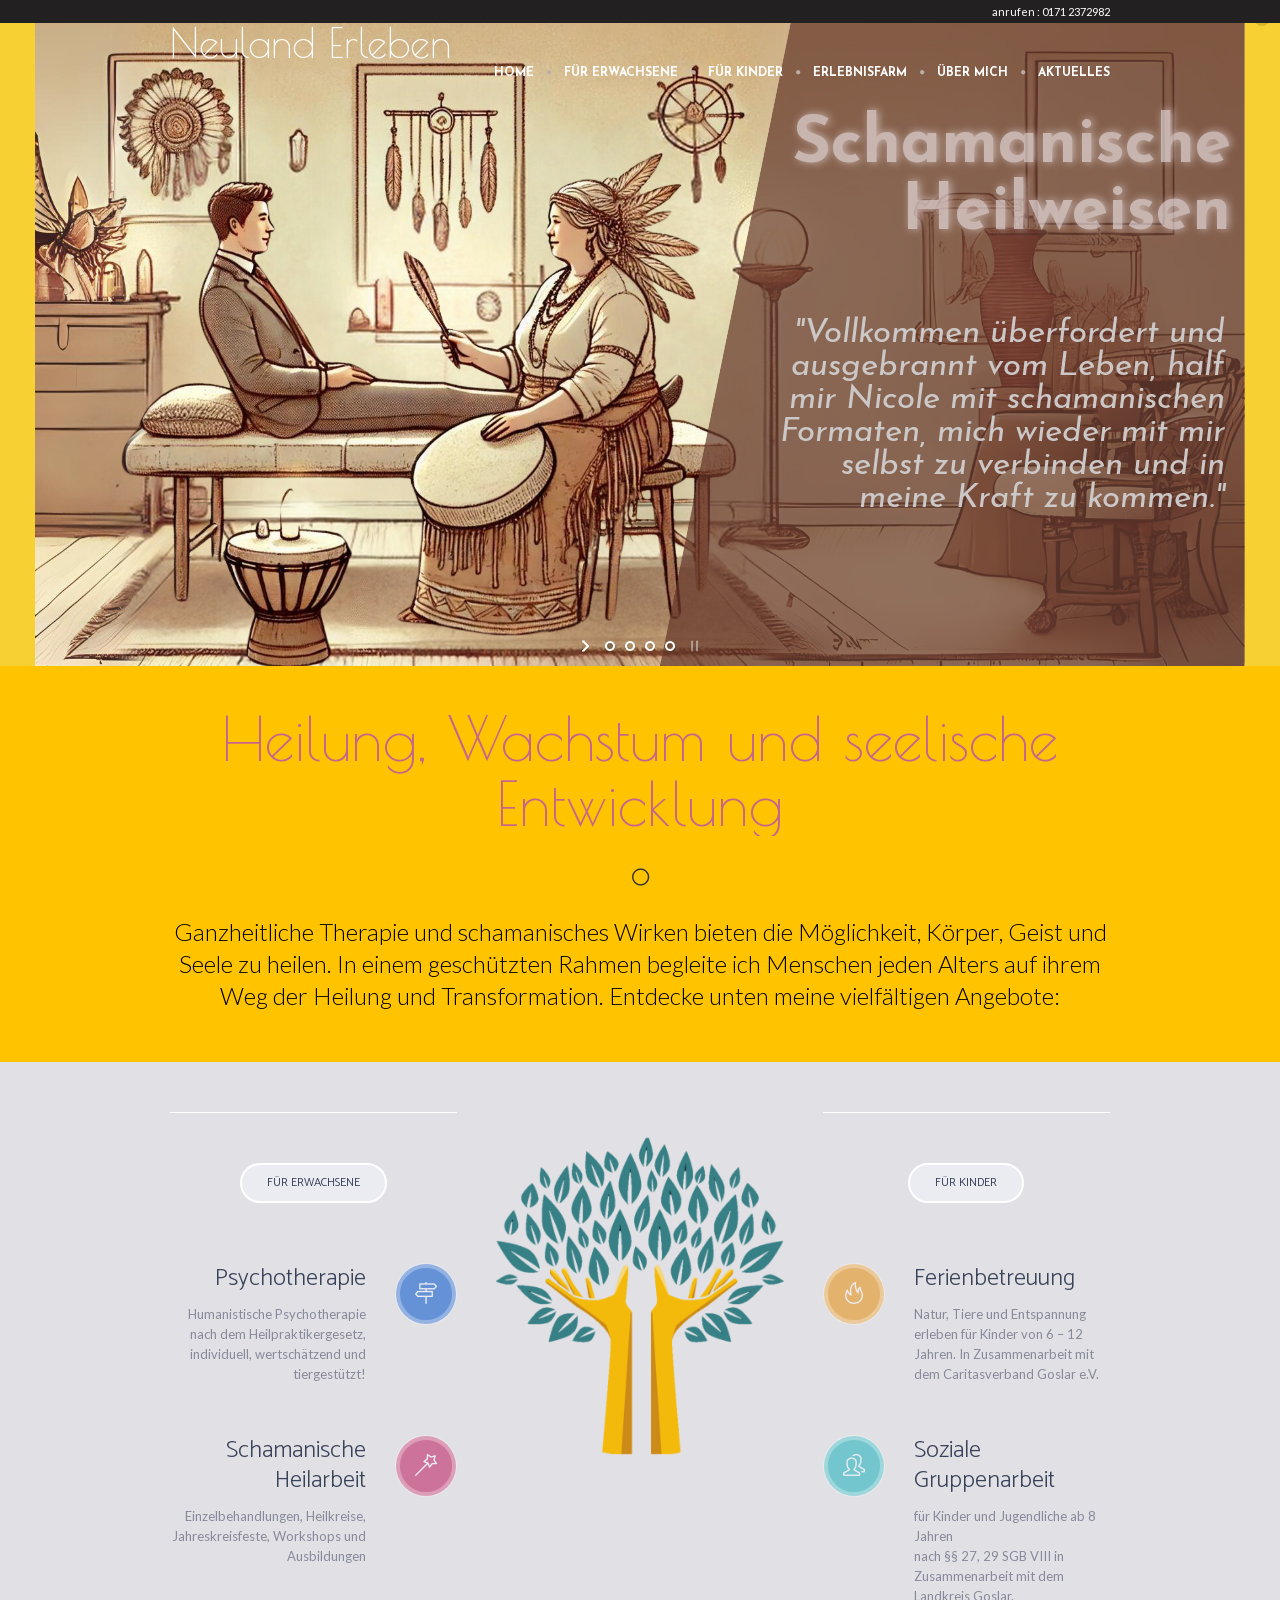
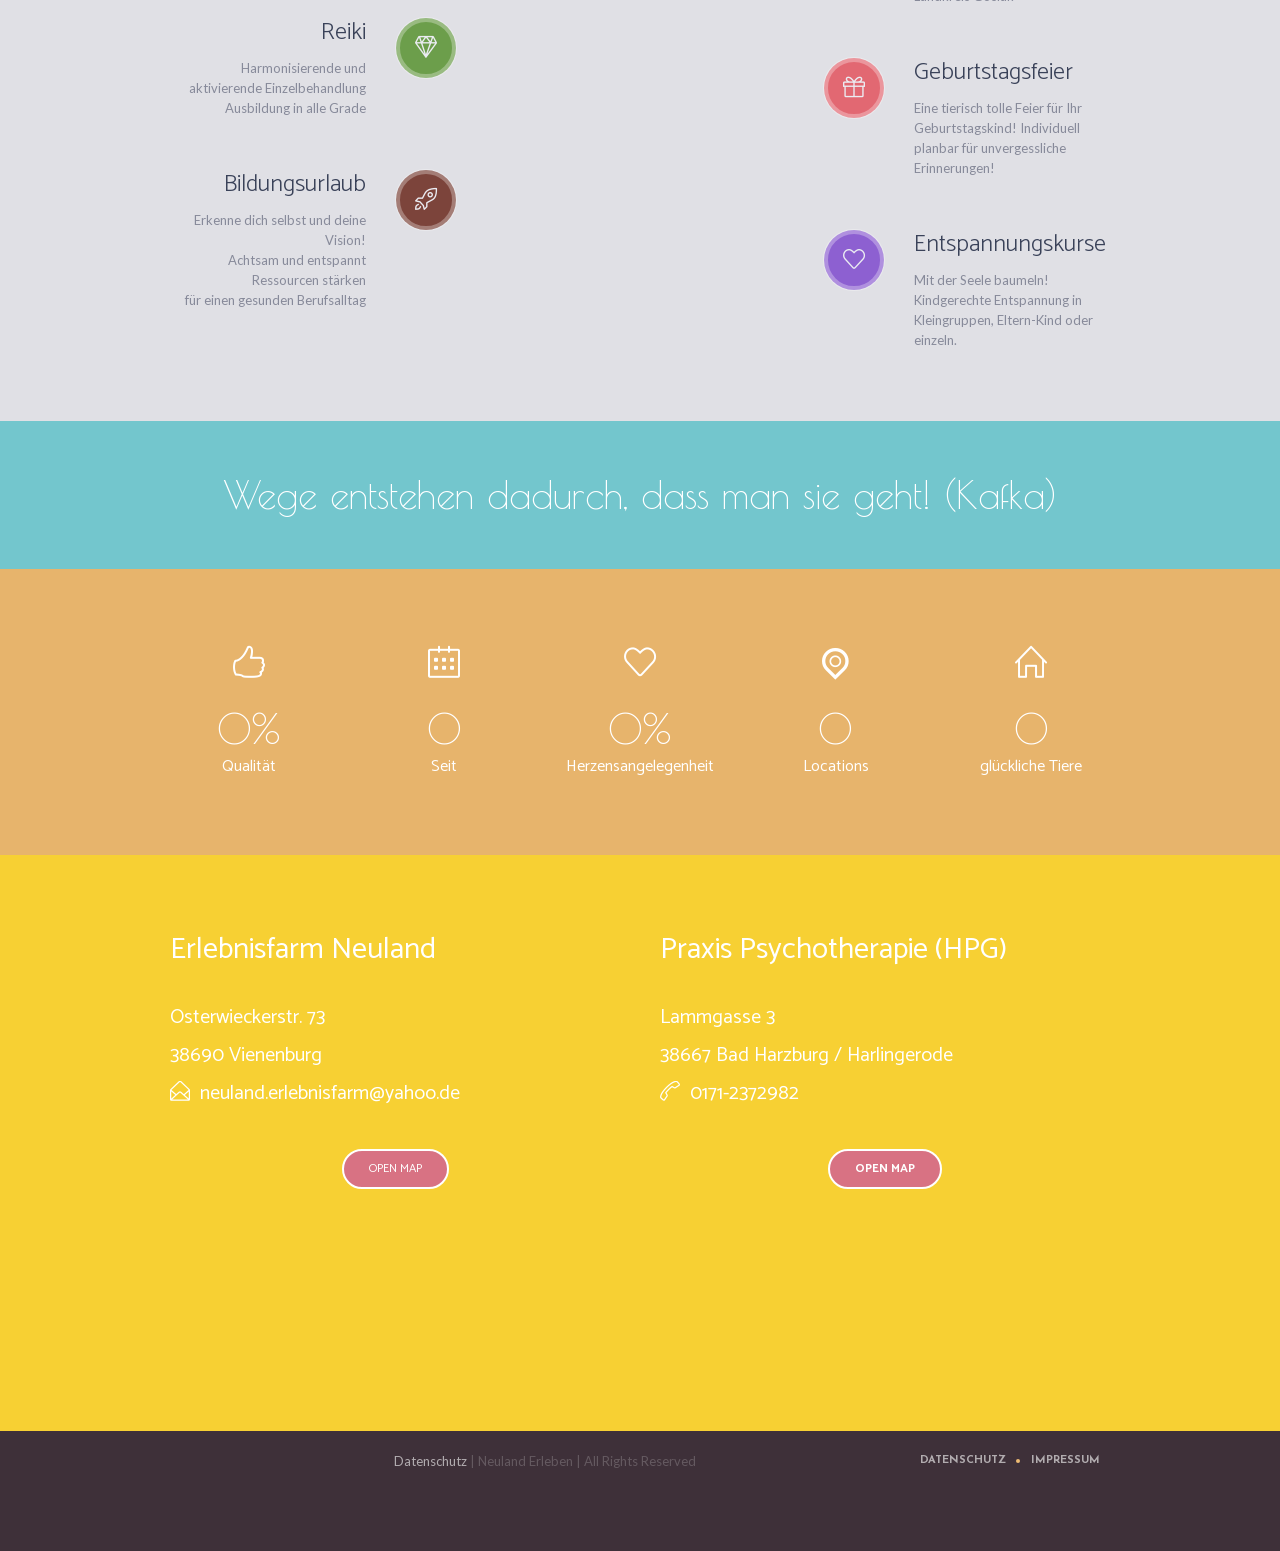
==== commit 2694f65a: "Update canonical URLs to remove 'www' prefix for consistency across all pages" ====
--- a/index.html
+++ b/index.html
@@ -6,16 +6,16 @@
 <title>Neuland Erleben – Psychotherapie (HPG), Schamanische Heilarbeit &amp; Erlebnisfarm</title>
 <meta name="description" content="Nicole Görtz: Psychotherapie nach dem Heilpraktikergesetz in Bad Harzburg, schamanische Heilarbeit, Reiki und die Erlebnisfarm Neuland in Vienenburg für Kinder und Erwachsene.">
 <meta name="robots" content="index, follow">
-<link rel="canonical" href="https://www.neuland-erleben.de/">
+<link rel="canonical" href="https://neuland-erleben.de/">
 <meta property="og:type" content="website">
 <meta property="og:locale" content="de_DE">
 <meta property="og:site_name" content="Neuland Erleben">
 <meta property="og:title" content="Neuland Erleben – Psychotherapie (HPG), Schamanische Heilarbeit &amp; Erlebnisfarm">
 <meta property="og:description" content="Nicole Görtz: Psychotherapie nach dem Heilpraktikergesetz in Bad Harzburg, schamanische Heilarbeit, Reiki und die Erlebnisfarm Neuland in Vienenburg für Kinder und Erwachsene.">
-<meta property="og:url" content="https://www.neuland-erleben.de/">
-<meta property="og:image" content="https://www.neuland-erleben.de/wp-content/uploads/2024/08/Copy-of-Nicole-Website-Slider-1800-x-1000-px-1200-x-1800-px-1160x655.png">
+<meta property="og:url" content="https://neuland-erleben.de/">
+<meta property="og:image" content="https://neuland-erleben.de/wp-content/uploads/2024/08/Copy-of-Nicole-Website-Slider-1800-x-1000-px-1200-x-1800-px-1160x655.png">
 <meta name="twitter:card" content="summary_large_image">
-<script type="application/ld+json">{"@context": "https://schema.org", "@type": "LocalBusiness", "@id": "https://www.neuland-erleben.de/#business", "name": "Neuland Erleben – Nicole Görtz", "description": "Psychotherapie nach dem Heilpraktikergesetz, schamanische Heilarbeit, Reiki und Erlebnisfarm für Kinder und Erwachsene.", "url": "https://www.neuland-erleben.de/", "telephone": "+49 171 2372982", "email": "neuland.erlebnisfarm@yahoo.de", "founder": {"@type": "Person", "name": "Nicole Görtz", "jobTitle": "Heilpraktikerin, beschränkt auf das Gebiet der Psychotherapie"}, "address": {"@type": "PostalAddress", "streetAddress": "Lammgasse 3", "postalCode": "38667", "addressLocality": "Bad Harzburg", "addressCountry": "DE"}, "geo": {"@type": "GeoCoordinates", "latitude": 51.9113074, "longitude": 10.5195136}, "location": [{"@type": "Place", "name": "Praxis Psychotherapie (HPG)", "address": {"@type": "PostalAddress", "streetAddress": "Lammgasse 3", "postalCode": "38667", "addressLocality": "Bad Harzburg / Harlingerode", "addressCountry": "DE"}}, {"@type": "Place", "name": "Erlebnisfarm Neuland", "address": {"@type": "PostalAddress", "streetAddress": "Osterwieckerstr. 73", "postalCode": "38690", "addressLocality": "Vienenburg", "addressCountry": "DE"}, "geo": {"@type": "GeoCoordinates", "latitude": 51.9506136, "longitude": 10.5816297}}], "areaServed": "Goslar"}</script>
+<script type="application/ld+json">{"@context": "https://schema.org", "@type": "LocalBusiness", "@id": "https://neuland-erleben.de/#business", "name": "Neuland Erleben – Nicole Görtz", "description": "Psychotherapie nach dem Heilpraktikergesetz, schamanische Heilarbeit, Reiki und Erlebnisfarm für Kinder und Erwachsene.", "url": "https://neuland-erleben.de/", "telephone": "+49 171 2372982", "email": "neuland.erlebnisfarm@yahoo.de", "founder": {"@type": "Person", "name": "Nicole Görtz", "jobTitle": "Heilpraktikerin, beschränkt auf das Gebiet der Psychotherapie"}, "address": {"@type": "PostalAddress", "streetAddress": "Lammgasse 3", "postalCode": "38667", "addressLocality": "Bad Harzburg", "addressCountry": "DE"}, "geo": {"@type": "GeoCoordinates", "latitude": 51.9113074, "longitude": 10.5195136}, "location": [{"@type": "Place", "name": "Praxis Psychotherapie (HPG)", "address": {"@type": "PostalAddress", "streetAddress": "Lammgasse 3", "postalCode": "38667", "addressLocality": "Bad Harzburg / Harlingerode", "addressCountry": "DE"}}, {"@type": "Place", "name": "Erlebnisfarm Neuland", "address": {"@type": "PostalAddress", "streetAddress": "Osterwieckerstr. 73", "postalCode": "38690", "addressLocality": "Vienenburg", "addressCountry": "DE"}, "geo": {"@type": "GeoCoordinates", "latitude": 51.9506136, "longitude": 10.5816297}}], "areaServed": "Goslar"}</script>
 <base href="./">
 <link rel="icon" href="wp-content/uploads/favicon/favicon-32x32.webp" sizes="32x32">
 <link rel="icon" href="wp-content/uploads/favicon/favicon-192x192.webp" sizes="192x192">
